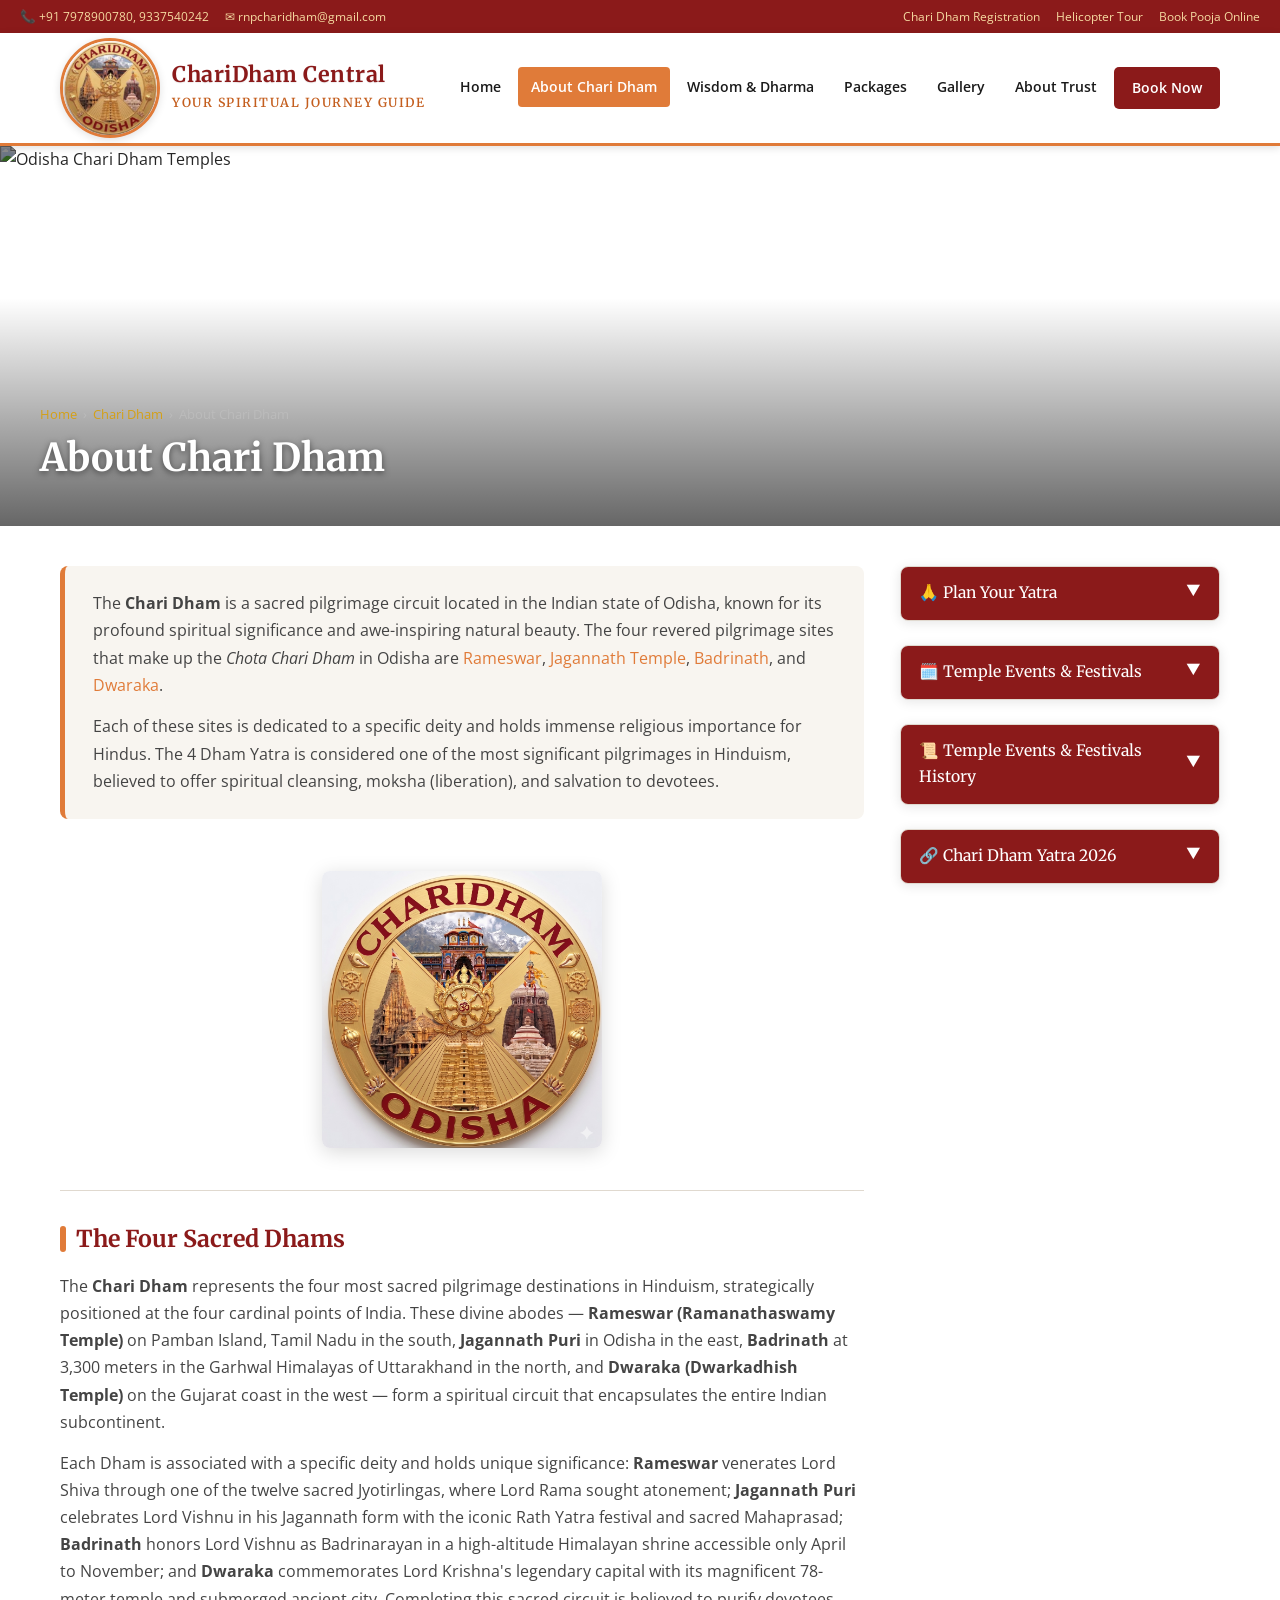
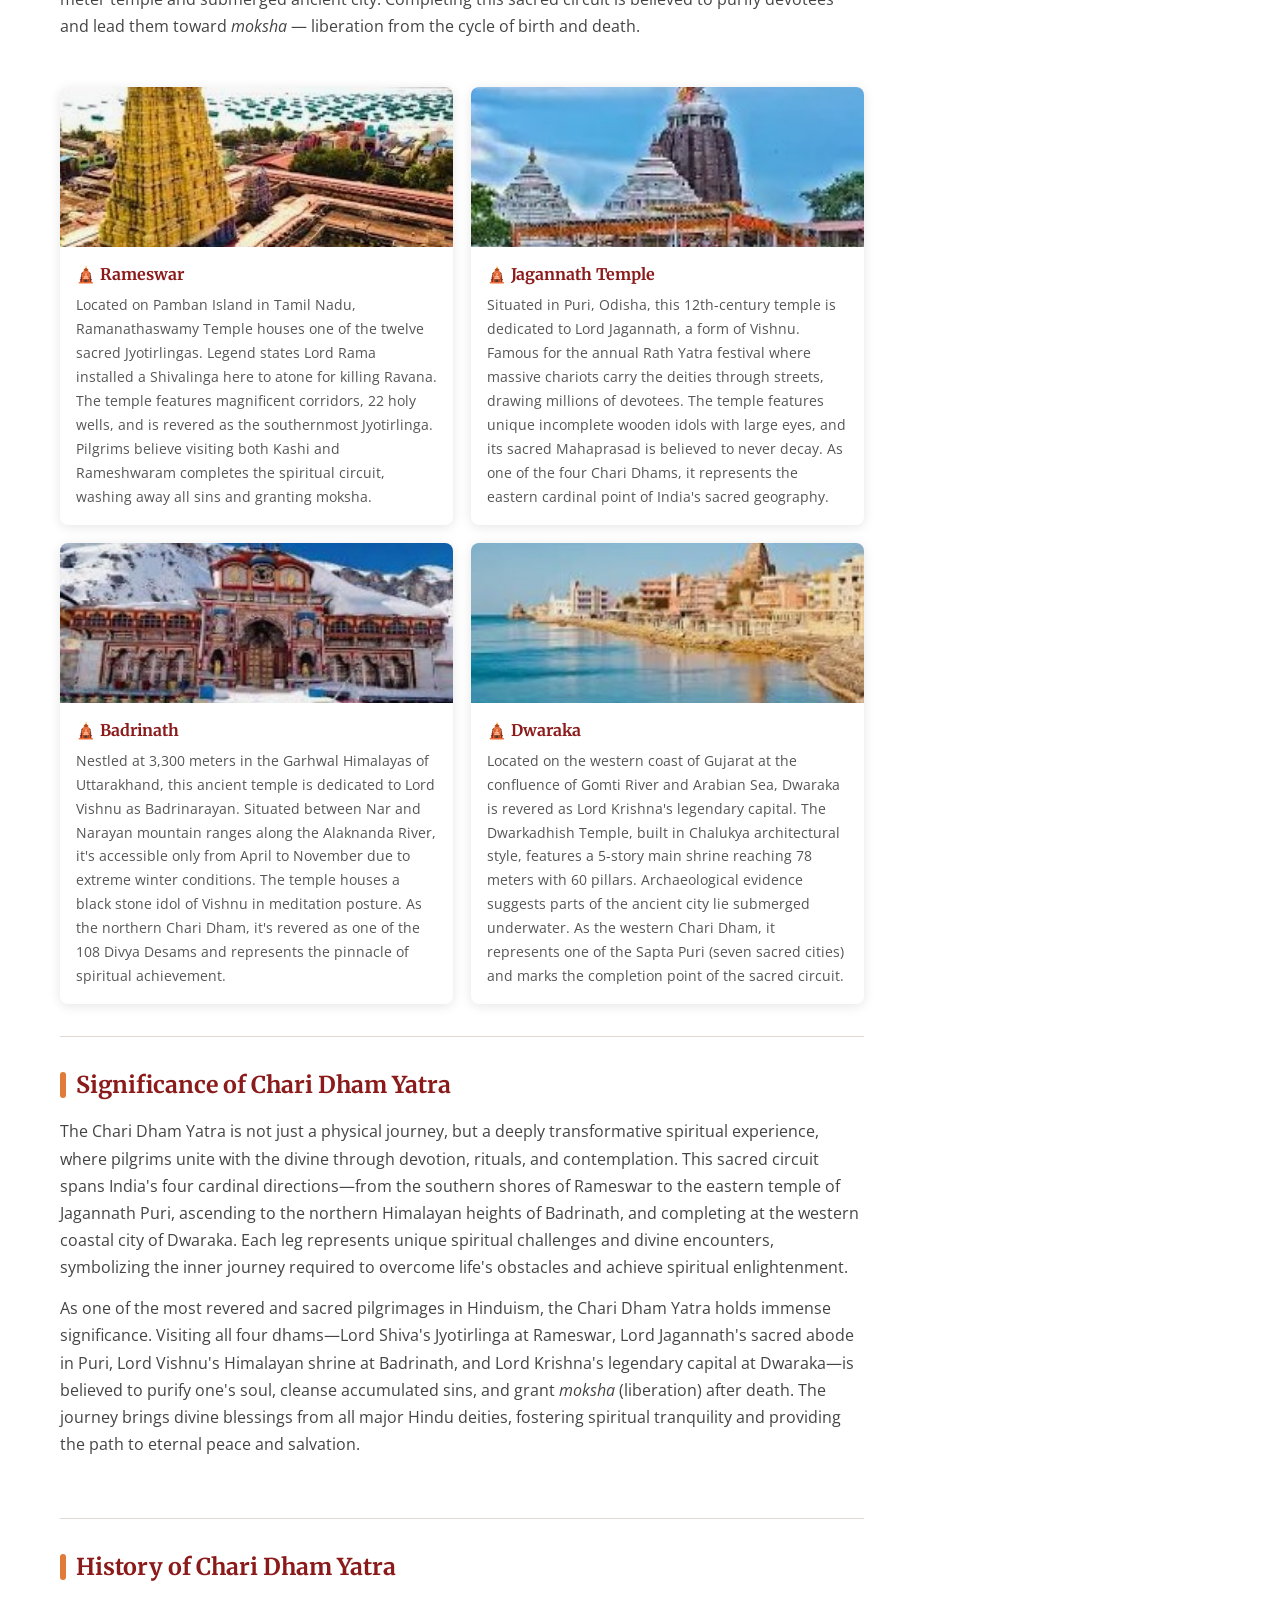
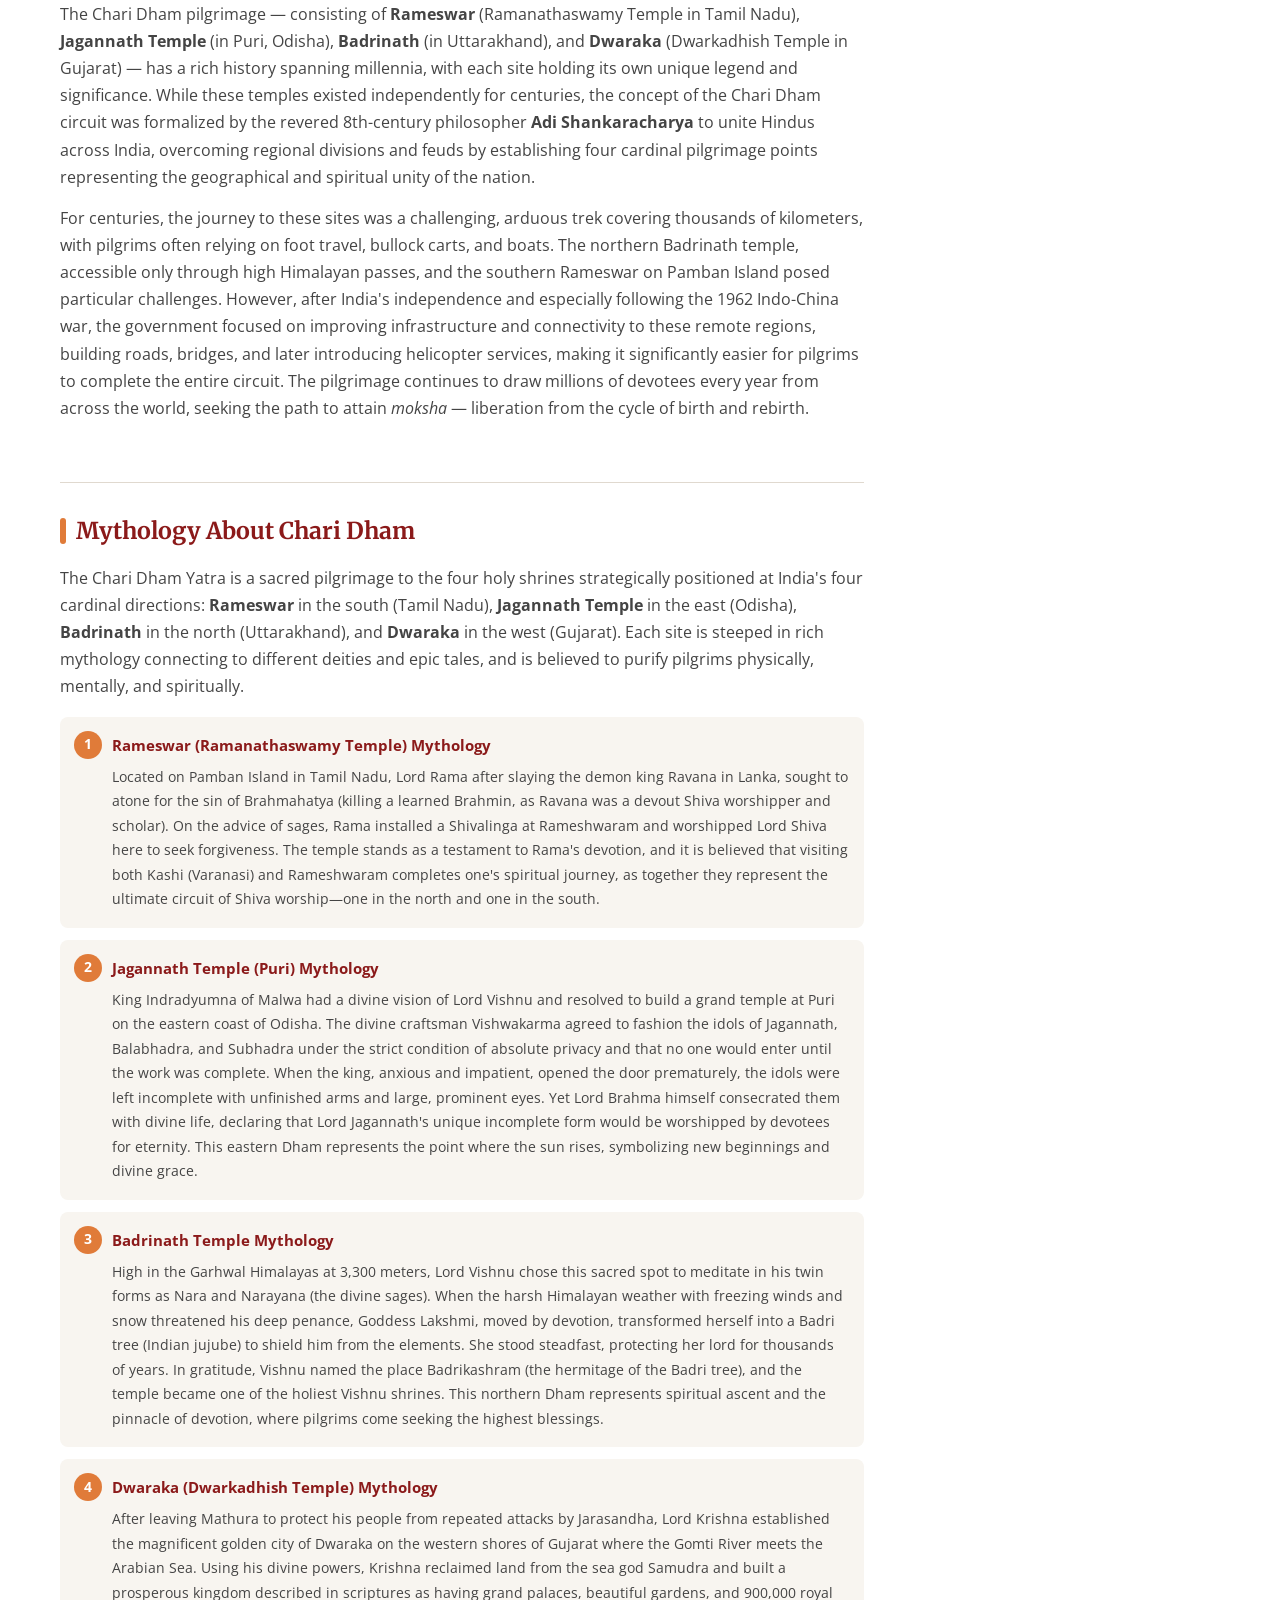
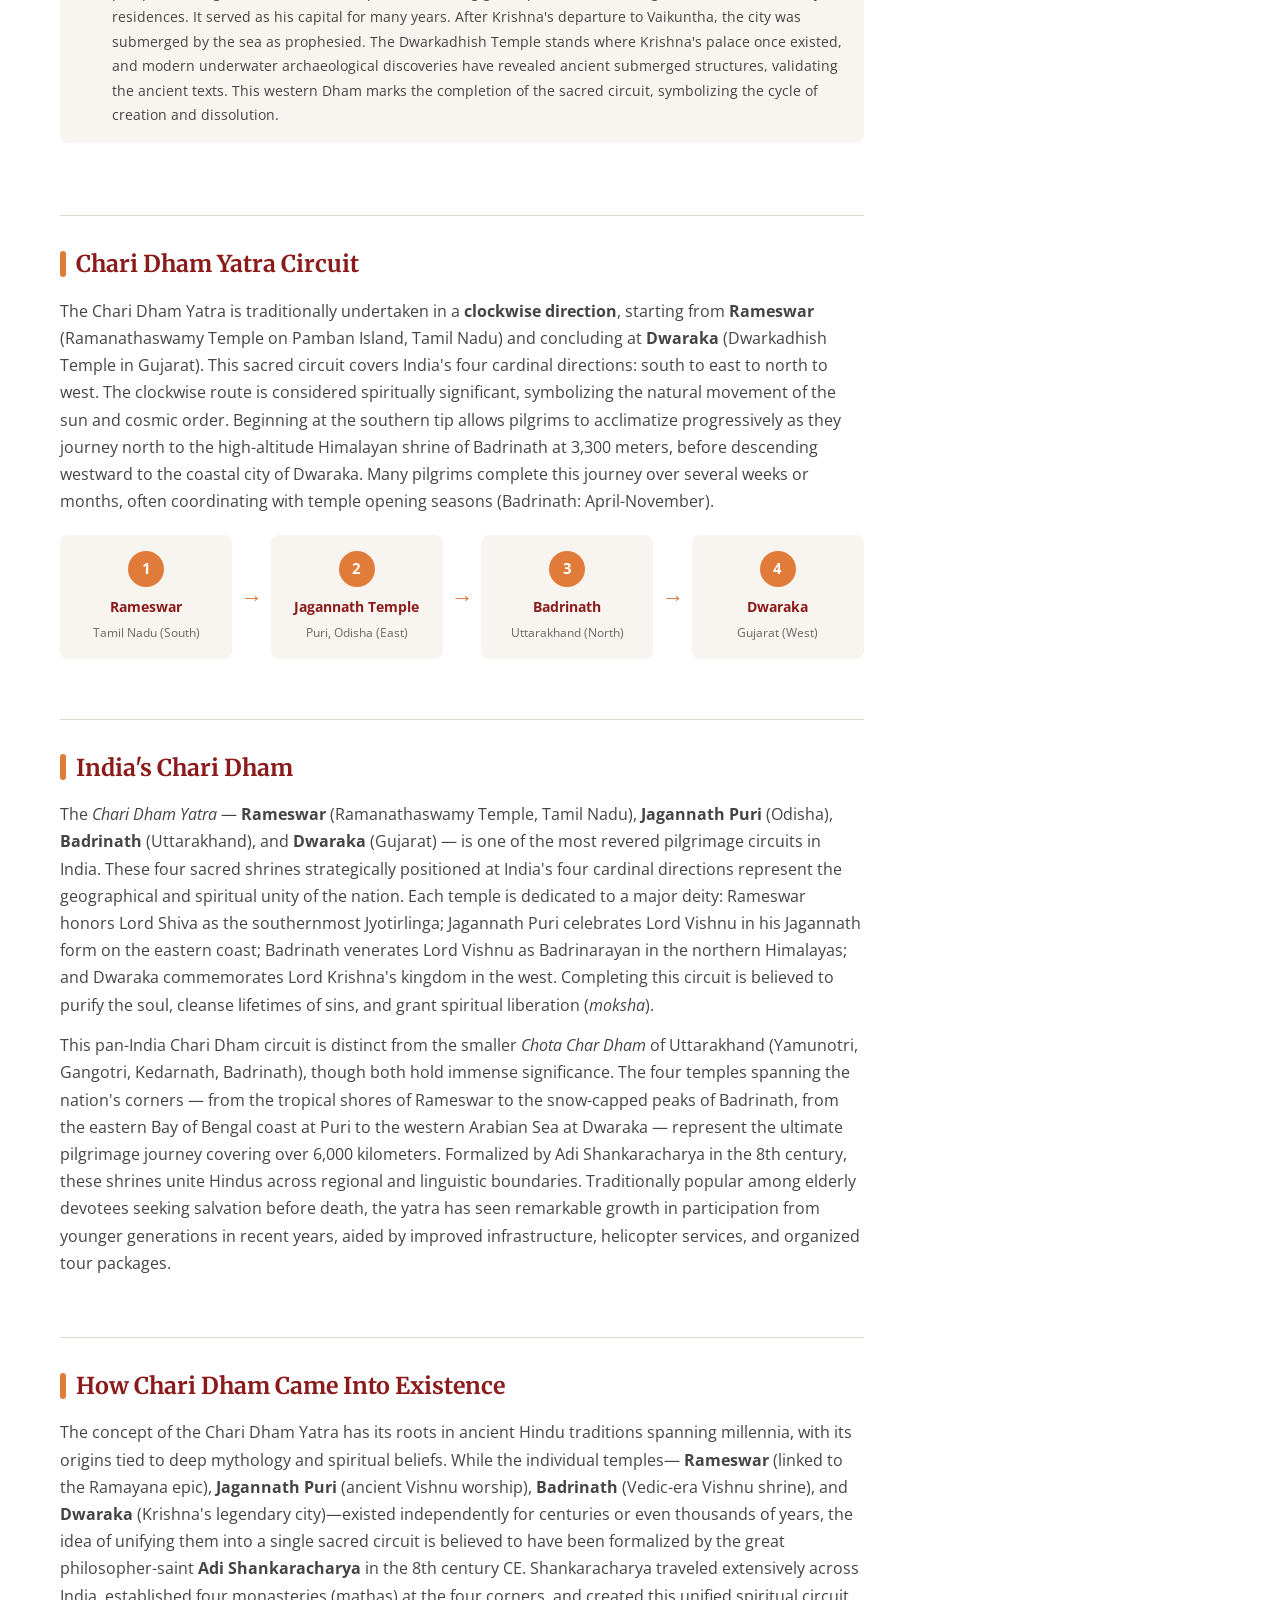
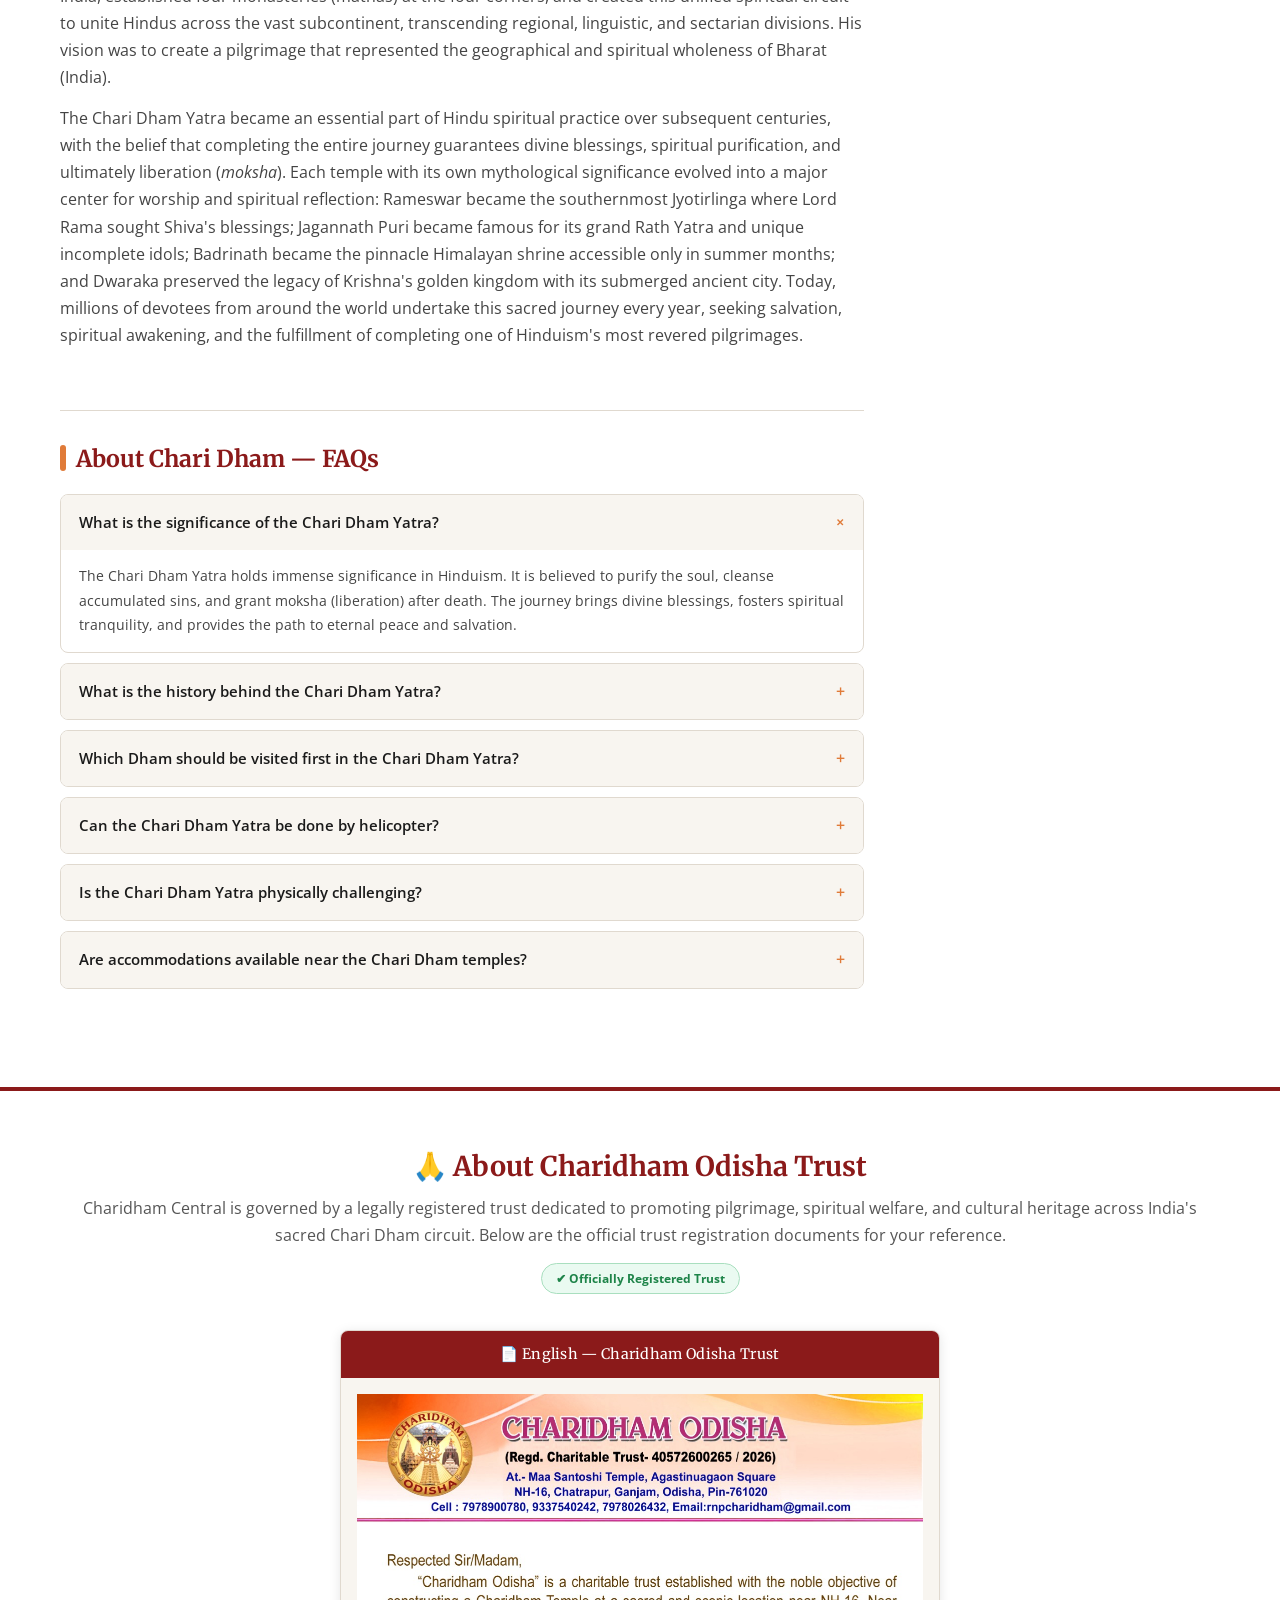
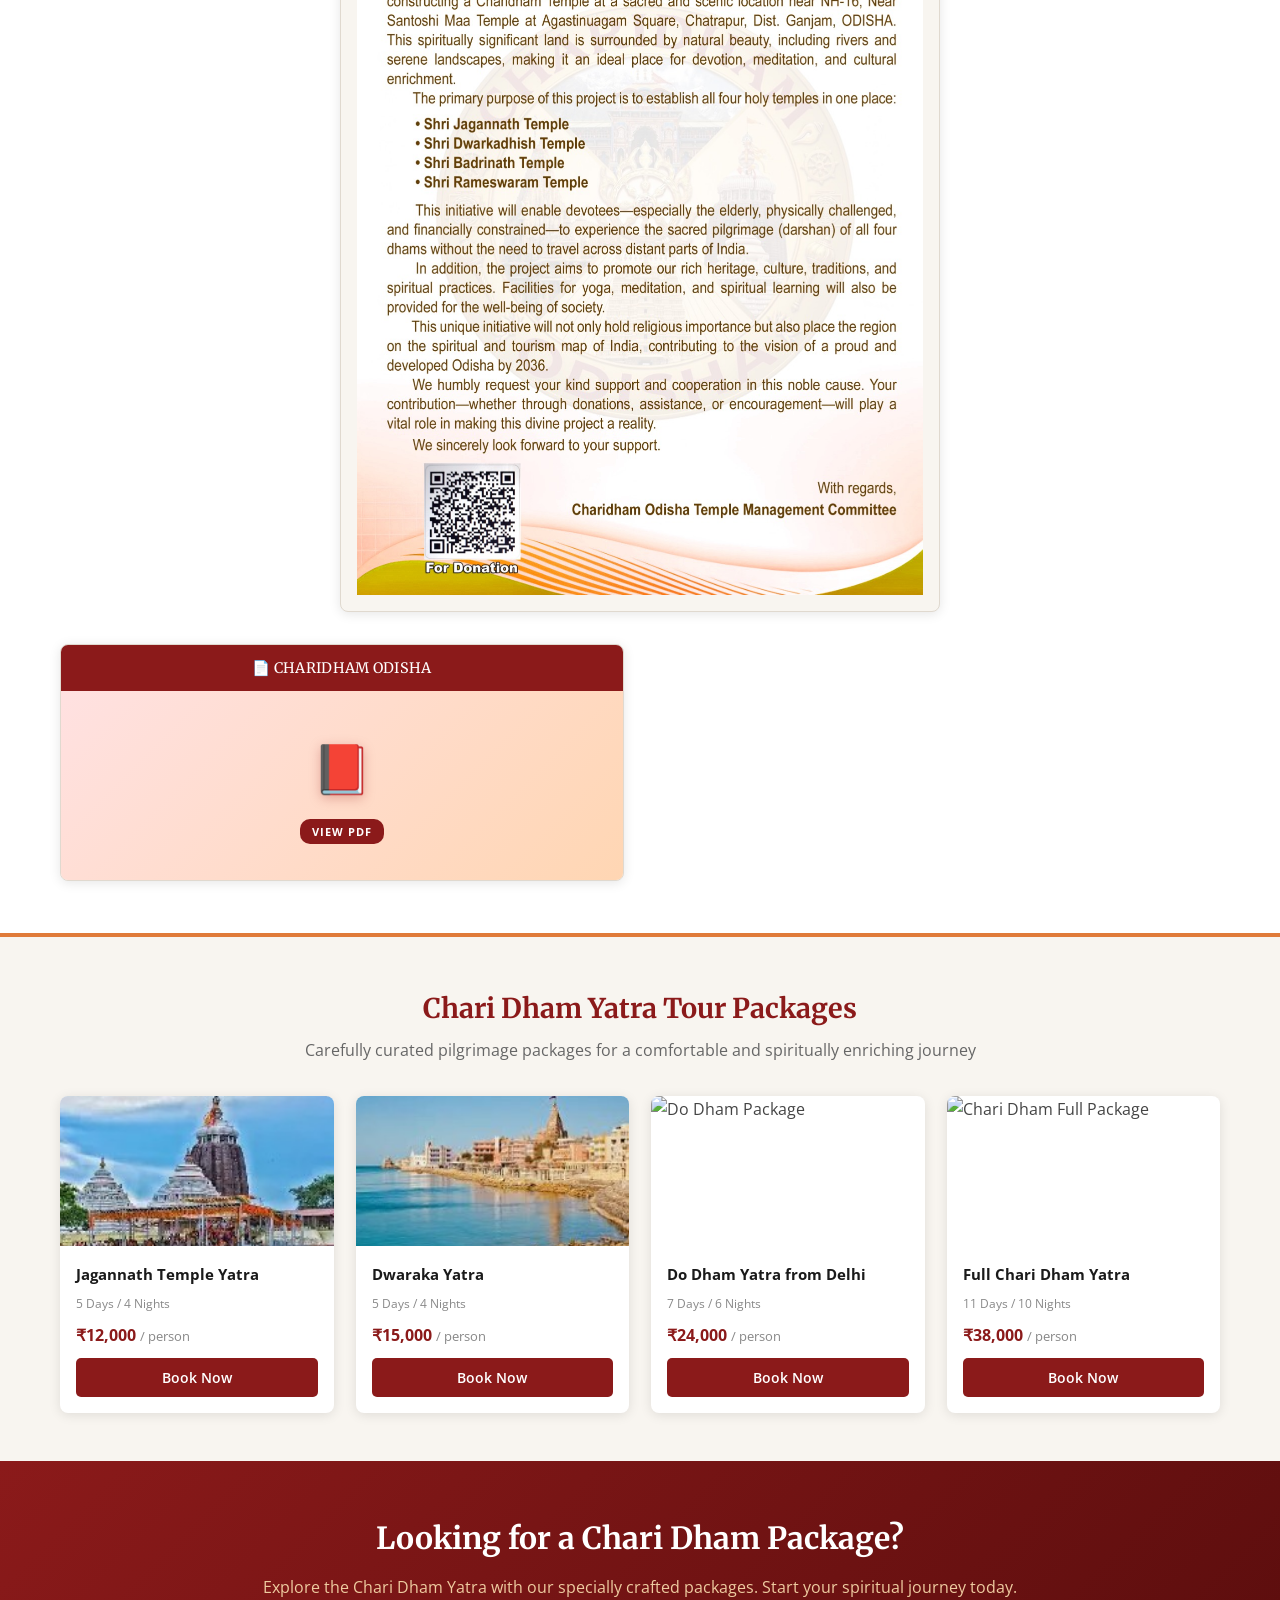
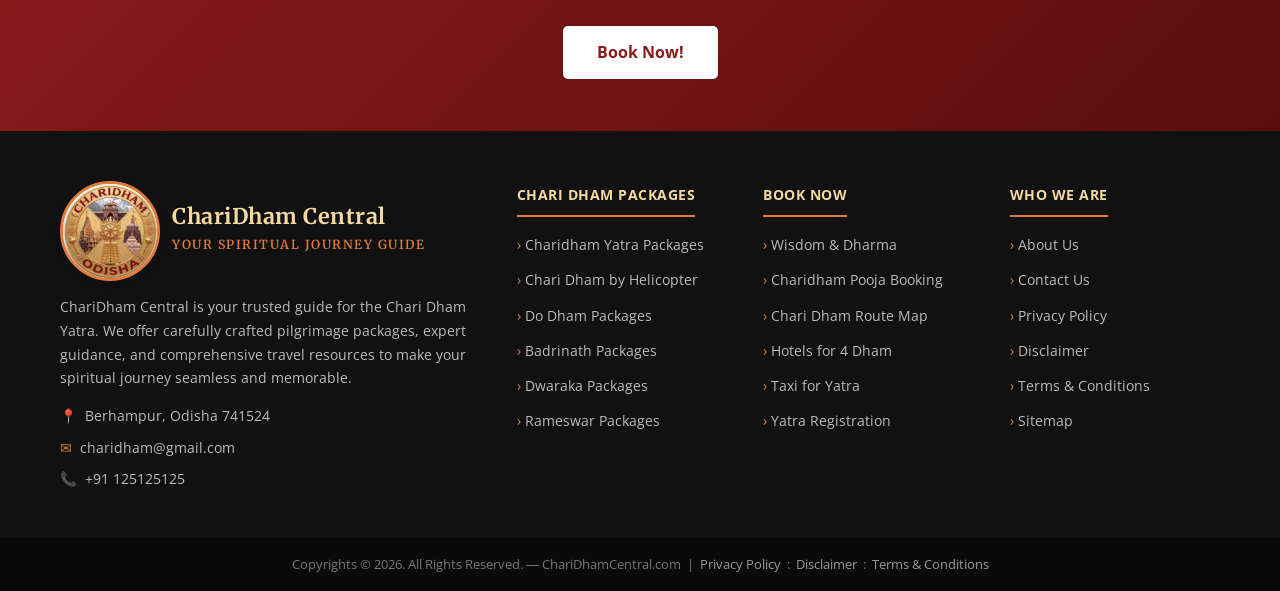
==== index.html @ 9dee4a1b "Trust docs: apply manifest label overrides (CHARIDHAM ODISHA)" ====
<!DOCTYPE html>
<html lang="en">
<head>
  <meta charset="UTF-8" />
  <meta name="viewport" content="width=device-width, initial-scale=1.0" />
  
  <!-- Primary Meta Tags -->
  <title>Char Dham Yatra Guide 2026 | Complete Pilgrimage Information | CharidhamCentral</title>
  <meta name="title" content="Char Dham Yatra Guide 2026 | Complete Pilgrimage Information | CharidhamCentral" />
  <meta name="description" content="Explore the sacred Char Dham Yatra - Yamunotri, Gangotri, Kedarnath, and Badrinath. Get complete information on routes, booking, best time to visit, and spiritual significance." />
  <meta name="keywords" content="char dham yatra, char dham, yamunotri, gangotri, kedarnath, badrinath, char dham yatra 2026, char dham package, uttarakhand pilgrimage, hindu pilgrimage" />
  <meta name="robots" content="index, follow" />
  <meta name="language" content="English" />
  <meta name="author" content="CharidhamCentral" />
  
  <!-- Google Search Console Verification -->
  <!-- Replace YOUR_VERIFICATION_CODE with the code from Google Search Console -->
  <meta name="google-site-verification" content="ACm9fOc0v1zF-xKYxQTgWLfl94lAgYQDGcmgP7LFBA4" />
  
  <!-- Canonical URL -->
  <link rel="canonical" href="https://www.charidham.com/" />
  
  <!-- Open Graph / Facebook -->
  <meta property="og:type" content="website" />
  <meta property="og:url" content="https://www.charidham.com/" />
  <meta property="og:title" content="Char Dham Yatra Guide 2026 | Complete Pilgrimage Information" />
  <meta property="og:description" content="Explore the sacred Char Dham Yatra - Yamunotri, Gangotri, Kedarnath, and Badrinath. Get complete information on routes, booking, best time to visit, and spiritual significance." />
  <meta property="og:image" content="https://www.charidham.com/images/char-dham-og-image.jpg" />
  <meta property="og:locale" content="en_US" />
  <meta property="og:site_name" content="CharidhamCentral" />
  
  <!-- Twitter -->
  <meta property="twitter:card" content="summary_large_image" />
  <meta property="twitter:url" content="https://www.charidham.com/" />
  <meta property="twitter:title" content="Char Dham Yatra Guide 2026 | Complete Pilgrimage Information" />
  <meta property="twitter:description" content="Explore the sacred Char Dham Yatra - Yamunotri, Gangotri, Kedarnath, and Badrinath. Get complete information on routes, booking, best time to visit, and spiritual significance." />
  <meta property="twitter:image" content="https://www.charidham.com/images/char-dham-og-image.jpg" />
  
  <!-- Geo Tags -->
  <meta name="geo.region" content="IN-UT" />
  <meta name="geo.placename" content="Uttarakhand" />
  <meta name="geo.position" content="30.066753;79.019333" />
  <meta name="ICBM" content="30.066753, 79.019333" />
  
  <!-- Favicon -->
  <link rel="icon" type="image/png" sizes="32x32" href="/favicon-32x32.png" />
  <link rel="icon" type="image/png" sizes="16x16" href="/favicon-16x16.png" />
  <link rel="apple-touch-icon" sizes="180x180" href="/apple-touch-icon.png" />
  
  <!-- Preconnect for Performance -->
  <link rel="preconnect" href="https://fonts.googleapis.com" />
  <link href="https://fonts.googleapis.com/css2?family=Merriweather:wght@400;700&family=Open+Sans:wght@400;500;600;700&display=swap" rel="stylesheet" />
  <style>
    /* ─── Reset & Variables ───────────────────────────────────── */
    *, *::before, *::after { box-sizing: border-box; margin: 0; padding: 0; }

    :root {
      --saffron:   #e07b39;
      --saffron-d: #c45e1e;
      --maroon:    #8b1a1a;
      --gold:      #d4a017;
      --dark:      #1a1a1a;
      --text:      #444;
      --light:     #f8f5f0;
      --border:    #e0d9cf;
      --white:     #ffffff;
      --radius:    8px;
      --shadow:    0 2px 12px rgba(0,0,0,.10);
    }

    html { scroll-behavior: smooth; }

    body {
      font-family: 'Open Sans', sans-serif;
      color: var(--text);
      background: var(--white);
      line-height: 1.7;
    }

    a { text-decoration: none; color: var(--saffron); }
    a:hover { color: var(--saffron-d); text-decoration: underline; }

    img { max-width: 100%; display: block; }

    /* ─── Top Bar ─────────────────────────────────────────────── */
    .top-bar {
      background: var(--maroon);
      color: #f5d9a0;
      font-size: .78rem;
      padding: 6px 20px;
      display: flex;
      justify-content: space-between;
      align-items: center;
      gap: 10px;
      flex-wrap: wrap;
    }
    .top-bar a { color: #f5d9a0; }
    .top-bar a:hover { color: var(--gold); text-decoration: none; }
    .top-bar .tb-left, .top-bar .tb-right { display: flex; align-items: center; gap: 16px; }

    /* ─── Header ──────────────────────────────────────────────── */
    header {
      background: var(--white);
      border-bottom: 3px solid var(--saffron);
      position: sticky;
      top: 0;
      z-index: 1000;
      box-shadow: 0 2px 8px rgba(0,0,0,.12);
    }
    .header-inner {
      max-width: 1200px;
      margin: 0 auto;
      padding: 0 20px;
      display: flex;
      align-items: center;
      justify-content: space-between;
      height: 110px;
    }
    .logo { display: flex; align-items: center; gap: 12px; }
    .logo-icon {
      width: 100px; height: 100px;
      border-radius: 50%;
      overflow: hidden;
      flex-shrink: 0;
      border: 3px solid var(--saffron);
      background: white;
      box-shadow: 0 2px 8px rgba(0,0,0,.12);
    }
    .logo-icon img {
      width: 100%; height: 100%;
      object-fit: cover;
      display: block;
      image-rendering: -webkit-optimize-contrast;
    }
    .logo-text { font-family: 'Merriweather', serif; }
    .logo-text strong { display: block; font-size: 1.35rem; color: var(--maroon); line-height: 1.2; font-weight: 700; letter-spacing: 0.5px; text-shadow: 0 1px 1px rgba(0,0,0,.08); }
    .logo-text span { font-size: .78rem; color: var(--saffron-d); letter-spacing: 1.5px; text-transform: uppercase; font-weight: 600; }

    nav ul { list-style: none; display: flex; gap: 4px; }
    nav ul li a {
      display: block;
      padding: 8px 13px;
      font-size: .87rem;
      font-weight: 600;
      color: var(--dark);
      border-radius: 4px;
      transition: background .2s, color .2s;
    }
    nav ul li a:hover,
    nav ul li a.active { background: var(--saffron); color: white; text-decoration: none; }

    .header-cta {
      background: var(--maroon);
      color: white !important;
      padding: 9px 18px !important;
      border-radius: 5px;
    }
    .header-cta:hover { background: var(--saffron-d) !important; }

    /* hamburger (mobile) */
    .hamburger { display: none; font-size: 26px; cursor: pointer; color: var(--dark); }

    /* ─── Hero Banner ─────────────────────────────────────────── */
    .hero {
      position: relative;
      height: 380px;
      overflow: hidden;
    }
    .hero img {
      width: 100%; height: 100%;
      object-fit: cover;
      object-position: center 60%;
      filter: brightness(.55);
    }
    .hero-overlay {
      position: absolute;
      inset: 0;
      display: flex;
      flex-direction: column;
      justify-content: flex-end;
      padding: 36px 40px;
      background: linear-gradient(0deg, rgba(0,0,0,.6) 0%, transparent 60%);
    }
    .hero-overlay h1 {
      font-family: 'Merriweather', serif;
      font-size: 2.4rem;
      color: white;
      text-shadow: 0 2px 6px rgba(0,0,0,.5);
    }
    .breadcrumb {
      display: flex;
      align-items: center;
      gap: 6px;
      font-size: .82rem;
      color: #eee;
      margin-top: 6px;
    }
    .breadcrumb a { color: var(--gold); }
    .breadcrumb a:hover { text-decoration: underline; }
    .breadcrumb span { color: #bbb; }

    /* ─── Layout ──────────────────────────────────────────────── */
    .container {
      max-width: 1200px;
      margin: 0 auto;
      padding: 0 20px;
    }
    .content-grid {
      display: grid;
      grid-template-columns: 1fr 320px;
      gap: 36px;
      padding: 40px 0 60px;
      align-items: start;
    }

    /* ─── Main Content ────────────────────────────────────────── */
    .main-content > * + * { margin-top: 2rem; }

    .intro-card {
      background: var(--light);
      border-left: 5px solid var(--saffron);
      border-radius: var(--radius);
      padding: 24px 28px;
      font-size: 1rem;
    }
    .intro-card p + p { margin-top: .9rem; }

    /* Logo Feature */
    .logo-feature {
      text-align: center;
      padding: 20px 0 10px;
    }
    .logo-feature img {
      max-width: 280px;
      width: 100%;
      margin: 0 auto;
      border-radius: var(--radius);
      box-shadow: 0 4px 20px rgba(0,0,0,.15);
    }

    /* Dham cards grid */
    .dham-grid {
      display: grid;
      grid-template-columns: 1fr 1fr;
      gap: 18px;
      margin-top: 1.2rem;
    }
    .dham-card {
      border-radius: var(--radius);
      overflow: hidden;
      box-shadow: var(--shadow);
      background: white;
      transition: transform .25s, box-shadow .25s;
    }
    .dham-card:hover { transform: translateY(-4px); box-shadow: 0 8px 24px rgba(0,0,0,.14); }
    .dham-card img { height: 160px; width: 100%; object-fit: cover; }
    .dham-card-body { padding: 14px 16px 16px; }
    .dham-card-body h3 {
      font-family: 'Merriweather', serif;
      font-size: 1rem;
      color: var(--maroon);
      margin-bottom: 5px;
    }
    .dham-card-body p { font-size: .88rem; color: #555; }

    /* Section headings */
    .section-block { padding: 28px 0; border-top: 1px solid var(--border); }
    .section-block:first-child { border-top: none; padding-top: 0; }

    .section-block h2 {
      font-family: 'Merriweather', serif;
      font-size: 1.45rem;
      color: var(--maroon);
      margin-bottom: 14px;
      display: flex;
      align-items: center;
      gap: 10px;
    }
    .section-block h2::before {
      content: '';
      display: inline-block;
      width: 6px; height: 26px;
      background: var(--saffron);
      border-radius: 3px;
      flex-shrink: 0;
    }
    .section-block p + p { margin-top: .85rem; }

    /* Mythology numbered list */
    .myth-list { list-style: none; counter-reset: myth; margin-top: 1rem; }
    .myth-list li {
      counter-increment: myth;
      position: relative;
      padding: 16px 16px 16px 52px;
      background: var(--light);
      border-radius: var(--radius);
      margin-bottom: 12px;
    }
    .myth-list li::before {
      content: counter(myth);
      position: absolute;
      left: 14px; top: 14px;
      width: 28px; height: 28px;
      background: var(--saffron);
      color: white;
      border-radius: 50%;
      display: flex; align-items: center; justify-content: center;
      font-weight: 700;
      font-size: .9rem;
    }
    .myth-list li h4 {
      font-size: .96rem;
      font-weight: 700;
      color: var(--maroon);
      margin-bottom: 6px;
    }
    .myth-list li p { font-size: .9rem; }

    /* Circuit steps */
    .circuit-steps {
      display: flex;
      justify-content: space-between;
      align-items: center;
      flex-wrap: wrap;
      gap: 8px;
      margin-top: 1.2rem;
    }
    .circuit-step {
      flex: 1;
      min-width: 100px;
      text-align: center;
      background: var(--light);
      border-radius: var(--radius);
      padding: 16px 10px;
      position: relative;
    }
    .circuit-step .step-num {
      width: 36px; height: 36px;
      background: var(--saffron);
      color: white;
      font-weight: 700;
      border-radius: 50%;
      display: flex; align-items: center; justify-content: center;
      margin: 0 auto 8px;
      font-size: .95rem;
    }
    .circuit-step .step-name { font-weight: 700; font-size: .88rem; color: var(--maroon); }
    .circuit-step .step-desc { font-size: .78rem; color: #666; margin-top: 3px; }
    .circuit-arrow { font-size: 1.4rem; color: var(--saffron); flex-shrink: 0; }

    /* FAQ */
    .faq-list { margin-top: 1rem; }
    .faq-item {
      border: 1px solid var(--border);
      border-radius: var(--radius);
      margin-bottom: 10px;
      overflow: hidden;
    }
    .faq-q {
      background: var(--light);
      padding: 14px 18px;
      font-weight: 600;
      font-size: .92rem;
      cursor: pointer;
      display: flex;
      justify-content: space-between;
      align-items: center;
      color: var(--dark);
      user-select: none;
    }
    .faq-q:hover { background: #f0e8dc; }
    .faq-q .faq-icon { font-size: 1rem; color: var(--saffron); flex-shrink: 0; transition: transform .25s; }
    .faq-a {
      max-height: 0;
      overflow: hidden;
      padding: 0 18px;
      font-size: .9rem;
      transition: max-height .35s ease, padding .35s ease;
    }
    .faq-item.open .faq-a { max-height: 300px; padding: 14px 18px; }
    .faq-item.open .faq-icon { transform: rotate(45deg); }

    /* ─── Sidebar ─────────────────────────────────────────────── */
    .sidebar > * + * { margin-top: 24px; }

    .sidebar-card {
      background: white;
      border: 1px solid var(--border);
      border-radius: var(--radius);
      overflow: hidden;
      box-shadow: var(--shadow);
    }
    .sidebar-card-head {
      background: var(--maroon);
      color: white;
      padding: 13px 18px;
      font-family: 'Merriweather', serif;
      font-size: .98rem;
    }
    .sidebar-card-body { padding: 18px; }

    /* Enquiry form */
    .enquiry-form label { display: block; font-size: .82rem; font-weight: 600; margin-bottom: 4px; color: #555; }
    .enquiry-form input,
    .enquiry-form select,
    .enquiry-form textarea {
      width: 100%;
      padding: 9px 11px;
      border: 1px solid #ccc;
      border-radius: 5px;
      font-size: .88rem;
      font-family: inherit;
      color: var(--dark);
      margin-bottom: 12px;
      transition: border-color .2s;
    }
    .enquiry-form input:focus,
    .enquiry-form select:focus,
    .enquiry-form textarea:focus { outline: none; border-color: var(--saffron); }
    .enquiry-form textarea { resize: vertical; min-height: 80px; }
    .btn-enquiry {
      width: 100%;
      background: var(--saffron);
      color: white;
      border: none;
      padding: 11px;
      border-radius: 5px;
      font-size: .95rem;
      font-weight: 700;
      cursor: pointer;
      transition: background .2s;
    }
    .btn-enquiry:hover { background: var(--saffron-d); }

    /* Packages card */
    .pkg-item {
      border-bottom: 1px solid var(--border);
      padding: 13px 0;
    }
    .pkg-item:last-child { border-bottom: none; padding-bottom: 0; }
    .pkg-item h4 { font-size: .9rem; color: var(--dark); font-weight: 700; margin-bottom: 3px; }
    .pkg-item .pkg-meta { font-size: .78rem; color: #888; }
    .pkg-item .pkg-price { font-size: .88rem; color: var(--maroon); font-weight: 700; margin-top: 4px; }
    .pkg-item .btn-detail {
      display: inline-block;
      margin-top: 6px;
      font-size: .78rem;
      background: var(--saffron);
      color: white;
      padding: 4px 12px;
      border-radius: 4px;
      transition: background .2s;
    }
    .pkg-item .btn-detail:hover { background: var(--saffron-d); text-decoration: none; }

    /* ─── Events ─────────────────────────────────────────────── */
    .ev-badge {
      display: inline-block;
      font-size: .7rem;
      font-weight: 700;
      letter-spacing: .6px;
      padding: 3px 10px;
      border-radius: 20px;
      margin-bottom: 8px;
      text-transform: uppercase;
    }
    .ev-live     { background: #fdecea; color: #c0392b; border: 1px solid #f5b7b1; }
    .ev-upcoming { background: #eaf4fb; color: #1a6fa8; border: 1px solid #aed6f1; }
    .ev-regular  { background: #eafaf1; color: #1e8449; border: 1px solid #a9dfbf; }

    .ev-item {
      padding: 10px 0 12px;
    }
    .ev-item--current {
      background: #fffdf5;
      border: 1px solid #f0d080;
      border-radius: var(--radius);
      padding: 10px 12px 12px;
      margin-bottom: 4px;
    }
    .ev-date {
      font-size: .74rem;
      font-weight: 700;
      color: var(--saffron);
      text-transform: uppercase;
      letter-spacing: .4px;
      margin-bottom: 3px;
    }
    .ev-title {
      font-size: .92rem;
      font-weight: 700;
      color: var(--maroon);
      margin-bottom: 3px;
    }
    .ev-location {
      font-size: .76rem;
      color: #777;
      margin-bottom: 5px;
    }
    .ev-desc {
      font-size: .82rem;
      color: #555;
      line-height: 1.55;
      margin-bottom: 7px;
    }
    .ev-divider {
      border: none;
      border-top: 1px dashed var(--border);
      margin: 10px 0 12px;
    }

    /* Quick links */
    .quick-links { list-style: none; }
    .quick-links li {
      border-bottom: 1px solid var(--border);
      padding: 8px 0;
    }
    .quick-links li:last-child { border-bottom: none; }
    .quick-links li a {
      font-size: .88rem;
      color: var(--dark);
      display: flex;
      align-items: center;
      gap: 7px;
      transition: color .2s;
    }
    .quick-links li a::before { content: '›'; color: var(--saffron); font-size: 1.1rem; }
    .quick-links li a:hover { color: var(--saffron); text-decoration: none; }

    /* ─── Tour Packages Strip ─────────────────────────────────── */
    .packages-strip {
      background: var(--light);
      border-top: 4px solid var(--saffron);
      padding: 48px 0;
    }
    .strip-head {
      text-align: center;
      margin-bottom: 32px;
    }
    .strip-head h2 {
      font-family: 'Merriweather', serif;
      font-size: 1.7rem;
      color: var(--maroon);
    }
    .strip-head p { color: #666; margin-top: 6px; }

    .pkg-cards {
      display: grid;
      grid-template-columns: repeat(auto-fill, minmax(240px, 1fr));
      gap: 22px;
    }
    .pkg-card {
      background: white;
      border-radius: var(--radius);
      overflow: hidden;
      box-shadow: var(--shadow);
      transition: transform .25s, box-shadow .25s;
    }
    .pkg-card:hover { transform: translateY(-4px); box-shadow: 0 8px 24px rgba(0,0,0,.14); }
    .pkg-card img { height: 150px; width: 100%; object-fit: cover; }
    .pkg-card-body { padding: 16px; }
    .pkg-card-body h3 { font-size: .95rem; color: var(--dark); font-weight: 700; margin-bottom: 5px; }
    .pkg-card-body .meta { font-size: .78rem; color: #888; }
    .pkg-card-body .price { color: var(--maroon); font-weight: 700; margin: 8px 0; }
    .pkg-card-body .btn-book {
      display: block;
      text-align: center;
      background: var(--maroon);
      color: white;
      padding: 8px;
      border-radius: 5px;
      font-size: .85rem;
      font-weight: 600;
      transition: background .2s;
    }
    .pkg-card-body .btn-book:hover { background: var(--saffron); text-decoration: none; }

    /* ─── CTA Banner ──────────────────────────────────────────── */
    .cta-banner {
      background: linear-gradient(135deg, var(--maroon) 0%, #5a0d0d 100%);
      color: white;
      text-align: center;
      padding: 52px 20px;
    }
    .cta-banner h2 {
      font-family: 'Merriweather', serif;
      font-size: 1.9rem;
      margin-bottom: 10px;
    }
    .cta-banner p { font-size: 1rem; color: #eecba0; margin-bottom: 24px; }
    .btn-cta-white {
      display: inline-block;
      background: white;
      color: var(--maroon);
      font-weight: 700;
      padding: 13px 34px;
      border-radius: 5px;
      font-size: 1rem;
      transition: background .2s;
    }
    .btn-cta-white:hover { background: var(--gold); color: white; text-decoration: none; }

    /* ─── Footer ──────────────────────────────────────────────── */
    footer {
      background: #111;
      color: #bbb;
      padding: 50px 0 0;
    }
    .footer-grid {
      max-width: 1200px;
      margin: 0 auto;
      padding: 0 20px;
      display: grid;
      grid-template-columns: 2fr 1fr 1fr 1fr;
      gap: 36px;
    }
    .footer-about .logo-text strong { color: #f5d9a0; }
    .footer-about .logo-text span { color: var(--saffron); }
    .footer-about p { font-size: .88rem; margin-top: 14px; line-height: 1.7; }
    .footer-contact { font-size: .85rem; margin-top: 14px; }
    .footer-contact div { display: flex; gap: 8px; align-items: flex-start; margin-bottom: 8px; }
    .footer-contact .icon { color: var(--saffron); flex-shrink: 0; }

    .footer-col h4 {
      color: #f5d9a0;
      font-size: .9rem;
      font-weight: 700;
      letter-spacing: .5px;
      text-transform: uppercase;
      margin-bottom: 14px;
      padding-bottom: 8px;
      border-bottom: 2px solid var(--saffron);
      display: inline-block;
    }
    .footer-col ul { list-style: none; }
    .footer-col ul li { margin-bottom: 8px; }
    .footer-col ul li a { color: #bbb; font-size: .86rem; transition: color .2s; }
    .footer-col ul li a:hover { color: var(--gold); text-decoration: none; }
    .footer-col ul li a::before { content: '›  '; color: var(--saffron); }

    .footer-bottom {
      background: #0a0a0a;
      text-align: center;
      padding: 16px 20px;
      margin-top: 40px;
      font-size: .8rem;
      color: #777;
    }
    .footer-bottom a { color: #999; }
    .footer-bottom a:hover { color: var(--gold); }

    /* ─── Trust Strip ────────────────────────────────────────── */
    .trust-strip {
      background: var(--white);
      border-top: 4px solid var(--maroon);
      padding: 52px 0;
    }
    .trust-strip .strip-head p { color: #555; }
    .trust-docs {
      display: grid;
      grid-template-columns: 1fr 1fr;
      gap: 32px;
      margin-top: 32px;
    }
    .trust-doc-card {
      background: var(--light);
      border: 1px solid var(--border);
      border-radius: var(--radius);
      overflow: hidden;
      box-shadow: var(--shadow);
      text-align: center;
      transition: box-shadow .25s;
    }
    .trust-doc-card:hover { box-shadow: 0 8px 24px rgba(0,0,0,.14); }
    .trust-doc-label {
      background: var(--maroon);
      color: white;
      padding: 11px 18px;
      font-family: 'Merriweather', serif;
      font-size: .9rem;
      letter-spacing: .3px;
    }
    .trust-doc-card img {
      width: 100%;
      height: auto;
      display: block;
      padding: 16px;
    }
    .trust-badge {
      display: inline-flex;
      align-items: center;
      gap: 6px;
      background: #eafaf1;
      color: #1e8449;
      border: 1px solid #a9dfbf;
      border-radius: 20px;
      font-size: .78rem;
      font-weight: 700;
      padding: 4px 14px;
      margin-top: 14px;
      margin-bottom: 4px;
    }

    /* ─── Extra Trust Documents (folder-driven) ──────────────── */
    .trust-doc-card.pdf-card {
      cursor: pointer;
      text-decoration: none;
      color: inherit;
      display: block;
    }
    .trust-doc-card .pdf-thumb {
      padding: 36px 16px;
      background: linear-gradient(135deg, #ffe1e1 0%, #ffd6b3 100%);
      text-align: center;
    }
    .trust-doc-card .pdf-thumb .pdf-ico {
      font-size: 3rem;
      display: block;
      margin-bottom: 8px;
      filter: drop-shadow(0 3px 6px rgba(140,0,0,.25));
    }
    .trust-doc-card .pdf-thumb .pdf-tag {
      background: var(--maroon);
      color: #fff;
      font-size: .7rem;
      font-weight: 700;
      letter-spacing: 1px;
      padding: 3px 12px;
      border-radius: 10px;
      display: inline-block;
    }
    .trust-doc-card img.zoomable { cursor: zoom-in; }

    /* Image Lightbox */
    .trust-lightbox {
      position: fixed; inset: 0;
      background: rgba(0,0,0,.85);
      display: none;
      align-items: center;
      justify-content: center;
      z-index: 9999;
      padding: 24px;
      animation: fadeIn .25s ease;
    }
    .trust-lightbox.open { display: flex; }
    @keyframes fadeIn { from { opacity: 0; } to { opacity: 1; } }
    .trust-lightbox img {
      max-width: 92vw;
      max-height: 88vh;
      border-radius: 8px;
      box-shadow: 0 12px 40px rgba(0,0,0,.5);
    }
    .trust-lightbox .lb-close {
      position: absolute;
      top: 18px; right: 24px;
      font-size: 2.4rem;
      color: #fff;
      cursor: pointer;
      line-height: 1;
      user-select: none;
    }

    /* ─── Responsive ──────────────────────────────────────────── */
    @media (max-width: 900px) {
      .content-grid { grid-template-columns: 1fr; }
      .sidebar { order: -1; }
      .footer-grid { grid-template-columns: 1fr 1fr; }
      .dham-grid { grid-template-columns: 1fr 1fr; }
    }
    @media (max-width: 700px) {
      .trust-docs { grid-template-columns: 1fr; }
    }
    @media (max-width: 600px) {
      nav, .header-cta { display: none; }
      .hamburger { display: block; }
      .hero { height: 240px; }
      .hero-overlay h1 { font-size: 1.5rem; }
      .footer-grid { grid-template-columns: 1fr; }
      .dham-grid { grid-template-columns: 1fr; }
      .circuit-steps { flex-direction: column; }
      .circuit-arrow { transform: rotate(90deg); }
      .pkg-cards { grid-template-columns: 1fr; }
    }
  </style>
  
  <!-- Structured Data / Schema.org JSON-LD -->
  <script type="application/ld+json">
  {
    "@context": "https://schema.org",
    "@type": "TouristAttraction",
    "name": "Char Dham Yatra",
    "description": "The Char Dham Yatra comprises four sacred Hindu pilgrimage sites in Uttarakhand: Yamunotri, Gangotri, Kedarnath, and Badrinath.",
    "url": "https://www.charidham.com",
    "image": "https://www.charidham.com/images/char-dham-hero.jpg",
    "address": {
      "@type": "PostalAddress",
      "addressRegion": "Uttarakhand",
      "addressCountry": "IN"
    },
    "geo": {
      "@type": "GeoCoordinates",
      "latitude": "30.066753",
      "longitude": "79.019333"
    },
    "tourBookingPage": "https://www.charidham.com/#packages"
  }
  </script>
  
  <script type="application/ld+json">
  {
    "@context": "https://schema.org",
    "@type": "WebSite",
    "name": "CharidhamCentral",
    "url": "https://www.charidham.com",
    "description": "Complete guide to Char Dham Yatra pilgrimage in Uttarakhand",
    "potentialAction": {
      "@type": "SearchAction",
      "target": "https://www.charidham.com/search?q={search_term_string}",
      "query-input": "required name=search_term_string"
    }
  }
  </script>
  
  <script type="application/ld+json">
  {
    "@context": "https://schema.org",
    "@type": "Organization",
    "name": "CharidhamCentral",
    "url": "https://www.charidham.com",
    "logo": "https://www.charidham.com/images/logo.png",
    "contactPoint": {
      "@type": "ContactPoint",
      "telephone": "+91-1236-5656",
      "contactType": "Customer Service",
      "email": "Charidhamcentral@gmail.com",
      "areaServed": "IN",
      "availableLanguage": ["English", "Hindi"]
    },
    "sameAs": [
      "https://www.facebook.com/charidhamcentral",
      "https://www.twitter.com/charidhamcentral",
      "https://www.instagram.com/charidhamcentral"
    ]
  }
  </script>
</head>
<body>

  <!-- ═══ TOP BAR ═══════════════════════════════════════════════ -->
  <div class="top-bar">
    <div class="tb-left">
      <span>📞 +91 7978900780, 9337540242</span>
      <span>✉ rnpcharidham@gmail.com</span>
    </div>
    <div class="tb-right">
      <a href="#">Chari Dham Registration</a>
      <a href="#">Helicopter Tour</a>
      <a href="#">Book Pooja Online</a>
    </div>
  </div>

  <!-- ═══ HEADER ════════════════════════════════════════════════ -->
  <header>
    <div class="header-inner">
      <div class="logo">
        <div class="logo-icon"><img src="Chardhamsmalllogo.jpg" alt="CharDham Logo" /></div>
        <div class="logo-text">
          <strong>ChariDham Central</strong>
          <span>Your Spiritual Journey Guide</span>
        </div>
      </div>
      <nav>
        <ul>
          <li><a href="index.html">Home</a></li>
          <li><a href="#" class="active">About Chari Dham</a></li>
          <li><a href="wisdom.html">Wisdom &amp; Dharma</a></li>
          <li><a href="#">Packages</a></li>
          <li><a href="gallery.html">Gallery</a></li>
          <li><a href="#trust-section">About Trust</a></li>
          <li><a href="#" class="header-cta">Book Now</a></li>
        </ul>
      </nav>
      <div class="hamburger">☰</div>
    </div>
  </header>

  <!-- ═══ HERO ══════════════════════════════════════════════════ -->
  <section class="hero">
    <img
      src="https://images.unsplash.com/photo-1599661046289-e31897846e41?w=1400&q=80"
      alt="Odisha Chari Dham Temples"
    />
    <div class="hero-overlay">
      <nav class="breadcrumb">
        <a href="#">Home</a>
        <span>›</span>
        <a href="#">Chari Dham </a>
        <span>›</span>
        <span>About Chari Dham</span>
      </nav>
      <h1>About Chari Dham</h1>
    </div>
  </section>

  <!-- ═══ MAIN LAYOUT ═══════════════════════════════════════════ -->
  <div class="container">
    <div class="content-grid">

      <!-- ── MAIN CONTENT ──────────────────────────────────────── -->
      <main class="main-content">

        <!-- Intro -->
        <div class="intro-card">
          <p>
            The <strong>Chari Dham</strong> is a sacred pilgrimage circuit located in the Indian
            state of Odisha, known for its profound spiritual significance and awe-inspiring
            natural beauty. The four revered pilgrimage sites that make up the
            <em>Chota Chari Dham</em> in Odisha are
            <a href="#">Rameswar</a>, <a href="#">Jagannath Temple</a>,
            <a href="#">Badrinath</a>, and <a href="#">Dwaraka</a>.
          </p>
          <p>
            Each of these sites is dedicated to a specific deity and holds immense religious
            importance for Hindus. The 4 Dham Yatra is considered one of the most significant
            pilgrimages in Hinduism, believed to offer spiritual cleansing, moksha (liberation),
            and salvation to devotees.
          </p>
        </div>

        <!-- Logo Feature -->
        <div class="logo-feature">
          <img src="Chardhamlogo.jpg" alt="Chari Dham Logo" />
        </div>

        <!-- The Four Dhams -->
        <div class="section-block">
          <h2>The Four Sacred Dhams</h2>
          <p>
            The <strong>Chari Dham</strong> represents the four most sacred pilgrimage destinations in Hinduism, 
            strategically positioned at the four cardinal points of India. These divine abodes — 
            <strong>Rameswar (Ramanathaswamy Temple)</strong> on Pamban Island, Tamil Nadu in the south, 
            <strong>Jagannath Puri</strong> in Odisha in the east, <strong>Badrinath</strong> at 3,300 meters 
            in the Garhwal Himalayas of Uttarakhand in the north, and <strong>Dwaraka (Dwarkadhish Temple)</strong> 
            on the Gujarat coast in the west — form a spiritual circuit that encapsulates the entire Indian 
            subcontinent.
          </p>
          <p>
            Each Dham is associated with a specific deity and holds unique significance: <strong>Rameswar</strong> 
            venerates Lord Shiva through one of the twelve sacred Jyotirlingas, where Lord Rama sought atonement; 
            <strong>Jagannath Puri</strong> celebrates Lord Vishnu in his Jagannath form with the iconic Rath Yatra 
            festival and sacred Mahaprasad; <strong>Badrinath</strong> honors Lord Vishnu as Badrinarayan in a 
            high-altitude Himalayan shrine accessible only April to November; and <strong>Dwaraka</strong> 
            commemorates Lord Krishna's legendary capital with its magnificent 78-meter temple and submerged ancient 
            city. Completing this sacred circuit is believed to purify devotees and lead them toward <em>moksha</em> 
            — liberation from the cycle of birth and death.
          </p>
        </div>

        <div class="dham-grid">
          <div class="dham-card">
            <img src="rameswar-temple.jpg" alt="Rameswar" />
            <div class="dham-card-body">
              <h3>🛕 Rameswar</h3>
              <p>Located on Pamban Island in Tamil Nadu, Ramanathaswamy Temple houses one of the twelve sacred Jyotirlingas. Legend states Lord Rama installed a Shivalinga here to atone for killing Ravana. The temple features magnificent corridors, 22 holy wells, and is revered as the southernmost Jyotirlinga. Pilgrims believe visiting both Kashi and Rameshwaram completes the spiritual circuit, washing away all sins and granting moksha.</p>
            </div>
          </div>
          <div class="dham-card">
            <img src="jagannath-temple.jpg" alt="Jagannath Temple Puri" />
            <div class="dham-card-body">
              <h3>🛕 Jagannath Temple</h3>
              <p>Situated in Puri, Odisha, this 12th-century temple is dedicated to Lord Jagannath, a form of Vishnu. Famous for the annual Rath Yatra festival where massive chariots carry the deities through streets, drawing millions of devotees. The temple features unique incomplete wooden idols with large eyes, and its sacred Mahaprasad is believed to never decay. As one of the four Chari Dhams, it represents the eastern cardinal point of India's sacred geography.</p>
            </div>
          </div>
          <div class="dham-card">
            <img src="badrinath-temple.jpg" alt="Badrinath" />
            <div class="dham-card-body">
              <h3>🛕 Badrinath</h3>
              <p>Nestled at 3,300 meters in the Garhwal Himalayas of Uttarakhand, this ancient temple is dedicated to Lord Vishnu as Badrinarayan. Situated between Nar and Narayan mountain ranges along the Alaknanda River, it's accessible only from April to November due to extreme winter conditions. The temple houses a black stone idol of Vishnu in meditation posture. As the northern Chari Dham, it's revered as one of the 108 Divya Desams and represents the pinnacle of spiritual achievement.</p>
            </div>
          </div>
          <div class="dham-card">
            <img src="dwaraka-temple.jpg" alt="Dwaraka" />
            <div class="dham-card-body">
              <h3>🛕 Dwaraka</h3>
              <p>Located on the western coast of Gujarat at the confluence of Gomti River and Arabian Sea, Dwaraka is revered as Lord Krishna's legendary capital. The Dwarkadhish Temple, built in Chalukya architectural style, features a 5-story main shrine reaching 78 meters with 60 pillars. Archaeological evidence suggests parts of the ancient city lie submerged underwater. As the western Chari Dham, it represents one of the Sapta Puri (seven sacred cities) and marks the completion point of the sacred circuit.</p>
            </div>
          </div>
        </div>

        <!-- Significance -->
        <div class="section-block">
          <h2>Significance of Chari Dham Yatra</h2>
          <p>
            The Chari Dham Yatra is not just a physical journey, but a deeply transformative
            spiritual experience, where pilgrims unite with the divine through devotion,
            rituals, and contemplation. This sacred circuit spans India's four cardinal directions—from 
            the southern shores of Rameswar to the eastern temple of Jagannath Puri, ascending to the 
            northern Himalayan heights of Badrinath, and completing at the western coastal city of Dwaraka. 
            Each leg represents unique spiritual challenges and divine encounters, symbolizing the inner 
            journey required to overcome life's obstacles and achieve spiritual enlightenment.
          </p>
          <p>
            As one of the most revered and sacred pilgrimages in Hinduism, the Chari Dham
            Yatra holds immense significance. Visiting all four dhams—Lord Shiva's Jyotirlinga at Rameswar, 
            Lord Jagannath's sacred abode in Puri, Lord Vishnu's Himalayan shrine at Badrinath, and Lord 
            Krishna's legendary capital at Dwaraka—is believed to purify one's soul, cleanse accumulated sins, 
            and grant <em>moksha</em> (liberation) after death. The journey brings divine blessings from all 
            major Hindu deities, fostering spiritual tranquility and providing the path to eternal peace and 
            salvation.
          </p>
        </div>

        <!-- History -->
        <div class="section-block">
          <h2>History of Chari Dham Yatra</h2>
          <p>
            The Chari Dham pilgrimage — consisting of <strong>Rameswar</strong> (Ramanathaswamy Temple 
            in Tamil Nadu), <strong>Jagannath Temple</strong> (in Puri, Odisha), <strong>Badrinath</strong> 
            (in Uttarakhand), and <strong>Dwaraka</strong> (Dwarkadhish Temple in Gujarat) — has a rich 
            history spanning millennia, with each site holding its own unique legend and significance. While 
            these temples existed independently for centuries, the concept of the Chari Dham circuit was 
            formalized by the revered 8th-century philosopher <strong>Adi Shankaracharya</strong> to unite 
            Hindus across India, overcoming regional divisions and feuds by establishing four cardinal 
            pilgrimage points representing the geographical and spiritual unity of the nation.
          </p>
          <p>
            For centuries, the journey to these sites was a challenging, arduous trek covering thousands 
            of kilometers, with pilgrims often relying on foot travel, bullock carts, and boats. The 
            northern Badrinath temple, accessible only through high Himalayan passes, and the southern 
            Rameswar on Pamban Island posed particular challenges. However, after India's independence and 
            especially following the 1962 Indo-China war, the government focused on improving infrastructure 
            and connectivity to these remote regions, building roads, bridges, and later introducing helicopter 
            services, making it significantly easier for pilgrims to complete the entire circuit. The pilgrimage 
            continues to draw millions of devotees every year from across the world, seeking the path to attain 
            <em>moksha</em> — liberation from the cycle of birth and rebirth.
          </p>
        </div>

        <!-- Mythology -->
        <div class="section-block">
          <h2>Mythology About Chari Dham</h2>
          <p>
            The Chari Dham Yatra is a sacred pilgrimage to the four holy shrines strategically positioned 
            at India's four cardinal directions: <strong>Rameswar</strong> in the south (Tamil Nadu), 
            <strong>Jagannath Temple</strong> in the east (Odisha), <strong>Badrinath</strong> in the north 
            (Uttarakhand), and <strong>Dwaraka</strong> in the west (Gujarat). Each site is steeped in rich 
            mythology connecting to different deities and epic tales, and is believed to purify pilgrims 
            physically, mentally, and spiritually.
          </p>
          <ol class="myth-list">
            <li>
              <h4>Rameswar (Ramanathaswamy Temple) Mythology</h4>
              <p>Located on Pamban Island in Tamil Nadu, Lord Rama after slaying the demon king Ravana in 
                Lanka, sought to atone for the sin of Brahmahatya (killing a learned Brahmin, as Ravana was 
                a devout Shiva worshipper and scholar). On the advice of sages, Rama installed a Shivalinga 
                at Rameshwaram and worshipped Lord Shiva here to seek forgiveness. The temple stands as a 
                testament to Rama's devotion, and it is believed that visiting both Kashi (Varanasi) and 
                Rameshwaram completes one's spiritual journey, as together they represent the ultimate circuit 
                of Shiva worship—one in the north and one in the south.</p>
            </li>
            <li>
              <h4>Jagannath Temple (Puri) Mythology</h4>
              <p>King Indradyumna of Malwa had a divine vision of Lord Vishnu and resolved to build a grand 
                temple at Puri on the eastern coast of Odisha. The divine craftsman Vishwakarma agreed to 
                fashion the idols of Jagannath, Balabhadra, and Subhadra under the strict condition of absolute 
                privacy and that no one would enter until the work was complete. When the king, anxious and 
                impatient, opened the door prematurely, the idols were left incomplete with unfinished arms 
                and large, prominent eyes. Yet Lord Brahma himself consecrated them with divine life, declaring 
                that Lord Jagannath's unique incomplete form would be worshipped by devotees for eternity. This 
                eastern Dham represents the point where the sun rises, symbolizing new beginnings and divine grace.</p>
            </li>
            <li>
              <h4>Badrinath Temple Mythology</h4>
              <p>High in the Garhwal Himalayas at 3,300 meters, Lord Vishnu chose this sacred spot to meditate 
                in his twin forms as Nara and Narayana (the divine sages). When the harsh Himalayan weather with 
                freezing winds and snow threatened his deep penance, Goddess Lakshmi, moved by devotion, 
                transformed herself into a Badri tree (Indian jujube) to shield him from the elements. She stood 
                steadfast, protecting her lord for thousands of years. In gratitude, Vishnu named the place 
                Badrikashram (the hermitage of the Badri tree), and the temple became one of the holiest Vishnu 
                shrines. This northern Dham represents spiritual ascent and the pinnacle of devotion, where 
                pilgrims come seeking the highest blessings.</p>
            </li>
            <li>
              <h4>Dwaraka (Dwarkadhish Temple) Mythology</h4>
              <p>After leaving Mathura to protect his people from repeated attacks by Jarasandha, Lord Krishna 
                established the magnificent golden city of Dwaraka on the western shores of Gujarat where the 
                Gomti River meets the Arabian Sea. Using his divine powers, Krishna reclaimed land from the sea 
                god Samudra and built a prosperous kingdom described in scriptures as having grand palaces, 
                beautiful gardens, and 900,000 royal residences. It served as his capital for many years. After 
                Krishna's departure to Vaikuntha, the city was submerged by the sea as prophesied. The 
                Dwarkadhish Temple stands where Krishna's palace once existed, and modern underwater archaeological 
                discoveries have revealed ancient submerged structures, validating the ancient texts. This western 
                Dham marks the completion of the sacred circuit, symbolizing the cycle of creation and dissolution.</p>
            </li>
          </ol>
        </div>

        <!-- Circuit -->
        <div class="section-block">
          <h2>Chari Dham Yatra Circuit</h2>
          <p>
            The Chari Dham Yatra is traditionally undertaken in a <strong>clockwise direction</strong>,
            starting from <strong>Rameswar</strong> (Ramanathaswamy Temple on Pamban Island, Tamil Nadu) 
            and concluding at <strong>Dwaraka</strong> (Dwarkadhish Temple in Gujarat). This sacred circuit 
            covers India's four cardinal directions: south to east to north to west. The clockwise route is 
            considered spiritually significant, symbolizing the natural movement of the sun and cosmic order. 
            Beginning at the southern tip allows pilgrims to acclimatize progressively as they journey north 
            to the high-altitude Himalayan shrine of Badrinath at 3,300 meters, before descending westward 
            to the coastal city of Dwaraka. Many pilgrims complete this journey over several weeks or months, 
            often coordinating with temple opening seasons (Badrinath: April-November).
          </p>
          <div class="circuit-steps">
            <div class="circuit-step">
              <div class="step-num">1</div>
              <div class="step-name">Rameswar</div>
              <div class="step-desc">Tamil Nadu (South)</div>
            </div>
            <div class="circuit-arrow">→</div>
            <div class="circuit-step">
              <div class="step-num">2</div>
              <div class="step-name">Jagannath Temple</div>
              <div class="step-desc">Puri, Odisha (East)</div>
            </div>
            <div class="circuit-arrow">→</div>
            <div class="circuit-step">
              <div class="step-num">3</div>
              <div class="step-name">Badrinath</div>
              <div class="step-desc">Uttarakhand (North)</div>
            </div>
            <div class="circuit-arrow">→</div>
            <div class="circuit-step">
              <div class="step-num">4</div>
              <div class="step-name">Dwaraka</div>
              <div class="step-desc">Gujarat (West)</div>
            </div>
          </div>
        </div>

        <!-- India's Chari Dham -->
        <div class="section-block">
          <h2>India's Chari Dham</h2>
          <p>
            The <em>Chari Dham Yatra</em> — <strong>Rameswar</strong> (Ramanathaswamy Temple, Tamil Nadu), 
            <strong>Jagannath Puri</strong> (Odisha), <strong>Badrinath</strong> (Uttarakhand),
            and <strong>Dwaraka</strong> (Gujarat) — is one of the most revered pilgrimage circuits in India. 
            These four sacred shrines strategically positioned at India's four cardinal directions represent 
            the geographical and spiritual unity of the nation. Each temple is dedicated to a major deity: 
            Rameswar honors Lord Shiva as the southernmost Jyotirlinga; Jagannath Puri celebrates Lord Vishnu 
            in his Jagannath form on the eastern coast; Badrinath venerates Lord Vishnu as Badrinarayan in 
            the northern Himalayas; and Dwaraka commemorates Lord Krishna's kingdom in the west. Completing 
            this circuit is believed to purify the soul, cleanse lifetimes of sins, and grant spiritual 
            liberation (<em>moksha</em>).
          </p>
          <p>
            This pan-India Chari Dham circuit is distinct from the smaller <em>Chota Char Dham</em> of 
            Uttarakhand (Yamunotri, Gangotri, Kedarnath, Badrinath), though both hold immense significance. 
            The four temples spanning the nation's corners — from the tropical shores of Rameswar to the 
            snow-capped peaks of Badrinath, from the eastern Bay of Bengal coast at Puri to the western 
            Arabian Sea at Dwaraka — represent the ultimate pilgrimage journey covering over 6,000 kilometers. 
            Formalized by Adi Shankaracharya in the 8th century, these shrines unite Hindus across regional 
            and linguistic boundaries. Traditionally popular among elderly devotees seeking salvation before 
            death, the yatra has seen remarkable growth in participation from younger generations in recent 
            years, aided by improved infrastructure, helicopter services, and organized tour packages.
          </p>
        </div>

        <!-- How it came into existence -->
        <div class="section-block">
          <h2>How Chari Dham Came Into Existence</h2>
          <p>
            The concept of the Chari Dham Yatra has its roots in ancient Hindu traditions spanning millennia, 
            with its origins tied to deep mythology and spiritual beliefs. While the individual temples—
            <strong>Rameswar</strong> (linked to the Ramayana epic), <strong>Jagannath Puri</strong> (ancient 
            Vishnu worship), <strong>Badrinath</strong> (Vedic-era Vishnu shrine), and <strong>Dwaraka</strong> 
            (Krishna's legendary city)—existed independently for centuries or even thousands of years, the idea 
            of unifying them into a single sacred circuit is believed to have been formalized by the great 
            philosopher-saint <strong>Adi Shankaracharya</strong> in the 8th century CE. Shankaracharya traveled 
            extensively across India, established four monasteries (mathas) at the four corners, and created this 
            unified spiritual circuit to unite Hindus across the vast subcontinent, transcending regional, 
            linguistic, and sectarian divisions. His vision was to create a pilgrimage that represented the 
            geographical and spiritual wholeness of Bharat (India).
          </p>
          <p>
            The Chari Dham Yatra became an essential part of Hindu spiritual practice over subsequent centuries, 
            with the belief that completing the entire journey guarantees divine blessings, spiritual purification, 
            and ultimately liberation (<em>moksha</em>). Each temple with its own mythological significance evolved 
            into a major center for worship and spiritual reflection: Rameswar became the southernmost Jyotirlinga 
            where Lord Rama sought Shiva's blessings; Jagannath Puri became famous for its grand Rath Yatra and 
            unique incomplete idols; Badrinath became the pinnacle Himalayan shrine accessible only in summer months; 
            and Dwaraka preserved the legacy of Krishna's golden kingdom with its submerged ancient city. Today, 
            millions of devotees from around the world undertake this sacred journey every year, seeking salvation, 
            spiritual awakening, and the fulfillment of completing one of Hinduism's most revered pilgrimages.
          </p>
        </div>

        <!-- FAQ -->
        <div class="section-block">
          <h2>About Chari Dham — FAQs</h2>
          <div class="faq-list">
            <div class="faq-item open">
              <div class="faq-q">
                What is the significance of the Chari Dham Yatra?
                <span class="faq-icon">+</span>
              </div>
              <div class="faq-a">
                The Chari Dham Yatra holds immense significance in Hinduism. It is believed to
                purify the soul, cleanse accumulated sins, and grant moksha (liberation) after
                death. The journey brings divine blessings, fosters spiritual tranquility, and
                provides the path to eternal peace and salvation.
              </div>
            </div>
            <div class="faq-item">
              <div class="faq-q">
                What is the history behind the Chari Dham Yatra?
                <span class="faq-icon">+</span>
              </div>
              <div class="faq-a">
                The Chari Dham pilgrimage was established by the philosopher Adi ShankaraChariya
                in the 8th century to unite Hindus across India. Each site — Rameswar, Jagannath Puri,
                Badrinath, and Dwaraka — has its own unique legend and historical significance
                spanning centuries.
              </div>
            </div>
            <div class="faq-item">
              <div class="faq-q">
                Which Dham should be visited first in the Chari Dham Yatra?
                <span class="faq-icon">+</span>
              </div>
              <div class="faq-a">
                Traditionally, the Yatra begins at <strong>Rameswar</strong> in the south, followed by
                Jagannath Puri in the east, Badrinath in the north, and concludes at Dwaraka in the west. This clockwise route is
                considered spiritually significant and also helps with altitude acclimatization.
              </div>
            </div>
            <div class="faq-item">
              <div class="faq-q">
                Can the Chari Dham Yatra be done by helicopter?
                <span class="faq-icon">+</span>
              </div>
              <div class="faq-a">
                Yes! Helicopter services are available for Badrinath and Jagannath Puri, making the
                journey more accessible for elderly pilgrims and those with physical limitations.
                Booking in advance is highly recommended as slots fill quickly.
              </div>
            </div>
            <div class="faq-item">
              <div class="faq-q">
                Is the Chari Dham Yatra physically challenging?
                <span class="faq-icon">+</span>
              </div>
              <div class="faq-a">
                The Yatra involves trekking at high altitudes (3,000–3,600 m) and can be
                physically demanding. Pilgrims are advised to build fitness beforehand, carry
                adequate clothing for cold weather, and consult a doctor if they have any
                medical conditions.
              </div>
            </div>
            <div class="faq-item">
              <div class="faq-q">
                Are accommodations available near the Chari Dham temples?
                <span class="faq-icon">+</span>
              </div>
              <div class="faq-a">
                Yes, a range of accommodations — from dharamshalas and basic guesthouses to
                comfortable hotels — are available near all four Dham sites. Booking in advance
                during the peak pilgrimage season (May–June and September–October) is strongly
                recommended.
              </div>
            </div>
          </div>
        </div>



      </main>
      <!-- ── END MAIN CONTENT ──────────────────────────────────── -->

      <!-- ── SIDEBAR ───────────────────────────────────────────── -->
      <aside class="sidebar">

        <!-- Enquiry Form -->
        <div class="sidebar-card">
          <details>
          <summary class="sidebar-card-head" style="cursor:pointer; list-style:none;">🙏 Plan Your Yatra <span style="float:right;">▼</span></summary>
          <div class="sidebar-card-body">
            <form class="enquiry-form" onsubmit="return false;">
              <label>Your Name</label>
              <input type="text" placeholder="Full name" />
              <label>Phone Number</label>
              <input type="tel" placeholder="+91 XXXXX XXXXX" />
              <label>Email Address</label>
              <input type="email" placeholder="you@example.com" />
              <label>Select Package</label>
              <select>
                <option>Chari Dham Yatra</option>
                <option>Do Dham Package</option>
                <option>Badrinath Tour</option>
                <option>Dwaraka Tour</option>
                <option>Jagannath Temple Tour</option>
                <option>Helicopter Tour</option>
              </select>
              <label>Travel Date</label>
              <input type="date" />
              <label>No. of Travellers</label>
              <input type="number" placeholder="2" min="1" />
              <label>Message (Optional)</label>
              <textarea placeholder="Any special requirements…"></textarea>
              <button type="submit" class="btn-enquiry">Send Enquiry →</button>
            </form>
          </div>
          </details>
        </div>

        <!-- Temple Events -->
        <div class="sidebar-card">
          <details>
          <summary class="sidebar-card-head" style="cursor:pointer; list-style:none;">🗓️ Temple Events &amp; Festivals <span style="float:right;">▼</span></summary>
          <div class="sidebar-card-body" style="padding:14px 16px;">

            <!-- Upcoming Events -->
            <div class="ev-badge ev-upcoming">📅 UPCOMING</div>

            <div class="ev-item">
              <div class="ev-date">Mar 14, 2026</div>
              <h4 class="ev-title">Dolotsav (Dol Purnima)</h4>
              <div class="ev-location">📍 Jagannath Temple, Puri</div>
              <p class="ev-desc">Holi celebrations at the Jagannath Temple with colourful processions and the swinging of the deities on golden swings.</p>
              <a href="#" class="btn-detail">More Info</a>
            </div>

            <div class="ev-item">
              <div class="ev-date">Apr 6 – Apr 8, 2026</div>
              <h4 class="ev-title">Badri-Kedar Opening Ceremony</h4>
              <div class="ev-location">📍 Badrinath, Uttarakhand</div>
              <p class="ev-desc">Sacred temple opening ceremony after winter closure, with special prayers and rituals welcoming pilgrims to the Himalayan shrine.</p>
              <a href="#" class="btn-detail">More Info</a>
            </div>

            <div class="ev-item">
              <div class="ev-date">Dec 1 – Dec 3, 2026</div>
              <h4 class="ev-title">Dwaraka Sharad Purnima</h4>
              <div class="ev-location">📍 Dwaraka, Gujarat</div>
              <p class="ev-desc">Grand festival celebrating Lord Krishna with devotional music, cultural programs, and special darshan at Dwarkadhish Temple.</p>
              <a href="#" class="btn-detail">More Info</a>
            </div>

            <div class="ev-divider"></div>

            <!-- Year Round -->
            <div class="ev-badge ev-regular">🔁 YEAR-ROUND</div>
            <div class="ev-item">
              <div class="ev-date">Every Monday</div>
              <h4 class="ev-title">Somavar Abhishek</h4>
              <div class="ev-location">📍 Rameswar, Tamil Nadu</div>
              <p class="ev-desc">Weekly ritual bathing of the sacred Jyotirlinga with panchamrit, open to all devotees from early morning.</p>
              <a href="#" class="btn-detail">More Info</a>
            </div>

          </div>
          </details>
        </div>

        <!-- Quick Links -->
        <div class="sidebar-card">
          <details>
          <summary class="sidebar-card-head" style="cursor:pointer; list-style:none; display:flex; justify-content:space-between; align-items:center;">📜 Temple Events &amp; Festivals History <span>▼</span></summary>
          <div class="sidebar-card-body" style="padding:14px 16px;">

            <div class="ev-badge ev-upcoming">🙏 ଅକ୍ଷୟ ତୃତୀୟା</div>
            <div class="ev-item">
              <h4 class="ev-title">ଅକ୍ଷୟ ତୃତୀୟା ଦିବସର ମହତ୍ତ୍ଵ</h4>
              <p class="ev-desc" style="white-space:pre-line; line-height:1.9;">
🕉 ବ୍ରହ୍ମାଙ୍କ ପୁତ୍ର ଅକ୍ଷୟ କୁମାର ଙ୍କ ଅବତରଣ
🕉 ମା ଅନ୍ନପୂର୍ଣ୍ଣା ଙ୍କ ଜନ୍ମ ।
🕉 ଚିରଞ୍ଜିବୀ ମହର୍ଷି ପର୍ଶୁରାମ ଙ୍କ ଜନ୍ମ ।
🕉 କୁବେର ଙ୍କୁ ଧନର ଭଣ୍ଡାର ମିଳିଥିଲା ।
🕉 ମା ଗଙ୍ଗା ଙ୍କର ପୃଥିବୀ ଅବତରଣ ହୋଇଥିଲା
🕉 ସୂର୍ଯ୍ୟ ଭଗବାନ ପାଣ୍ଡବ ମାନଙ୍କୁ ଅକ୍ଷୟ ପାତ୍ର ପ୍ରଦାନ କରିଥଲେ ।
🕉 ମହାଭାରତ ଯୁଦ୍ଧ ସମାପ୍ତ ହୋଇଥିଲା ।
🕉 ବ୍ୟାସଦେବ ଗଣେଶଙ୍କ ସହ ମିଶି ମହାକାବ୍ୟ "ମହାଭାରତ" ରଚନା ପ୍ରାରମ୍ଭ କରିଥିଲେ ।
🕉 ପ୍ରସିଦ୍ଧ ତୀର୍ଥକ୍ଷେତ୍ର ବଦ୍ରିନାରାୟଣ ଙ୍କ ମନ୍ଦିର କବାଟ ଖୋଲାଯାଇଥାଏ
🕉 ବୃନ୍ଦାବନ ରେ ବାଙ୍କେବିହାରି ମନ୍ଦିରରେ ଶ୍ରୀକୃଷ୍ଣ ଙ୍କ ଚରଣ ଦର୍ଶନ ହୋଇଥାଏ ।
🕉 ମହାପ୍ରଭୁ ଭଗବାନ ଶ୍ରୀଜଗନ୍ନାଥଙ୍କ ତିନି ରଥର ନିର୍ମାଣ କାର୍ଯ୍ୟ ଆରମ୍ଭ ହୋଇଥାଏ
🕉 ମହାପ୍ରଭୁ ଶ୍ରଜଗନ୍ନାଥଙ୍କର ୨୧ଦିନ ବ୍ୟାପୀ ଚନ୍ଦନ ଯାତ୍ରା ଆଜିଠୁ ଆରମ୍ଭ ହୁଏ ।
🕉 ଆଦି ଶଙ୍କରାଚାର୍ଯ୍ୟ " କନକଧାରା ସ୍ତୋତ୍ର " ରଚନା କରିଥିଲେ ।
🕉 ଅକ୍ଷୟ ତୃତୀୟା ରେ ସମସ୍ତ ପ୍ରକାର ଶୁଭ କାର୍ଯ୍ୟର ଶୁଭାରମ୍ଭ ହୋଇଥାଏ ।
🕉 ଓଡ଼ିଶା ରେ ଚାଷୀମାନେ ଆଜି ଜମିରେ ଅକ୍ଷିମୁଠି ଅନୁକୂଳ କରିଥାଆନ୍ତି ।

✨ ଆପଣଙ୍କ "ସୁଖ" ଅକ୍ଷୟ ରହୁ ।
✨ ଆପଣଙ୍କ "ଧନ" ଅକ୍ଷୟ ରହୁ ।
✨ ଆପଣଙ୍କ "ପ୍ରେମ" ଅକ୍ଷୟ ରହୁ ।
✨ ଆପଣଙ୍କ "ସ୍ନେହ" ଅକ୍ଷୟ ରହୁ ।
✨ ଆପଣଙ୍କ "ସ୍ୱାସ୍ଥ୍ୟ" ଅକ୍ଷୟ ରହୁ ।
✨ ଆପଣଙ୍କ "ସମ୍ପର୍କ" ଅକ୍ଷୟ ରହୁ ।

💐 ପବିତ୍ର ଅକ୍ଷୟ ତୃତୀୟା ର ଶୁଭ ଅଭିନନ୍ଦନ 🙏
              </p>
            </div>

            <div class="ev-divider"></div>

            <div class="ev-badge ev-regular">🛕 RAMESWAR</div>
            <div class="ev-item">
              <h4 class="ev-title">Ramanathaswamy Temple — Ancient Legacy</h4>
              <p class="ev-desc">Established over 2,000 years ago, the Ramanathaswamy Temple at Rameshwaram is one of India's oldest Jyotirlinga shrines. The magnificent corridor — the longest in any Hindu temple at 1,220 metres — was added in the 12th–17th centuries by Pandya and Nayak kings. The annual Brahmotsavam festival, celebrated over 10 days, traces back centuries and draws millions seeking the sacred waters of the 22 theerthams.</p>
            </div>

            <div class="ev-divider"></div>

            <div class="ev-badge ev-regular">🛕 JAGANNATH PURI</div>
            <div class="ev-item">
              <h4 class="ev-title">Rath Yatra — 2,000+ Year Tradition</h4>
              <p class="ev-desc">The Rath Yatra of Puri, documented since the 4th century CE, is among the world's oldest and largest religious processions. The three massive chariots — Nandighosa (Lord Jagannath), Taladhwaja (Lord Balabhadra), and Darpadalana (Devi Subhadra) — are rebuilt fresh every year from specific sacred wood. Medieval records show that European traveller Marco Polo referenced this festival, and it inspired the English word "juggernaut."</p>
            </div>

            <div class="ev-divider"></div>

            <div class="ev-badge ev-regular">🛕 BADRINATH</div>
            <div class="ev-item">
              <h4 class="ev-title">Badrinath Temple — Himalayan Heritage</h4>
              <p class="ev-desc">The Badrinath Temple, revered since Vedic times, was rediscovered and reinstated by Adi Shankaracharya in the 8th century CE after a period of Buddhist influence. The Mata Murti Mela (August–September), celebrating the goddess who is believed to be the mother of Nara-Narayana, has been observed for over 1,200 years. The annual opening ceremony (Kapat Utsav) each April–May follows precise astronomical calculations set by the Rawal (chief priest) centuries ago.</p>
            </div>

            <div class="ev-divider"></div>

            <div class="ev-badge ev-regular">🛕 DWARAKA</div>
            <div class="ev-item">
              <h4 class="ev-title">Dwarkadhish Temple — Krishna's Legacy</h4>
              <p class="ev-desc">The Dwarkadhish Temple, dating to the 2nd–3rd century BCE in its earliest form, was rebuilt several times — most notably in the 15th–16th centuries during the reign of the Solanki and Vaghela dynasties. The Janmashtami celebration at Dwaraka, marking Lord Krishna's birth, has been observed for over 5,000 years according to scriptural accounts. The submerged ancient city, discovered by the Marine Archaeology Unit of India in 1988, has validated the historical accounts of Krishna's Dwaraka.</p>
            </div>

          </div>
          </details>
        </div>

        <!-- Quick Links -->
        <div class="sidebar-card">
          <details>
          <summary class="sidebar-card-head" style="cursor:pointer; list-style:none;">🔗 Chari Dham Yatra 2026 <span style="float:right;">▼</span></summary>
          <div class="sidebar-card-body">
            <ul class="quick-links">
              <li><a href="#">Chari Dham Tour Packages</a></li>
              <li><a href="#">Yatra by Helicopter</a></li>
              <li><a href="#">Chari Dham Registration</a></li>
              <li><a href="#">Opening / Closing Dates</a></li>
              <li><a href="#">Book Online Pooja</a></li>
              <li><a href="#">Route Map</a></li>
              <li><a href="#">Hotels Near Dhams</a></li>
              <li><a href="#">Taxi Services</a></li>
            </ul>
          </div>
          </details>
        </div>

      </aside>
      <!-- ── END SIDEBAR ───────────────────────────────────────── -->

    </div>
  </div>
  <!-- ═══ END MAIN LAYOUT ═══════════════════════════════════════ -->

  <!-- ═══ ABOUT THE TRUST ═══════════════════════════════════════ -->
  <section class="trust-strip" id="trust-section">
    <div class="container">
      <div class="strip-head">
        <h2>🙏 About Charidham Odisha Trust</h2>
        <p>Charidham Central is governed by a legally registered trust dedicated to promoting pilgrimage, spiritual welfare, and cultural heritage across India's sacred Chari Dham circuit. Below are the official trust registration documents for your reference.</p>
        <span class="trust-badge">✔ Officially Registered Trust</span>
      </div>
      <div class="trust-docs" id="trustDocsGrid">
        <!--
        <div class="trust-doc-card">
          <div class="trust-doc-label">🪷 ଓଡ଼ିଆ — ଚାରିଧାମ ଓଡ଼ିଶା ଟ୍ରଷ୍ଟ</div>
          <img src="images/odi_trust.jpg" alt="ଚାରିଧାମ ଓଡ଼ିଶା ଟ୍ରଷ୍ଟ — Official Odia Trust Document" />
        </div>
        -->
        <div class="trust-doc-card" style="grid-column: 1 / -1; max-width: 600px; margin: 0 auto;">
          <div class="trust-doc-label">📄 English — Charidham Odisha Trust</div>
          <img src="images/Eng_trust.jpg" alt="Charidham Odisha Trust — Official English Trust Document" />
        </div>
        <!--
          Additional documents are auto-loaded from the temple/trust-upload/ folder.
          To publish a new document:
            1. Drop the file (PDF / JPG / PNG / WEBP) into temple/trust-upload/
            2. Commit & push to GitHub — it will appear here automatically.
          (When opened directly from the file system, the loader falls back to
           trust-upload/docs.json for local previews.)
        -->
      </div>
    </div>
  </section>

  <!-- Image Lightbox (for enlarging trust document images) -->
  <div class="trust-lightbox" id="trustLightbox" role="dialog" aria-modal="true" aria-label="Document preview">
    <span class="lb-close" id="trustLightboxClose" aria-label="Close">&times;</span>
    <img id="trustLightboxImg" alt="Document preview" />
  </div>

  <!-- ═══ TOUR PACKAGES STRIP ══════════════════════════════════ -->
  <section class="packages-strip">
    <div class="container">
      <div class="strip-head">
        <h2>Chari Dham Yatra Tour Packages</h2>
        <p>Carefully curated pilgrimage packages for a comfortable and spiritually enriching journey</p>
      </div>
      <div class="pkg-cards">
        <div class="pkg-card">
          <img src="jagannath-temple.jpg" alt="Jagannath Temple Package" />
          <div class="pkg-card-body">
            <h3>Jagannath Temple Yatra</h3>
            <div class="meta">5 Days / 4 Nights</div>
            <div class="price">₹12,000 <small style="color:#888;font-weight:400">/ person</small></div>
            <a href="#" class="btn-book">Book Now</a>
          </div>
        </div>
        <div class="pkg-card">
          <img src="dwaraka-temple.jpg" alt="Dwaraka Package" />
          <div class="pkg-card-body">
            <h3>Dwaraka Yatra</h3>
            <div class="meta">5 Days / 4 Nights</div>
            <div class="price">₹15,000 <small style="color:#888;font-weight:400">/ person</small></div>
            <a href="#" class="btn-book">Book Now</a>
          </div>
        </div>
        <div class="pkg-card">
          <img src="https://images.unsplash.com/photo-1605649487212-47bdab064df7?w=500&q=70" alt="Do Dham Package" />
          <div class="pkg-card-body">
            <h3>Do Dham Yatra from Delhi</h3>
            <div class="meta">7 Days / 6 Nights</div>
            <div class="price">₹24,000 <small style="color:#888;font-weight:400">/ person</small></div>
            <a href="#" class="btn-book">Book Now</a>
          </div>
        </div>
        <div class="pkg-card">
          <img src="https://images.unsplash.com/photo-1578662996442-48f60103fc96?w=500&q=70" alt="Chari Dham Full Package" />
          <div class="pkg-card-body">
            <h3>Full Chari Dham Yatra</h3>
            <div class="meta">11 Days / 10 Nights</div>
            <div class="price">₹38,000 <small style="color:#888;font-weight:400">/ person</small></div>
            <a href="#" class="btn-book">Book Now</a>
          </div>
        </div>
      </div>
    </div>
  </section>

  <!-- ═══ CTA BANNER ════════════════════════════════════════════ -->
  <section class="cta-banner">
    <h2>Looking for a Chari Dham Package?</h2>
    <p>Explore the Chari Dham Yatra with our specially crafted packages. Start your spiritual journey today.</p>
    <a href="#" class="btn-cta-white">Book Now!</a>
  </section>

  <!-- ═══ FOOTER ════════════════════════════════════════════════ -->
  <footer>
    <div class="footer-grid">
      <div class="footer-about">
        <div class="logo">
          <div class="logo-icon"><img src="Chardhamsmalllogo.jpg" alt="CharDham Logo" /></div>
          <div class="logo-text">
            <strong>ChariDham Central</strong>
            <span>Your Spiritual Journey Guide</span>
          </div>
        </div>
        <p>
          ChariDham Central is your trusted guide for the Chari Dham Yatra. We offer
          carefully crafted pilgrimage packages, expert guidance, and comprehensive
          travel resources to make your spiritual journey seamless and memorable.
        </p>
        <div class="footer-contact">
          <div><span class="icon">📍</span><span>Berhampur, Odisha 741524</span></div>
          <div><span class="icon">✉</span><span>charidham@gmail.com</span></div>
          <div><span class="icon">📞</span><span>+91 125125125</span></div>
        </div>
      </div>
      <div class="footer-col">
        <h4>Chari Dham Packages</h4>
        <ul>
          <li><a href="#">Charidham Yatra Packages</a></li>
          <li><a href="#">Chari Dham by Helicopter</a></li>
          <li><a href="#">Do Dham Packages</a></li>
          <li><a href="#">Badrinath Packages</a></li>
          <li><a href="#">Dwaraka Packages</a></li>
          <li><a href="#">Rameswar Packages</a></li>
        </ul>
      </div>
      <div class="footer-col">
        <h4>Book Now</h4>
        <ul>
          <li><a href="wisdom.html">Wisdom &amp; Dharma</a></li>
          <li><a href="#">Charidham Pooja Booking</a></li>
          <li><a href="#">Chari Dham Route Map</a></li>
          <li><a href="#">Hotels for 4 Dham</a></li>
          <li><a href="#">Taxi for Yatra</a></li>
          <li><a href="#">Yatra Registration</a></li>
        </ul>
      </div>
      <div class="footer-col">
        <h4>Who We Are</h4>
        <ul>
          <li><a href="#">About Us</a></li>
          <li><a href="#">Contact Us</a></li>
          <li><a href="#">Privacy Policy</a></li>
          <li><a href="#">Disclaimer</a></li>
          <li><a href="#">Terms &amp; Conditions</a></li>
          <li><a href="#">Sitemap</a></li>
        </ul>
      </div>
    </div>
    <div class="footer-bottom">
      Copyrights © 2026. All Rights Reserved. — ChariDhamCentral.com &nbsp;|&nbsp;
      <a href="#">Privacy Policy</a> &nbsp;:&nbsp;
      <a href="#">Disclaimer</a> &nbsp;:&nbsp;
      <a href="#">Terms &amp; Conditions</a>
    </div>
  </footer>

  <!-- ═══ JAVASCRIPT ════════════════════════════════════════════ -->
  <script>
    // FAQ accordion
    document.querySelectorAll('.faq-q').forEach(q => {
      q.addEventListener('click', () => {
        const item = q.closest('.faq-item');
        const wasOpen = item.classList.contains('open');
        document.querySelectorAll('.faq-item').forEach(i => i.classList.remove('open'));
        if (!wasOpen) item.classList.add('open');
      });
    });

    // About Trust nav scroll
    document.querySelector('a[href="#trust-section"]').addEventListener('click', function(e) {
      e.preventDefault();
      document.getElementById('trust-section').scrollIntoView({ behavior: 'smooth' });
    });

    // ── Trust Documents (auto-loaded from /trust-upload/) ────────
    (function () {
      const grid     = document.getElementById('trustDocsGrid');
      const lightbox = document.getElementById('trustLightbox');
      const lbImg    = document.getElementById('trustLightboxImg');
      const lbClose  = document.getElementById('trustLightboxClose');
      if (!grid || !lightbox) return;

      // GitHub repo info — update if the repo or branch is renamed.
      const GH_OWNER  = 'pcr-ai';
      const GH_REPO   = 'temple';
      const GH_BRANCH = 'main';
      const FOLDER    = 'trust-upload';
      const VALID_RE  = /\.(pdf|jpe?g|png|webp)$/i;

      function openLightbox(src) { lbImg.src = src; lightbox.classList.add('open'); }
      function closeLightbox()   { lightbox.classList.remove('open'); lbImg.src = ''; }
      lbClose.addEventListener('click', closeLightbox);
      lightbox.addEventListener('click', (e) => { if (e.target === lightbox) closeLightbox(); });
      document.addEventListener('keydown', (e) => { if (e.key === 'Escape') closeLightbox(); });

      // Make existing static image(s) zoomable
      grid.querySelectorAll('.trust-doc-card img').forEach(img => {
        img.classList.add('zoomable');
        img.addEventListener('click', () => openLightbox(img.src));
      });

      function prettyLabel(name) {
        return name
          .replace(/\.[^.]+$/, '')
          .replace(/[_\-]+/g, ' ')
          .replace(/\s+/g, ' ')
          .trim();
      }

      function renderDoc(file, label) {
        const src   = FOLDER + '/' + file;
        const isPdf = /\.pdf$/i.test(file);
        const title = label || prettyLabel(file);

        if (isPdf) {
          const a = document.createElement('a');
          a.className = 'trust-doc-card pdf-card';
          a.href = src;
          a.target = '_blank';
          a.rel = 'noopener';
          a.innerHTML =
            '<div class="trust-doc-label" title="' + title.replace(/"/g, '&quot;') + '">📄 ' + title + '</div>' +
            '<div class="pdf-thumb">' +
              '<span class="pdf-ico">📕</span>' +
              '<span class="pdf-tag">VIEW PDF</span>' +
            '</div>';
          grid.appendChild(a);
        } else {
          const card = document.createElement('div');
          card.className = 'trust-doc-card';
          card.innerHTML =
            '<div class="trust-doc-label" title="' + title.replace(/"/g, '&quot;') + '">🖼️ ' + title + '</div>' +
            '<img class="zoomable" src="' + src + '" alt="' + title.replace(/"/g, '&quot;') + '" />';
          card.querySelector('img').addEventListener('click', (e) => openLightbox(e.target.src));
          grid.appendChild(card);
        }
      }

      function loadFromManifest() {
        return fetch(FOLDER + '/docs.json', { cache: 'no-store' })
          .then(r => r.ok ? r.json() : [])
          .then(list => {
            if (!Array.isArray(list)) return;
            list.forEach(entry => {
              if (typeof entry === 'string') renderDoc(entry);
              else if (entry && entry.file) renderDoc(entry.file, entry.label);
            });
          })
          .catch(() => { /* no manifest — ignore */ });
      }

      // Fetch label overrides from the manifest (filename → label)
      function fetchLabelMap() {
        return fetch(FOLDER + '/docs.json', { cache: 'no-store' })
          .then(r => r.ok ? r.json() : [])
          .then(list => {
            const map = {};
            if (Array.isArray(list)) {
              list.forEach(entry => {
                if (entry && typeof entry === 'object' && entry.file) {
                  map[entry.file] = entry.label || '';
                }
              });
            }
            return map;
          })
          .catch(() => ({}));
      }

      // Try GitHub Contents API first (auto-discovery)
      const apiUrl = 'https://api.github.com/repos/' + GH_OWNER + '/' + GH_REPO +
                     '/contents/' + FOLDER + '?ref=' + GH_BRANCH;

      Promise.all([
        fetch(apiUrl, { headers: { 'Accept': 'application/vnd.github+json' } })
          .then(r => r.ok ? r.json() : Promise.reject(new Error('GitHub API ' + r.status))),
        fetchLabelMap()
      ])
        .then(([items, labelMap]) => {
          if (!Array.isArray(items)) throw new Error('Bad response');
          const files = items
            .filter(it => it.type === 'file' && VALID_RE.test(it.name) && it.name !== 'docs.json')
            .sort((a, b) => a.name.localeCompare(b.name));
          if (files.length === 0) {
            return loadFromManifest();
          }
          files.forEach(it => renderDoc(it.name, labelMap[it.name]));
        })
        .catch(() => loadFromManifest());
    })();
  </script>

</body>
</html>
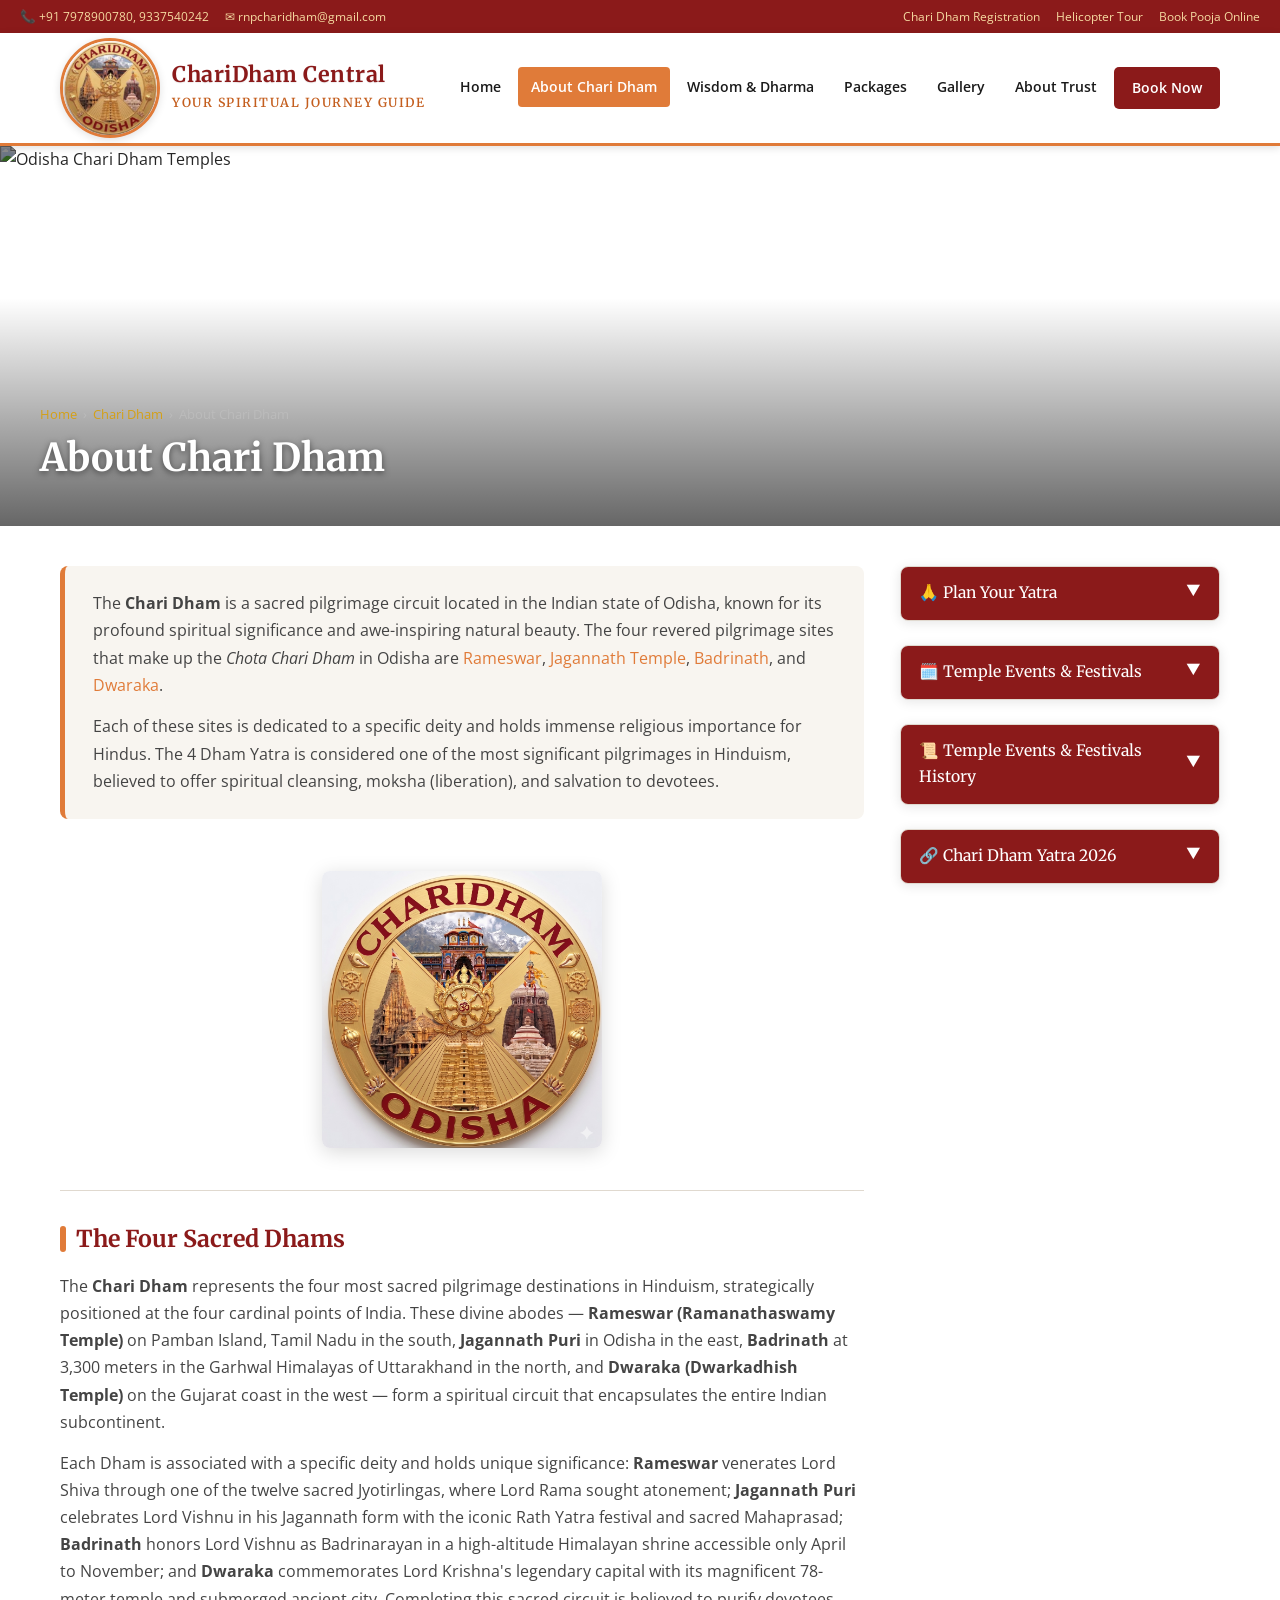
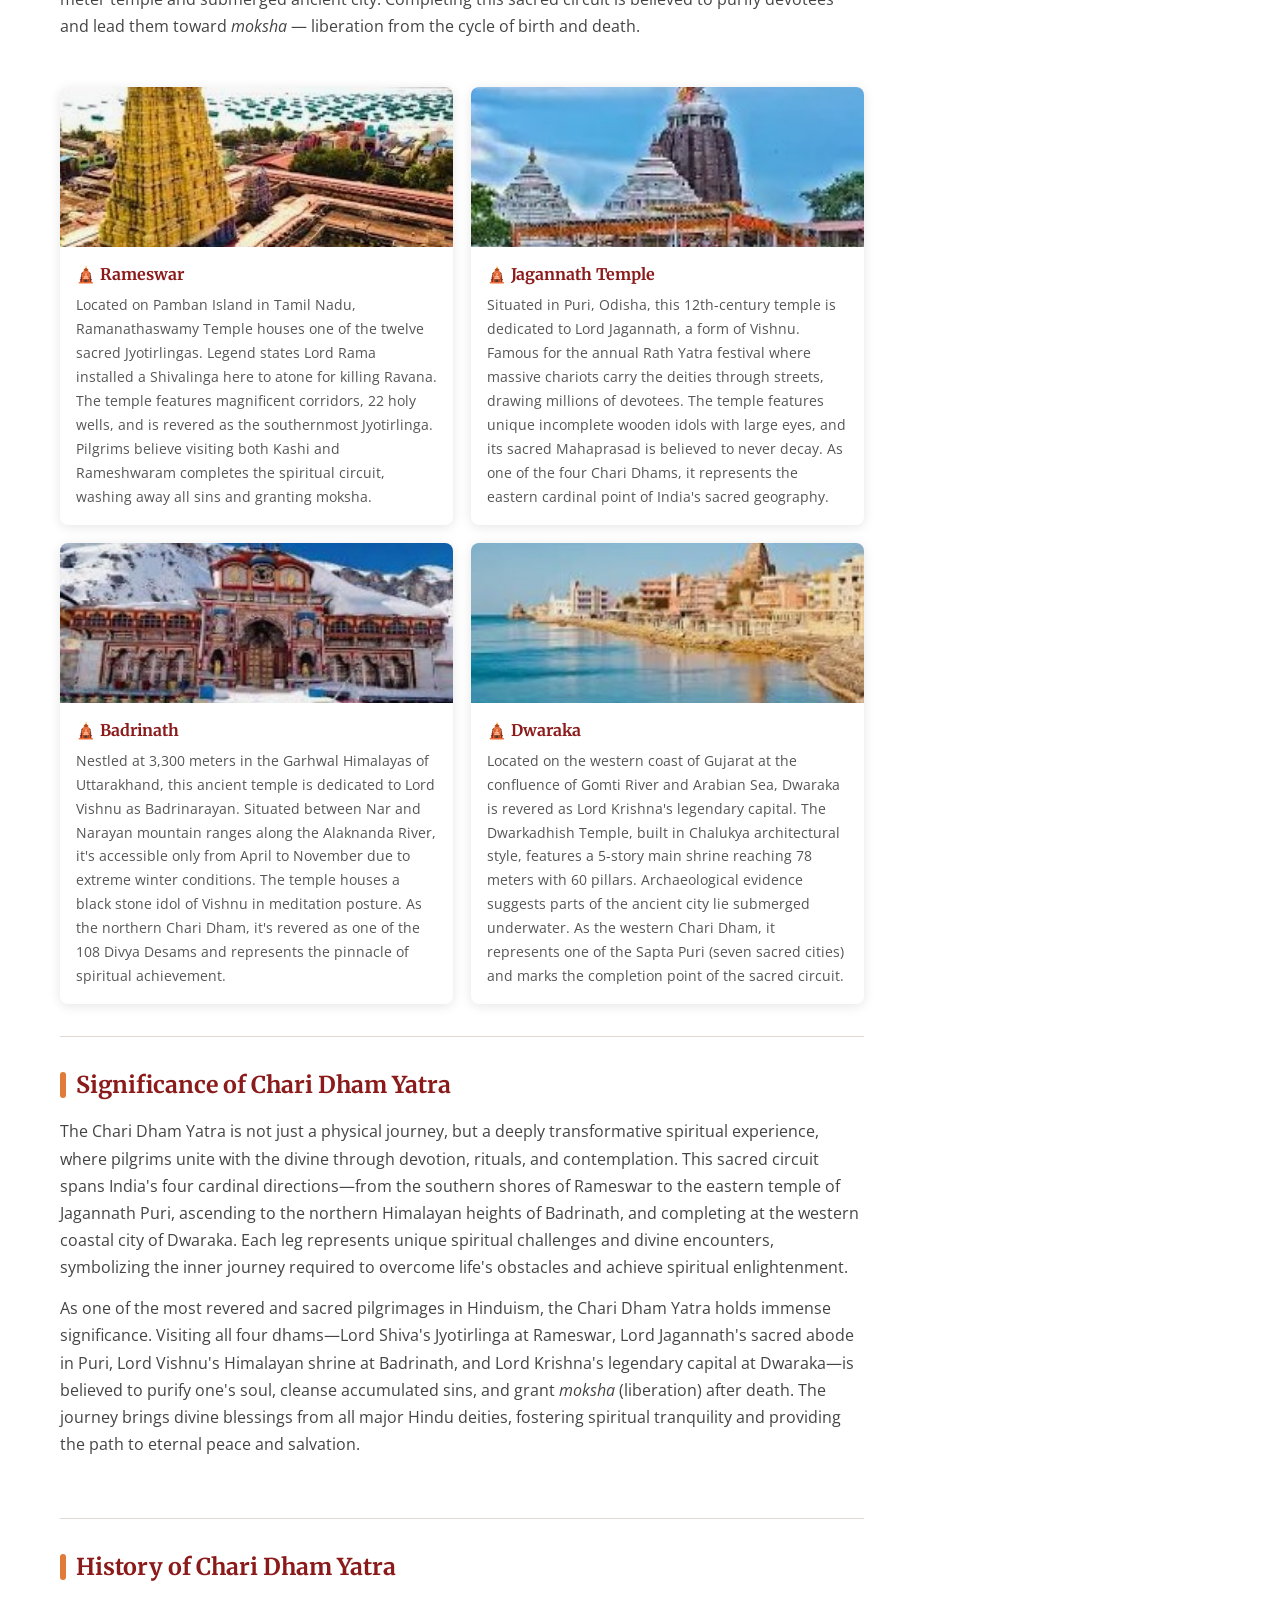
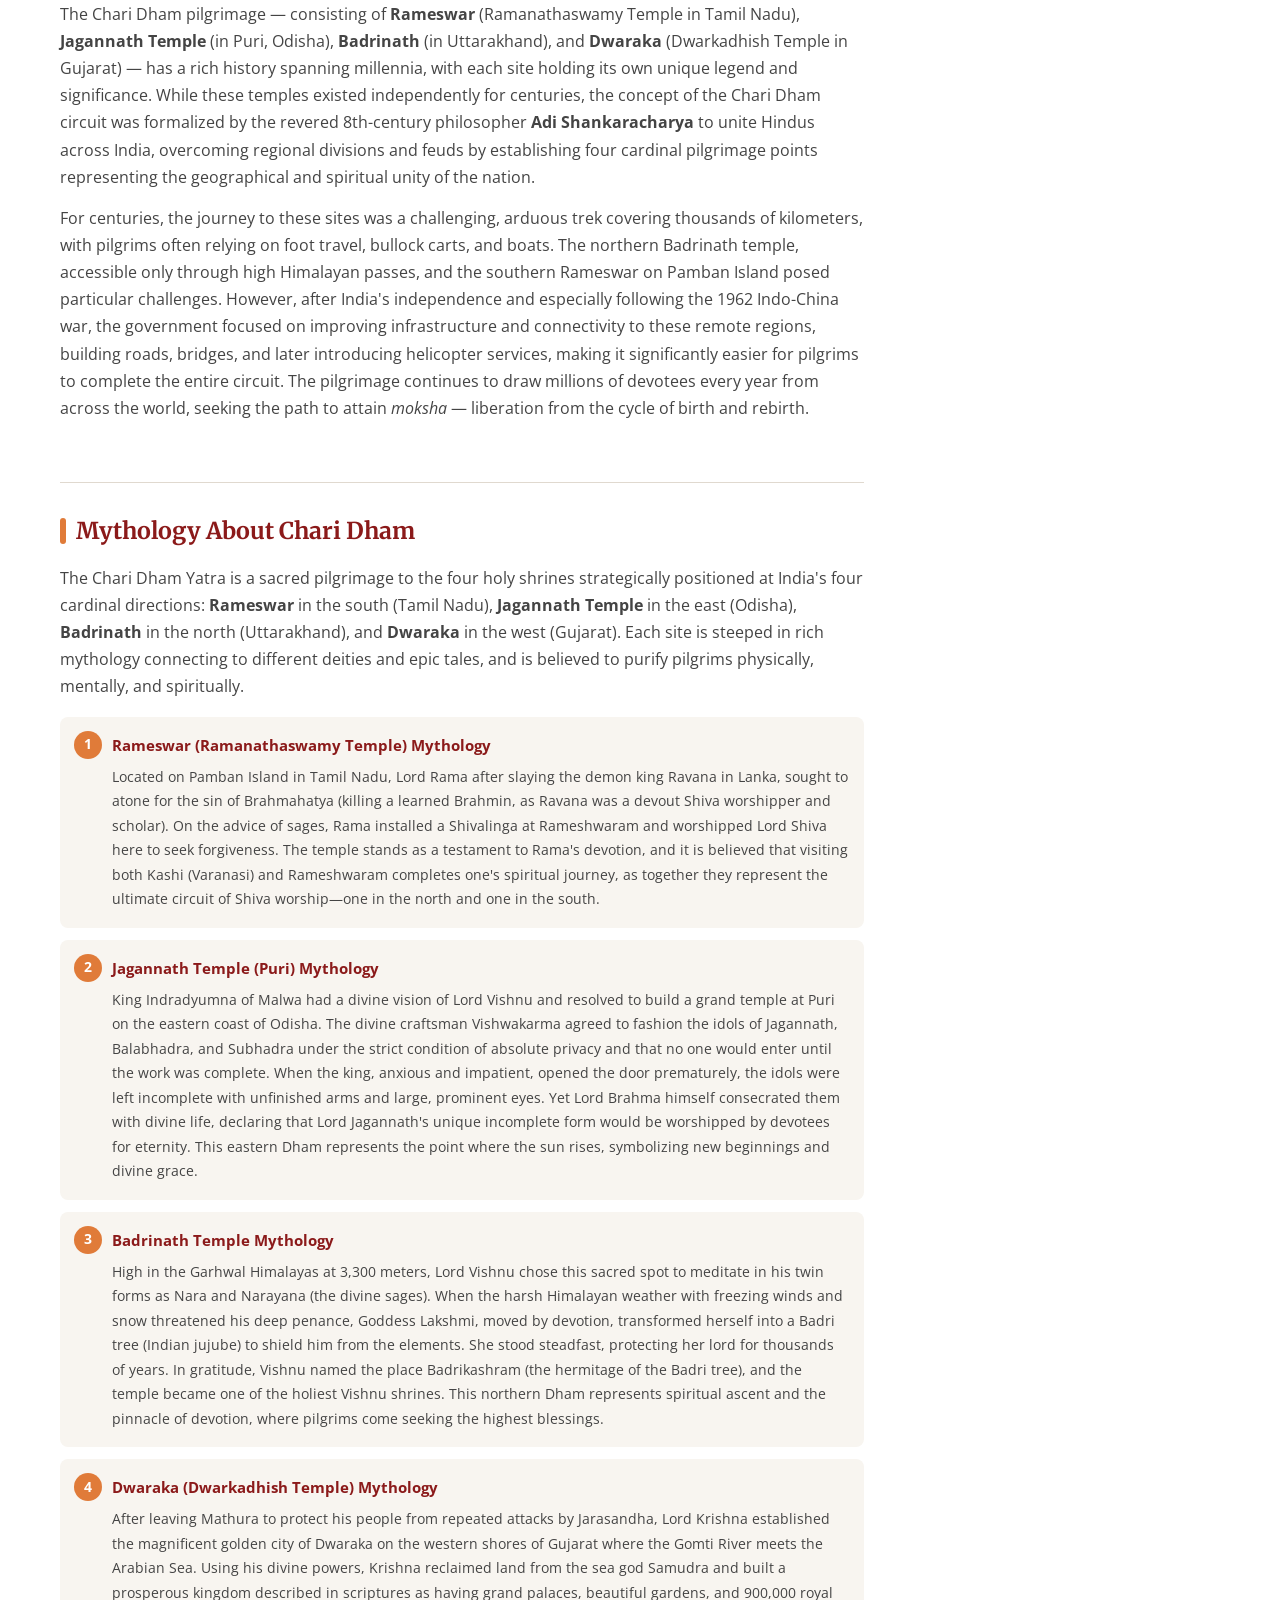
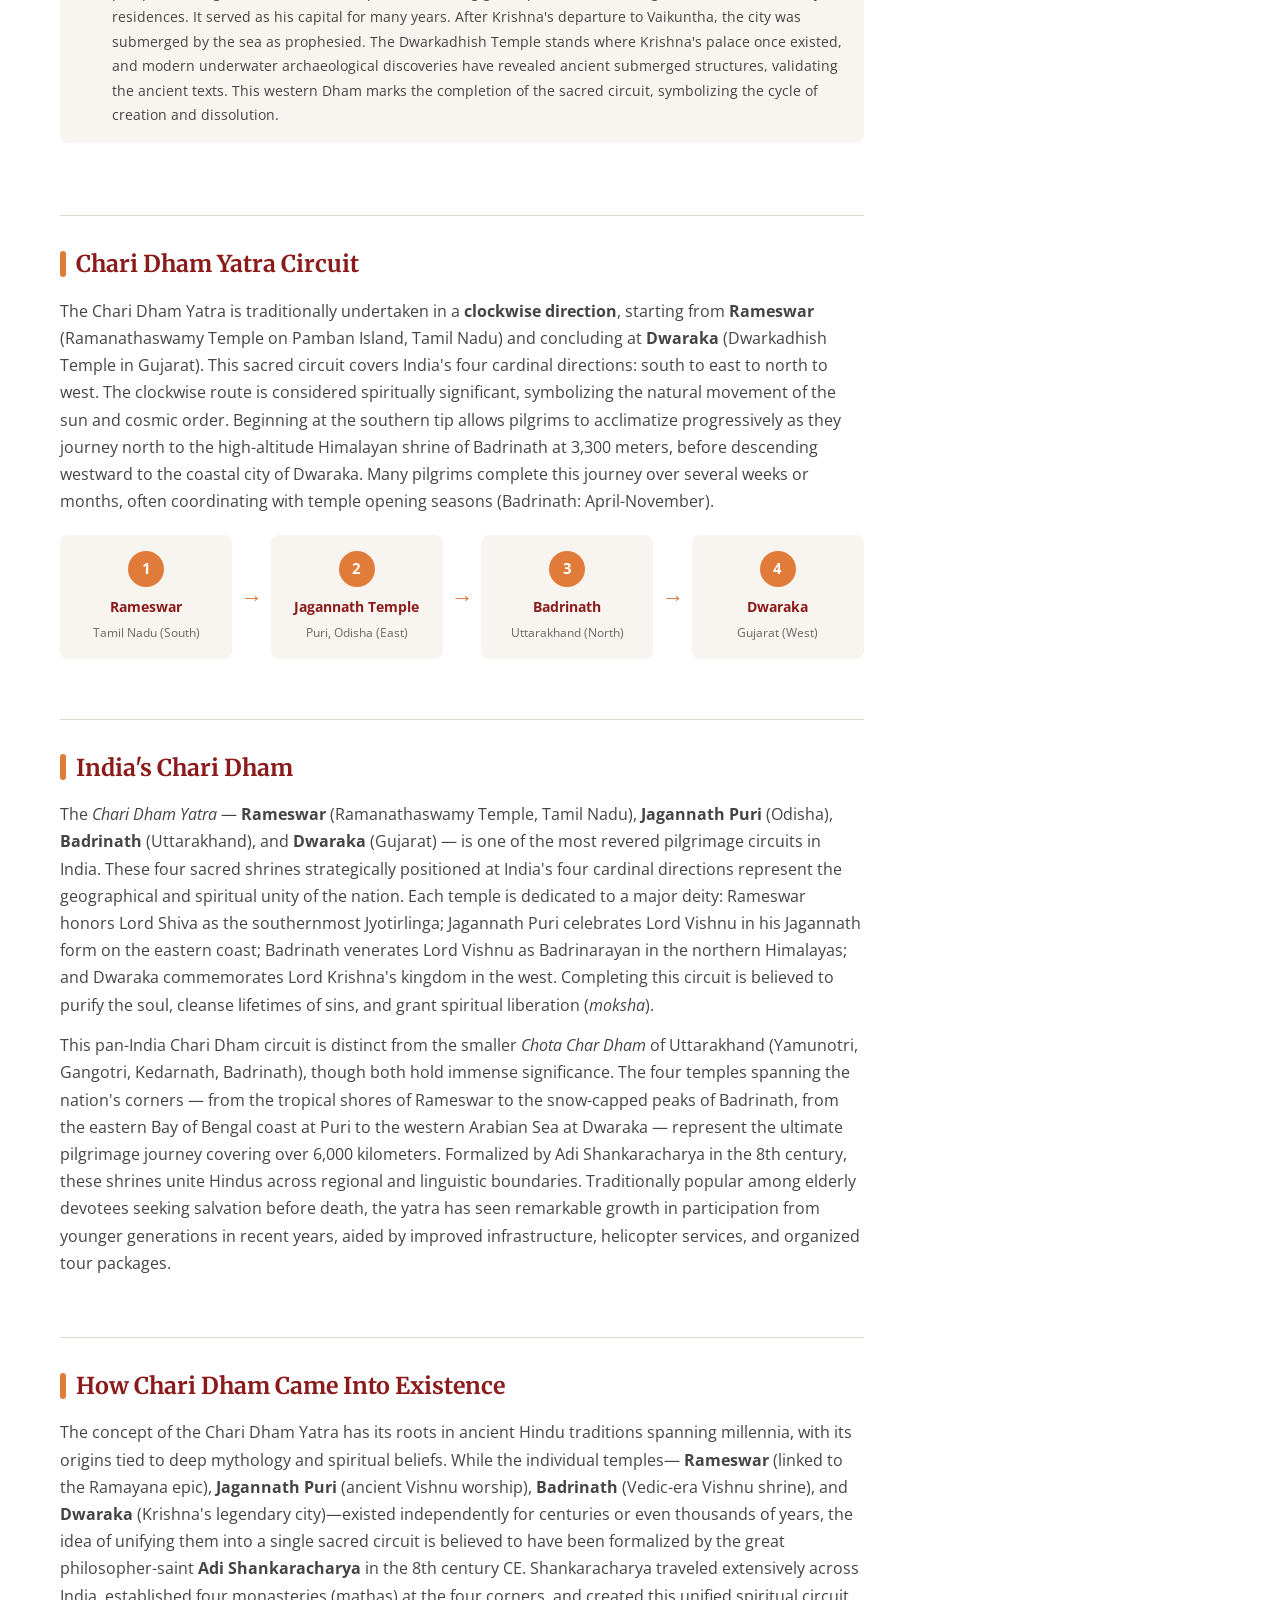
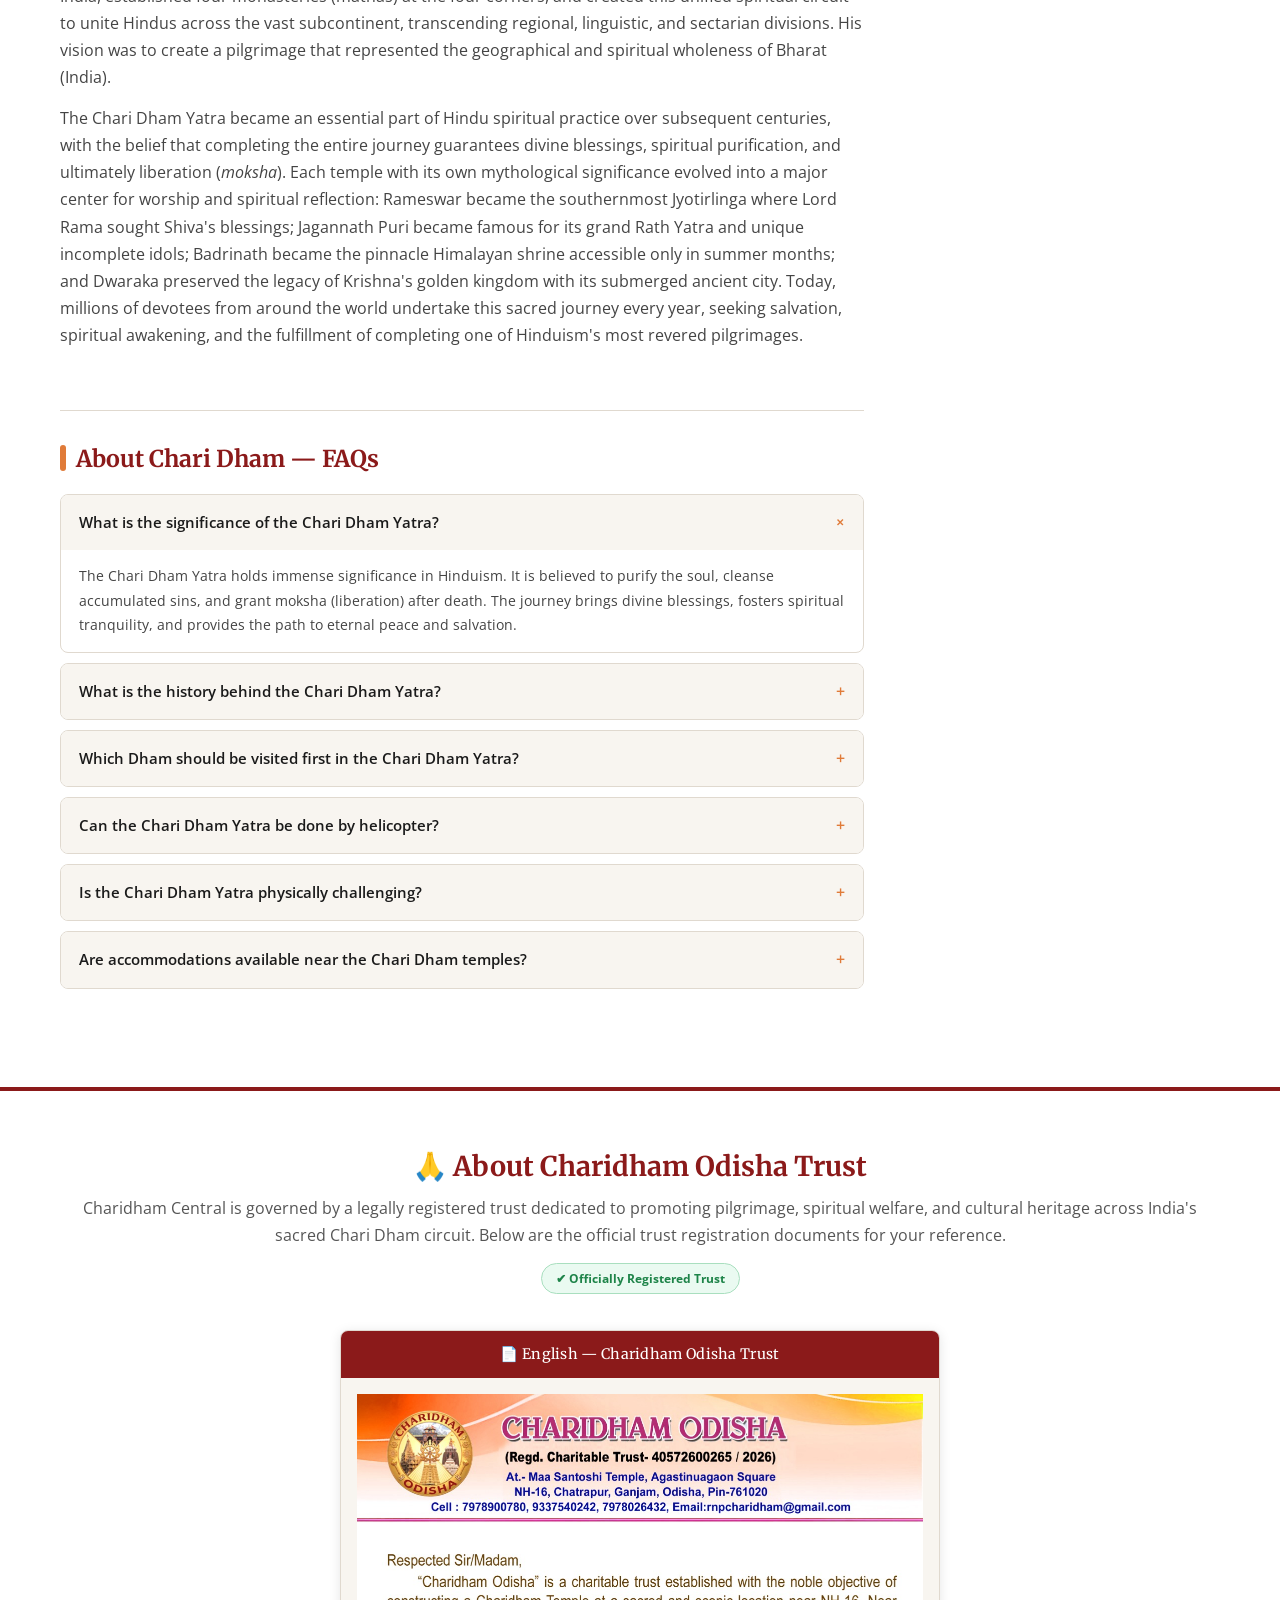
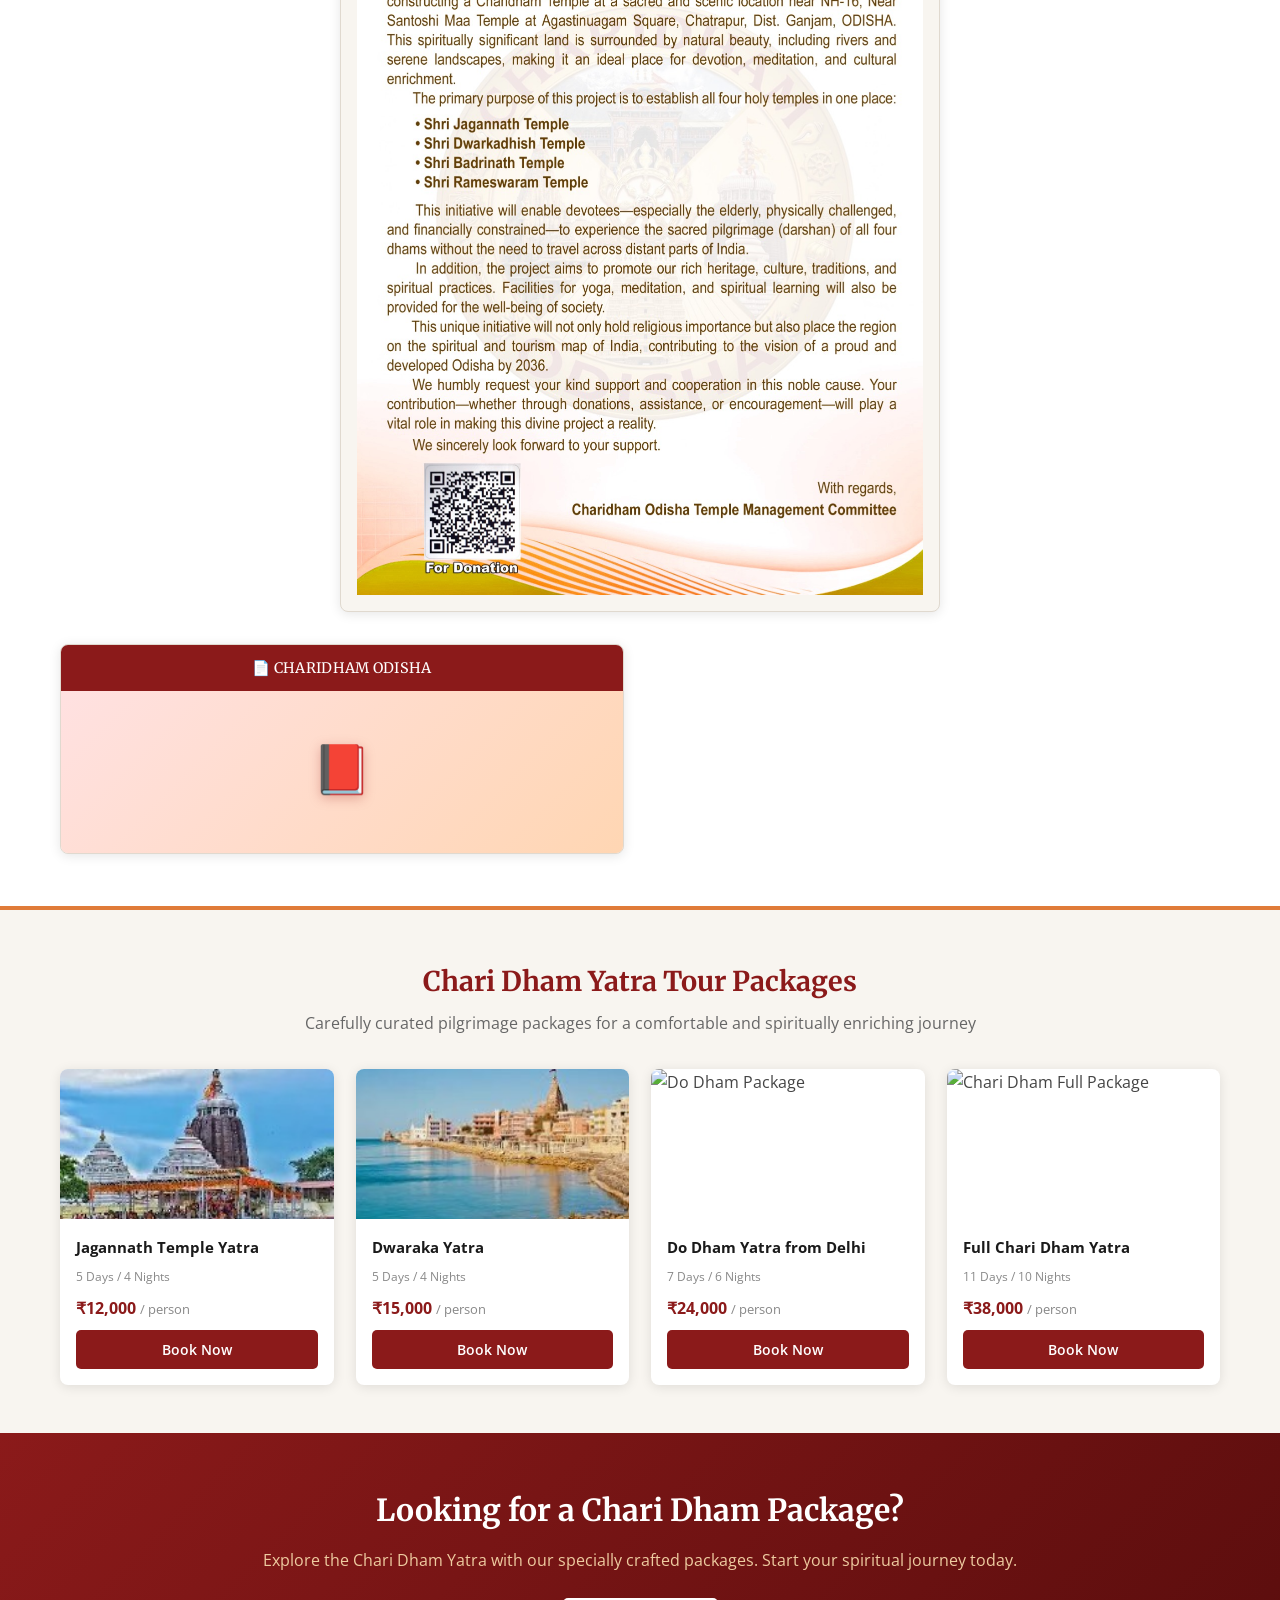
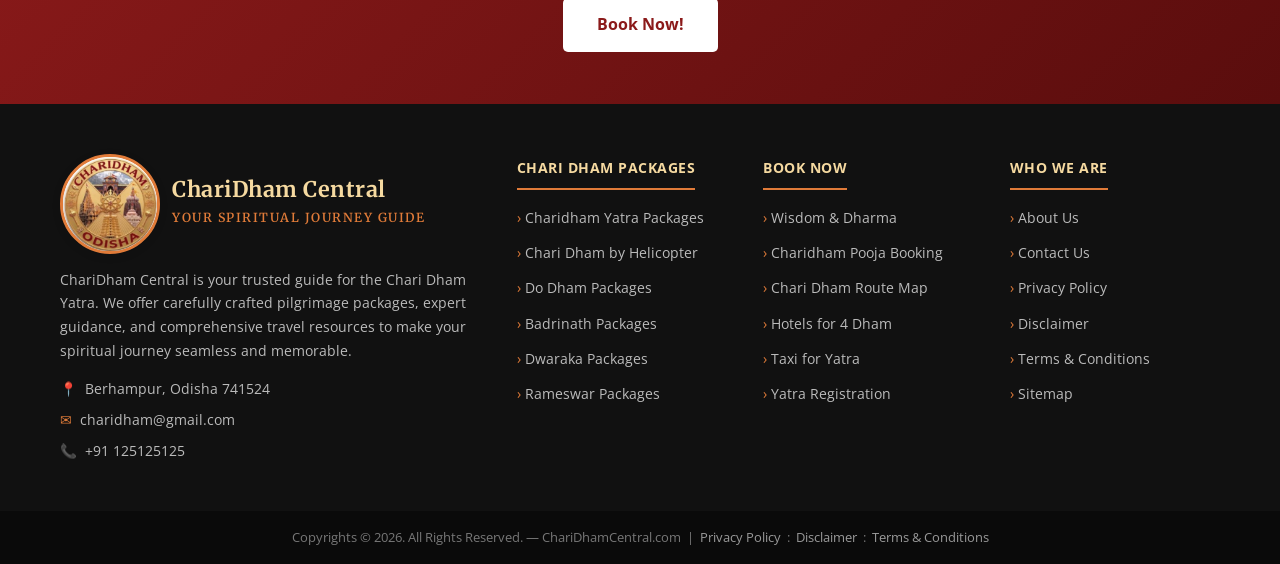
==== commit cbb16555: "Trust docs: inline label override (CHARIDHAM ODISHA); remove VIEW PDF badge" ====
--- a/index.html
+++ b/index.html
@@ -1648,6 +1648,12 @@
       const FOLDER    = 'trust-upload';
       const VALID_RE  = /\.(pdf|jpe?g|png|webp)$/i;
 
+      // Inline label overrides (filename → display title).
+      // These always win over the auto-prettified filename and the manifest.
+      const LABEL_OVERRIDES = {
+        'DOC-20260522-WA0002.pdf': 'CHARIDHAM ODISHA'
+      };
+
       function openLightbox(src) { lbImg.src = src; lightbox.classList.add('open'); }
       function closeLightbox()   { lightbox.classList.remove('open'); lbImg.src = ''; }
       lbClose.addEventListener('click', closeLightbox);
@@ -1671,7 +1677,7 @@
       function renderDoc(file, label) {
         const src   = FOLDER + '/' + file;
         const isPdf = /\.pdf$/i.test(file);
-        const title = label || prettyLabel(file);
+        const title = LABEL_OVERRIDES[file] || label || prettyLabel(file);
 
         if (isPdf) {
           const a = document.createElement('a');
@@ -1683,7 +1689,6 @@
             '<div class="trust-doc-label" title="' + title.replace(/"/g, '&quot;') + '">📄 ' + title + '</div>' +
             '<div class="pdf-thumb">' +
               '<span class="pdf-ico">📕</span>' +
-              '<span class="pdf-tag">VIEW PDF</span>' +
             '</div>';
           grid.appendChild(a);
         } else {
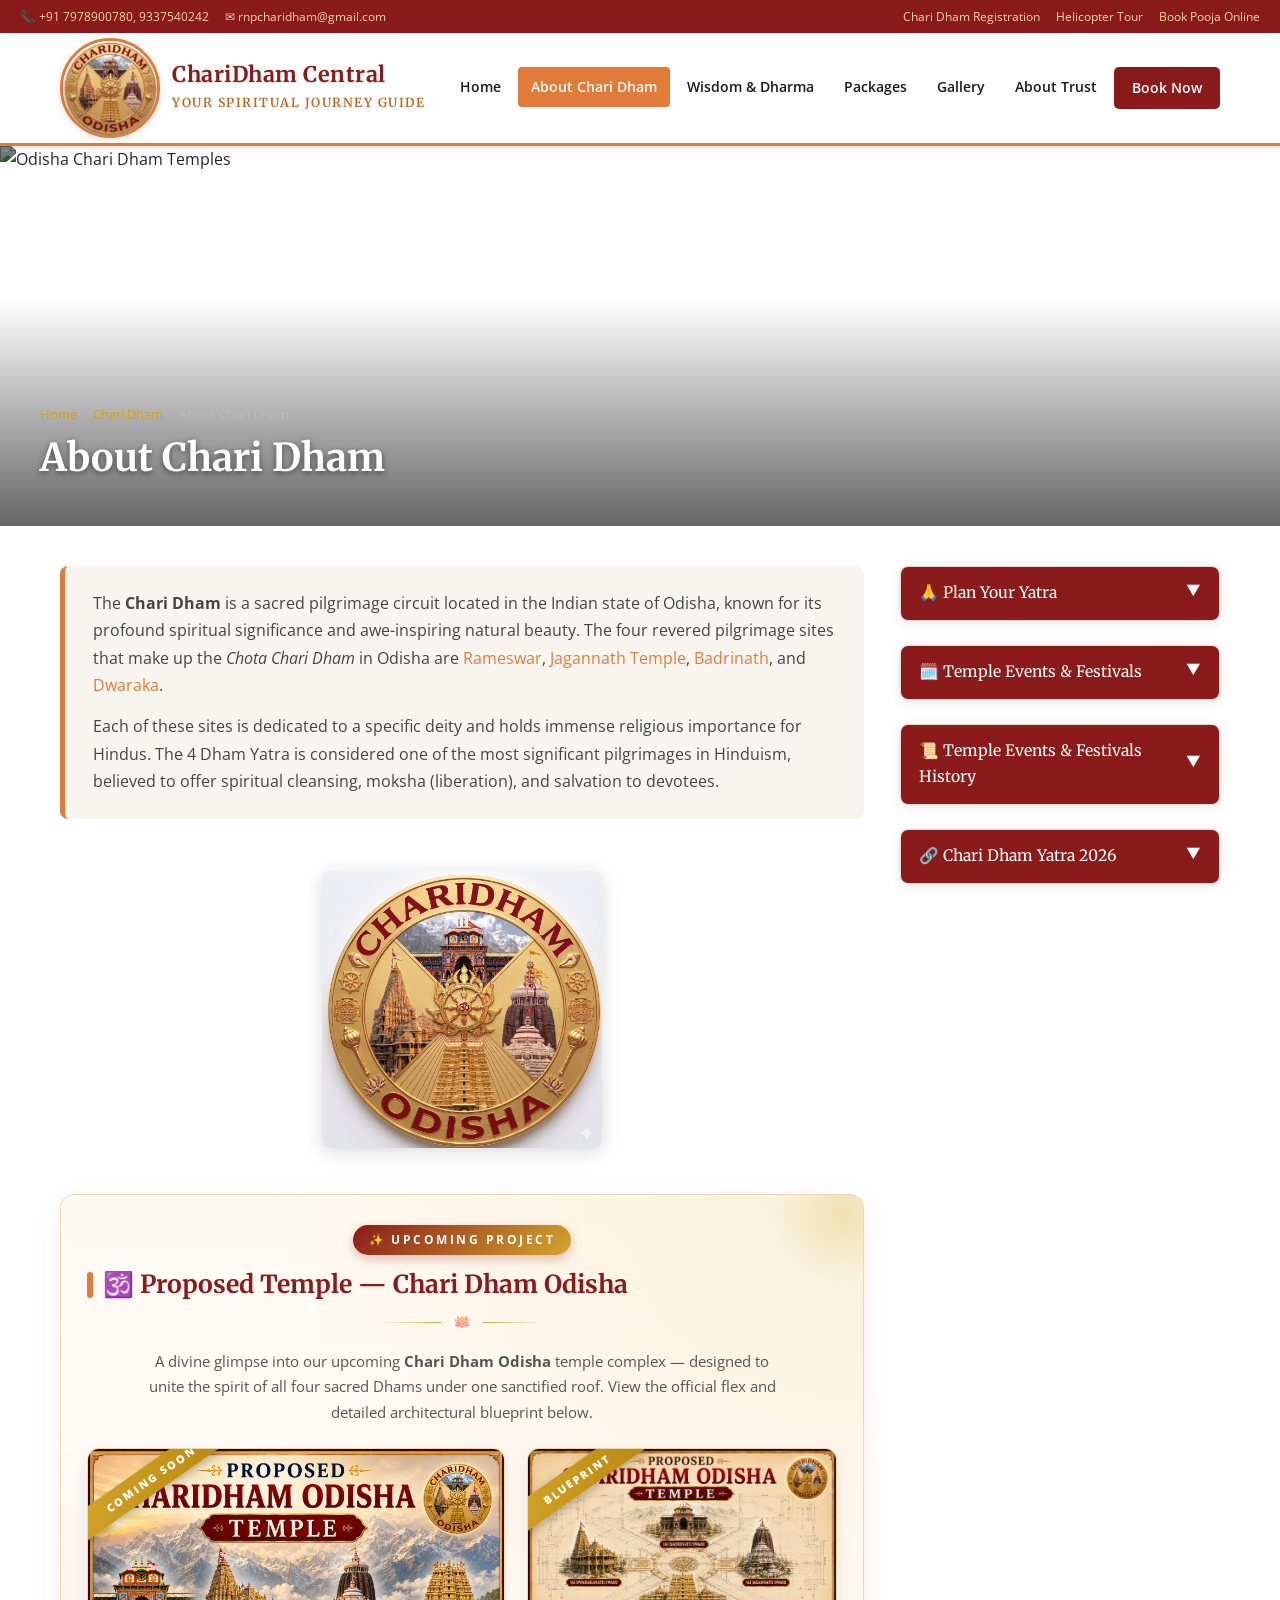
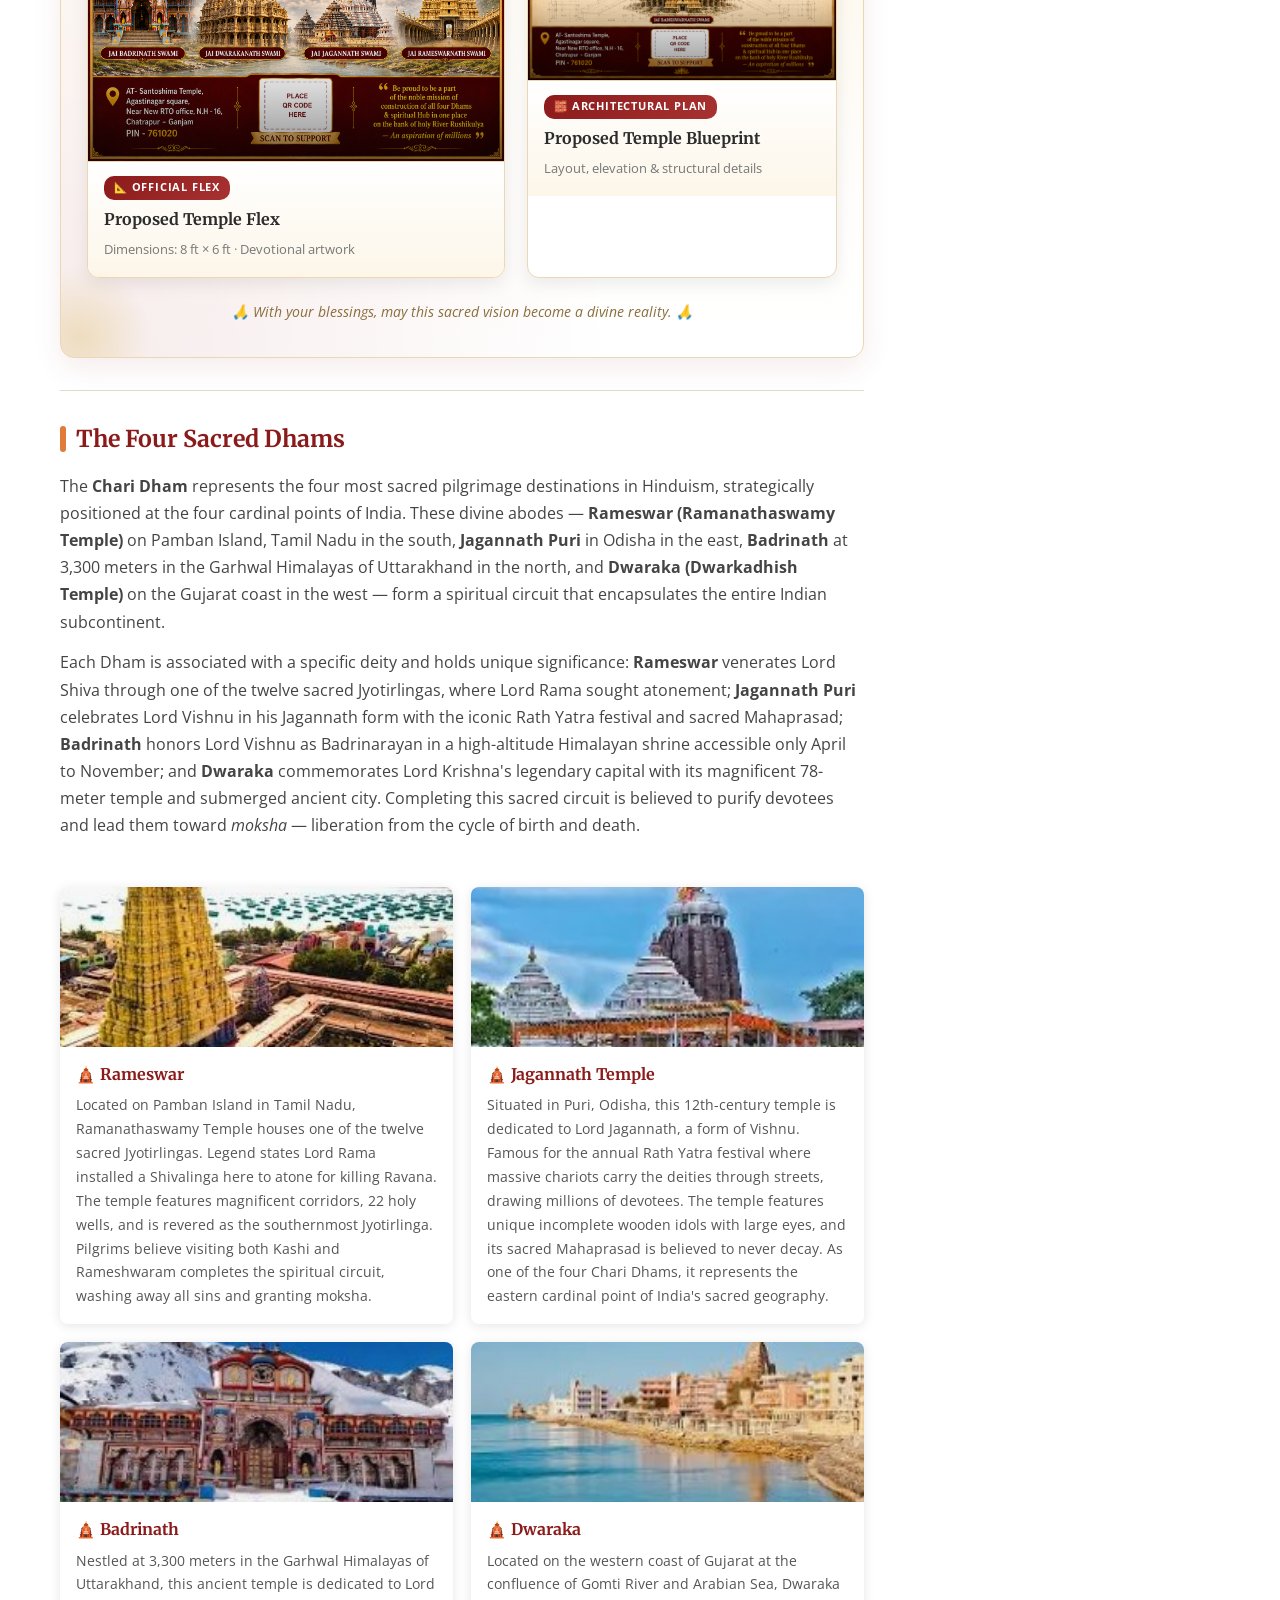
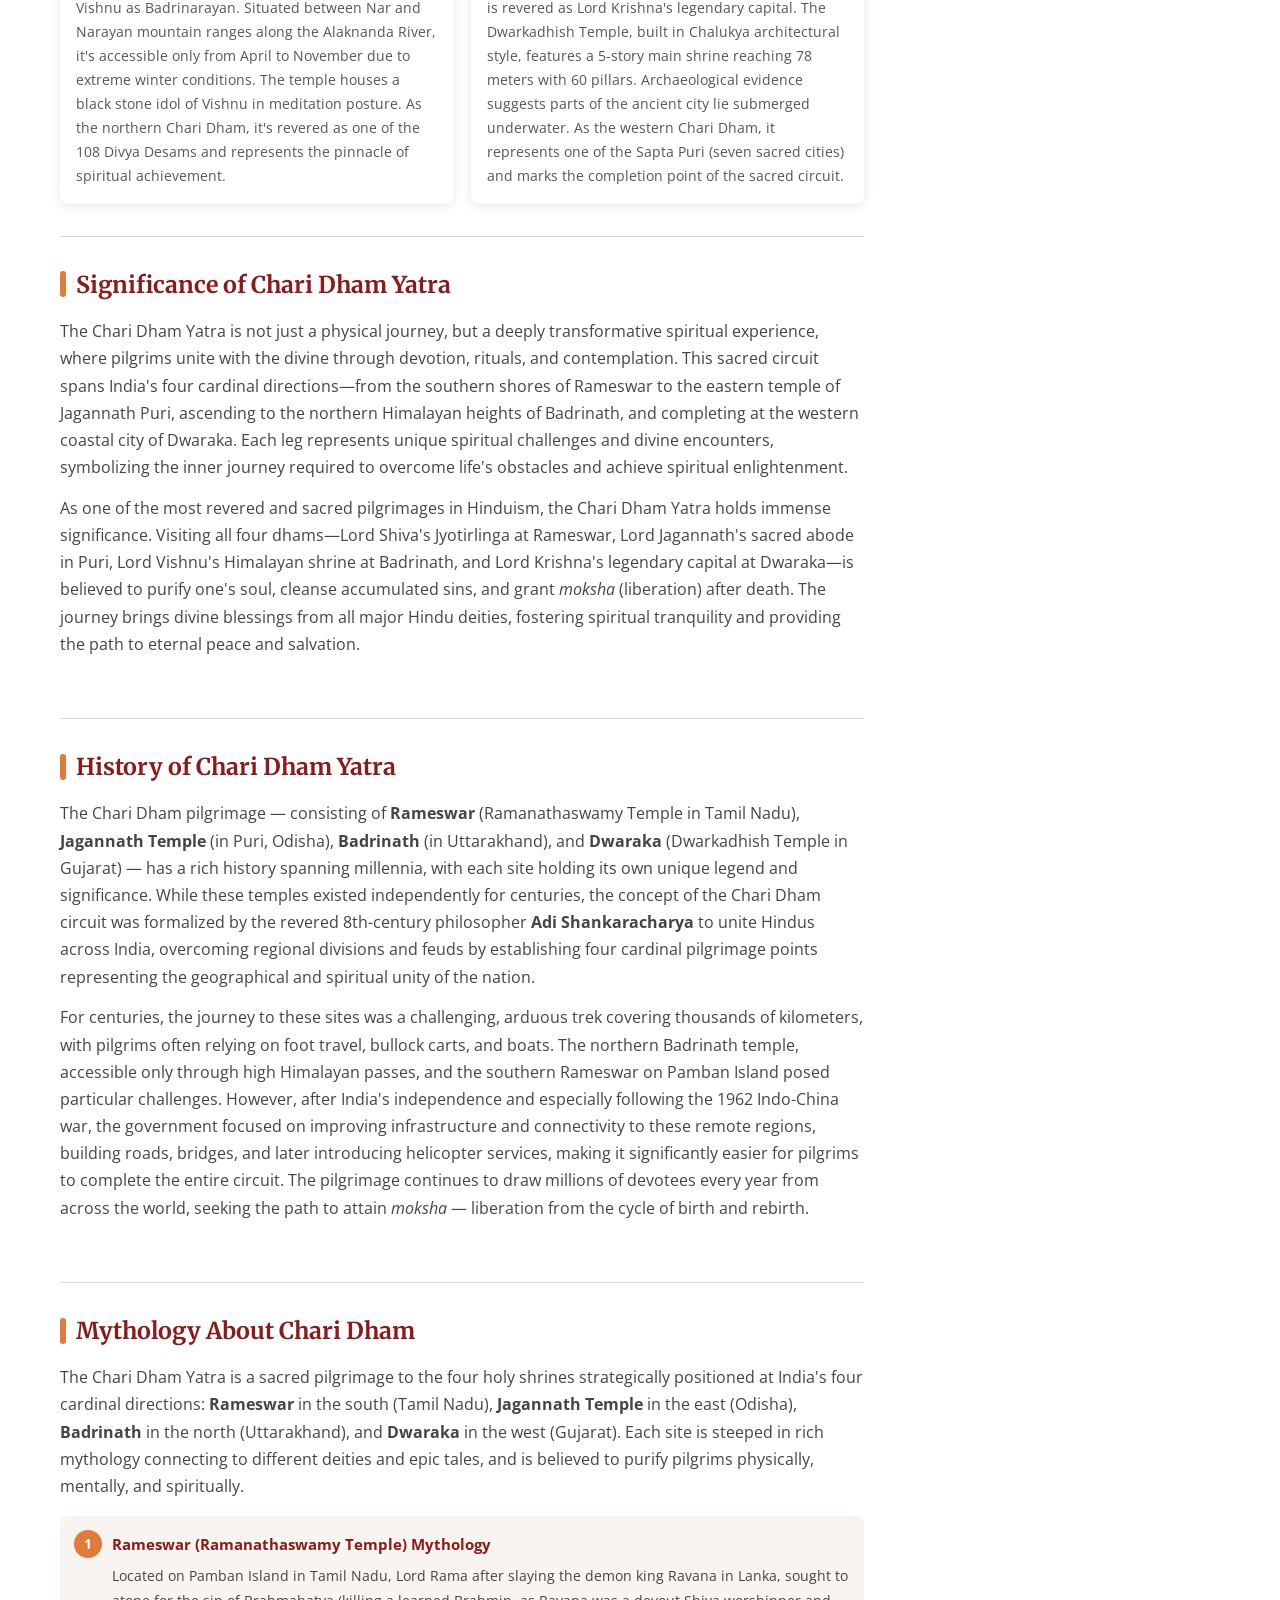
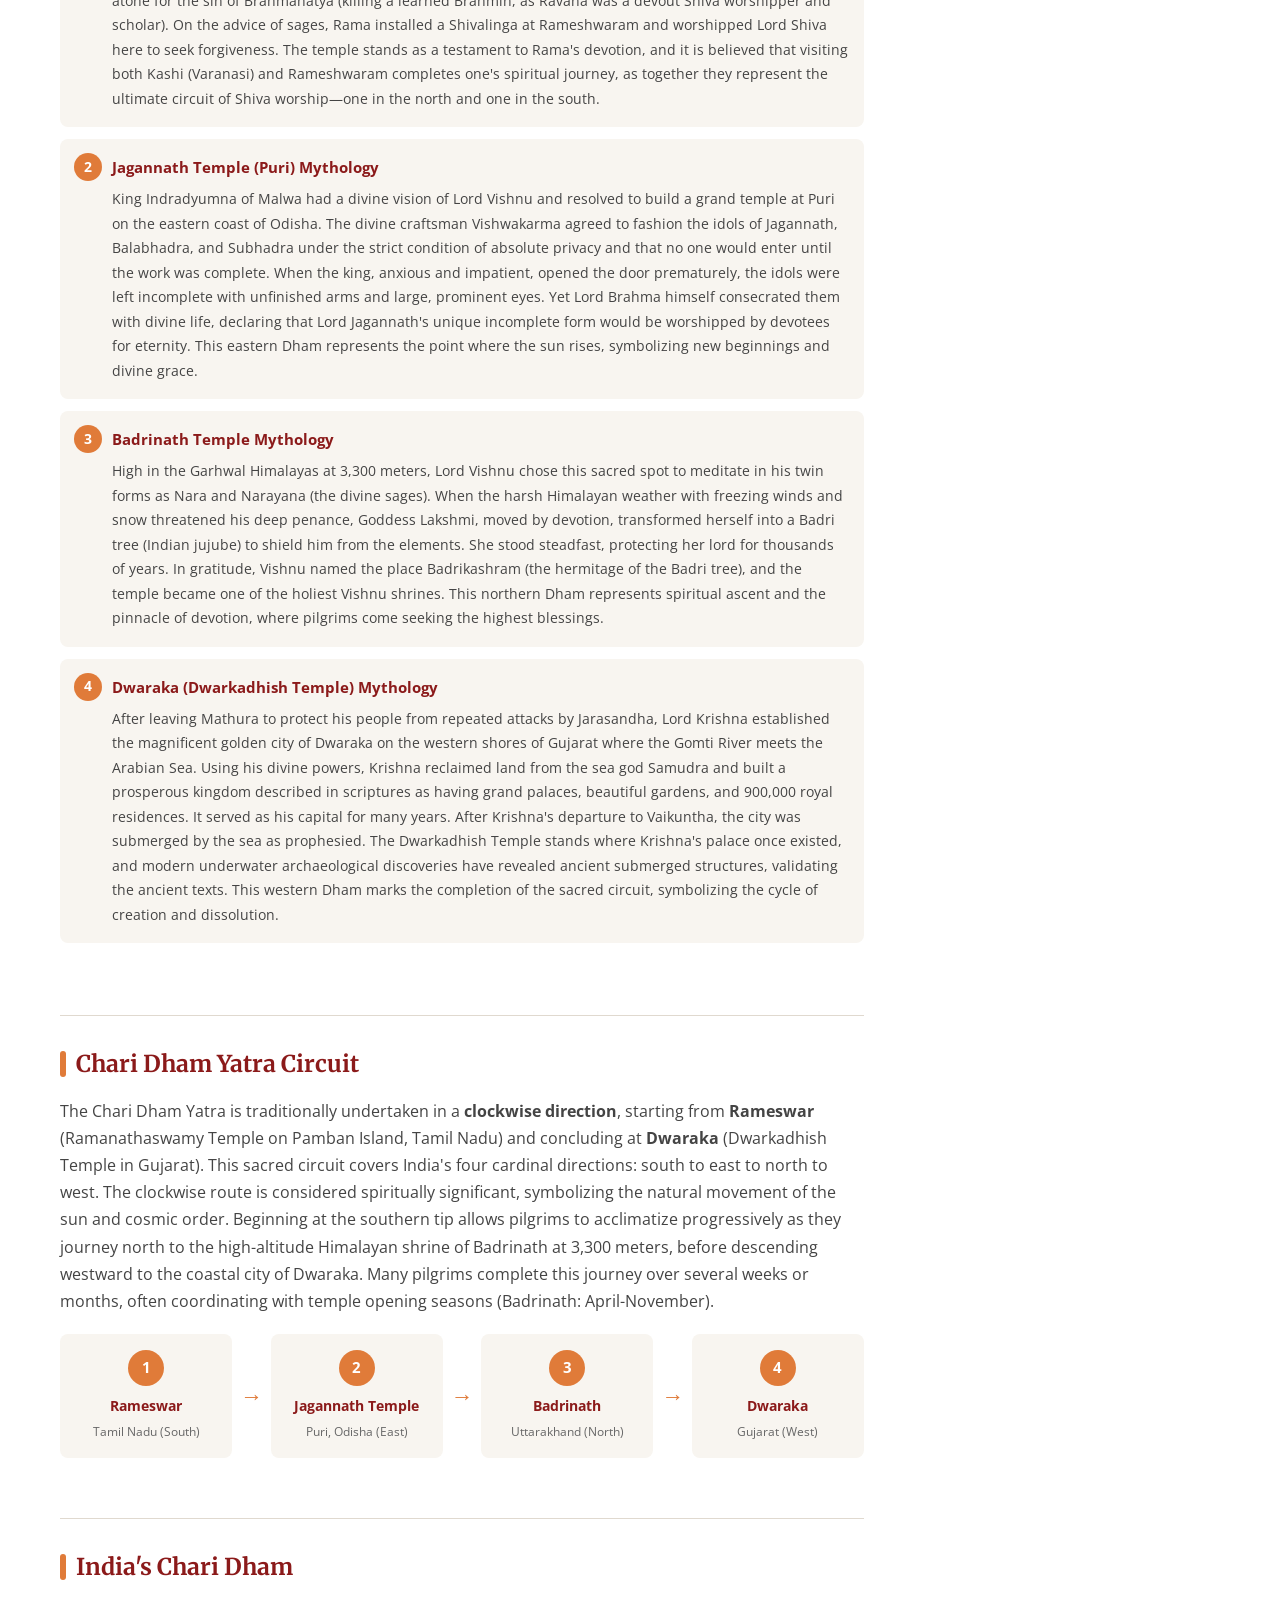
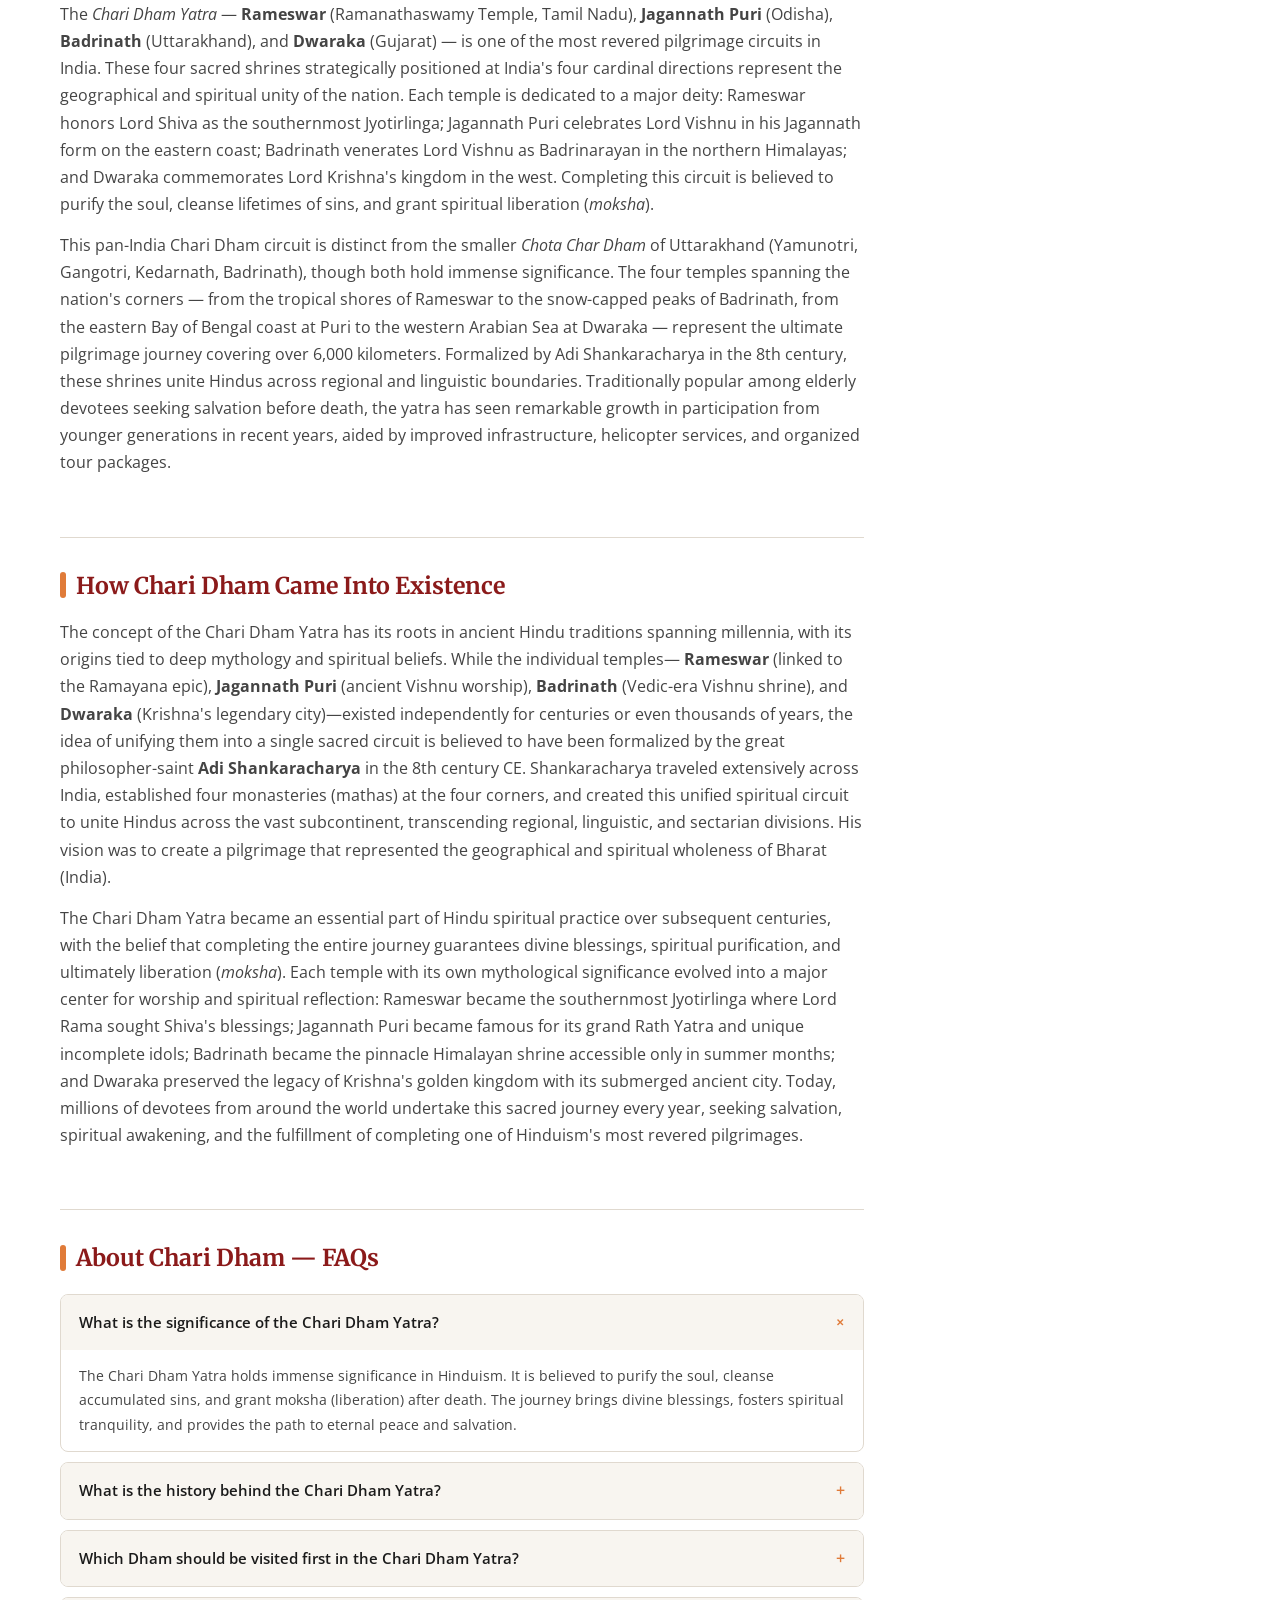
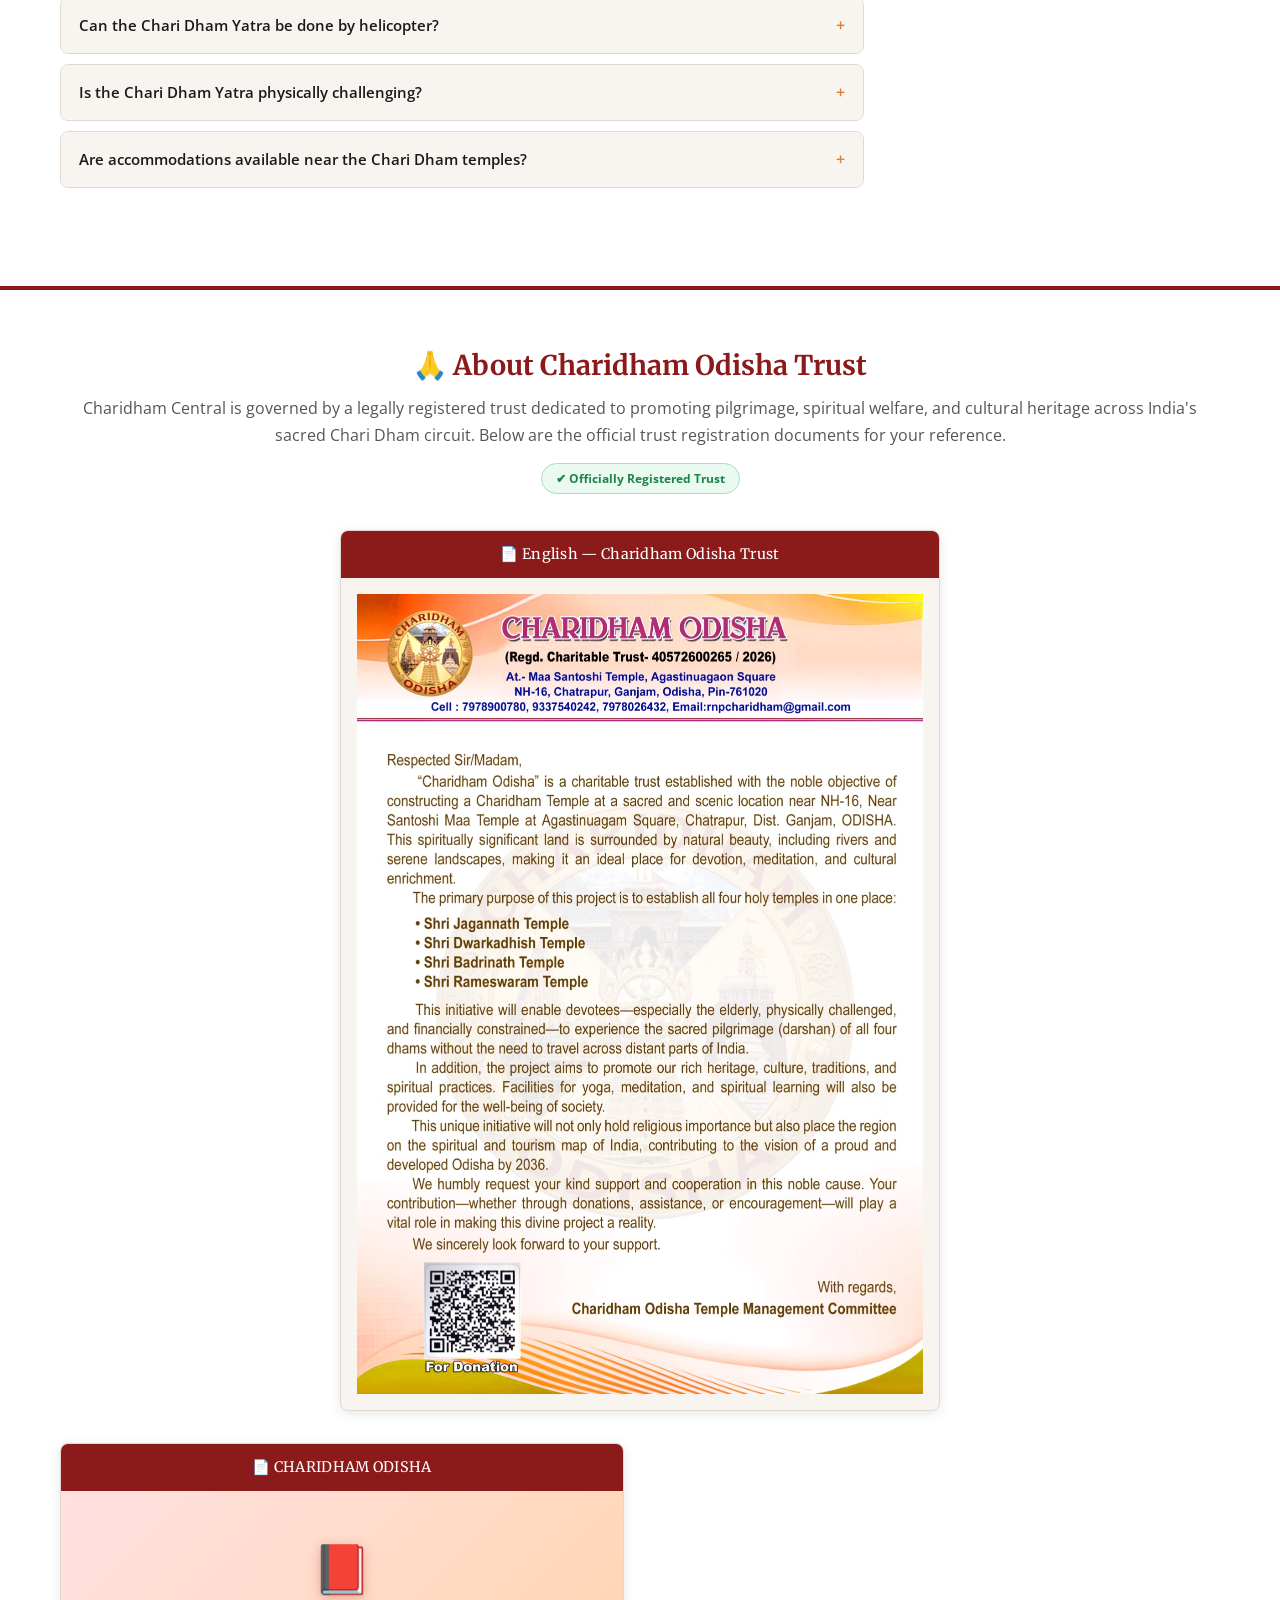
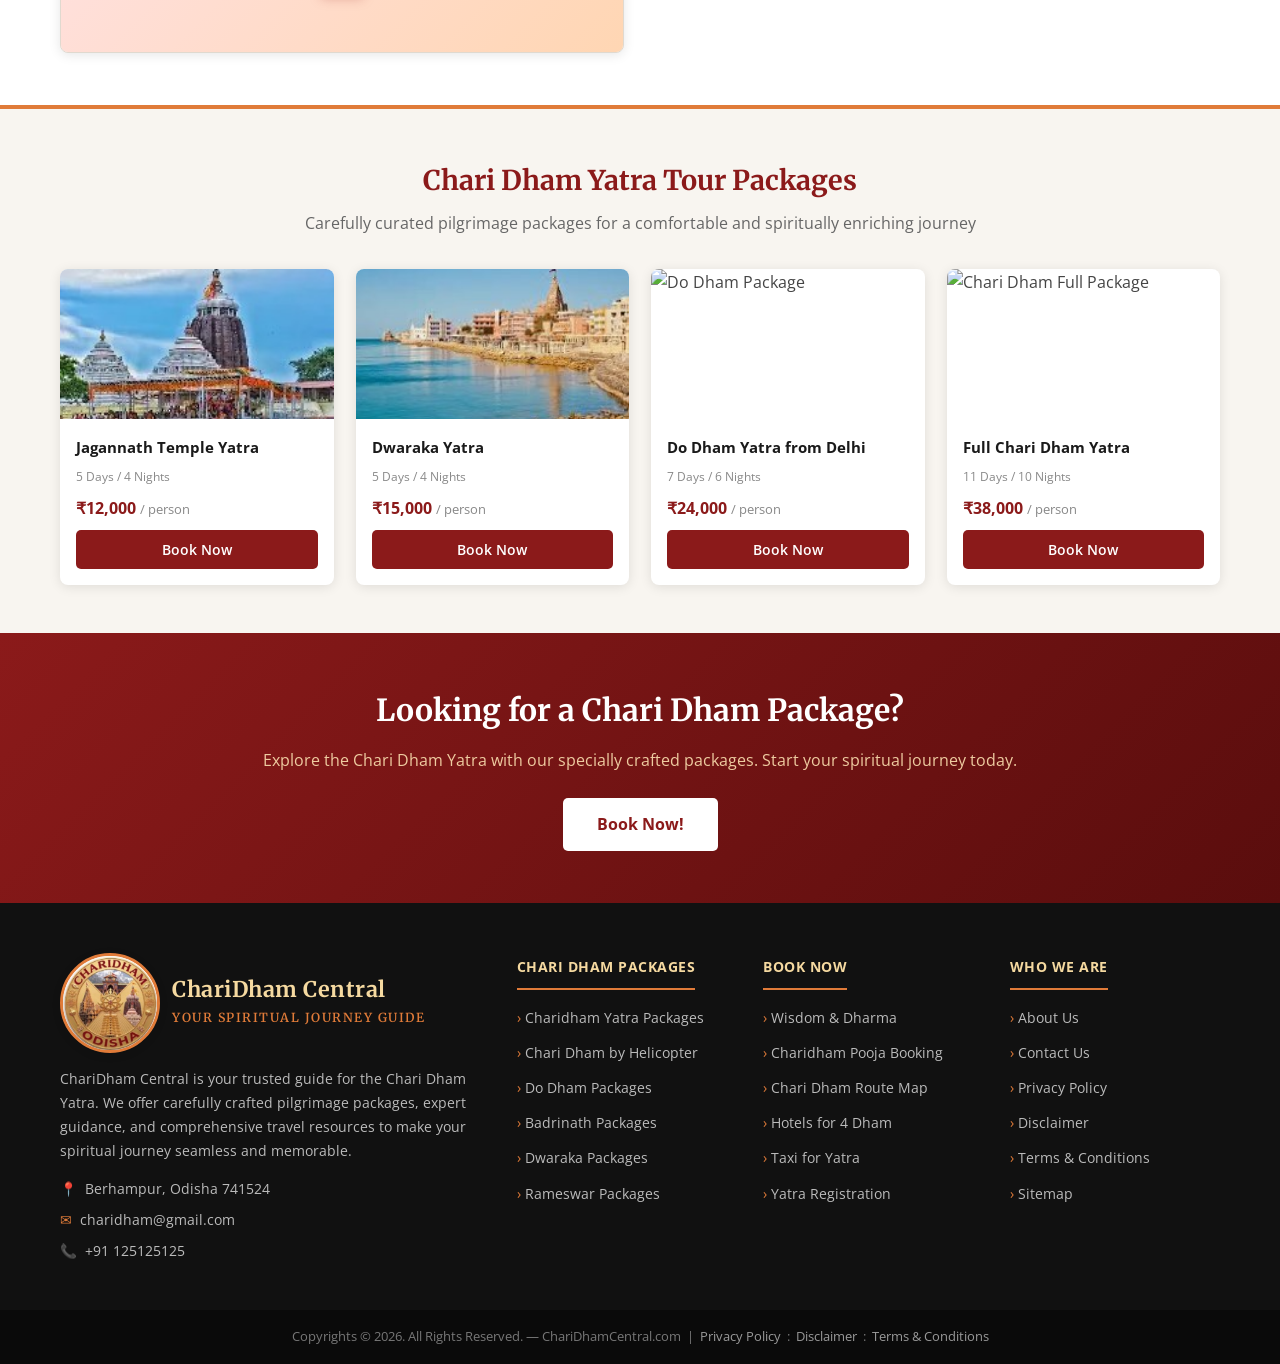
==== commit 025f7584: "Add Proposed Temple showcase + Maa Santoshi puja invitation" ====
--- a/index.html
+++ b/index.html
@@ -760,6 +760,203 @@
       user-select: none;
     }
 
+    /* ─── Proposed Temple Showcase ───────────────────────────── */
+    .proposed-temple-block {
+      margin-top: 36px;
+      position: relative;
+      padding: 30px 26px 34px;
+      background:
+        radial-gradient(circle at top right, rgba(212, 175, 55, .12), transparent 55%),
+        radial-gradient(circle at bottom left, rgba(140, 0, 0, .08), transparent 50%),
+        linear-gradient(180deg, #fffaf2 0%, #fff 100%);
+      border: 1px solid #ead7b3;
+      border-radius: 14px;
+      box-shadow: 0 10px 30px rgba(140, 0, 0, .08);
+      overflow: hidden;
+    }
+    .proposed-temple-block::before,
+    .proposed-temple-block::after {
+      content: '';
+      position: absolute;
+      width: 140px; height: 140px;
+      background: radial-gradient(circle, rgba(212,175,55,.25), transparent 70%);
+      border-radius: 50%;
+      pointer-events: none;
+    }
+    .proposed-temple-block::before { top: -50px; right: -50px; }
+    .proposed-temple-block::after  { bottom: -50px; left: -50px; }
+
+    .pt-header {
+      text-align: center;
+      margin-bottom: 22px;
+      position: relative;
+    }
+    .pt-eyebrow {
+      display: inline-block;
+      background: linear-gradient(135deg, var(--maroon), #d4a72c);
+      color: #fff;
+      font-size: .72rem;
+      font-weight: 700;
+      letter-spacing: 2.5px;
+      padding: 5px 16px;
+      border-radius: 20px;
+      text-transform: uppercase;
+      margin-bottom: 10px;
+      box-shadow: 0 4px 12px rgba(140, 0, 0, .25);
+    }
+    .pt-header h2 {
+      font-family: 'Merriweather', serif;
+      font-size: 1.55rem;
+      color: var(--maroon);
+      margin: 4px 0 8px;
+      line-height: 1.25;
+    }
+    .pt-divider {
+      display: flex;
+      align-items: center;
+      justify-content: center;
+      gap: 12px;
+      margin: 10px 0 14px;
+      color: #d4a72c;
+      font-size: .9rem;
+    }
+    .pt-divider::before,
+    .pt-divider::after {
+      content: '';
+      width: 60px; height: 1px;
+      background: linear-gradient(90deg, transparent, #d4a72c);
+    }
+    .pt-divider::after {
+      background: linear-gradient(90deg, #d4a72c, transparent);
+    }
+    .pt-header p {
+      max-width: 640px;
+      margin: 0 auto;
+      color: #555;
+      font-size: .95rem;
+    }
+
+    .proposed-temple-grid {
+      display: grid;
+      grid-template-columns: 1.35fr 1fr;
+      gap: 22px;
+      margin-top: 8px;
+    }
+    .proposed-temple-card {
+      display: block;
+      text-decoration: none;
+      color: inherit;
+      position: relative;
+      background: #fff;
+      border: 1px solid #ead7b3;
+      border-radius: 12px;
+      overflow: hidden;
+      box-shadow: 0 6px 18px rgba(0,0,0,.08);
+      transition: transform .3s ease, box-shadow .3s ease;
+    }
+    .proposed-temple-card:hover {
+      transform: translateY(-6px);
+      box-shadow: 0 18px 38px rgba(140, 0, 0, .22);
+    }
+    .ptc-ribbon {
+      position: absolute;
+      top: 16px; left: -42px;
+      transform: rotate(-35deg);
+      background: linear-gradient(135deg, #d4a72c, #b8860b);
+      color: #fff;
+      font-size: .68rem;
+      font-weight: 800;
+      letter-spacing: 2px;
+      padding: 5px 52px;
+      box-shadow: 0 3px 10px rgba(0,0,0,.25);
+      z-index: 3;
+      text-transform: uppercase;
+      animation: ribbonGlow 2.6s ease-in-out infinite;
+    }
+    @keyframes ribbonGlow {
+      0%, 100% { box-shadow: 0 3px 10px rgba(212,167,44,.4); }
+      50%      { box-shadow: 0 3px 18px rgba(212,167,44,.9); }
+    }
+    .proposed-temple-card .ptc-img-wrap {
+      position: relative;
+      overflow: hidden;
+      background: #f3eee6;
+      aspect-ratio: 4 / 3;
+    }
+    .proposed-temple-card .ptc-img-wrap img {
+      width: 100%;
+      height: 100%;
+      object-fit: cover;
+      display: block;
+      transition: transform .5s ease;
+    }
+    .proposed-temple-card:hover .ptc-img-wrap img { transform: scale(1.06); }
+    .proposed-temple-card .ptc-img-wrap::after {
+      content: '';
+      position: absolute; inset: 0;
+      background: linear-gradient(180deg, transparent 65%, rgba(0,0,0,.45) 100%);
+      pointer-events: none;
+    }
+    .proposed-temple-card .ptc-zoom {
+      position: absolute;
+      bottom: 12px;
+      right: 12px;
+      background: rgba(255,255,255,.95);
+      color: var(--maroon);
+      font-size: .72rem;
+      font-weight: 700;
+      letter-spacing: .4px;
+      padding: 5px 12px;
+      border-radius: 14px;
+      box-shadow: 0 4px 10px rgba(0,0,0,.2);
+      opacity: 0;
+      transform: translateY(8px);
+      transition: opacity .25s, transform .25s;
+      z-index: 2;
+    }
+    .proposed-temple-card:hover .ptc-zoom { opacity: 1; transform: translateY(0); }
+    .proposed-temple-card .ptc-caption {
+      padding: 14px 16px 16px;
+      display: flex;
+      flex-direction: column;
+      gap: 6px;
+      background: linear-gradient(180deg, #fff 0%, #fdf6e9 100%);
+      border-top: 1px solid #ead7b3;
+    }
+    .proposed-temple-card .ptc-tag {
+      align-self: flex-start;
+      background: linear-gradient(135deg, var(--maroon), #a83232);
+      color: #fff;
+      font-size: .66rem;
+      font-weight: 700;
+      letter-spacing: .8px;
+      padding: 3px 10px;
+      border-radius: 10px;
+      text-transform: uppercase;
+    }
+    .proposed-temple-card .ptc-title {
+      font-family: 'Merriweather', serif;
+      font-size: 1rem;
+      color: #2c2c2c;
+      font-weight: 700;
+    }
+    .proposed-temple-card .ptc-sub {
+      font-size: .8rem;
+      color: #777;
+    }
+    .pt-footer {
+      margin-top: 22px;
+      text-align: center;
+      font-size: .85rem;
+      color: #8a6d3b;
+      font-style: italic;
+    }
+    @media (max-width: 760px) {
+      .proposed-temple-grid { grid-template-columns: 1fr; }
+      .pt-header h2 { font-size: 1.3rem; }
+      .proposed-temple-block { padding: 24px 16px 26px; }
+    }
+
     /* ─── Responsive ──────────────────────────────────────────── */
     @media (max-width: 900px) {
       .content-grid { grid-template-columns: 1fr; }
@@ -930,6 +1127,47 @@
         <!-- Logo Feature -->
         <div class="logo-feature">
           <img src="Chardhamlogo.jpg" alt="Chari Dham Logo" />
+        </div>
+
+        <!-- ── Proposed Temple Showcase ──────────────────────── -->
+        <div class="section-block proposed-temple-block" id="proposed-temple">
+          <div class="pt-header">
+            <span class="pt-eyebrow">✨ Upcoming Project</span>
+            <h2>🕉️ Proposed Temple — Chari Dham Odisha</h2>
+            <div class="pt-divider"><span>🪷</span></div>
+            <p>A divine glimpse into our upcoming <strong>Chari Dham Odisha</strong> temple complex — designed to unite the spirit of all four sacred Dhams under one sanctified roof. View the official flex and detailed architectural blueprint below.</p>
+          </div>
+
+          <div class="proposed-temple-grid">
+            <a class="proposed-temple-card" href="images/proposed-temple/ChariDham-proposedFlex8x6feets.png" target="_blank" rel="noopener" title="View full image">
+              <span class="ptc-ribbon">Coming Soon</span>
+              <div class="ptc-img-wrap">
+                <img src="images/proposed-temple/ChariDham-proposedFlex8x6feets.png"
+                     alt="Chari Dham — Proposed Flex 8x6 ft" loading="lazy" />
+                <span class="ptc-zoom">🔍 Click to Enlarge</span>
+              </div>
+              <div class="ptc-caption">
+                <span class="ptc-tag">📐 Official Flex</span>
+                <span class="ptc-title">Proposed Temple Flex</span>
+                <span class="ptc-sub">Dimensions: 8 ft × 6 ft · Devotional artwork</span>
+              </div>
+            </a>
+            <a class="proposed-temple-card" href="images/proposed-temple/ChariDhamProposedFlex8x6feetsblueprints.png" target="_blank" rel="noopener" title="View full image">
+              <span class="ptc-ribbon">Blueprint</span>
+              <div class="ptc-img-wrap">
+                <img src="images/proposed-temple/ChariDhamProposedFlex8x6feetsblueprints.png"
+                     alt="Chari Dham — Proposed Blueprint" loading="lazy" />
+                <span class="ptc-zoom">🔍 Click to Enlarge</span>
+              </div>
+              <div class="ptc-caption">
+                <span class="ptc-tag">🧱 Architectural Plan</span>
+                <span class="ptc-title">Proposed Temple Blueprint</span>
+                <span class="ptc-sub">Layout, elevation &amp; structural details</span>
+              </div>
+            </a>
+          </div>
+
+          <div class="pt-footer">🙏 With your blessings, may this sacred vision become a divine reality. 🙏</div>
         </div>
 
         <!-- The Four Dhams -->
@@ -1320,6 +1558,18 @@
             <!-- Upcoming Events -->
             <div class="ev-badge ev-upcoming">📅 UPCOMING</div>
 
+            <!-- Maa Santoshi Puja Invitation -->
+            <div class="ev-item ev-invite" style="text-align:center;">
+              <a href="puja-invitation/maasantosi-invitation1.jpeg" target="_blank" rel="noopener" title="Click to view full invitation">
+                <img src="puja-invitation/maasantosi-invitation1.jpeg"
+                     alt="Maa Santoshi Puja — Official Invitation"
+                     style="width:100%; max-width:100%; height:auto; border-radius:8px; border:1px solid var(--border); box-shadow:0 4px 14px rgba(0,0,0,.12); display:block; cursor:zoom-in;" />
+              </a>
+              <h4 class="ev-title" style="margin-top:10px;">🪷 Maa Santoshi Puja</h4>
+              <div class="ev-location">📍 Official Invitation</div>
+              <p class="ev-desc" style="font-size:.85rem;">Tap the invitation above to view it in full size.</p>
+            </div>
+
             <div class="ev-item">
               <div class="ev-date">Mar 14, 2026</div>
               <h4 class="ev-title">Dolotsav (Dol Purnima)</h4>
@@ -1666,6 +1916,15 @@
         img.addEventListener('click', () => openLightbox(img.src));
       });
 
+      // Proposed Temple showcase — open in same lightbox
+      document.querySelectorAll('.proposed-temple-card').forEach(card => {
+        card.addEventListener('click', (e) => {
+          e.preventDefault();
+          const img = card.querySelector('img');
+          if (img) openLightbox(img.src);
+        });
+      });
+
       function prettyLabel(name) {
         return name
           .replace(/\.[^.]+$/, '')
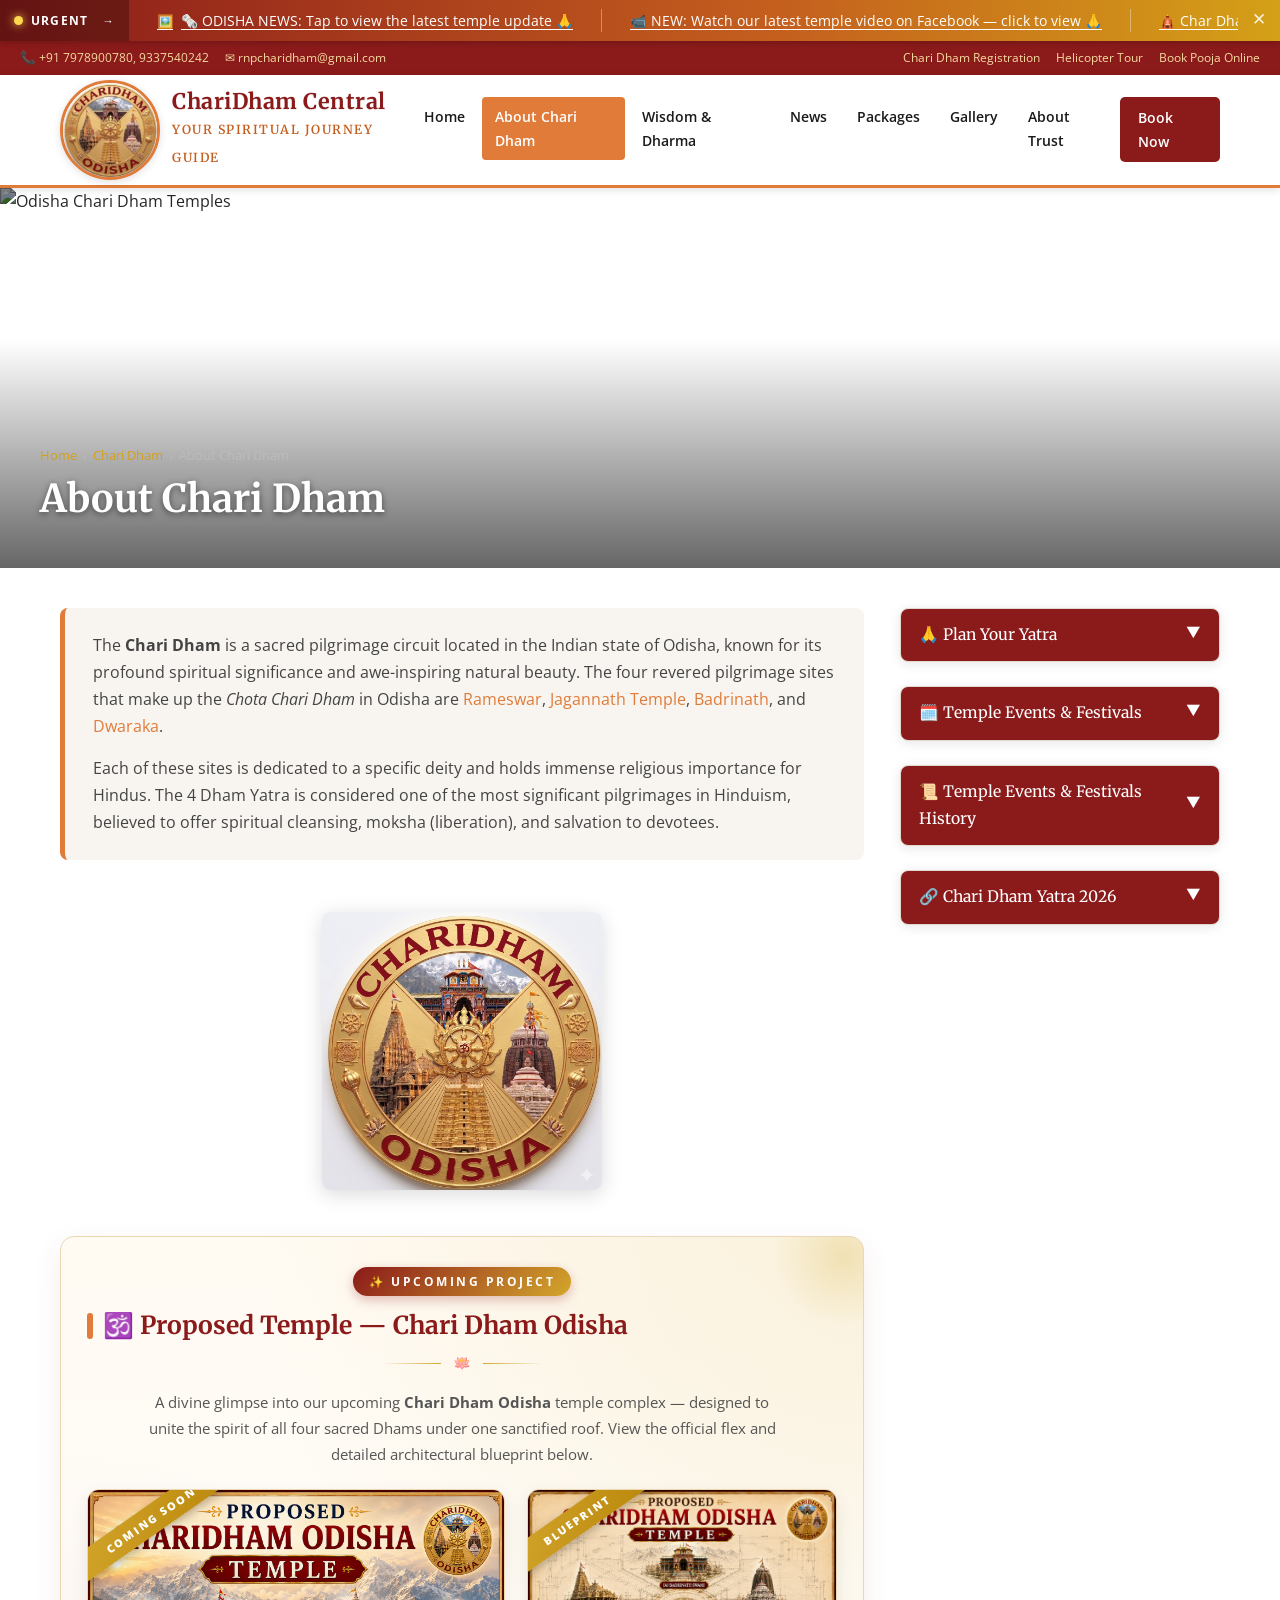
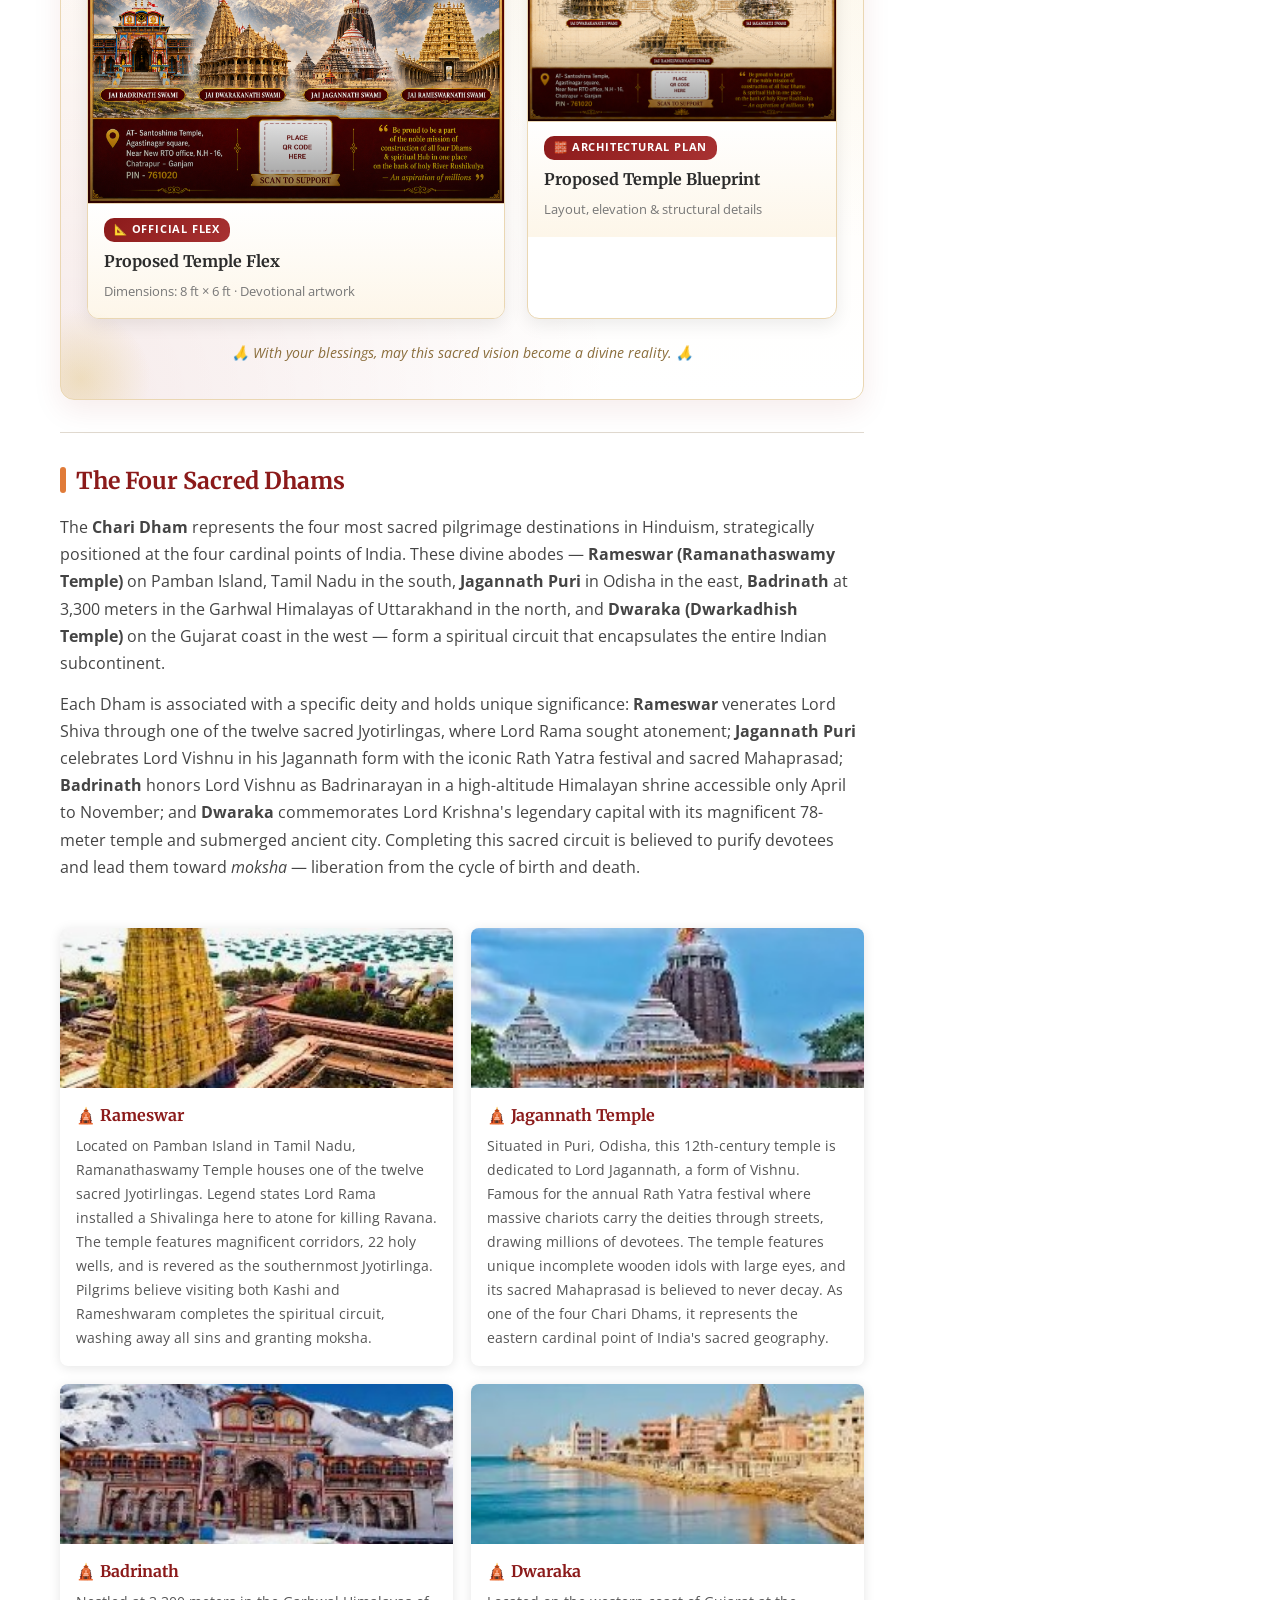
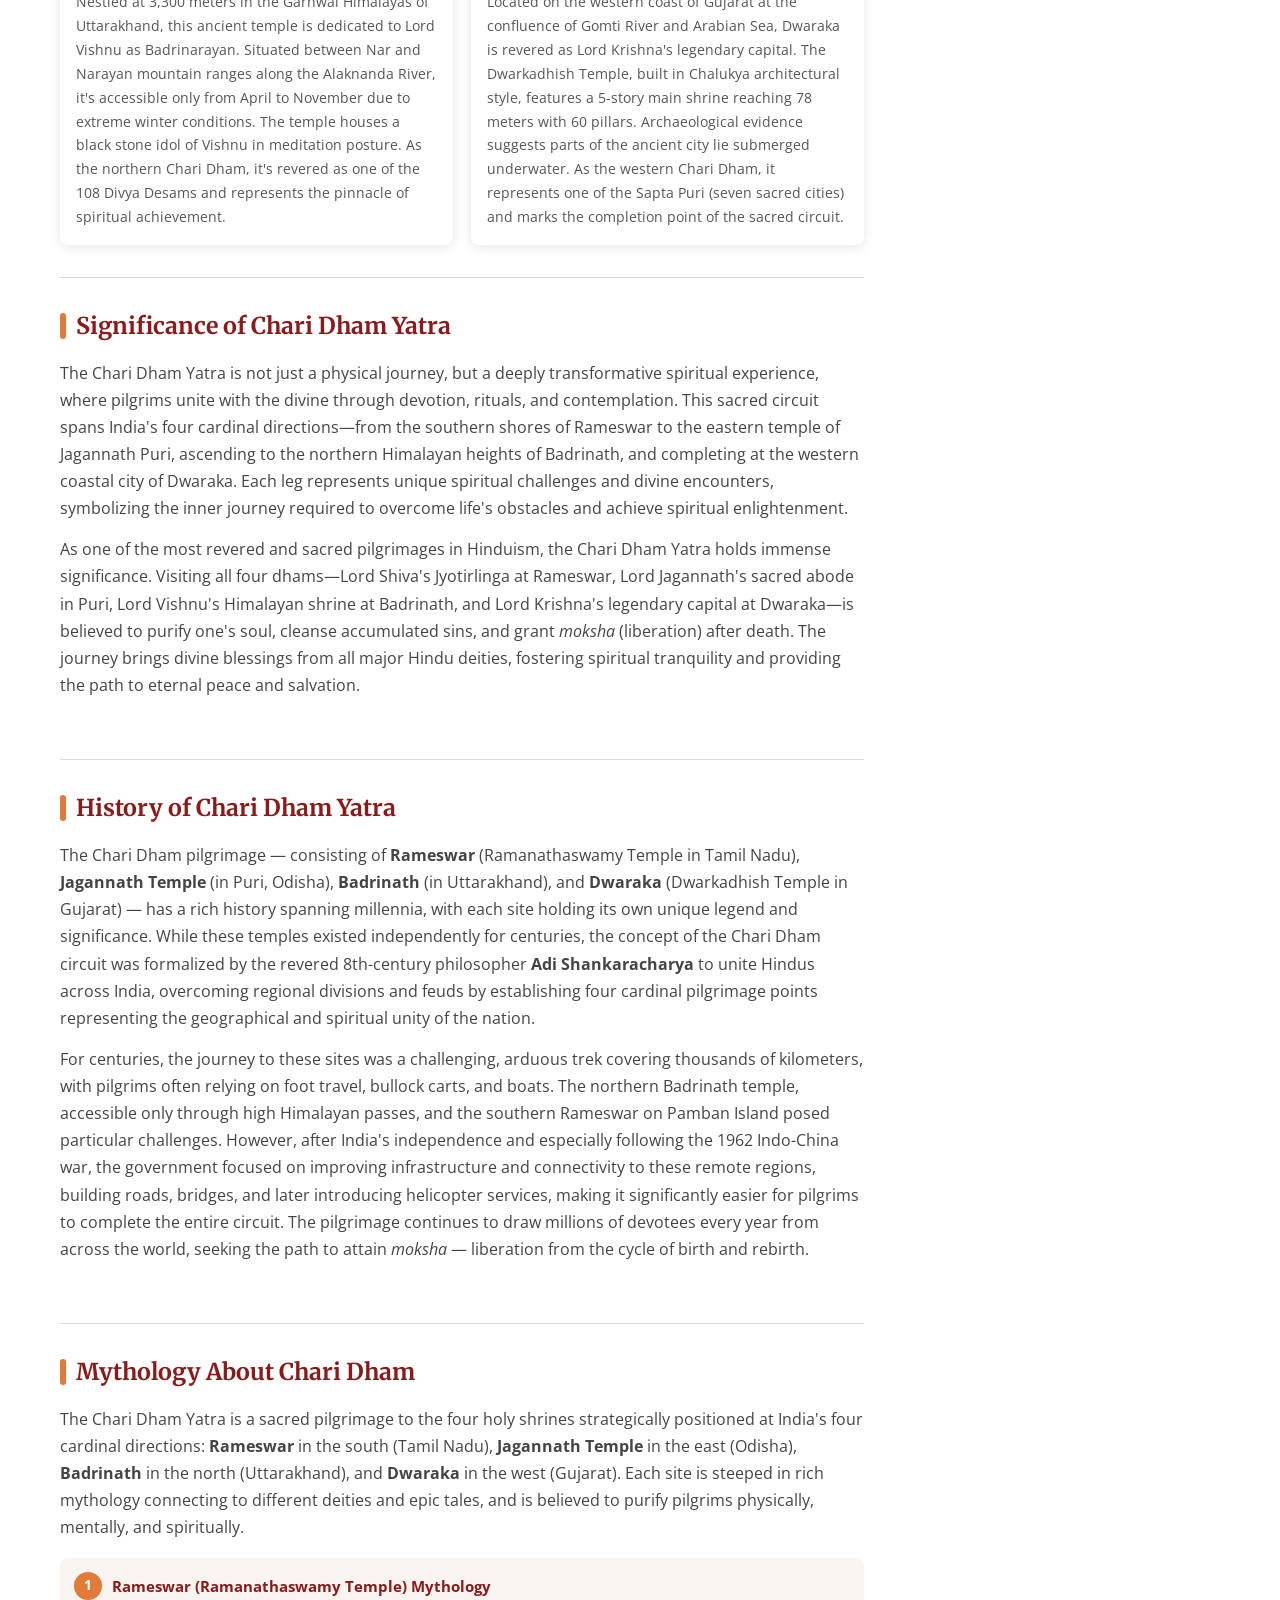
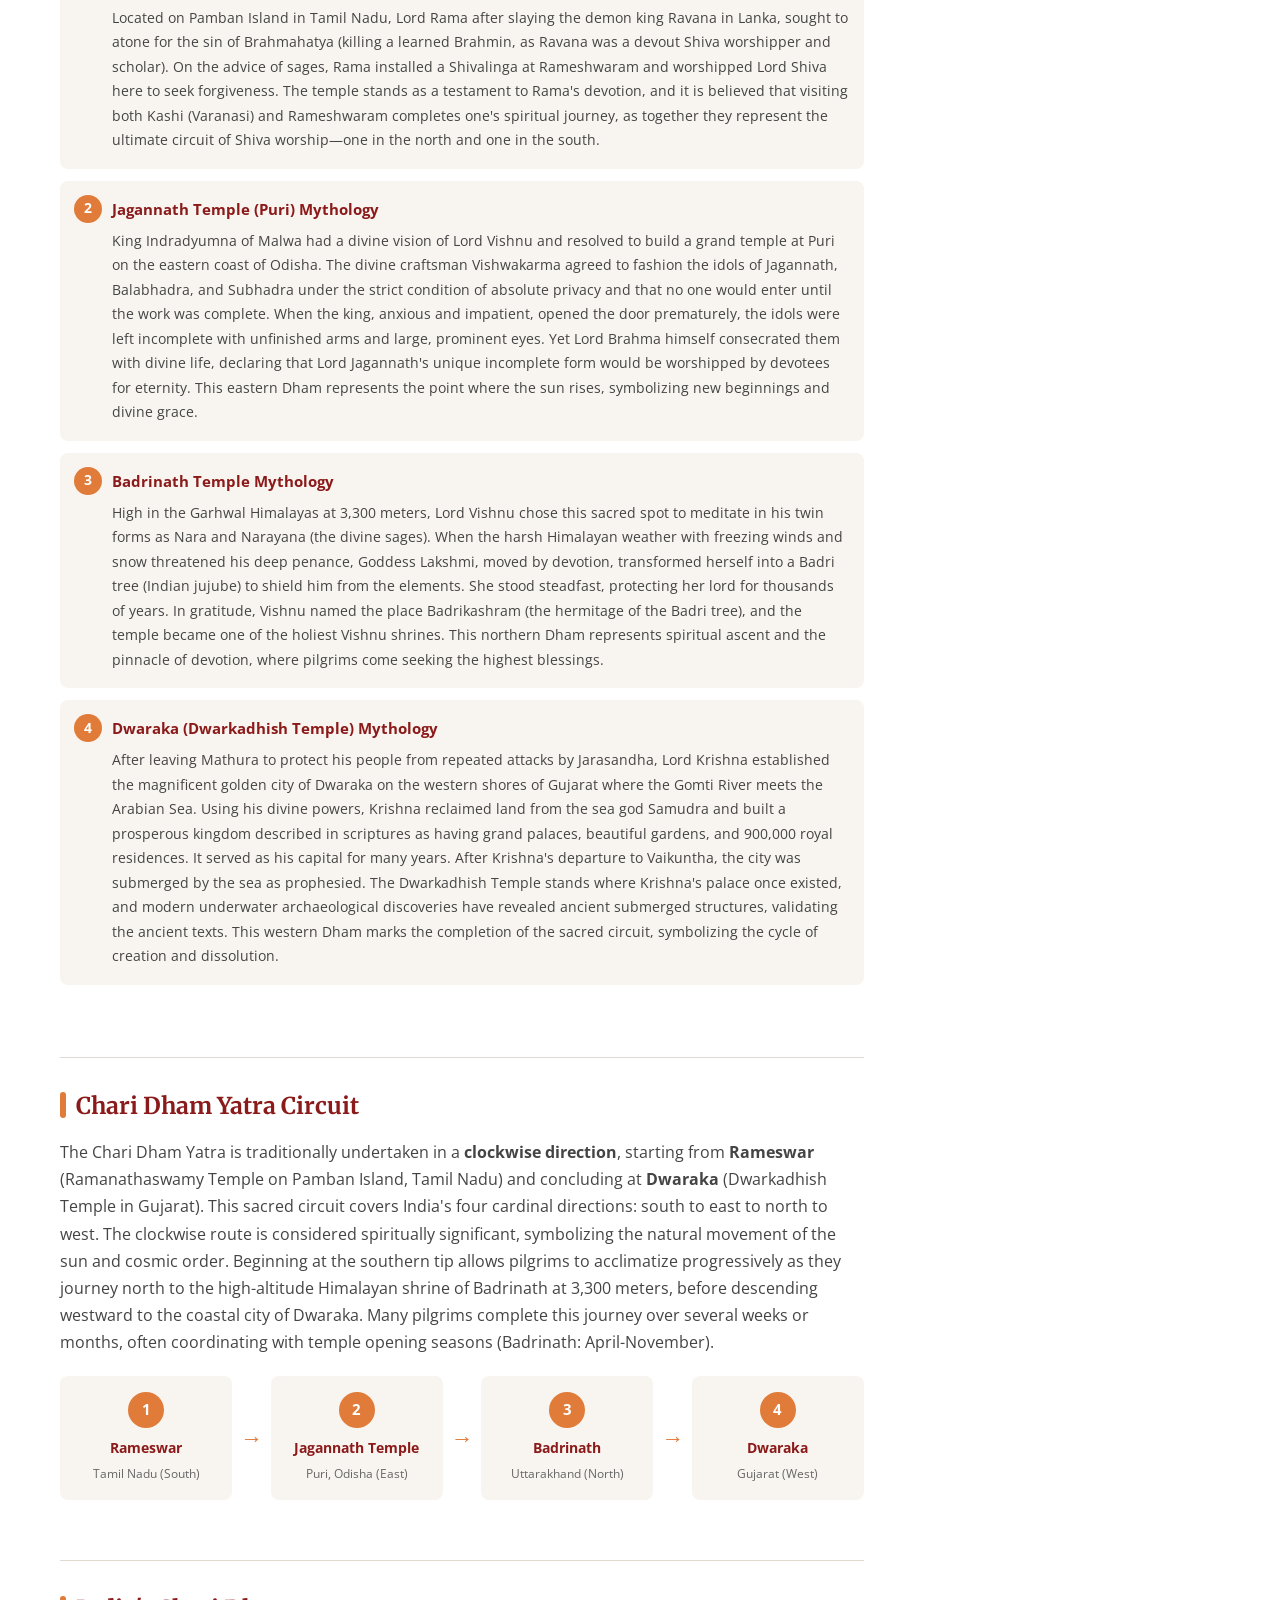
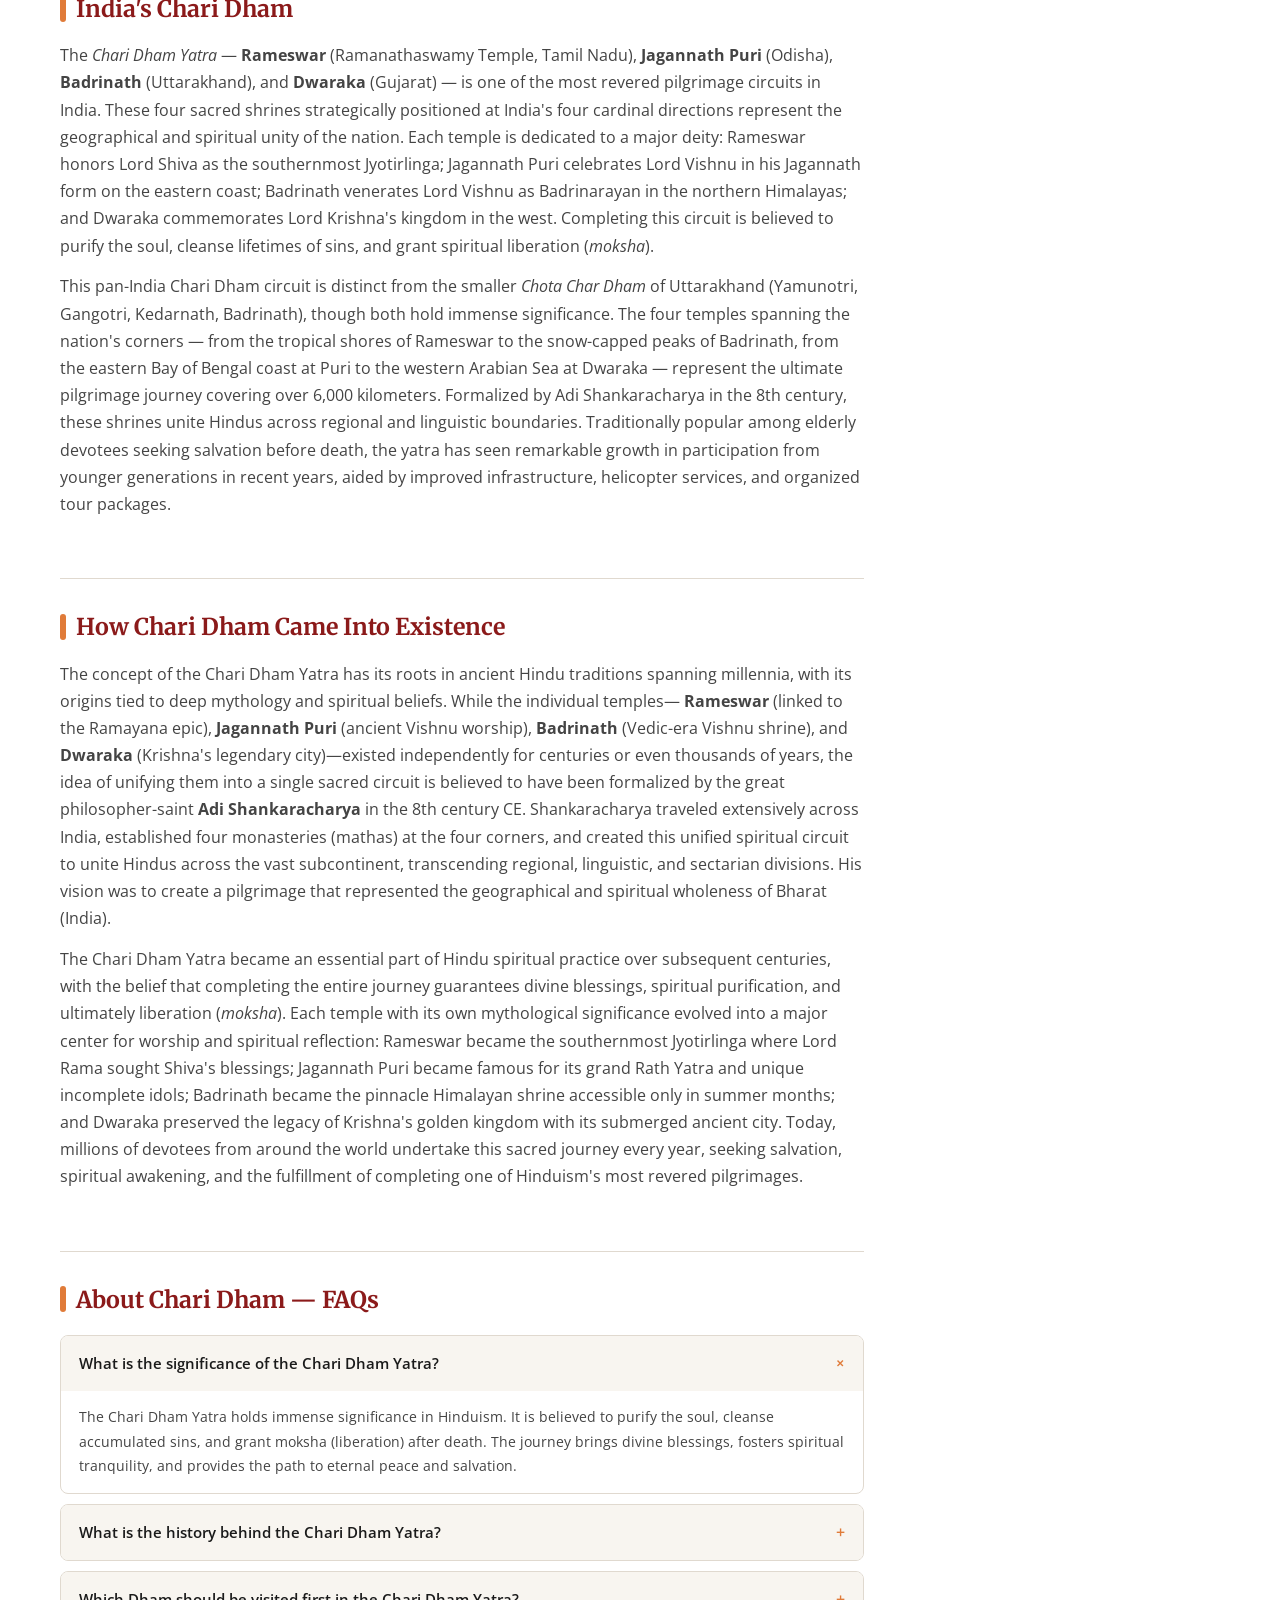
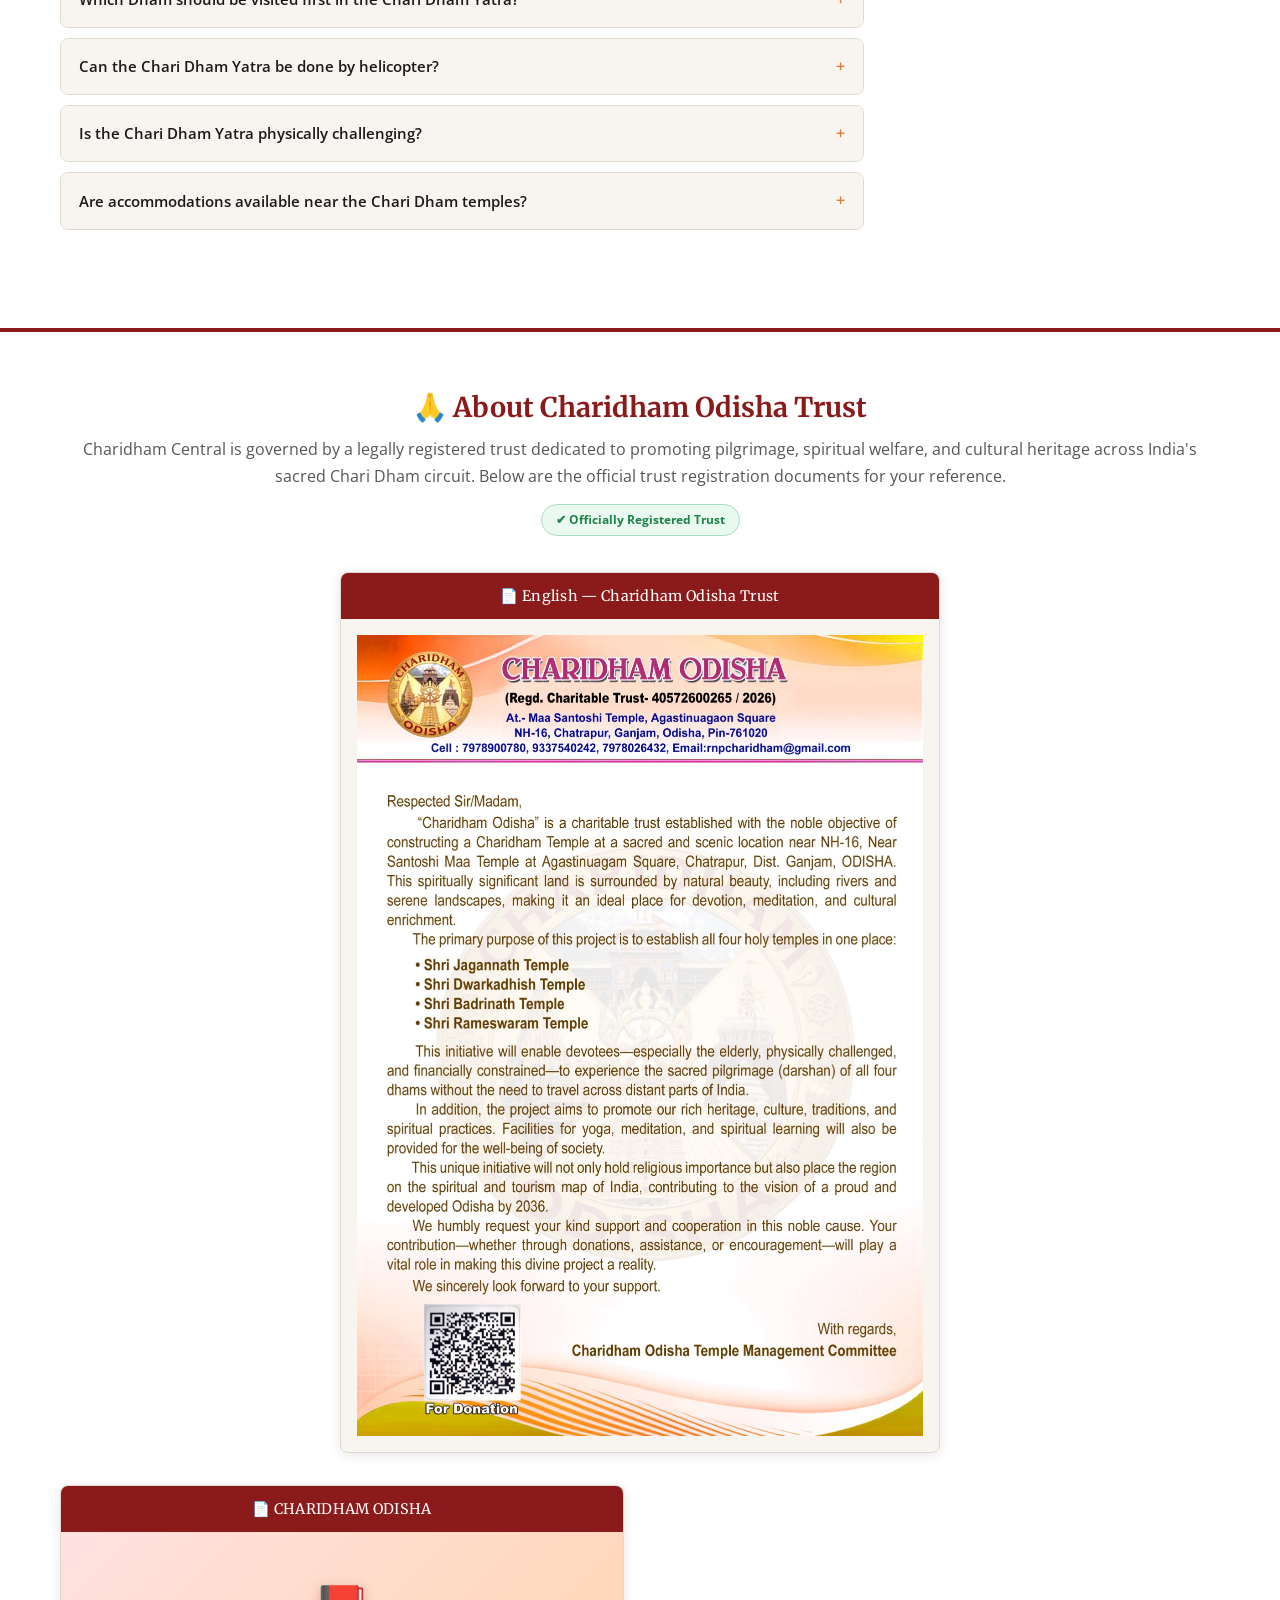
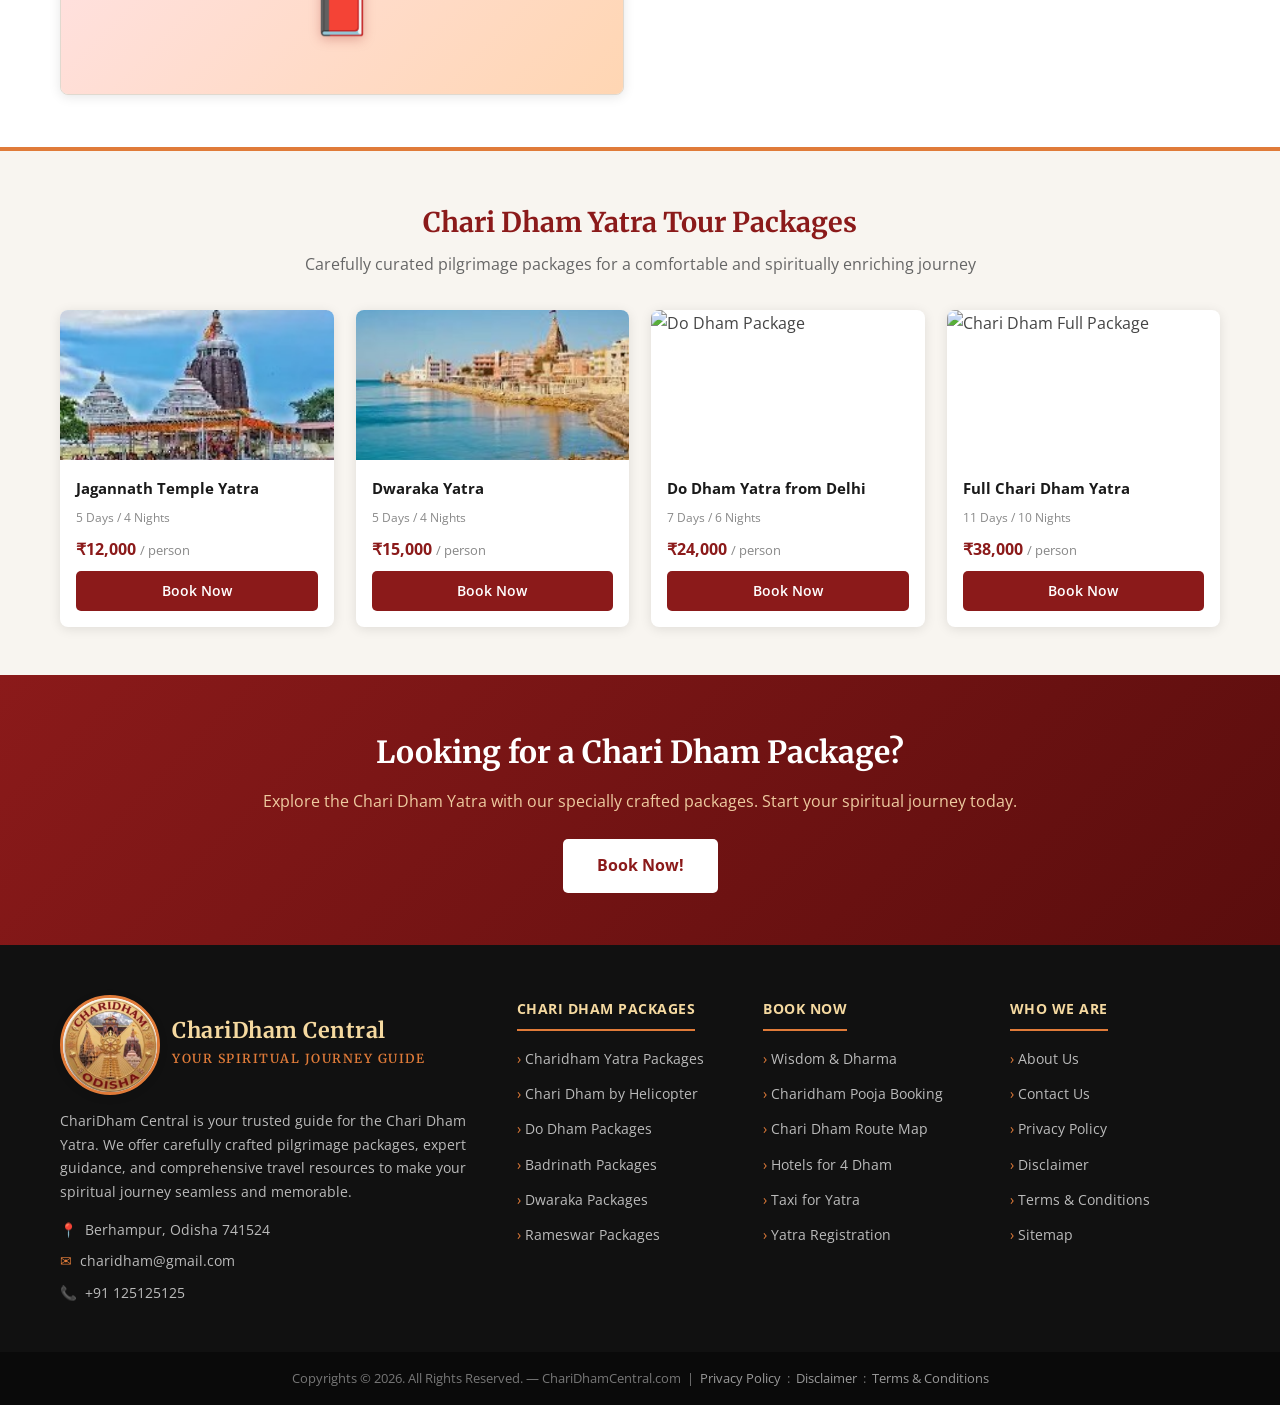
==== commit a4bd509c: "Add site-wide news ticker, dedicated News page, and Odisha/Facebook updates - New news.js: site-wide" ====
--- a/index.html
+++ b/index.html
@@ -1040,6 +1040,9 @@
     ]
   }
   </script>
+
+  <!-- Site-wide announcement / urgent news ticker (edit news.js to update) -->
+  <script src="news.js" defer></script>
 </head>
 <body>
 
@@ -1071,6 +1074,7 @@
           <li><a href="index.html">Home</a></li>
           <li><a href="#" class="active">About Chari Dham</a></li>
           <li><a href="wisdom.html">Wisdom &amp; Dharma</a></li>
+          <li><a href="news.html">News</a></li>
           <li><a href="#">Packages</a></li>
           <li><a href="gallery.html">Gallery</a></li>
           <li><a href="#trust-section">About Trust</a></li>
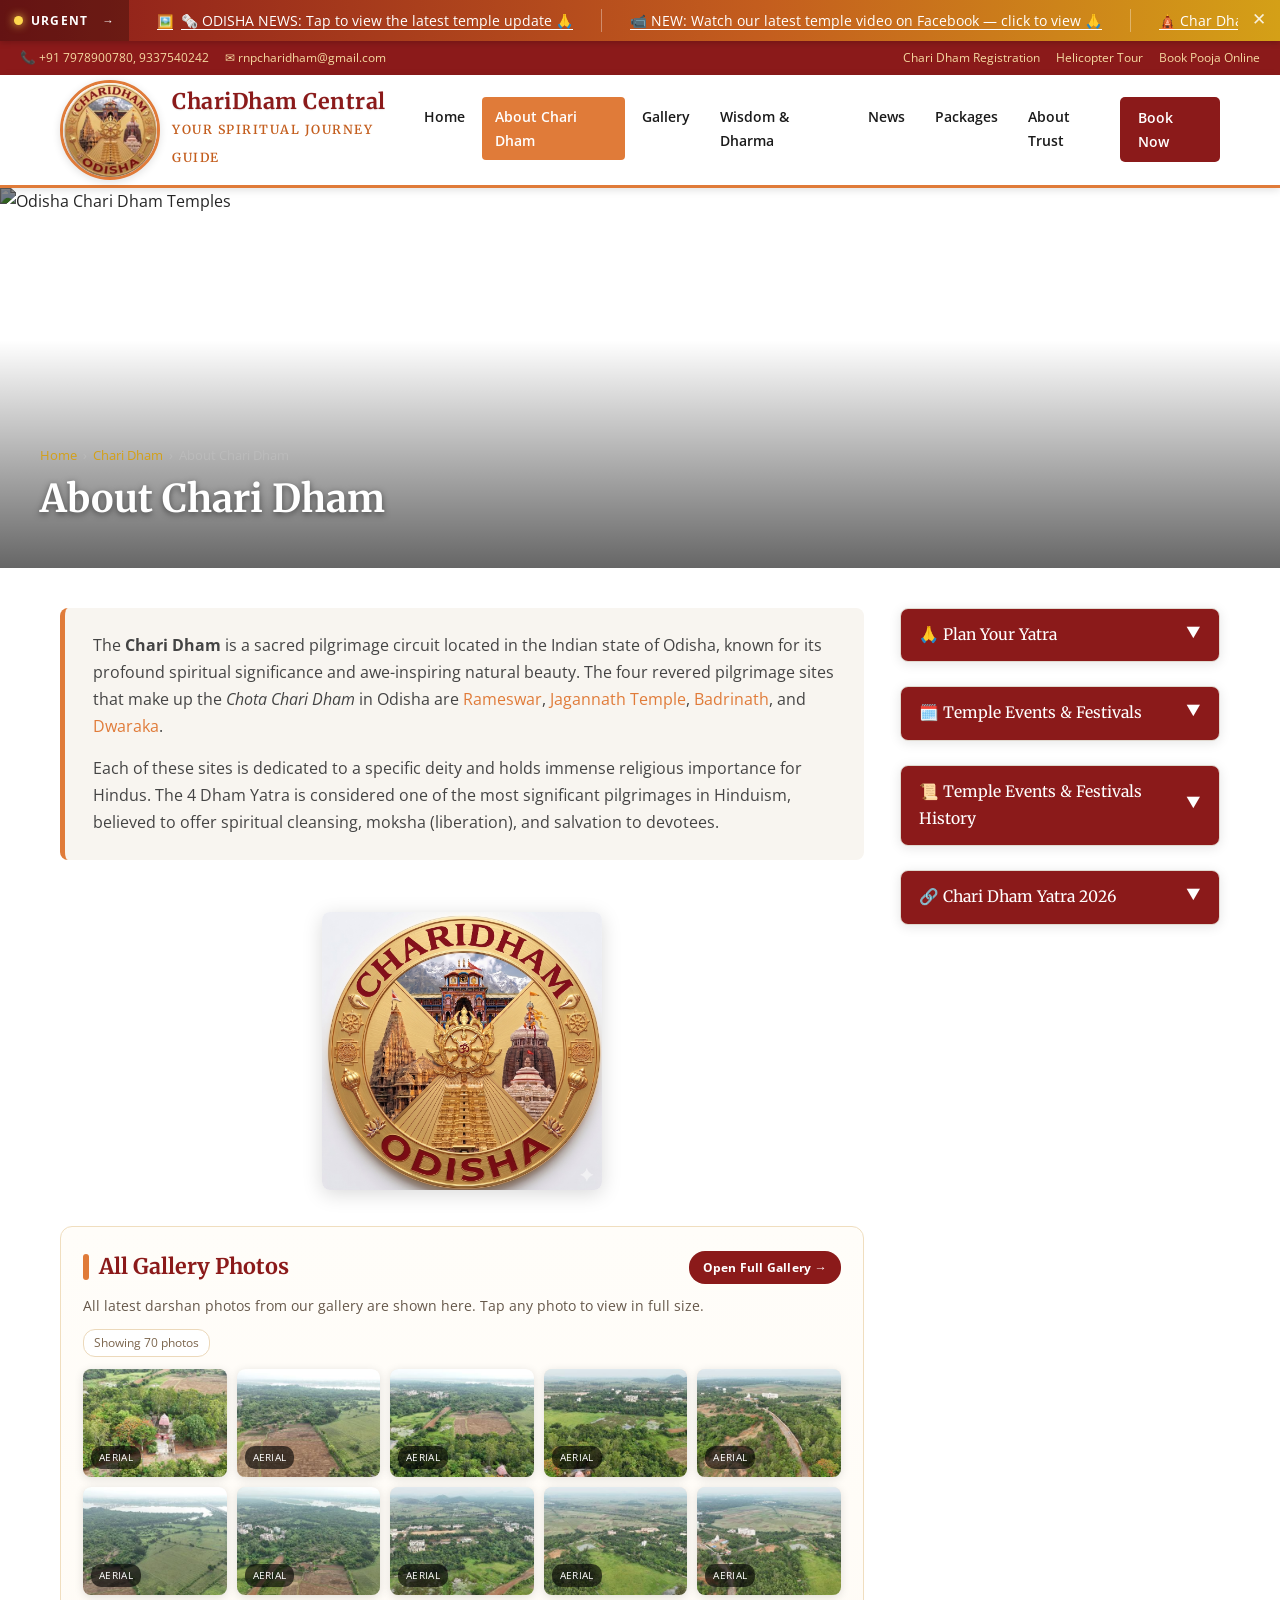
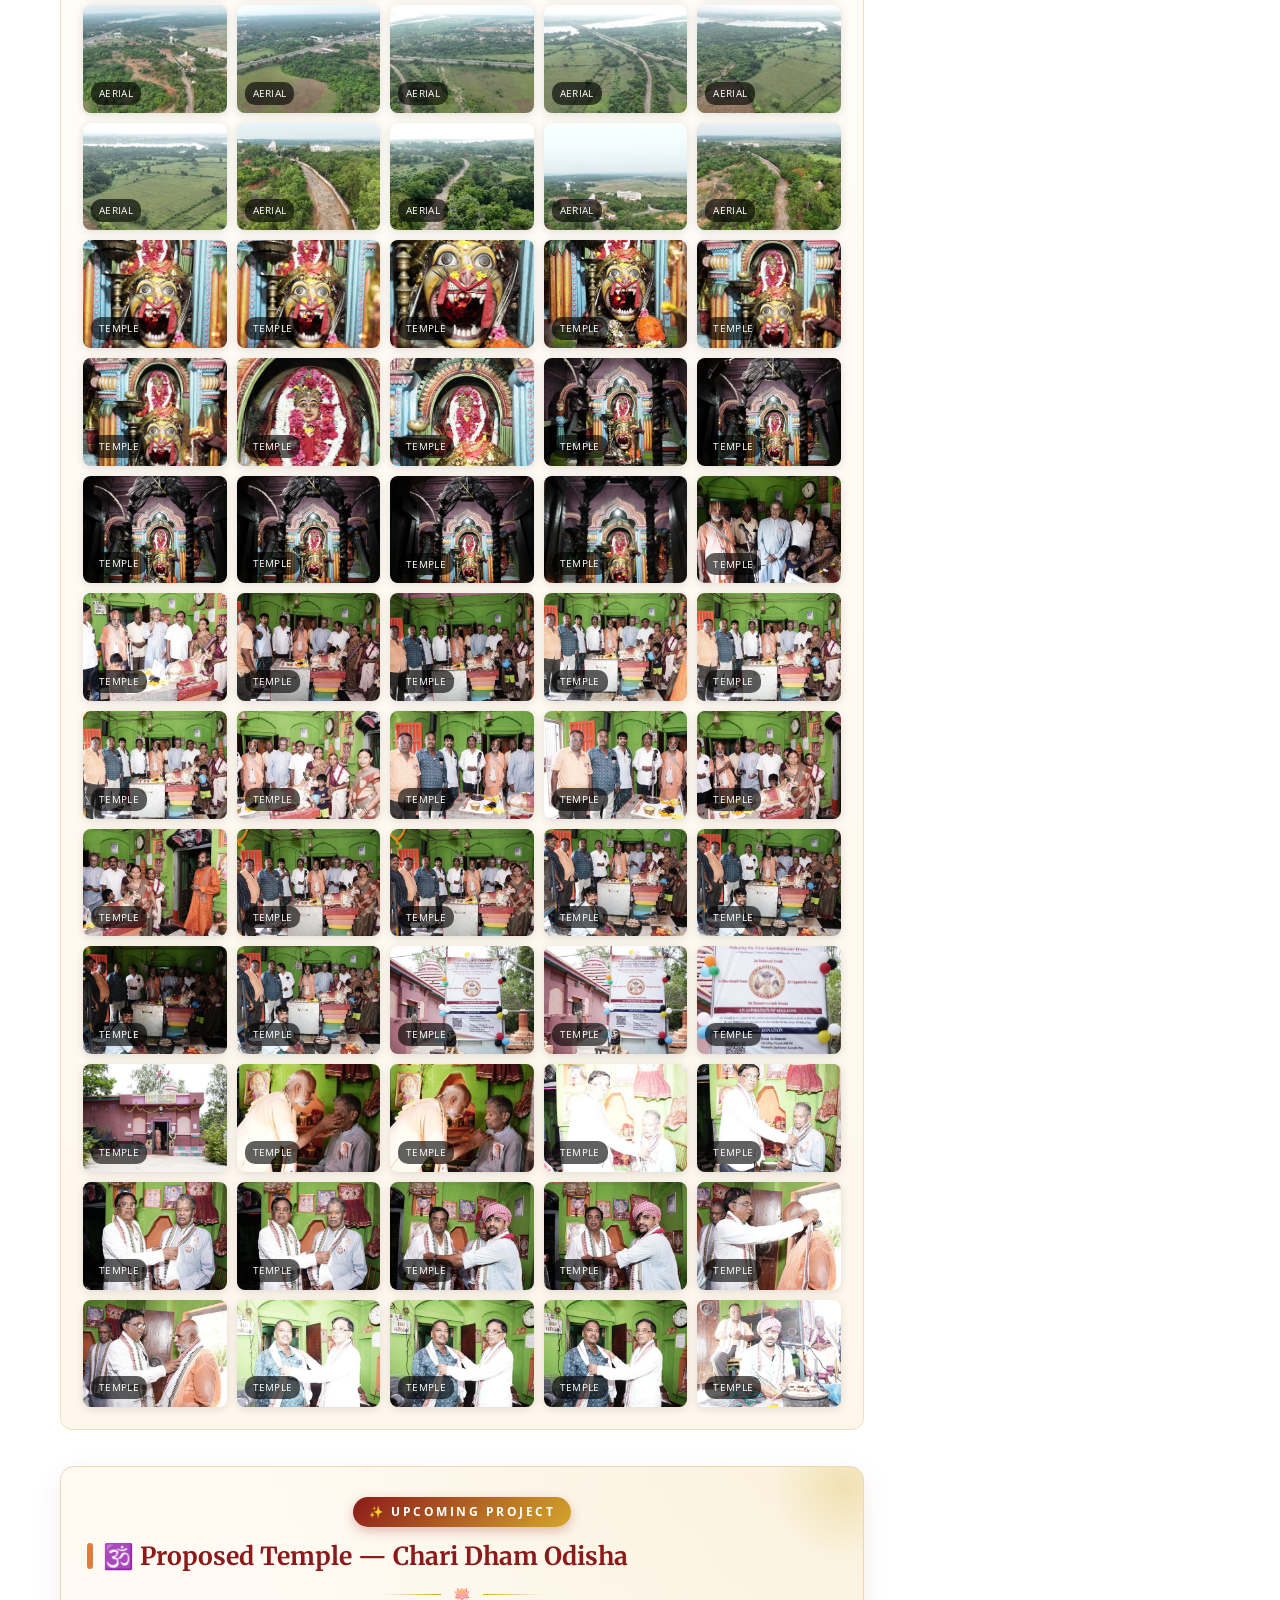
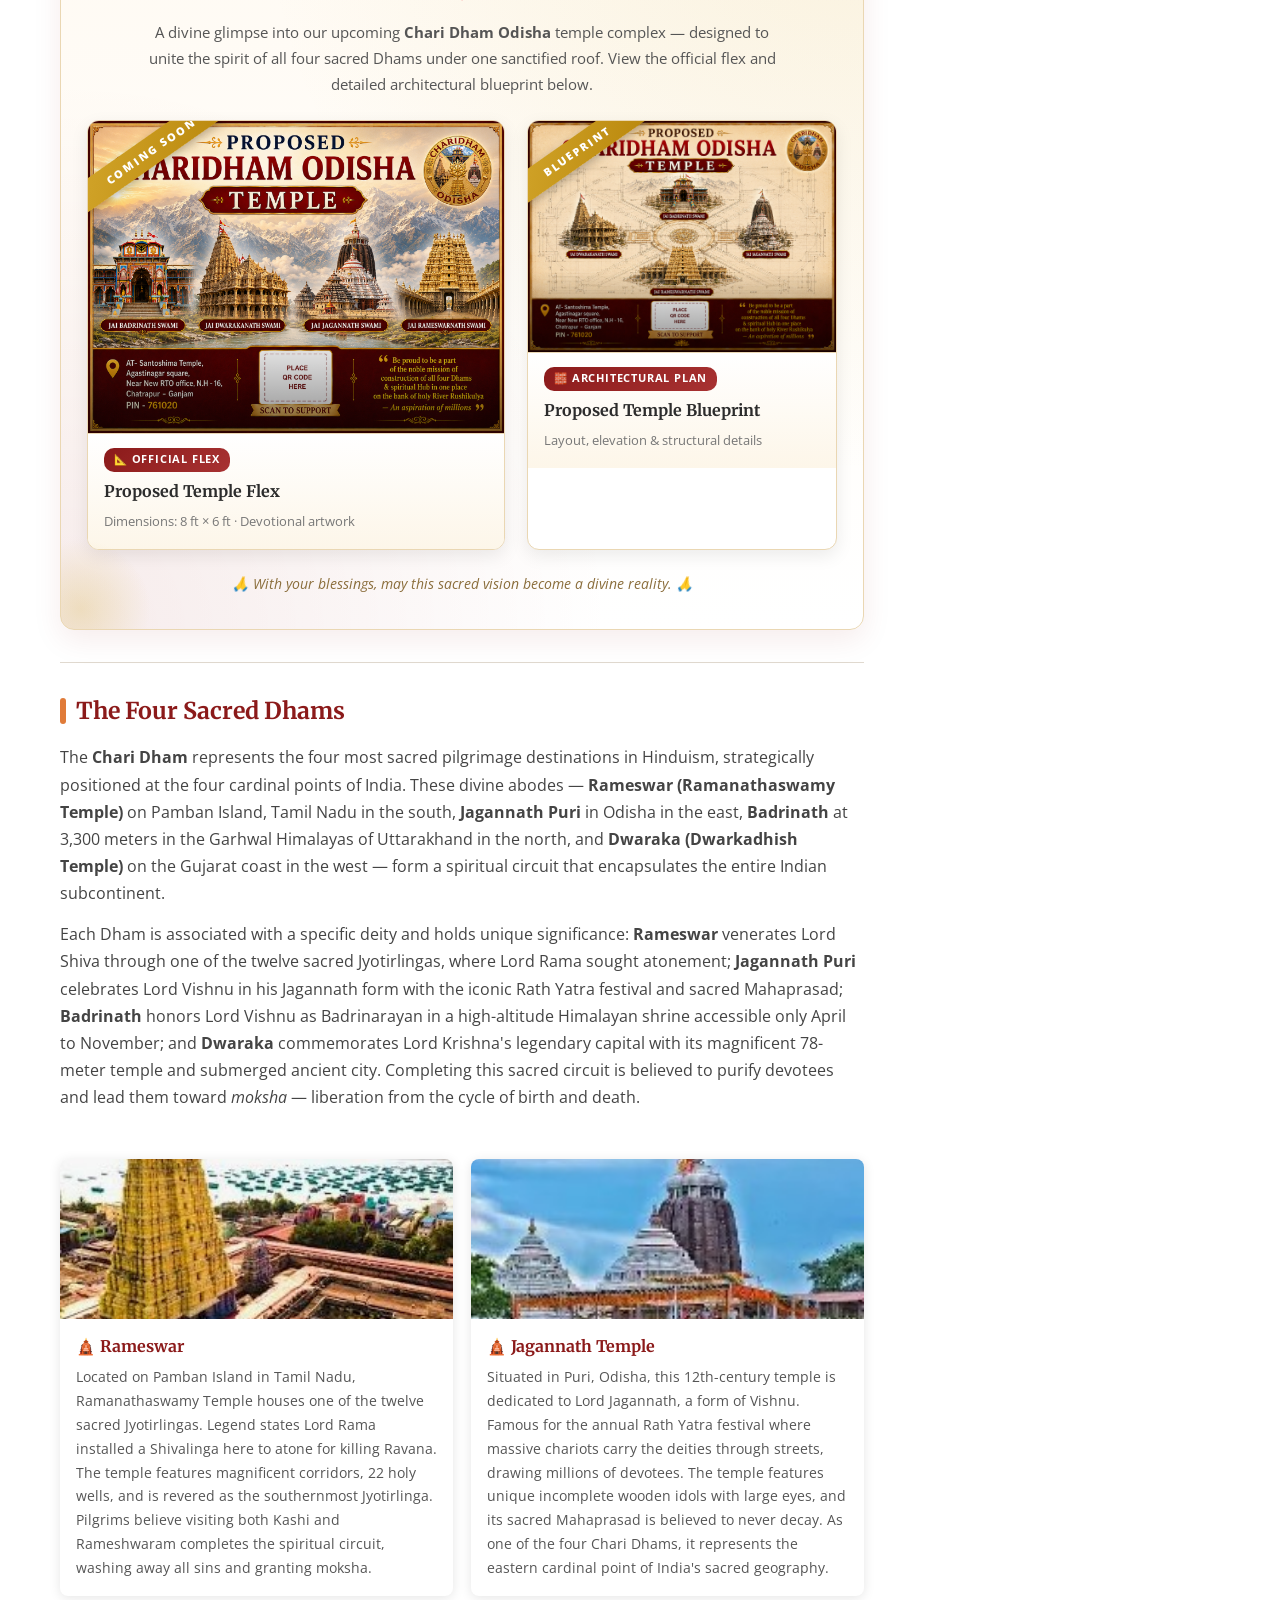
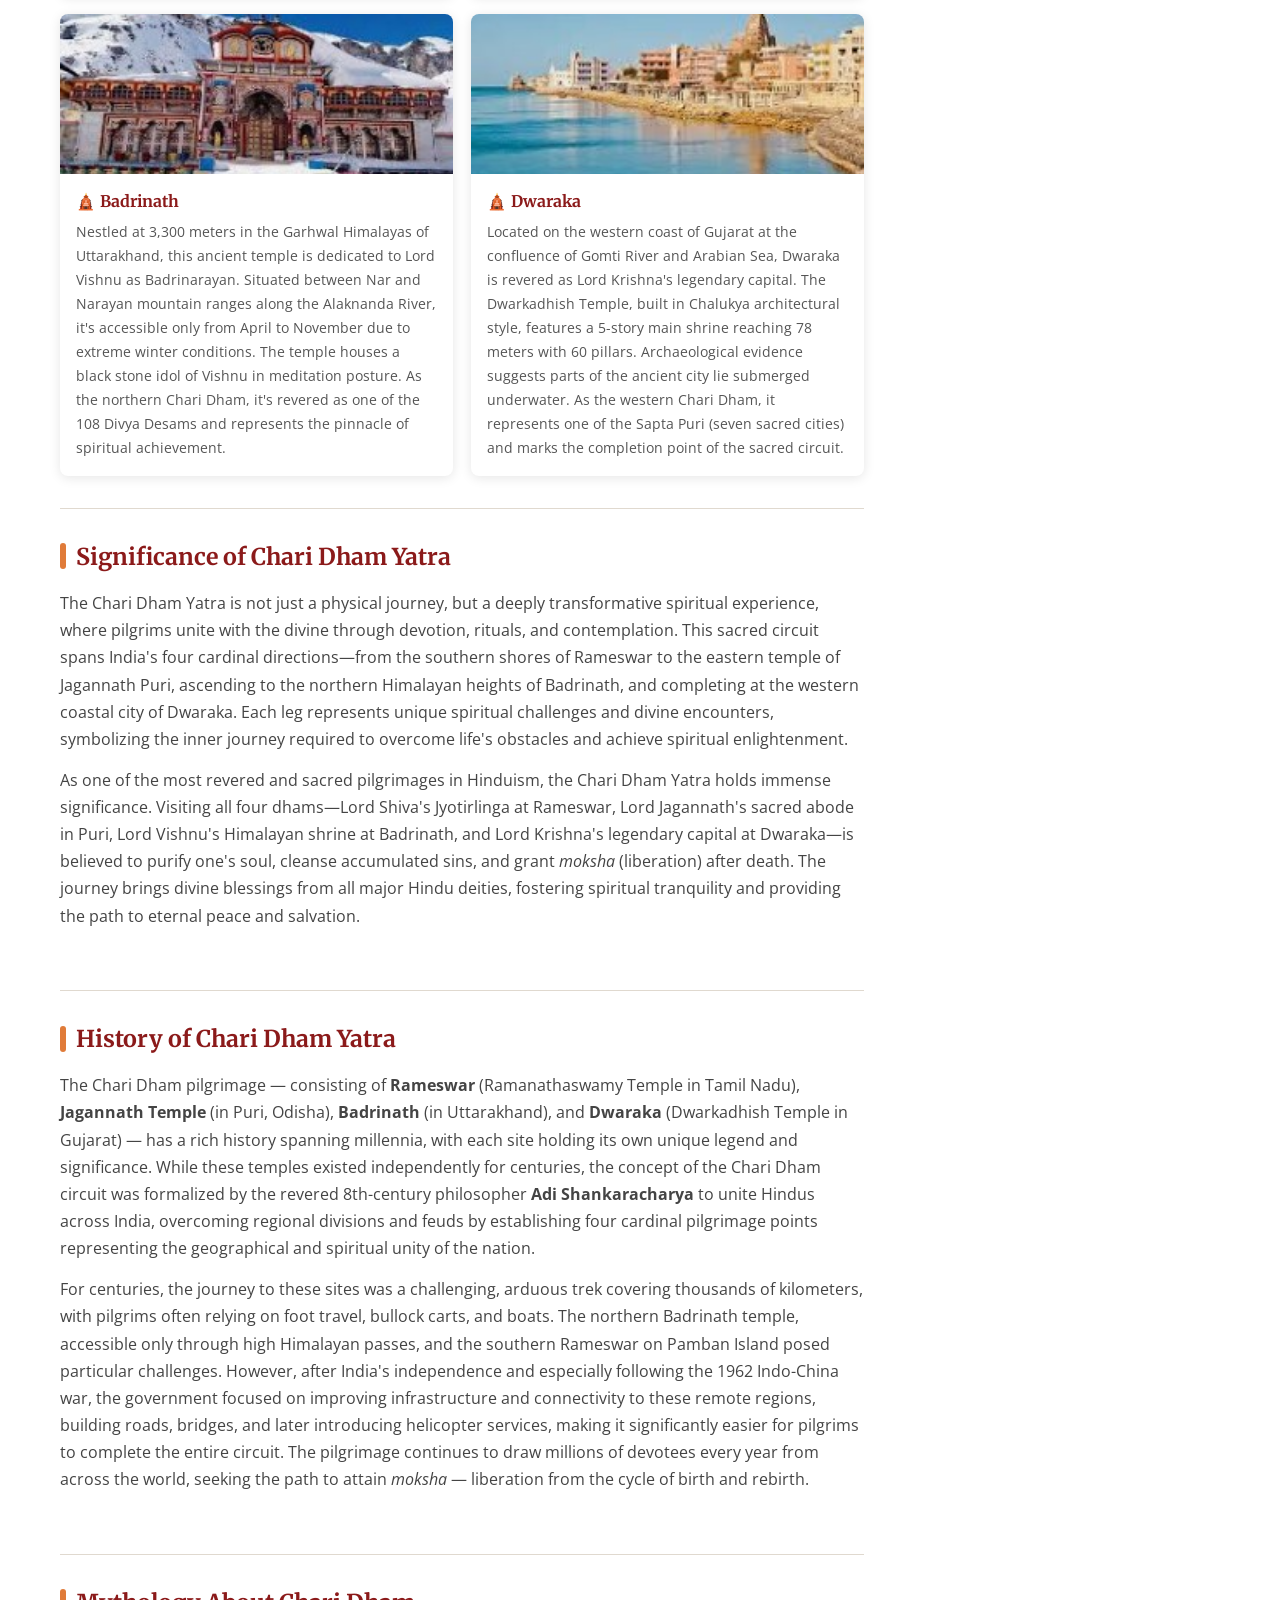
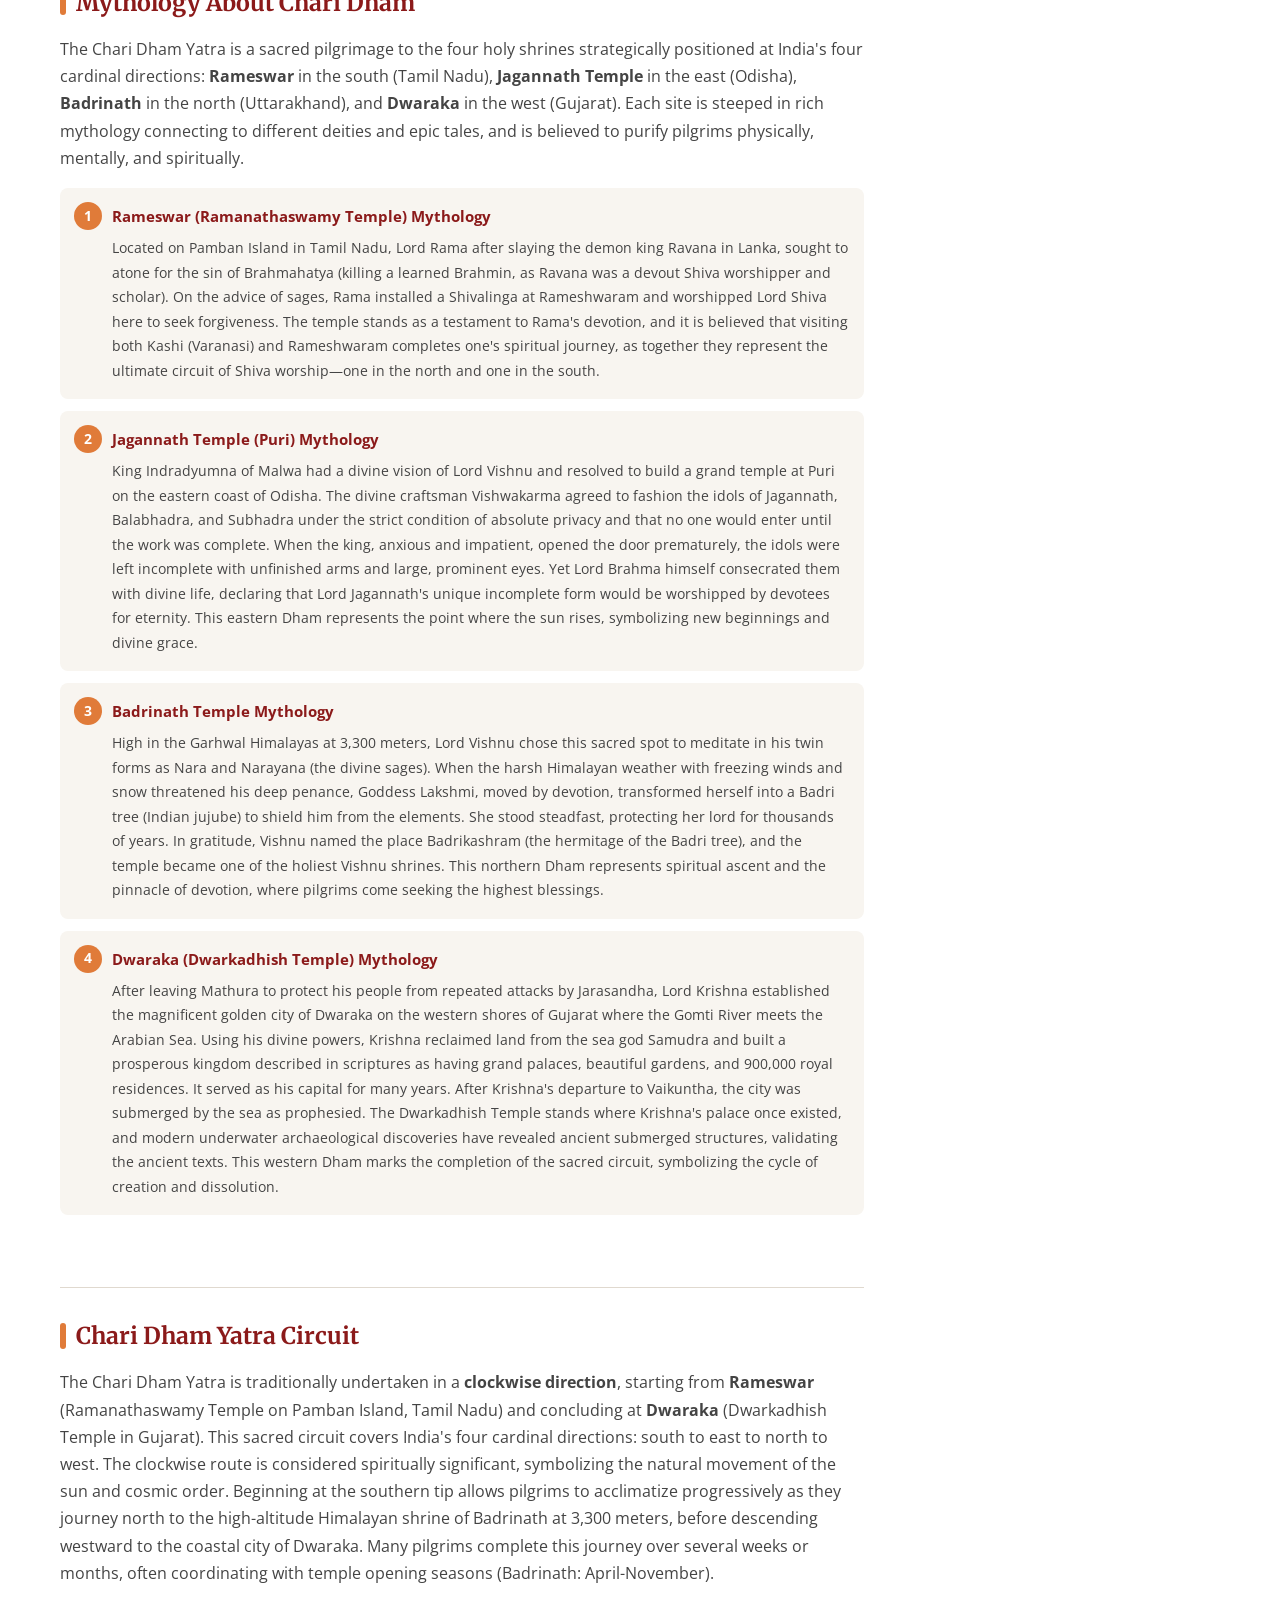
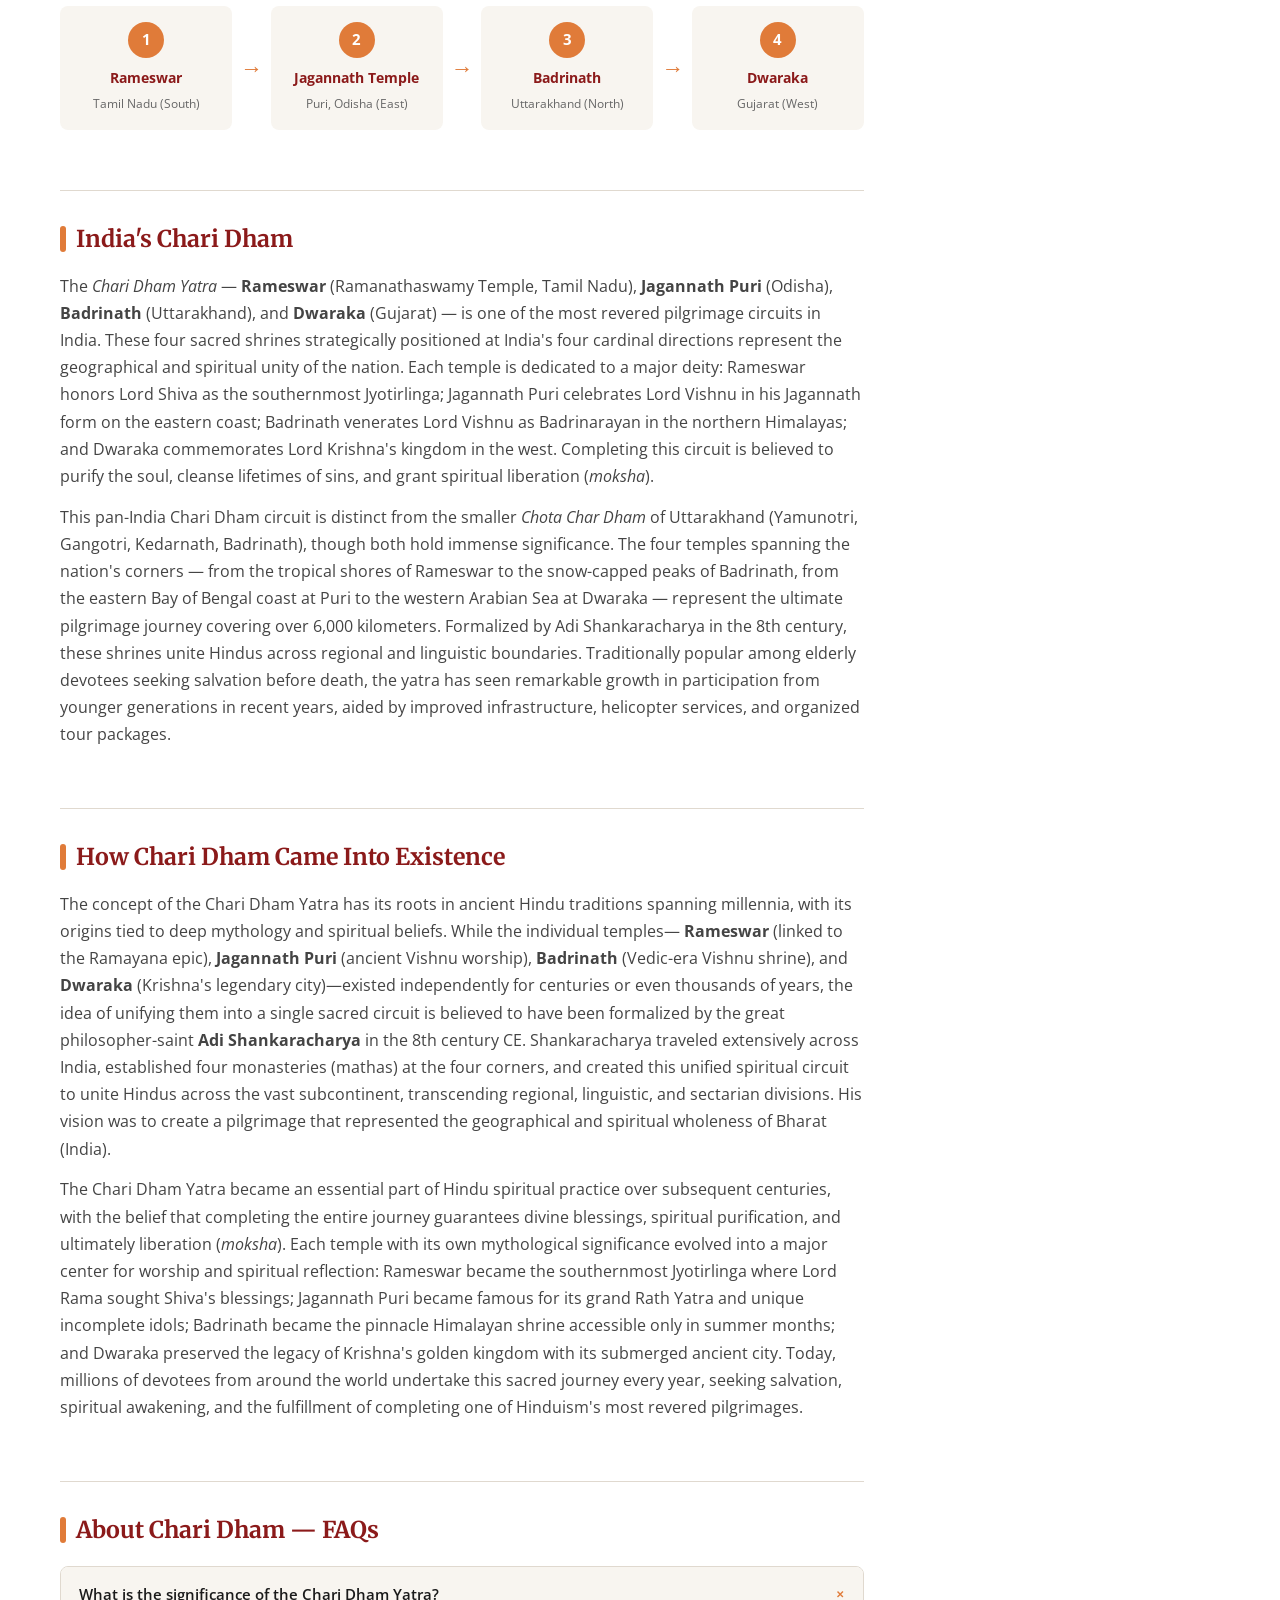
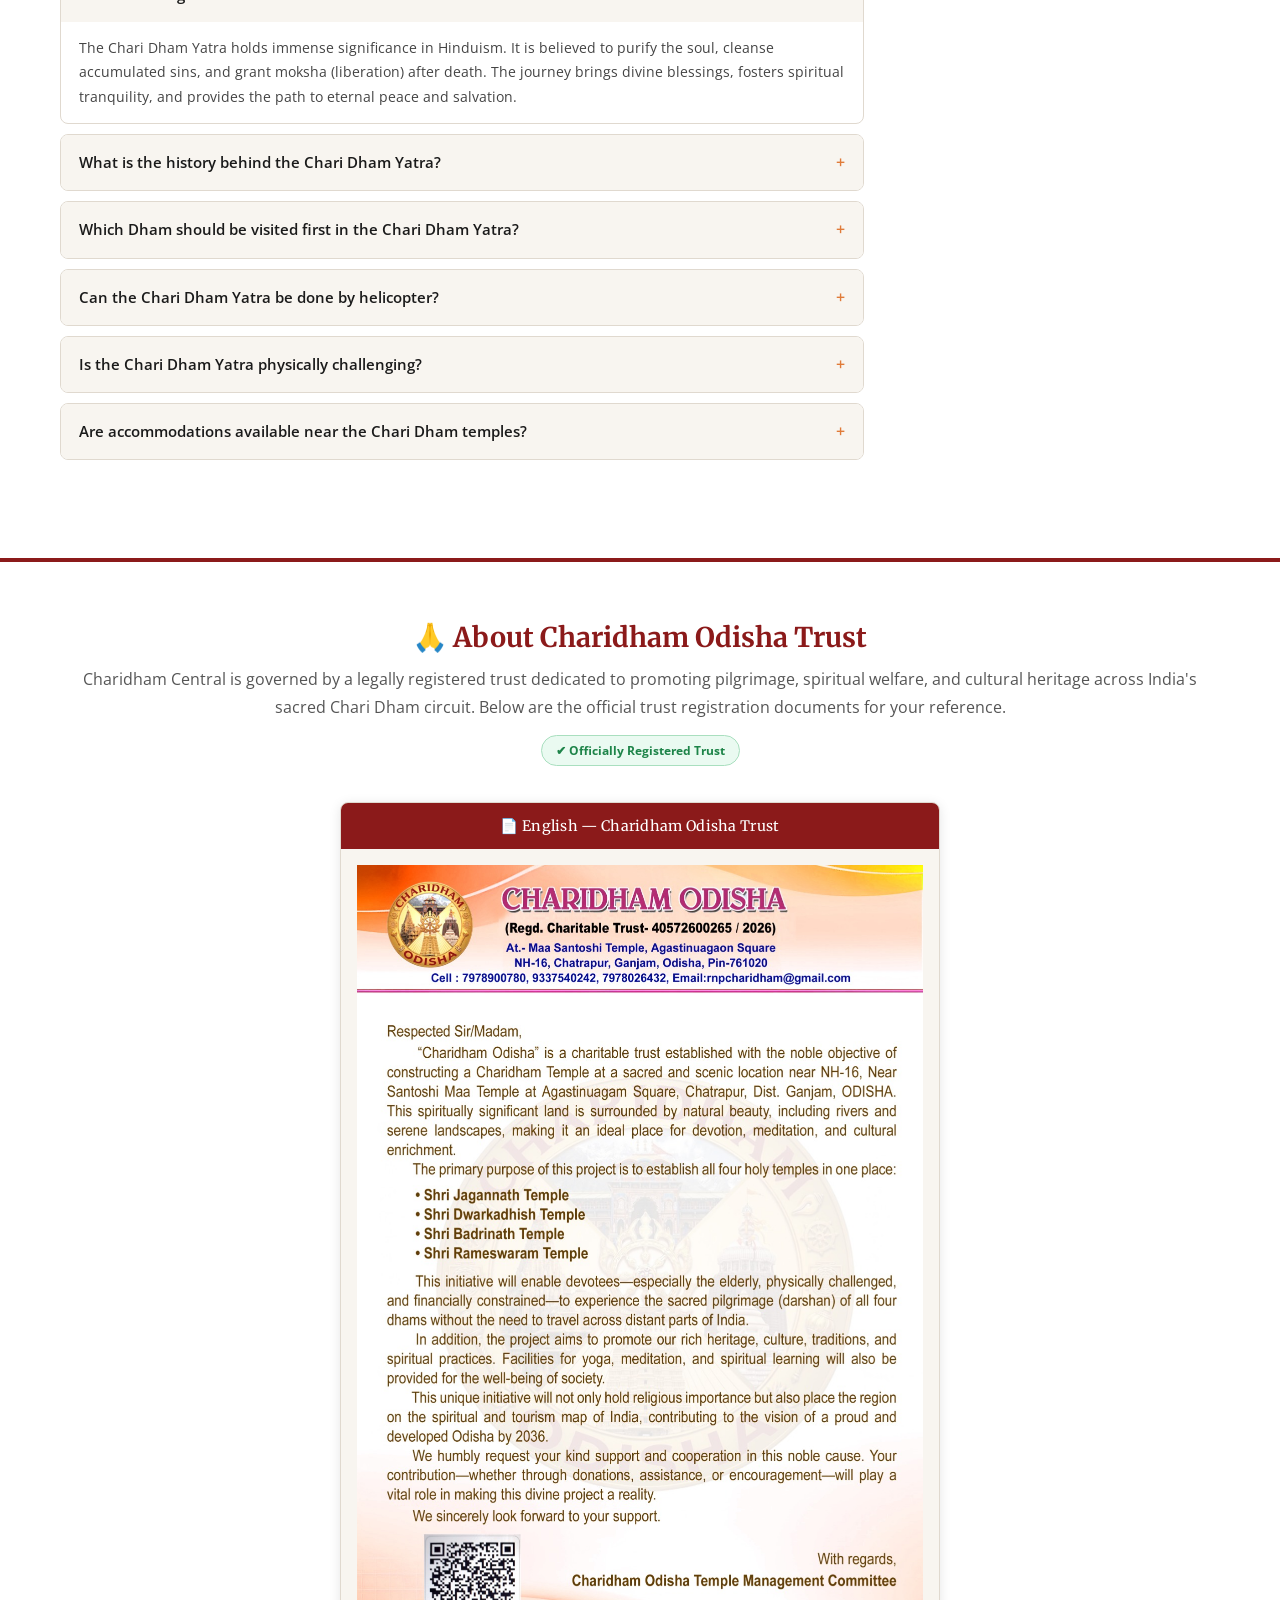
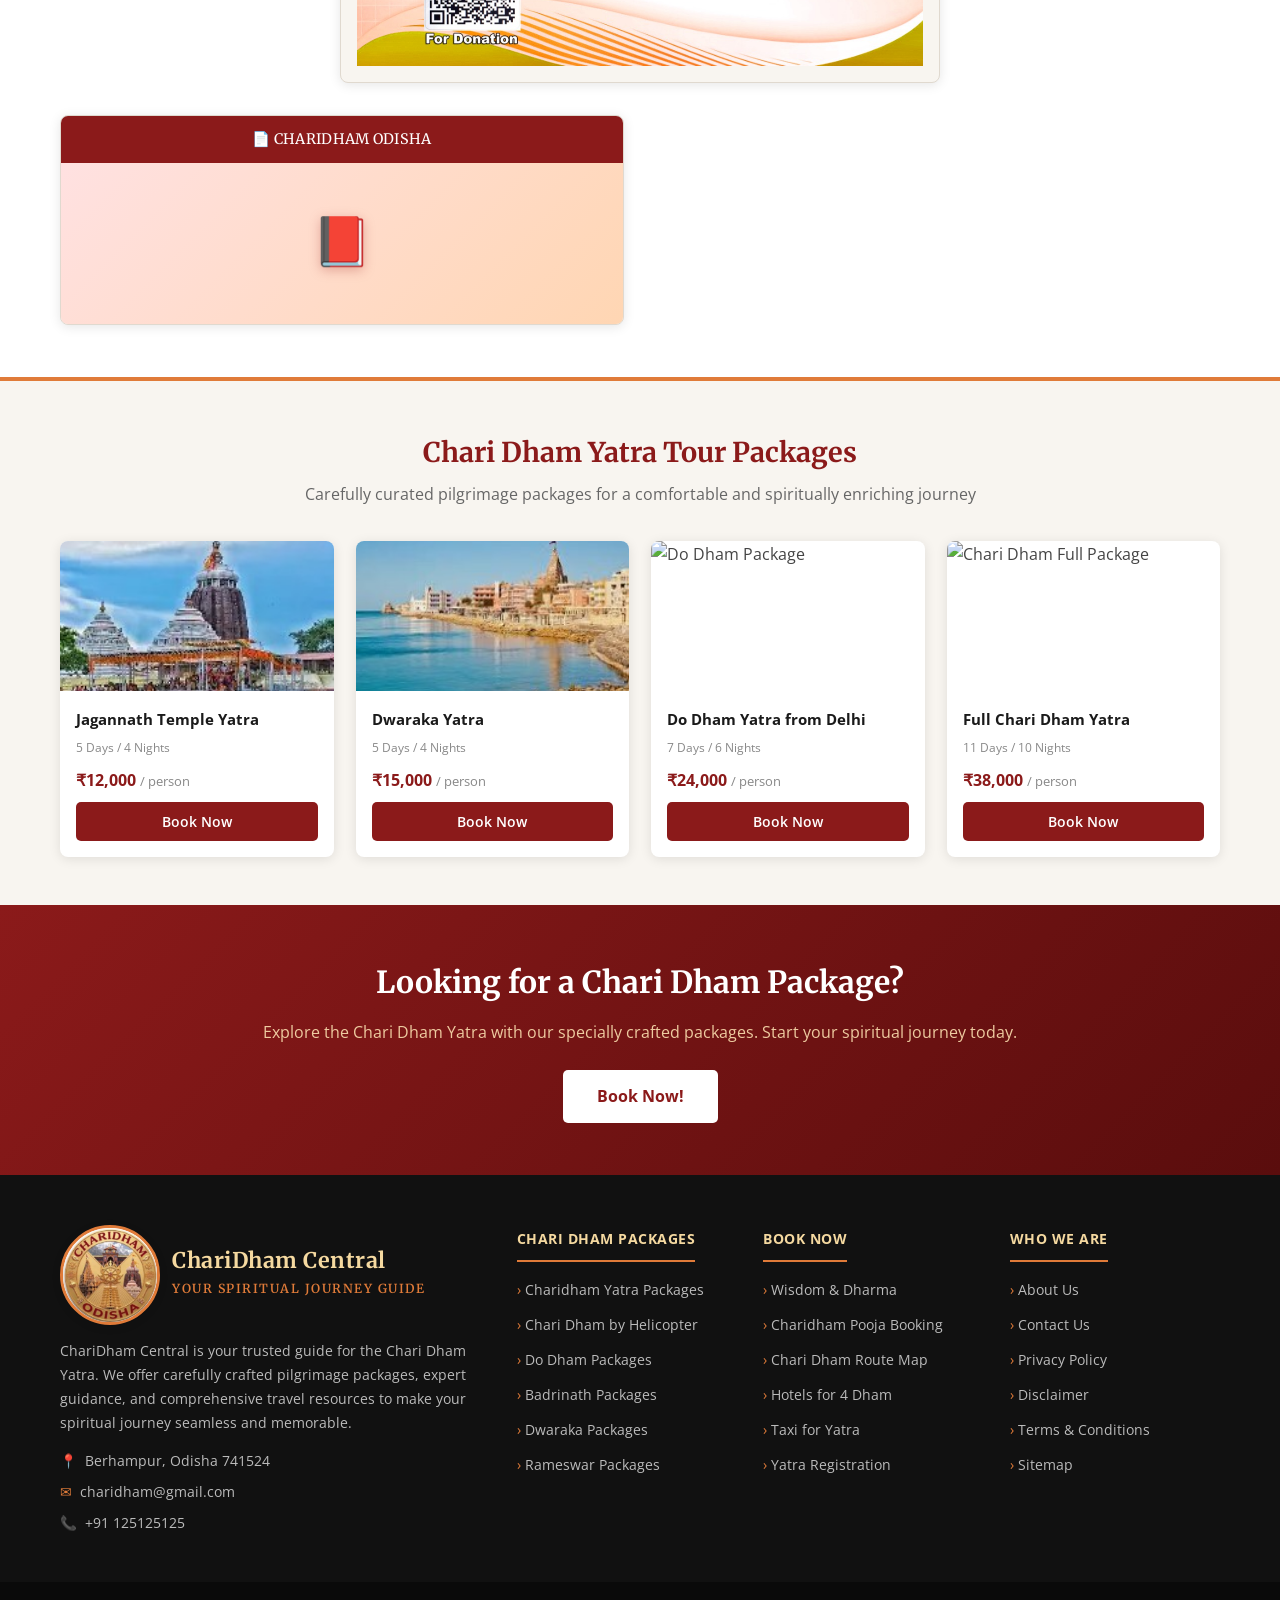
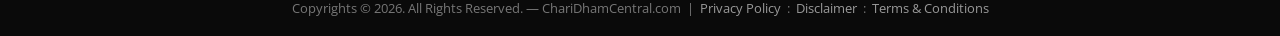
==== commit 850d0195: "Add all gallery photos section after About Chari Dham and reorder Gallery nav" ====
--- a/index.html
+++ b/index.html
@@ -286,6 +286,104 @@
     }
     .section-block p + p { margin-top: .85rem; }
 
+    /* About page gallery preview */
+    .home-gallery-block {
+      background: linear-gradient(180deg, #fffdf9 0%, #fff7ec 100%);
+      border: 1px solid #f0debf;
+      border-radius: 12px;
+      padding: 22px;
+      margin-top: 26px;
+    }
+    .home-gallery-head {
+      display: flex;
+      align-items: center;
+      justify-content: space-between;
+      gap: 12px;
+      flex-wrap: wrap;
+      margin-bottom: 8px;
+    }
+    .home-gallery-head h2 {
+      margin-bottom: 0;
+      font-size: 1.35rem;
+    }
+    .home-gallery-link {
+      display: inline-flex;
+      align-items: center;
+      gap: 6px;
+      background: var(--maroon);
+      color: #fff;
+      padding: 6px 14px;
+      border-radius: 16px;
+      font-size: .78rem;
+      font-weight: 700;
+      letter-spacing: .2px;
+    }
+    .home-gallery-link:hover {
+      text-decoration: none;
+      background: var(--saffron-d);
+      color: #fff;
+    }
+    .home-gallery-sub {
+      color: #66584a;
+      font-size: .9rem;
+      margin-bottom: 10px;
+    }
+    .home-gallery-count {
+      display: inline-block;
+      font-size: .75rem;
+      color: #7c664e;
+      background: #fff;
+      border: 1px solid #ecd9bb;
+      border-radius: 12px;
+      padding: 3px 10px;
+      margin-bottom: 12px;
+    }
+    .home-gallery-grid {
+      display: grid;
+      grid-template-columns: repeat(auto-fill, minmax(135px, 1fr));
+      gap: 10px;
+    }
+    .home-gallery-card {
+      display: block;
+      position: relative;
+      border-radius: 8px;
+      overflow: hidden;
+      aspect-ratio: 4 / 3;
+      background: #f2eadf;
+      box-shadow: 0 2px 10px rgba(0,0,0,.12);
+      transition: transform .25s, box-shadow .25s;
+    }
+    .home-gallery-card:hover {
+      transform: translateY(-3px);
+      box-shadow: 0 8px 20px rgba(0,0,0,.2);
+    }
+    .home-gallery-card img {
+      width: 100%;
+      height: 100%;
+      object-fit: cover;
+      transition: transform .35s;
+    }
+    .home-gallery-card:hover img { transform: scale(1.06); }
+    .home-gallery-tag {
+      position: absolute;
+      left: 8px;
+      bottom: 8px;
+      font-size: .62rem;
+      color: #fff;
+      background: rgba(0, 0, 0, .62);
+      padding: 3px 8px;
+      border-radius: 10px;
+      letter-spacing: .3px;
+      text-transform: uppercase;
+    }
+    .home-gallery-status {
+      grid-column: 1 / -1;
+      text-align: center;
+      color: #8a7a67;
+      font-size: .9rem;
+      padding: 18px 12px;
+    }
+
     /* Mythology numbered list */
     .myth-list { list-style: none; counter-reset: myth; margin-top: 1rem; }
     .myth-list li {
@@ -972,6 +1070,8 @@
       .hamburger { display: block; }
       .hero { height: 240px; }
       .hero-overlay h1 { font-size: 1.5rem; }
+      .home-gallery-block { padding: 16px 14px; }
+      .home-gallery-grid { grid-template-columns: repeat(2, minmax(0, 1fr)); }
       .footer-grid { grid-template-columns: 1fr; }
       .dham-grid { grid-template-columns: 1fr; }
       .circuit-steps { flex-direction: column; }
@@ -1073,10 +1173,10 @@
         <ul>
           <li><a href="index.html">Home</a></li>
           <li><a href="#" class="active">About Chari Dham</a></li>
+          <li><a href="gallery.html">Gallery</a></li>
           <li><a href="wisdom.html">Wisdom &amp; Dharma</a></li>
           <li><a href="news.html">News</a></li>
           <li><a href="#">Packages</a></li>
-          <li><a href="gallery.html">Gallery</a></li>
           <li><a href="#trust-section">About Trust</a></li>
           <li><a href="#" class="header-cta">Book Now</a></li>
         </ul>
@@ -1131,6 +1231,21 @@
         <!-- Logo Feature -->
         <div class="logo-feature">
           <img src="Chardhamlogo.jpg" alt="Chari Dham Logo" />
+        </div>
+
+        <!-- All Gallery Photos -->
+        <div class="section-block home-gallery-block" id="all-gallery-photos">
+          <div class="home-gallery-head">
+            <h2>All Gallery Photos</h2>
+            <a class="home-gallery-link" href="gallery.html">Open Full Gallery →</a>
+          </div>
+          <p class="home-gallery-sub">
+            All latest darshan photos from our gallery are shown here. Tap any photo to view in full size.
+          </p>
+          <div class="home-gallery-count" id="homeGalleryCount">Loading photos...</div>
+          <div class="home-gallery-grid" id="homeGalleryGrid">
+            <div class="home-gallery-status">Loading gallery photos...</div>
+          </div>
         </div>
 
         <!-- ── Proposed Temple Showcase ──────────────────────── -->
@@ -1887,6 +2002,59 @@
       document.getElementById('trust-section').scrollIntoView({ behavior: 'smooth' });
     });
 
+    // Load all gallery photos under About section.
+    (function loadHomeGalleryPhotos() {
+      const grid = document.getElementById('homeGalleryGrid');
+      const count = document.getElementById('homeGalleryCount');
+      if (!grid || !count) return;
+
+      function showStatus(text, isError) {
+        grid.innerHTML = '<div class="home-gallery-status"' + (isError ? ' style="color:#b94a48"' : '') + '>' + text + '</div>';
+        count.textContent = text;
+      }
+
+      fetch('images/special-darshan-jun-2026/photos.json', { cache: 'no-store' })
+        .then((response) => {
+          if (!response.ok) throw new Error('Failed to load photos');
+          return response.json();
+        })
+        .then((items) => {
+          const photos = Array.isArray(items)
+            ? items.filter((item) => item && item.kind !== 'video' && (item.full || item.src))
+            : [];
+
+          if (!photos.length) {
+            showStatus('No gallery photos found right now.', false);
+            return;
+          }
+
+          grid.innerHTML = '';
+          photos.forEach((item) => {
+            const full = item.full || item.src;
+            const thumb = item.thumb || full;
+            const tag = (item.section || 'photo').toUpperCase();
+
+            const card = document.createElement('a');
+            card.className = 'home-gallery-card';
+            card.href = full;
+            card.target = '_blank';
+            card.rel = 'noopener';
+            card.title = item.title || 'Gallery Photo';
+
+            card.innerHTML =
+              '<img loading="lazy" decoding="async" src="' + thumb + '" alt="' + (item.title || 'Gallery Photo').replace(/"/g, '&quot;') + '" />' +
+              '<span class="home-gallery-tag">' + tag + '</span>';
+
+            grid.appendChild(card);
+          });
+
+          count.textContent = 'Showing ' + photos.length + ' photos';
+        })
+        .catch(() => {
+          showStatus('Could not load gallery photos.', true);
+        });
+    })();
+
     // ── Trust Documents (auto-loaded from /trust-upload/) ────────
     (function () {
       const grid     = document.getElementById('trustDocsGrid');
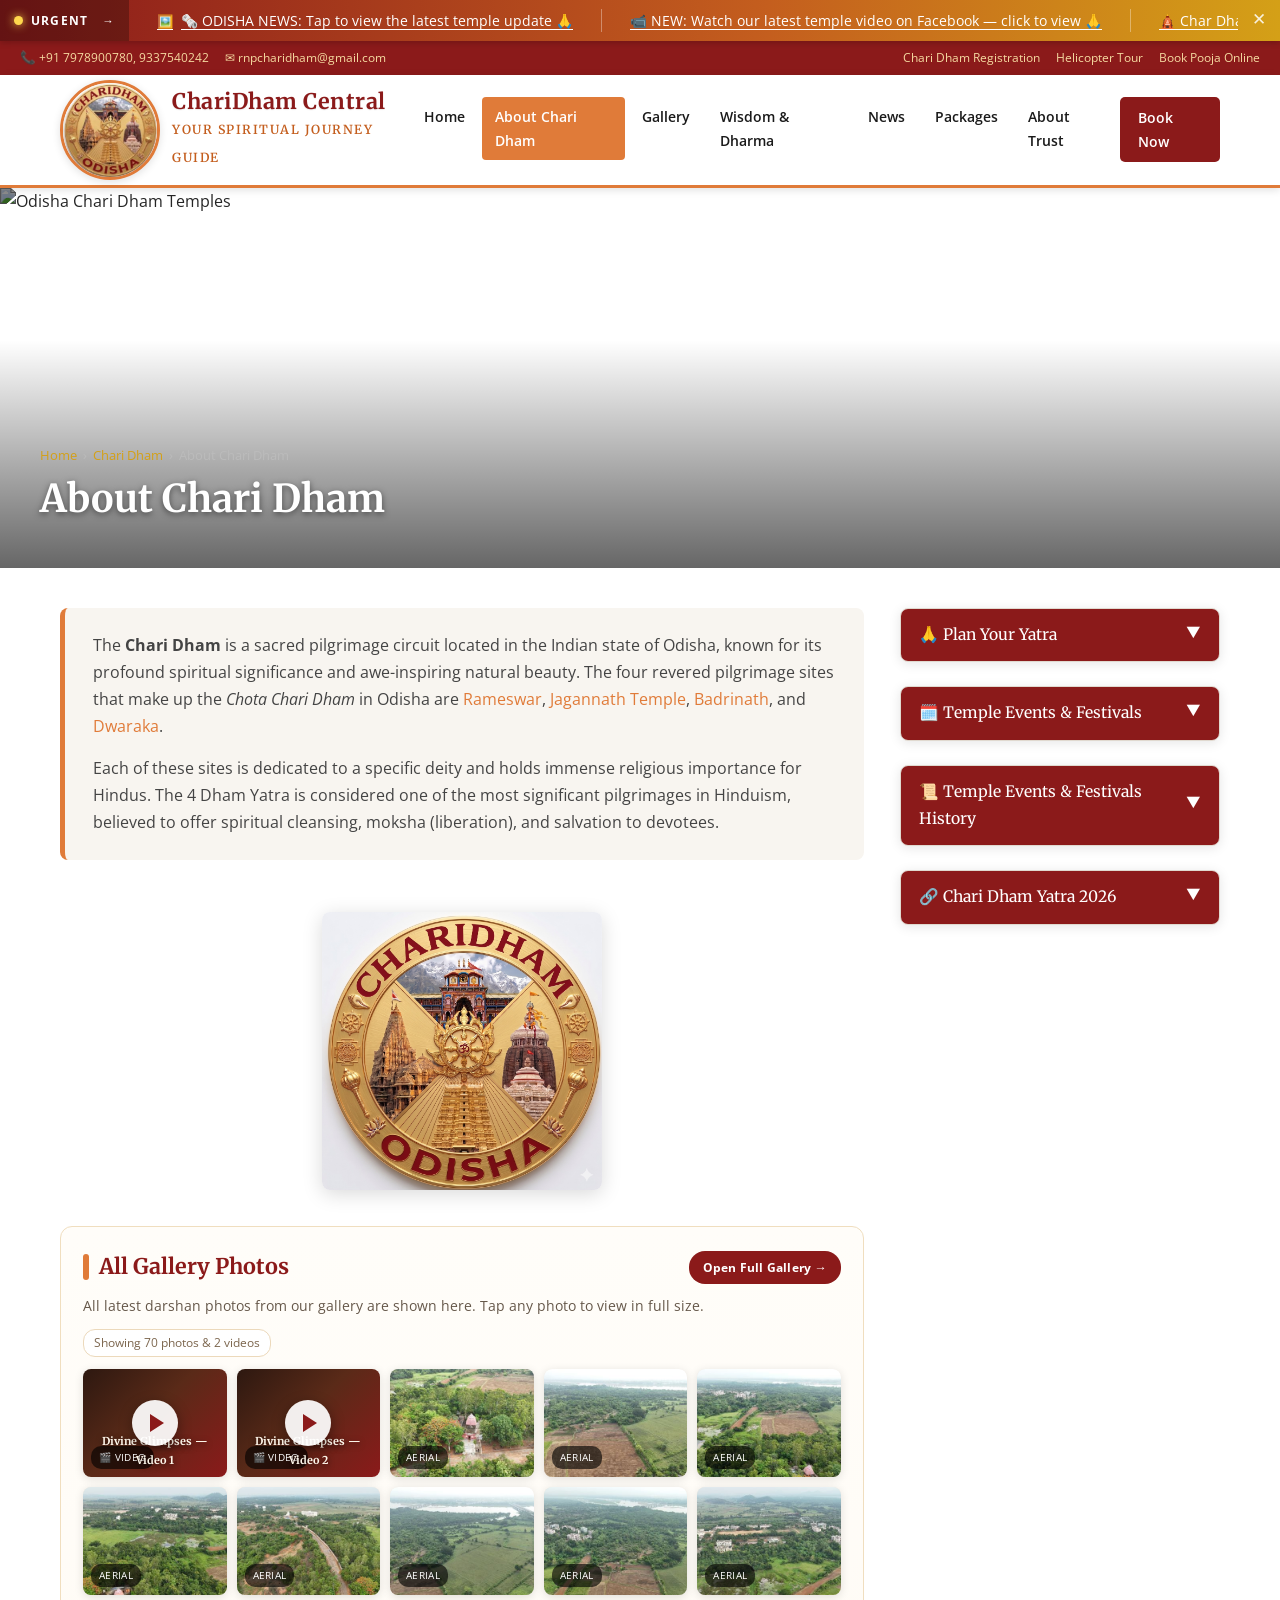
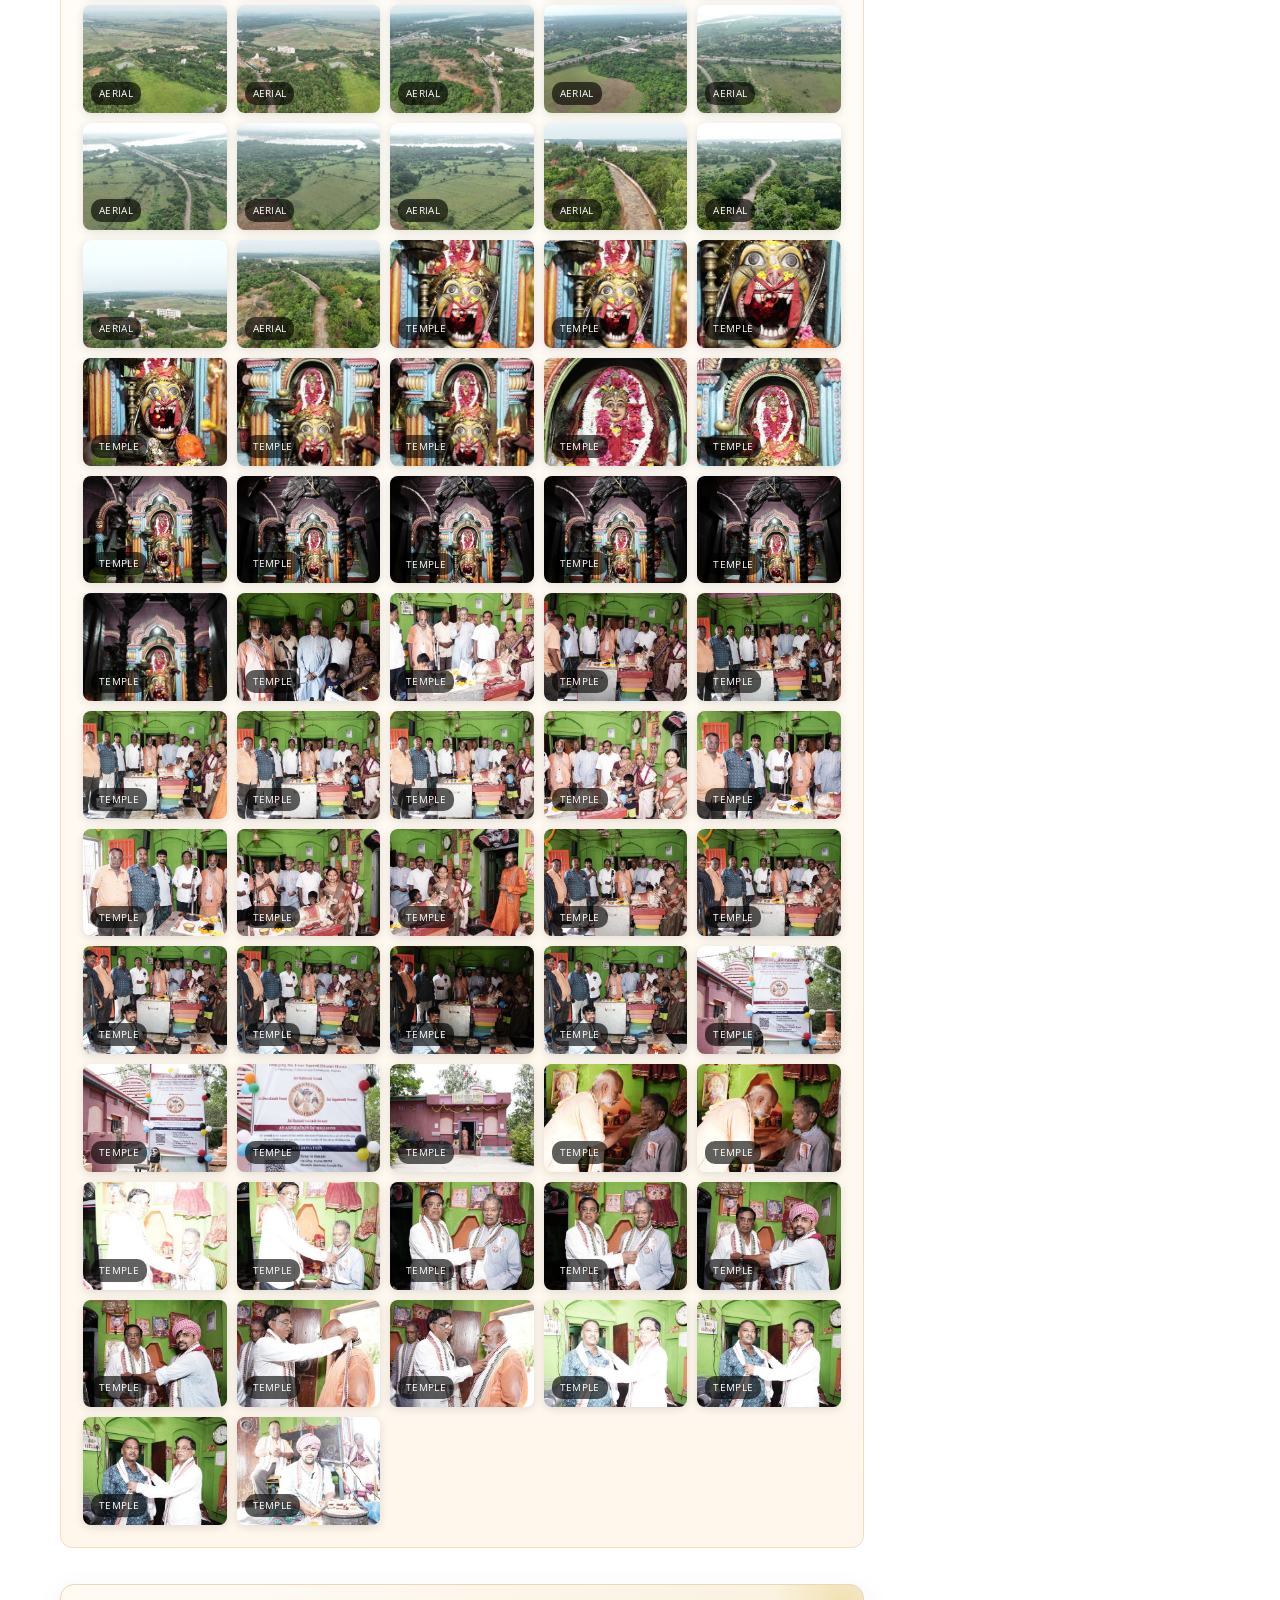
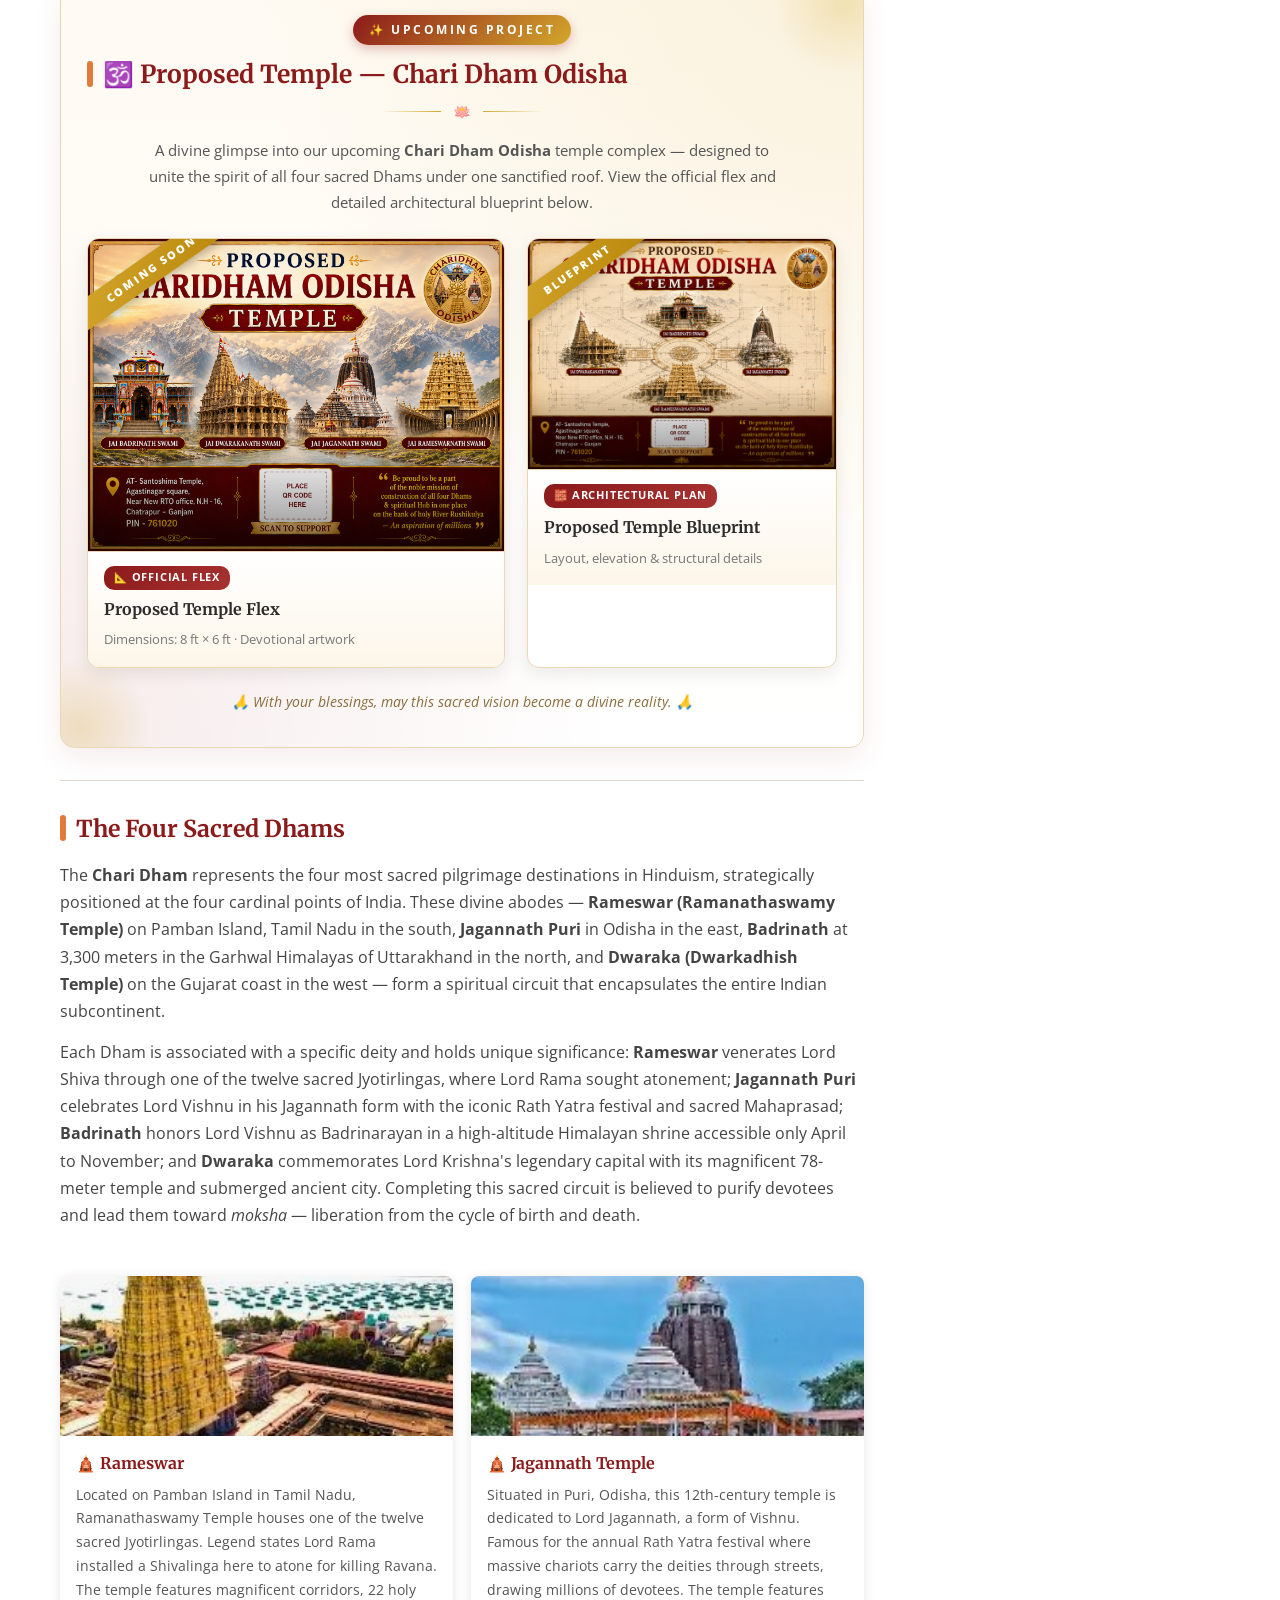
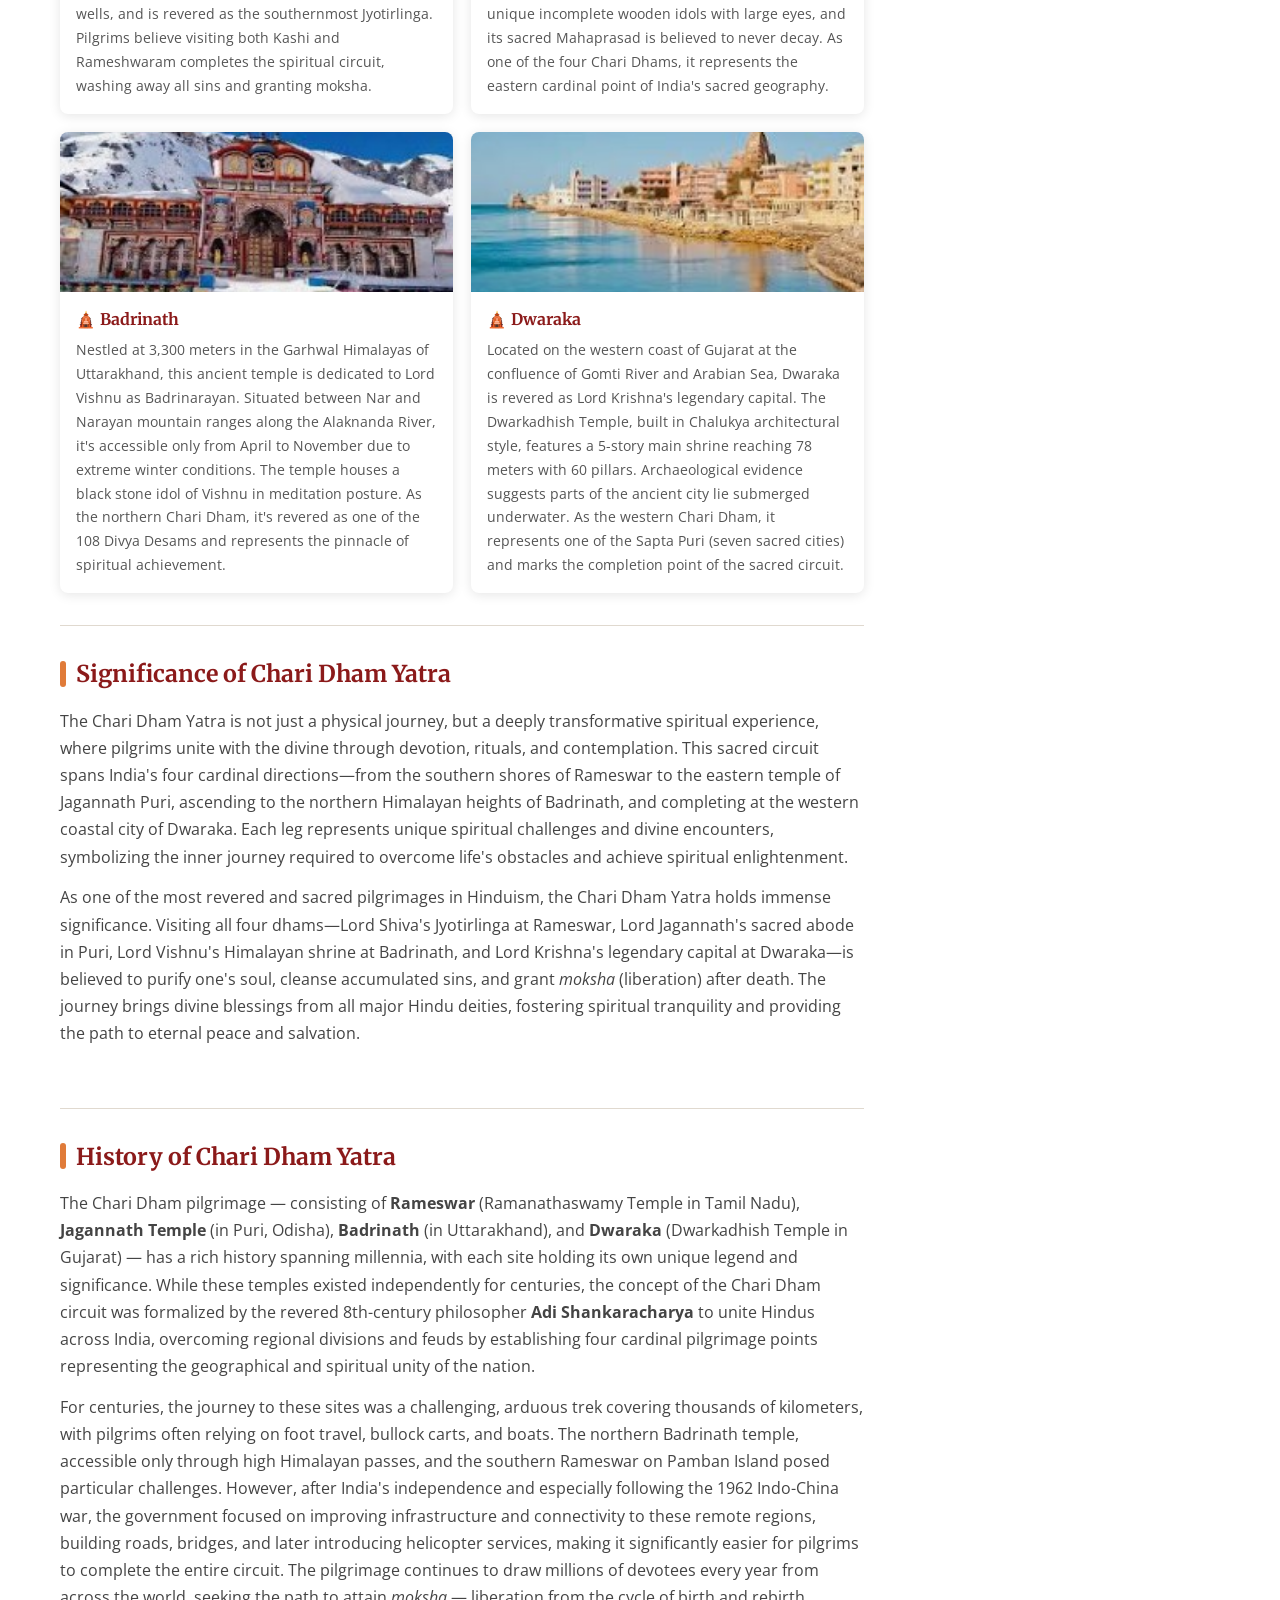
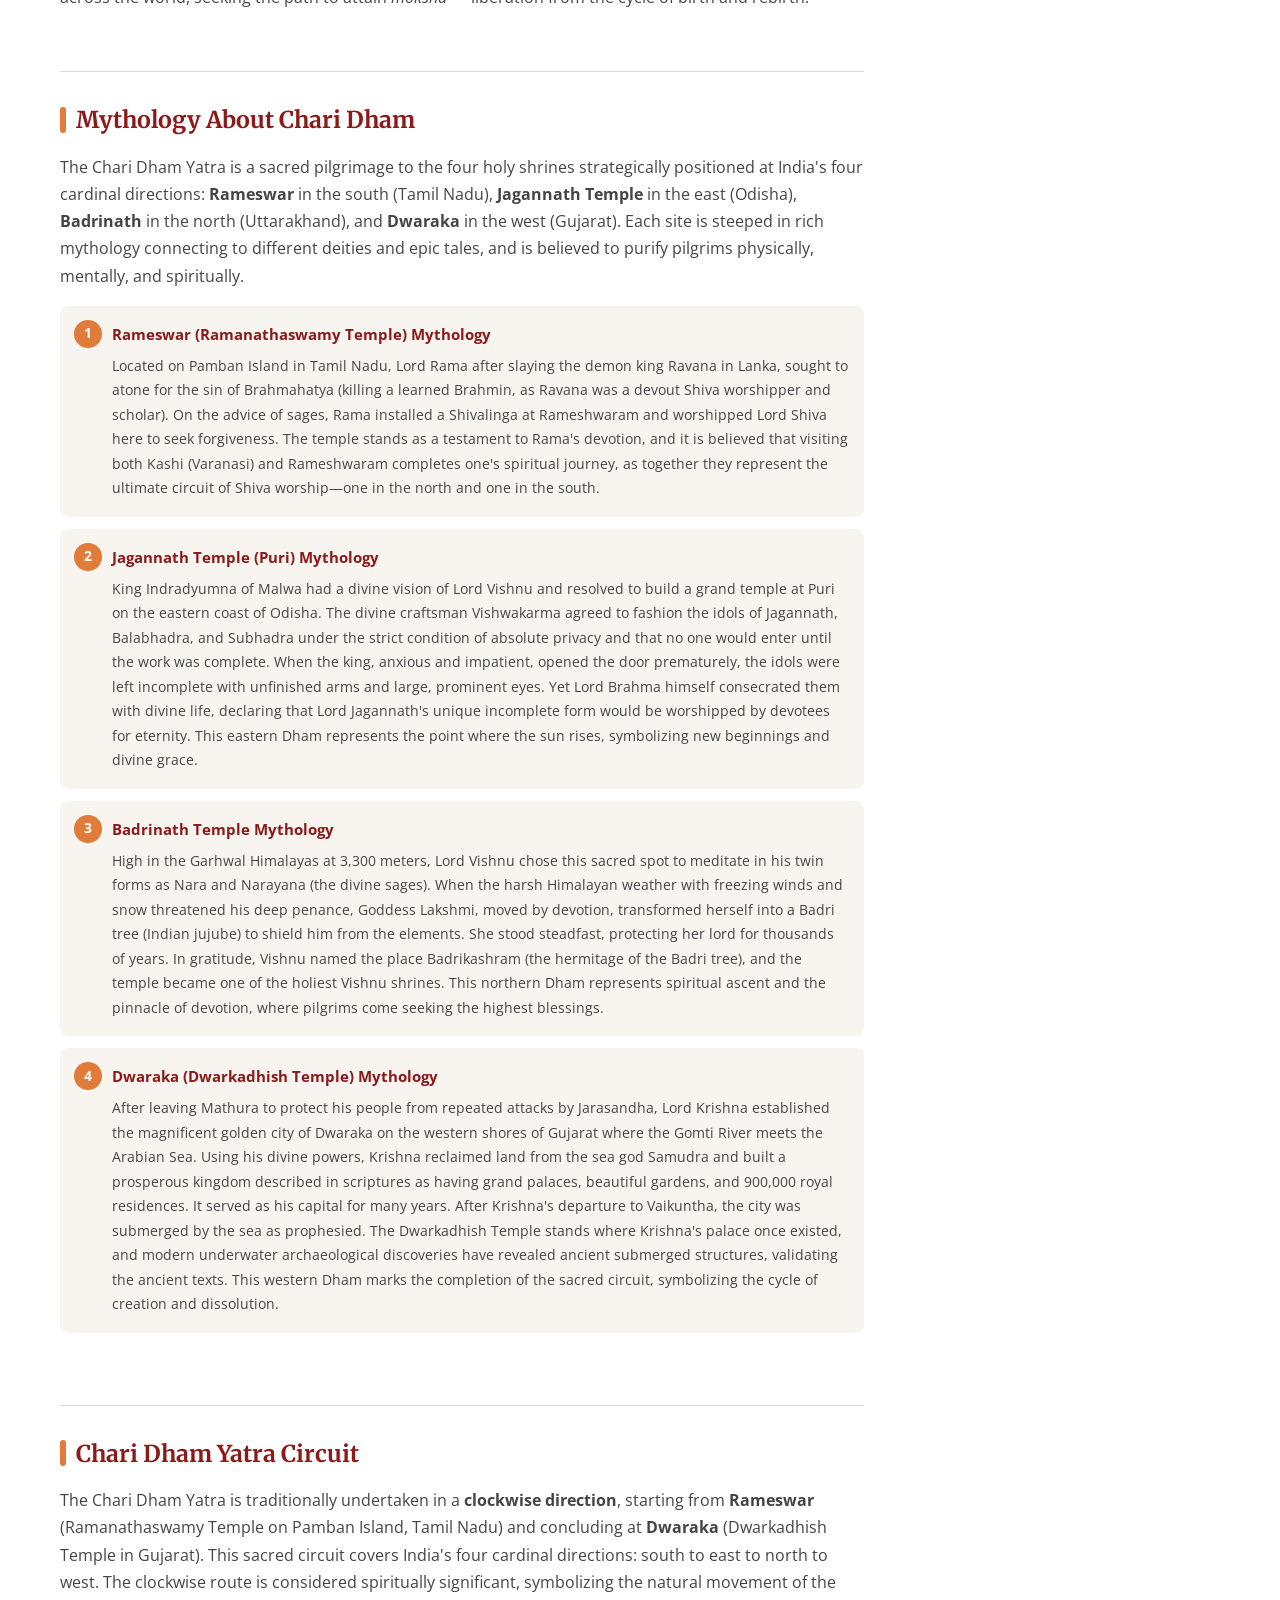
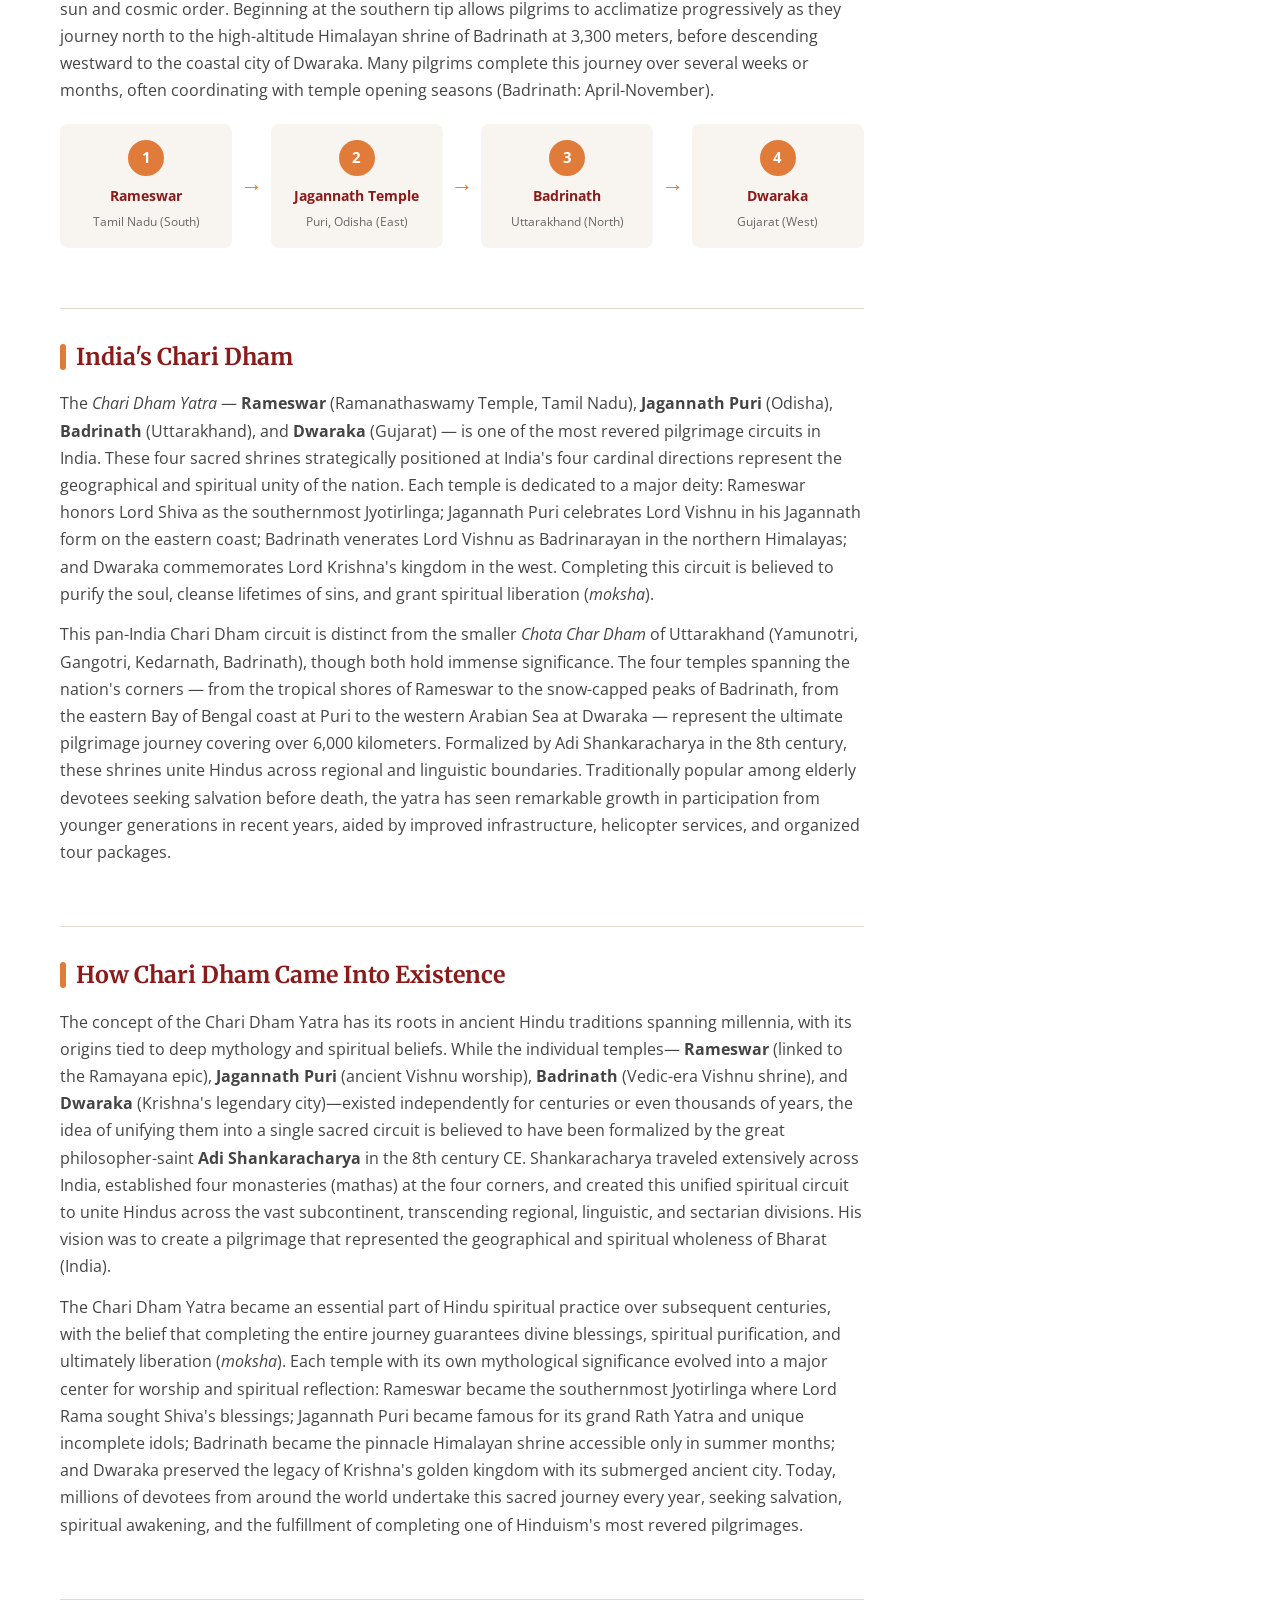
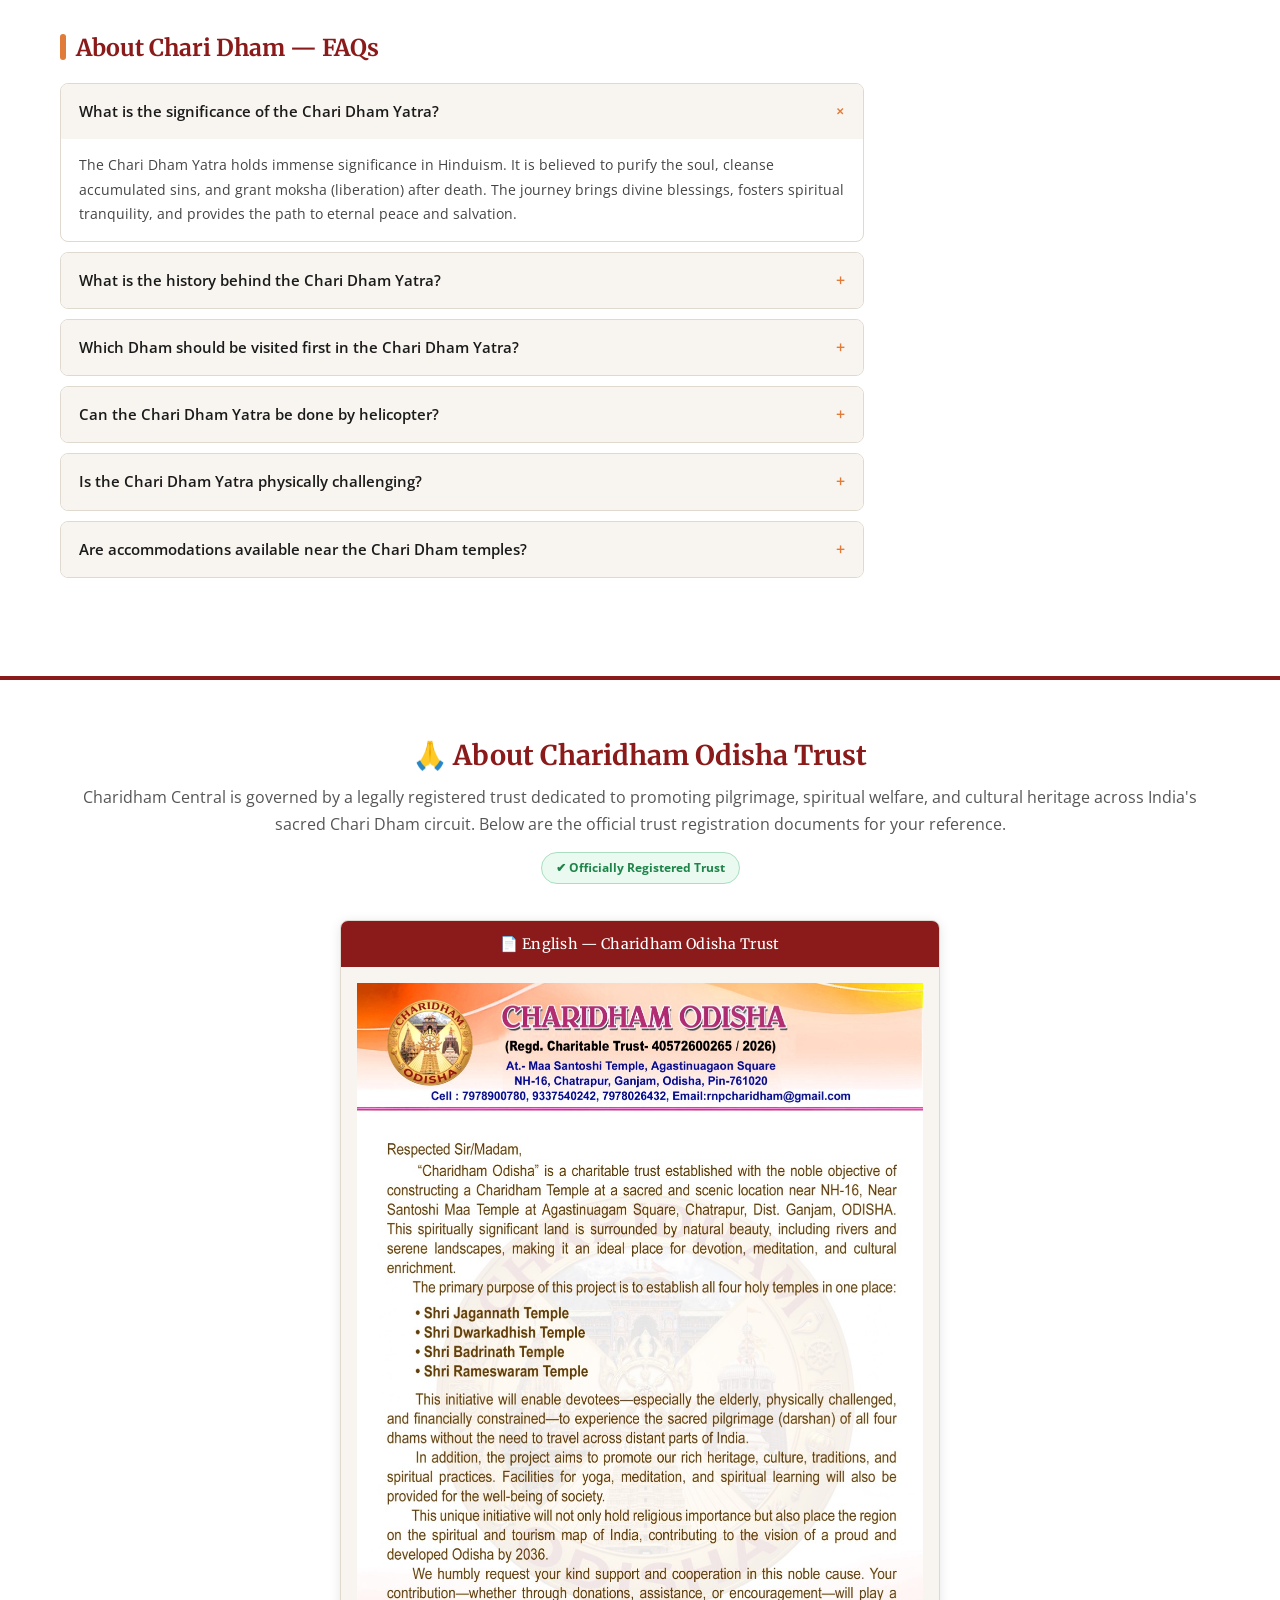
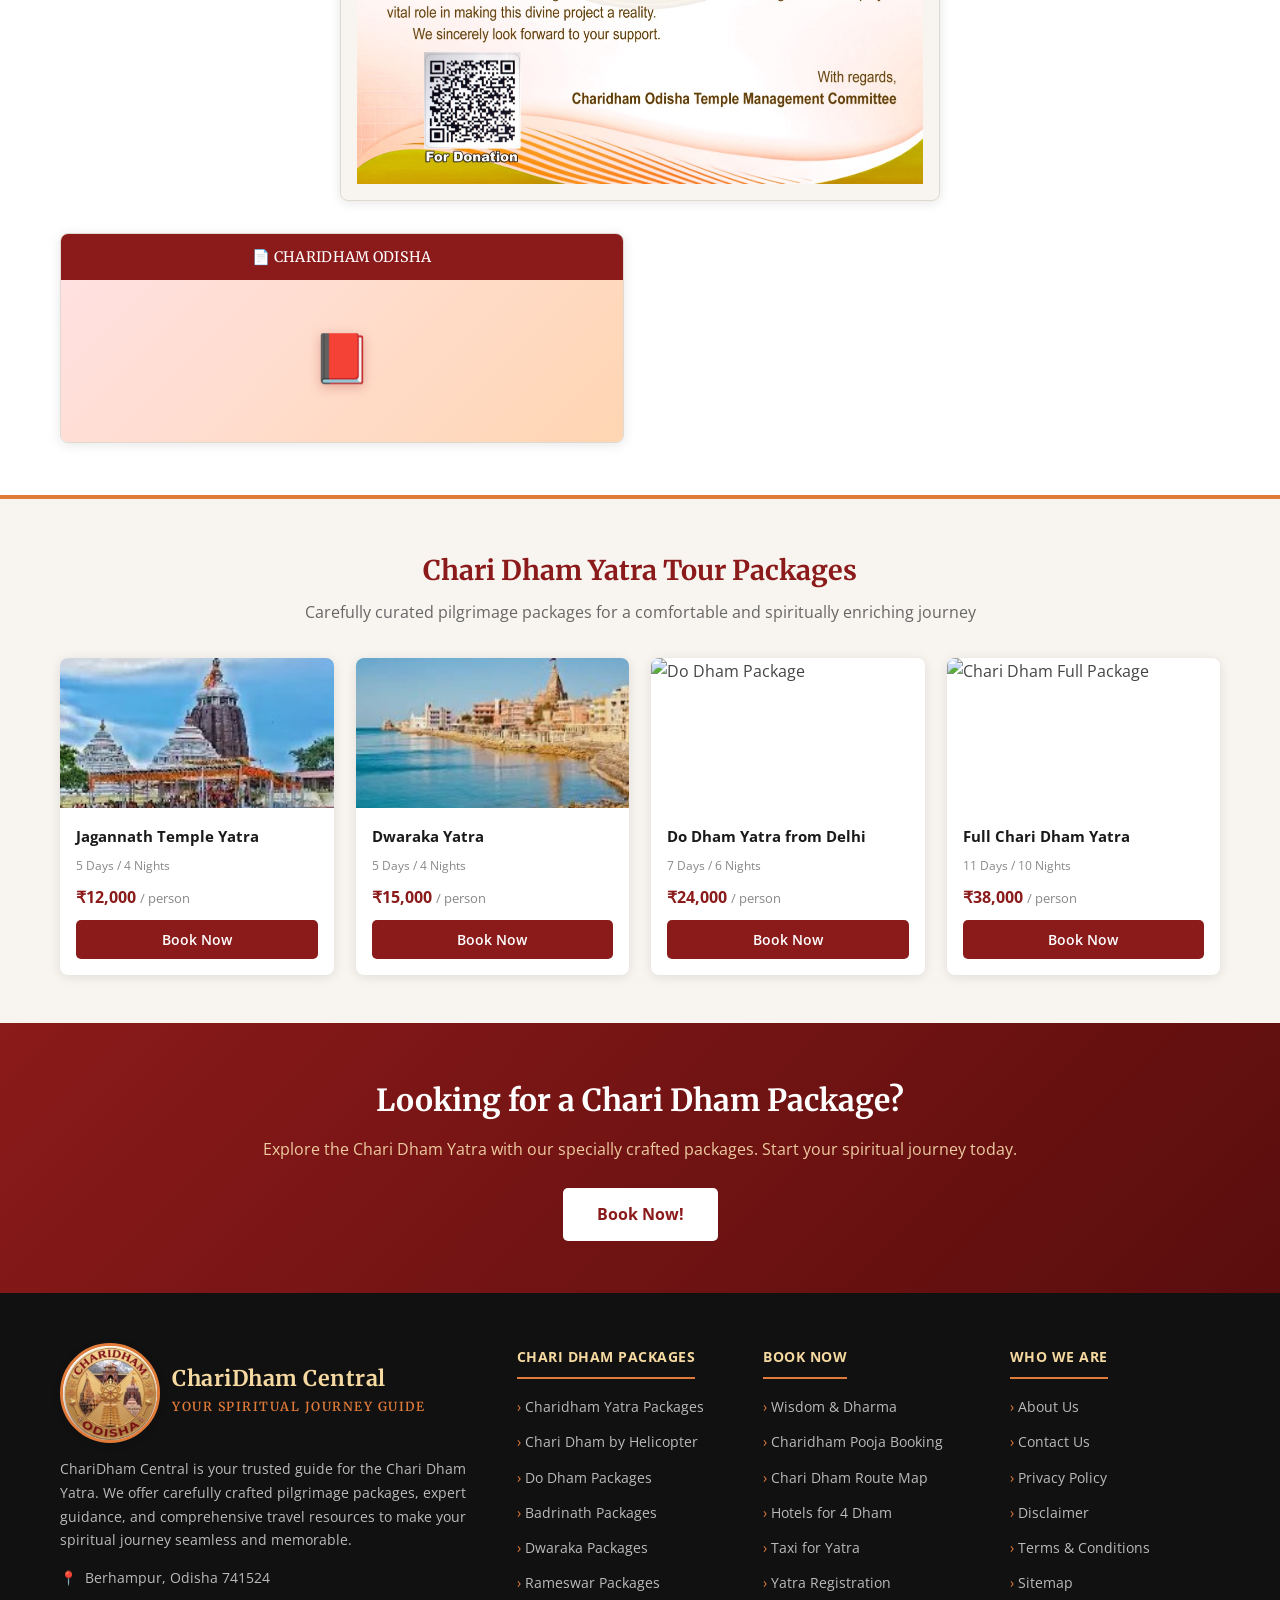
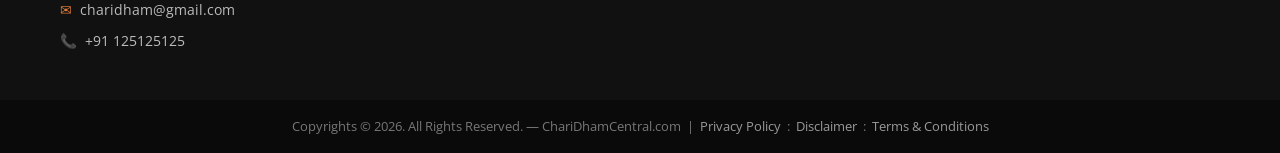
==== commit 14943df6: "Show videos with play overlay in All Gallery Photos section" ====
--- a/index.html
+++ b/index.html
@@ -375,6 +375,51 @@
       border-radius: 10px;
       letter-spacing: .3px;
       text-transform: uppercase;
+    }
+    .home-gallery-card.is-video {
+      background: linear-gradient(135deg, #2d1810 0%, #5a2a18 45%, #8b1a1a 100%);
+      display: flex;
+      align-items: center;
+      justify-content: center;
+    }
+    .home-gallery-card.is-video .home-gallery-play {
+      position: relative;
+      z-index: 1;
+      width: 46px;
+      height: 46px;
+      border-radius: 50%;
+      background: rgba(255, 255, 255, .92);
+      display: flex;
+      align-items: center;
+      justify-content: center;
+      box-shadow: 0 4px 14px rgba(0, 0, 0, .4);
+      transition: transform .25s, background .25s;
+    }
+    .home-gallery-card.is-video:hover .home-gallery-play {
+      transform: scale(1.12);
+      background: #fff;
+    }
+    .home-gallery-card.is-video .home-gallery-play::after {
+      content: '';
+      width: 0;
+      height: 0;
+      border-left: 14px solid var(--maroon);
+      border-top: 9px solid transparent;
+      border-bottom: 9px solid transparent;
+      margin-left: 4px;
+    }
+    .home-gallery-card.is-video .home-gallery-vtitle {
+      position: absolute;
+      left: 0;
+      right: 0;
+      bottom: 8px;
+      text-align: center;
+      color: #fff8ec;
+      font-family: 'Merriweather', serif;
+      font-size: .68rem;
+      font-weight: 700;
+      text-shadow: 0 2px 6px rgba(0, 0, 0, .7);
+      padding: 0 8px;
     }
     .home-gallery-status {
       grid-column: 1 / -1;
@@ -2019,36 +2064,49 @@
           return response.json();
         })
         .then((items) => {
-          const photos = Array.isArray(items)
-            ? items.filter((item) => item && item.kind !== 'video' && (item.full || item.src))
+          const media = Array.isArray(items)
+            ? items.filter((item) => item && (item.full || item.src))
             : [];
 
-          if (!photos.length) {
-            showStatus('No gallery photos found right now.', false);
+          if (!media.length) {
+            showStatus('No gallery media found right now.', false);
             return;
           }
 
+          let videoCount = 0;
           grid.innerHTML = '';
-          photos.forEach((item) => {
-            const full = item.full || item.src;
-            const thumb = item.thumb || full;
-            const tag = (item.section || 'photo').toUpperCase();
+          media.forEach((item) => {
+            const isVideo = item.kind === 'video';
+            const src = item.full || item.src;
+            const tag = (item.section || (isVideo ? 'video' : 'photo')).toUpperCase();
+            const safeTitle = (item.title || (isVideo ? 'Gallery Video' : 'Gallery Photo')).replace(/"/g, '&quot;');
 
             const card = document.createElement('a');
-            card.className = 'home-gallery-card';
-            card.href = full;
+            card.href = src;
             card.target = '_blank';
             card.rel = 'noopener';
-            card.title = item.title || 'Gallery Photo';
-
-            card.innerHTML =
-              '<img loading="lazy" decoding="async" src="' + thumb + '" alt="' + (item.title || 'Gallery Photo').replace(/"/g, '&quot;') + '" />' +
-              '<span class="home-gallery-tag">' + tag + '</span>';
+            card.title = item.title || (isVideo ? 'Gallery Video' : 'Gallery Photo');
+
+            if (isVideo) {
+              videoCount++;
+              card.className = 'home-gallery-card is-video';
+              card.innerHTML =
+                '<span class="home-gallery-play" aria-hidden="true"></span>' +
+                '<span class="home-gallery-tag">\u{1F3AC} ' + tag + '</span>' +
+                '<span class="home-gallery-vtitle">' + safeTitle + '</span>';
+            } else {
+              const thumb = item.thumb || src;
+              card.className = 'home-gallery-card';
+              card.innerHTML =
+                '<img loading="lazy" decoding="async" src="' + thumb + '" alt="' + safeTitle + '" />' +
+                '<span class="home-gallery-tag">' + tag + '</span>';
+            }
 
             grid.appendChild(card);
           });
 
-          count.textContent = 'Showing ' + photos.length + ' photos';
+          const photoCount = media.length - videoCount;
+          count.textContent = 'Showing ' + photoCount + ' photos' + (videoCount ? ' & ' + videoCount + ' videos' : '');
         })
         .catch(() => {
           showStatus('Could not load gallery photos.', true);
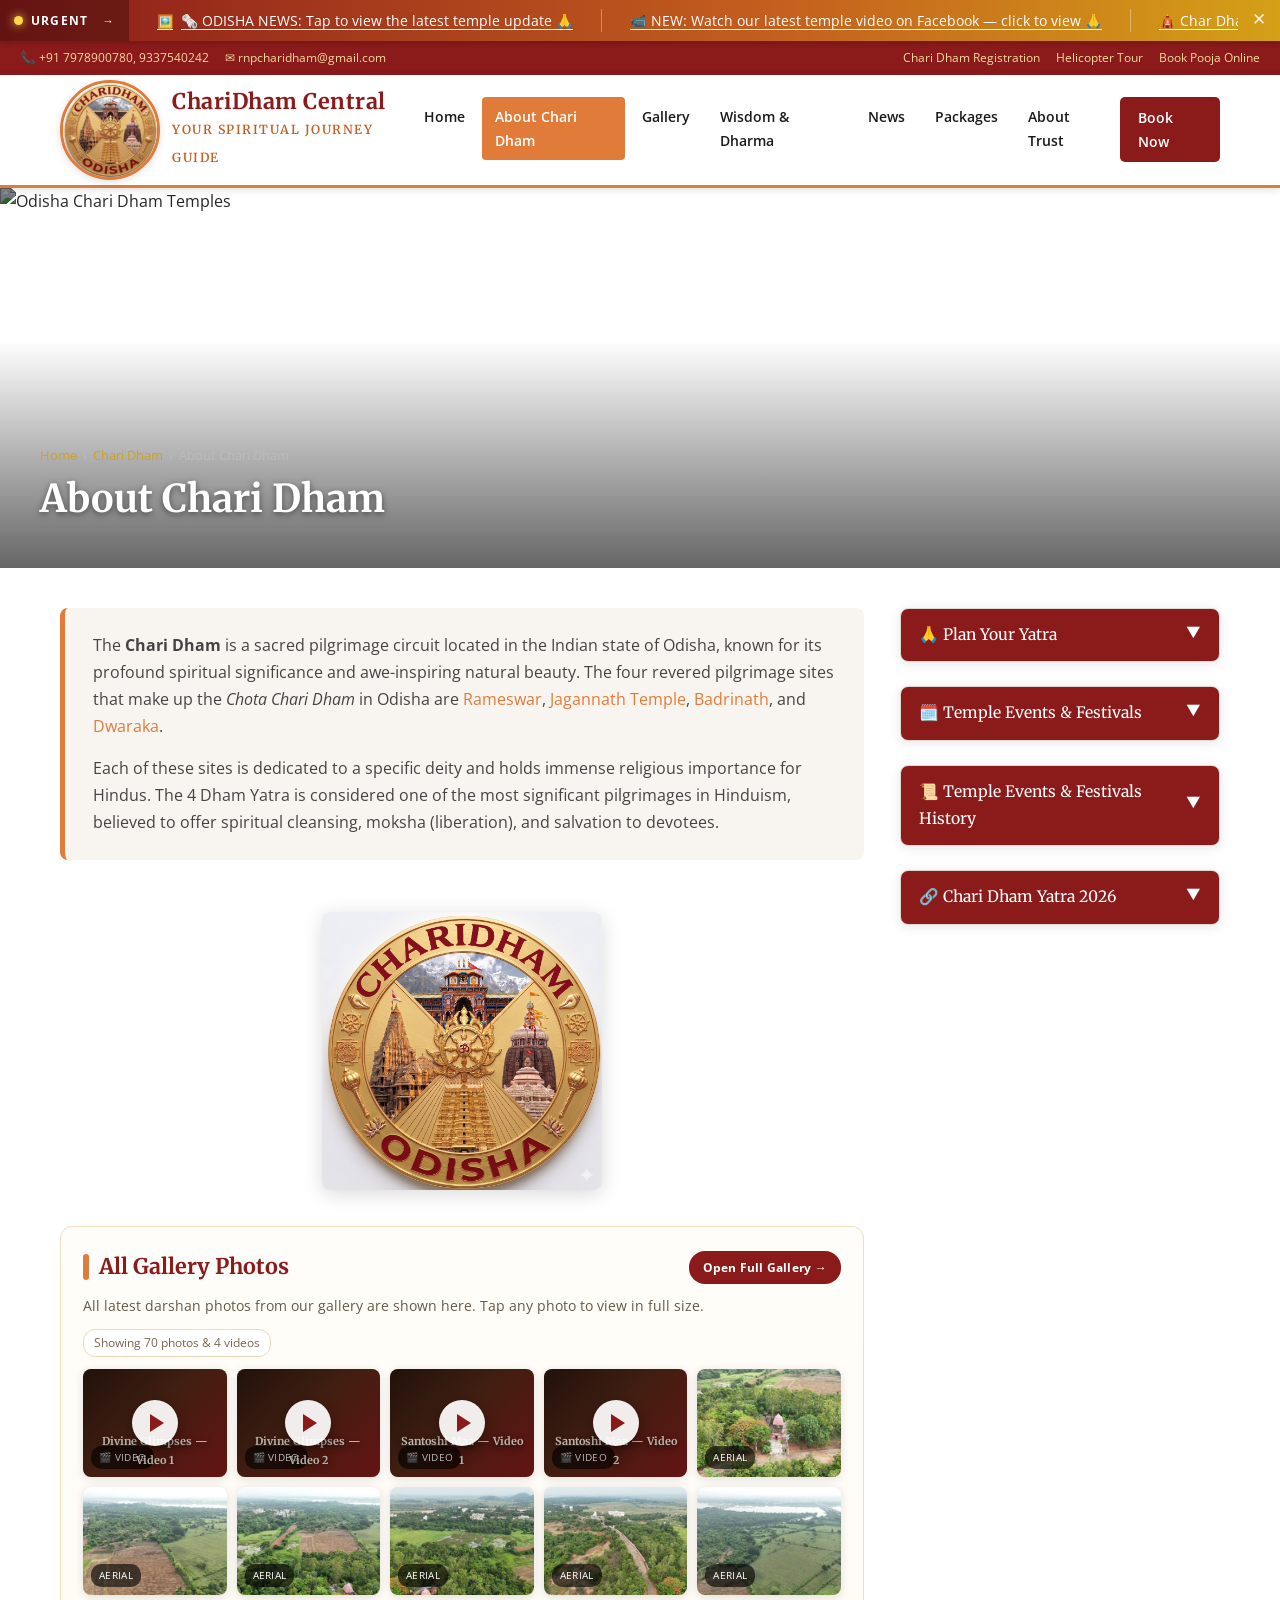
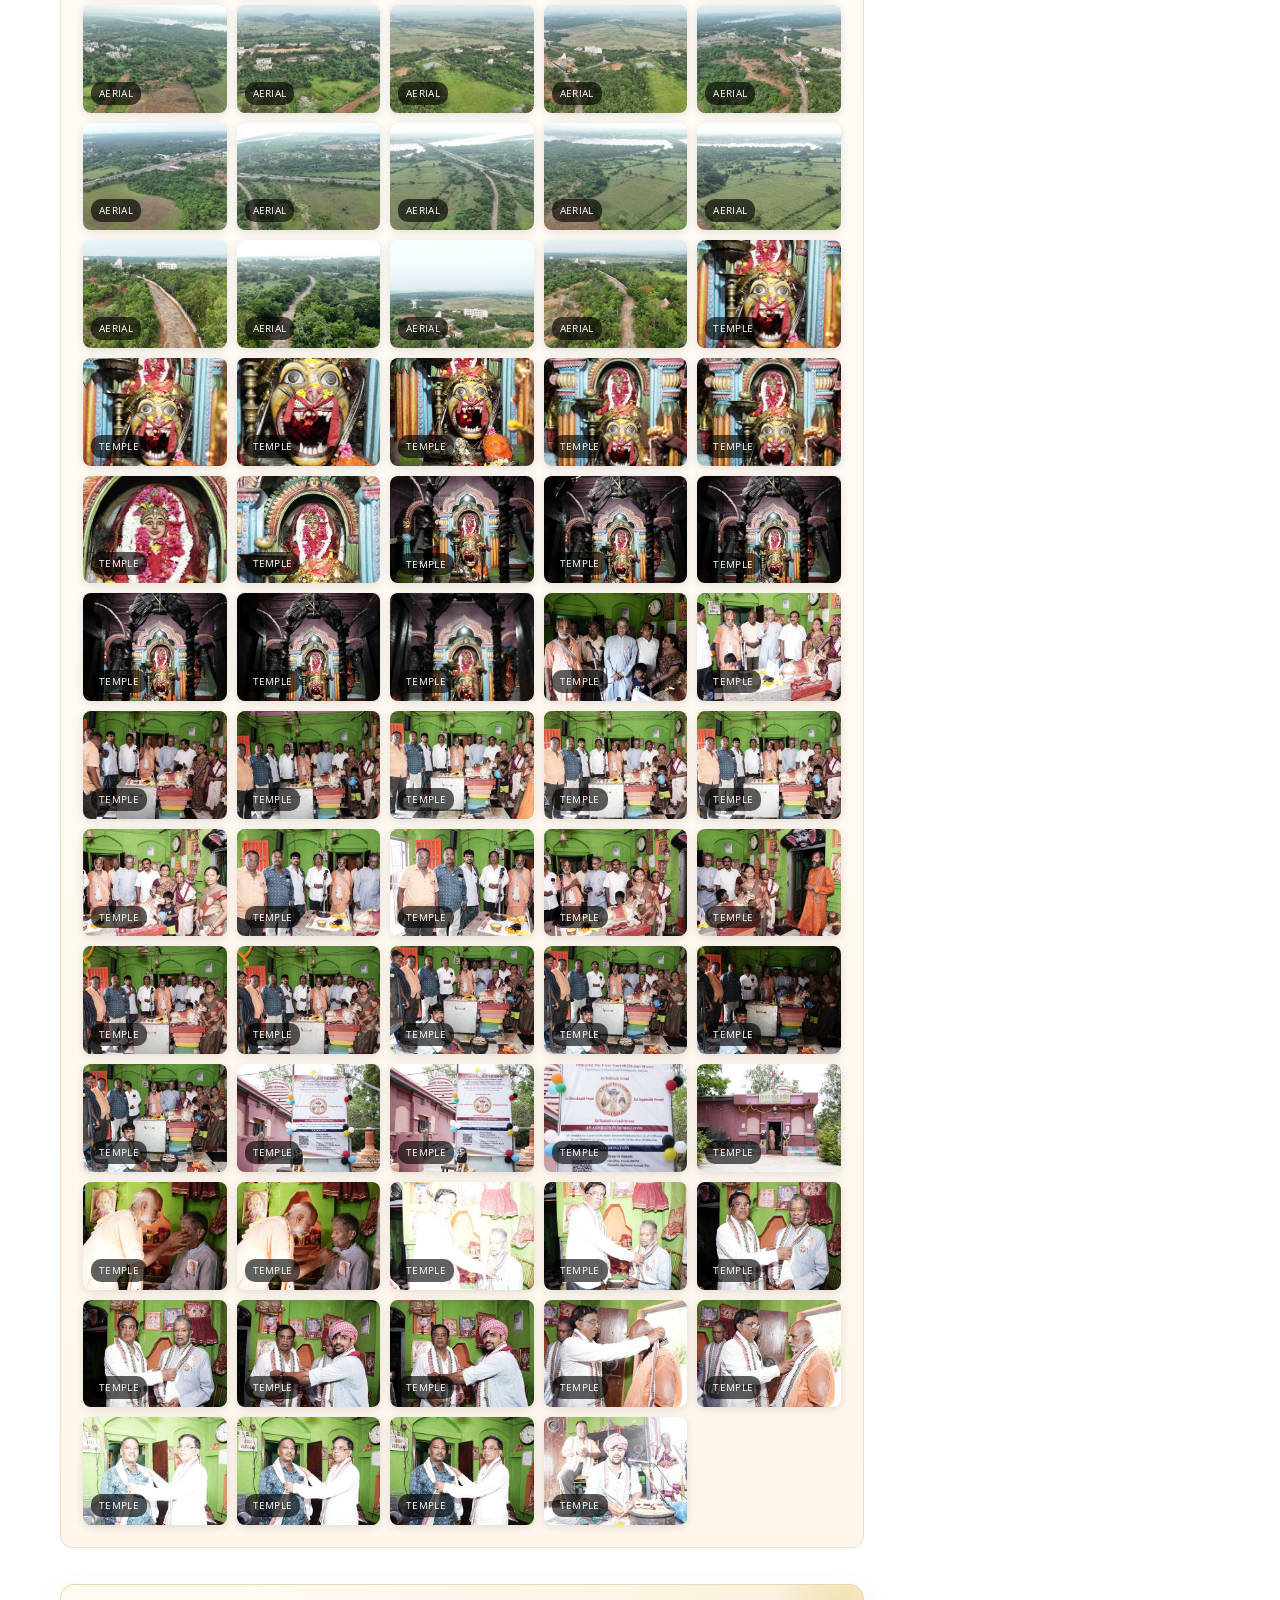
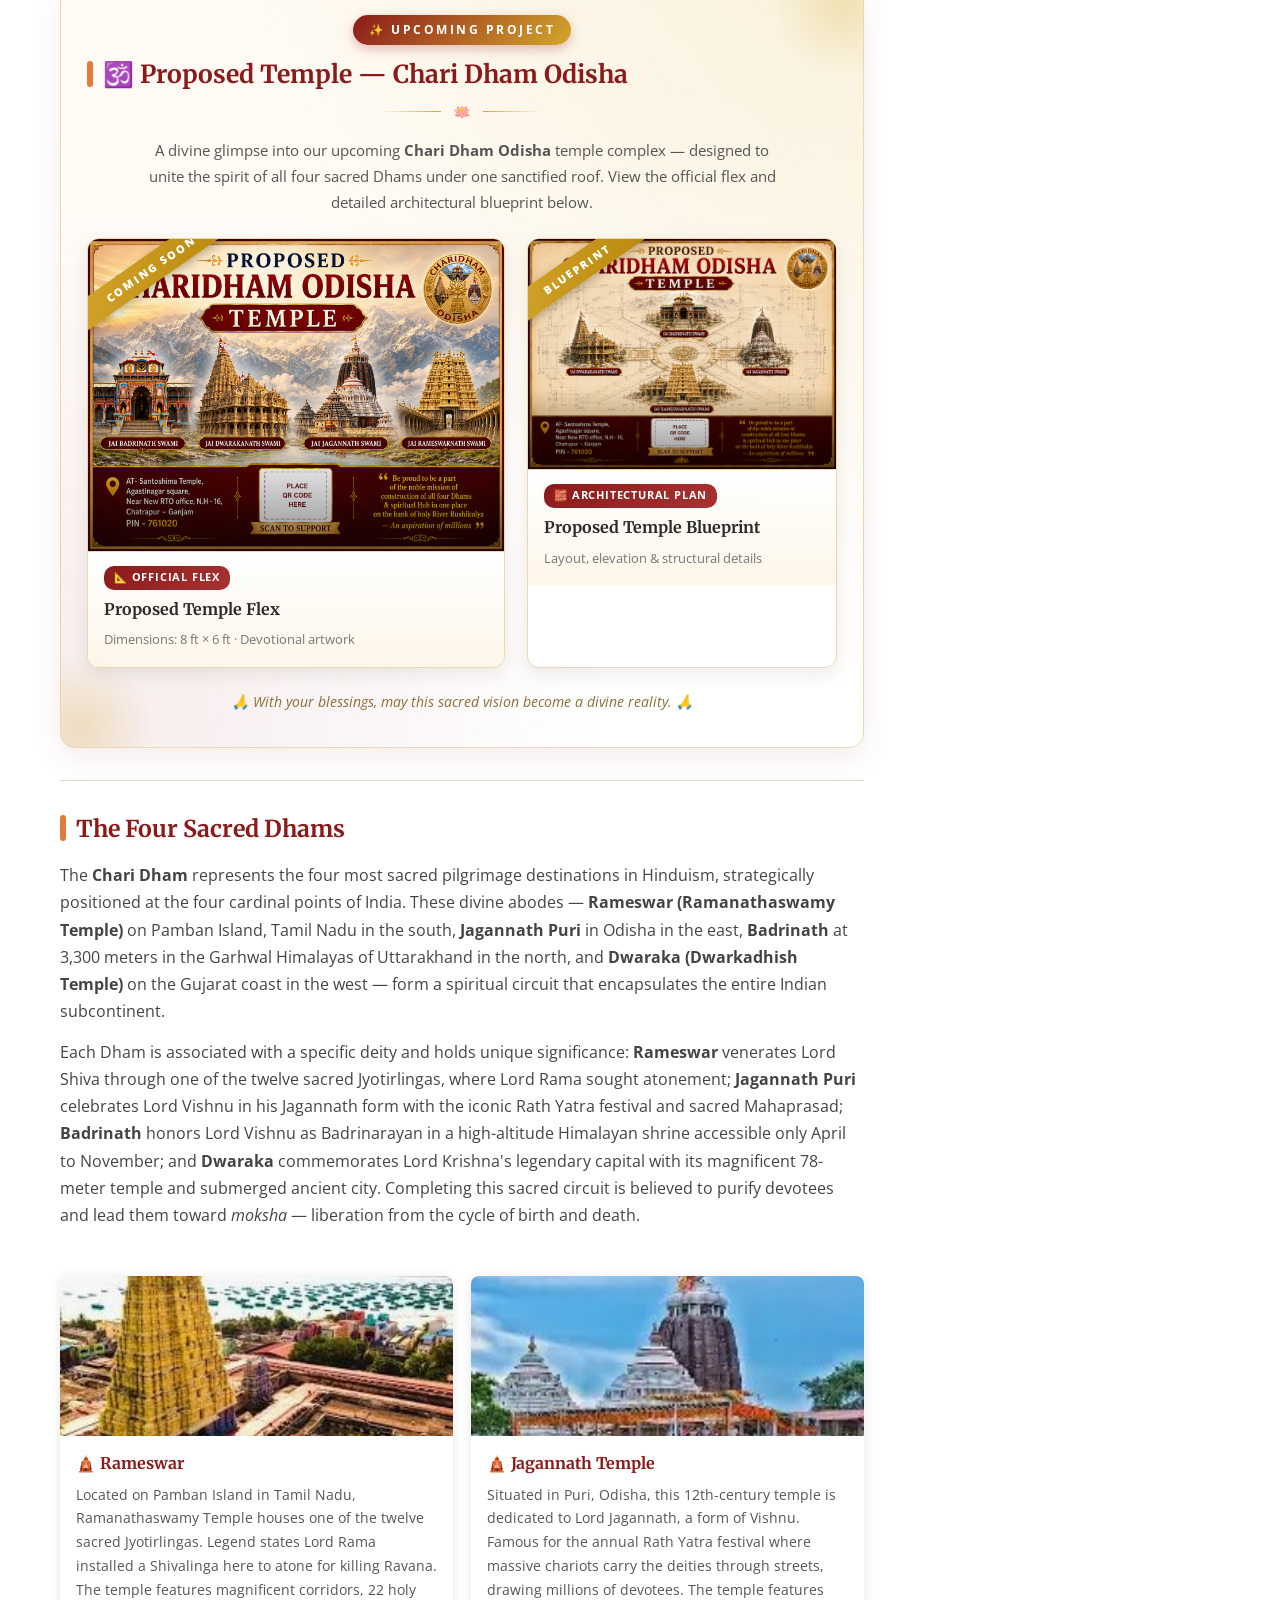
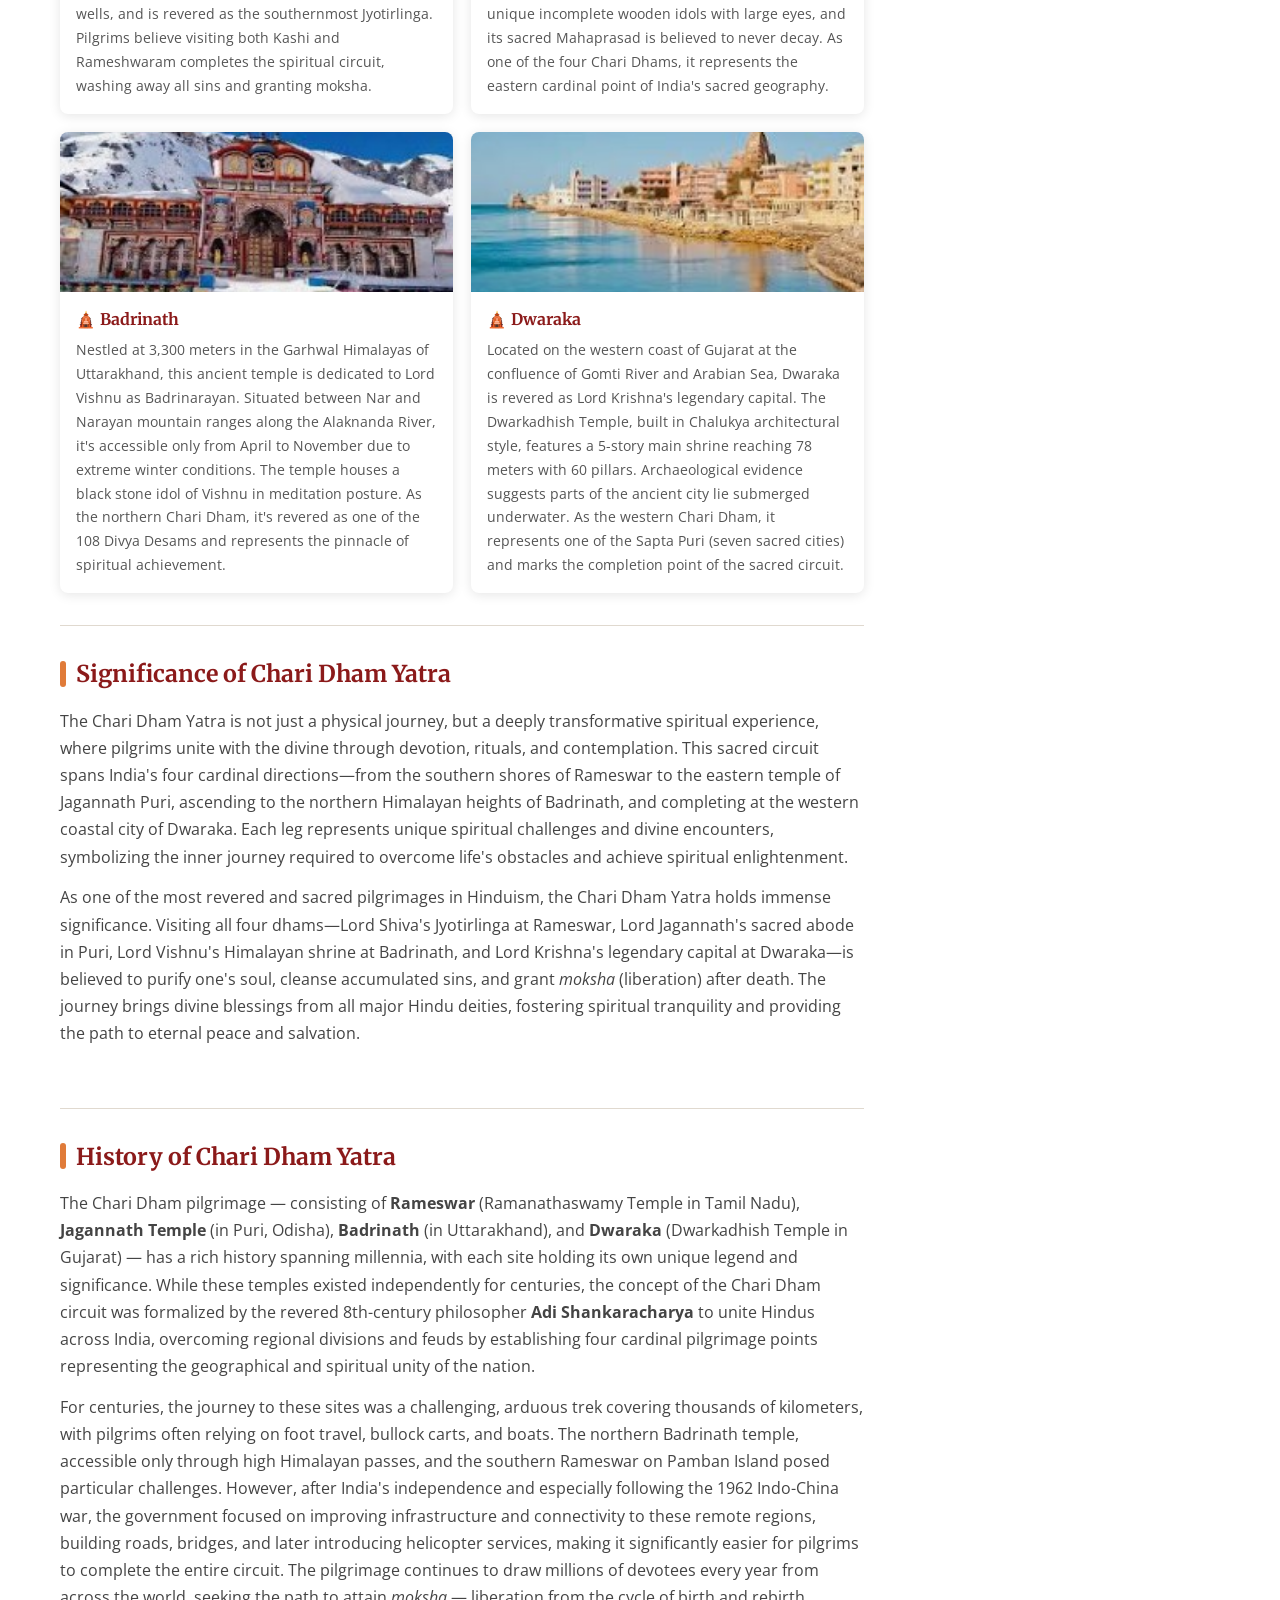
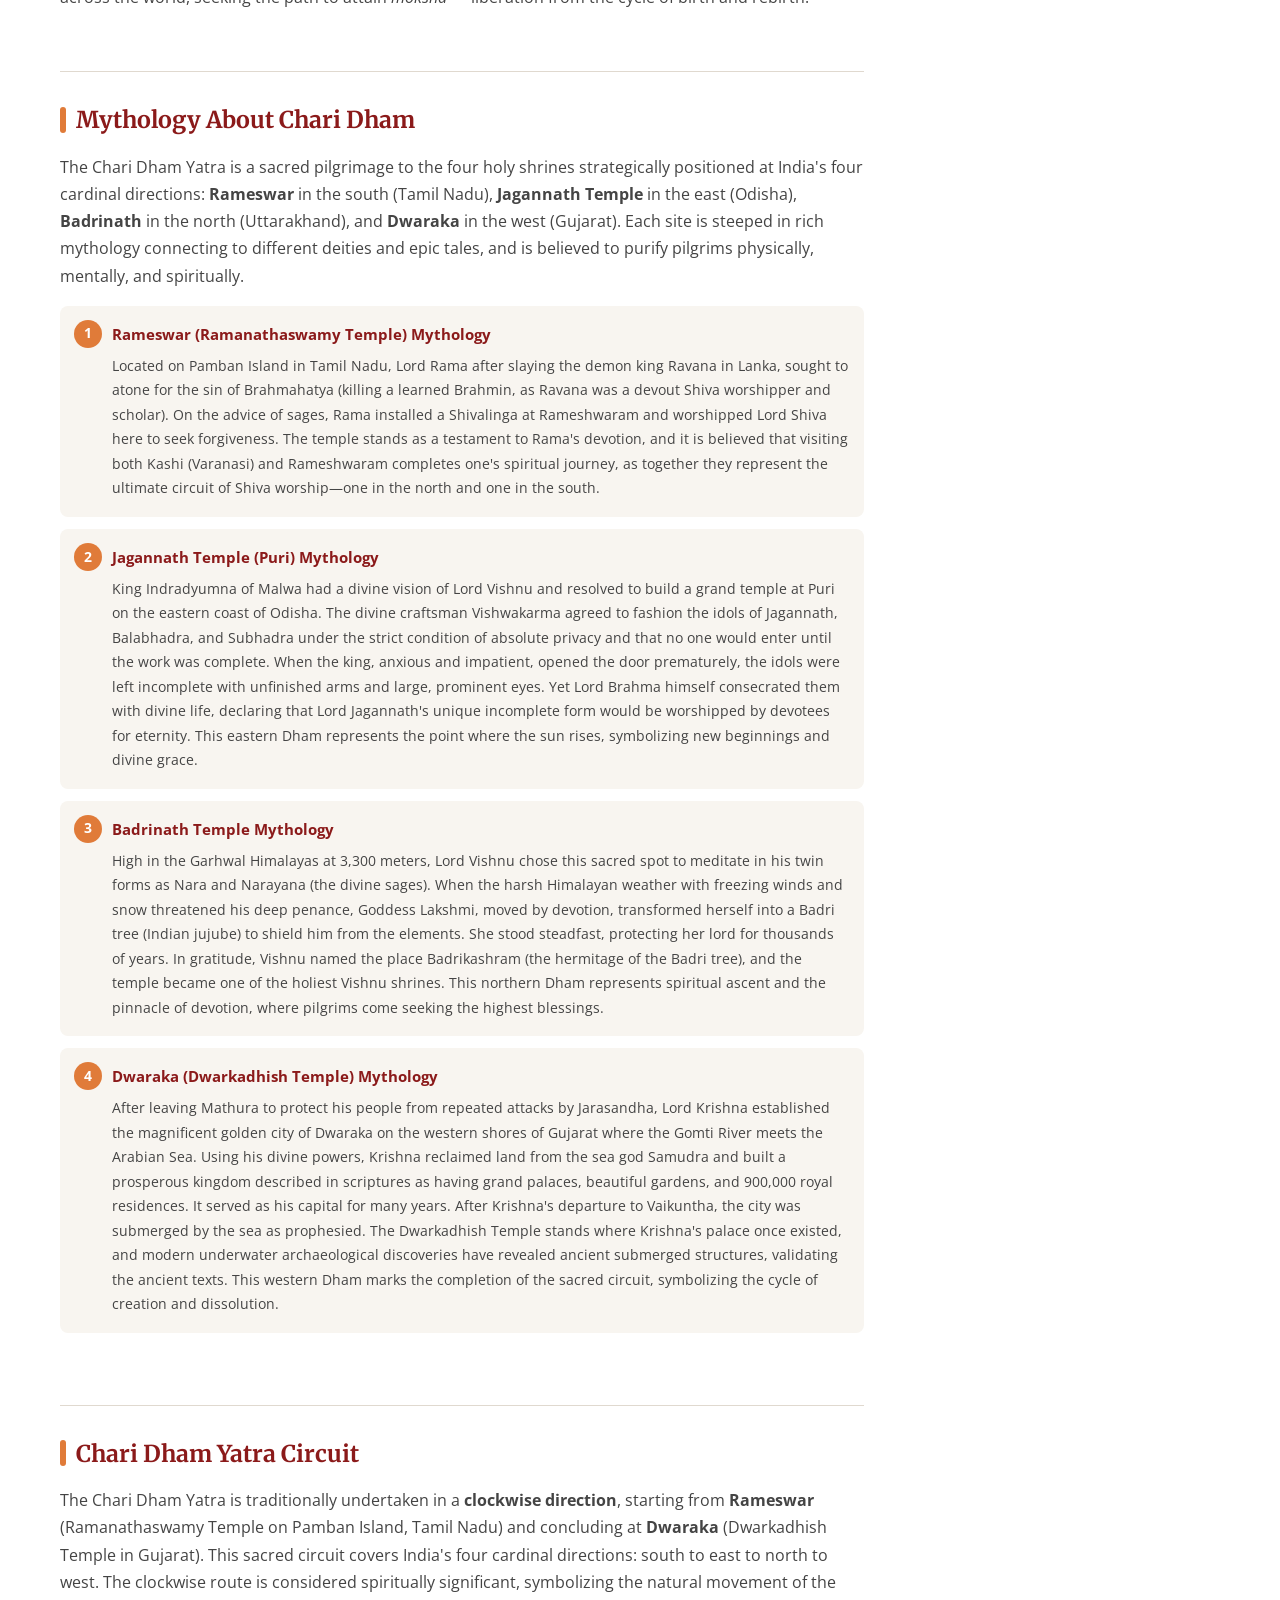
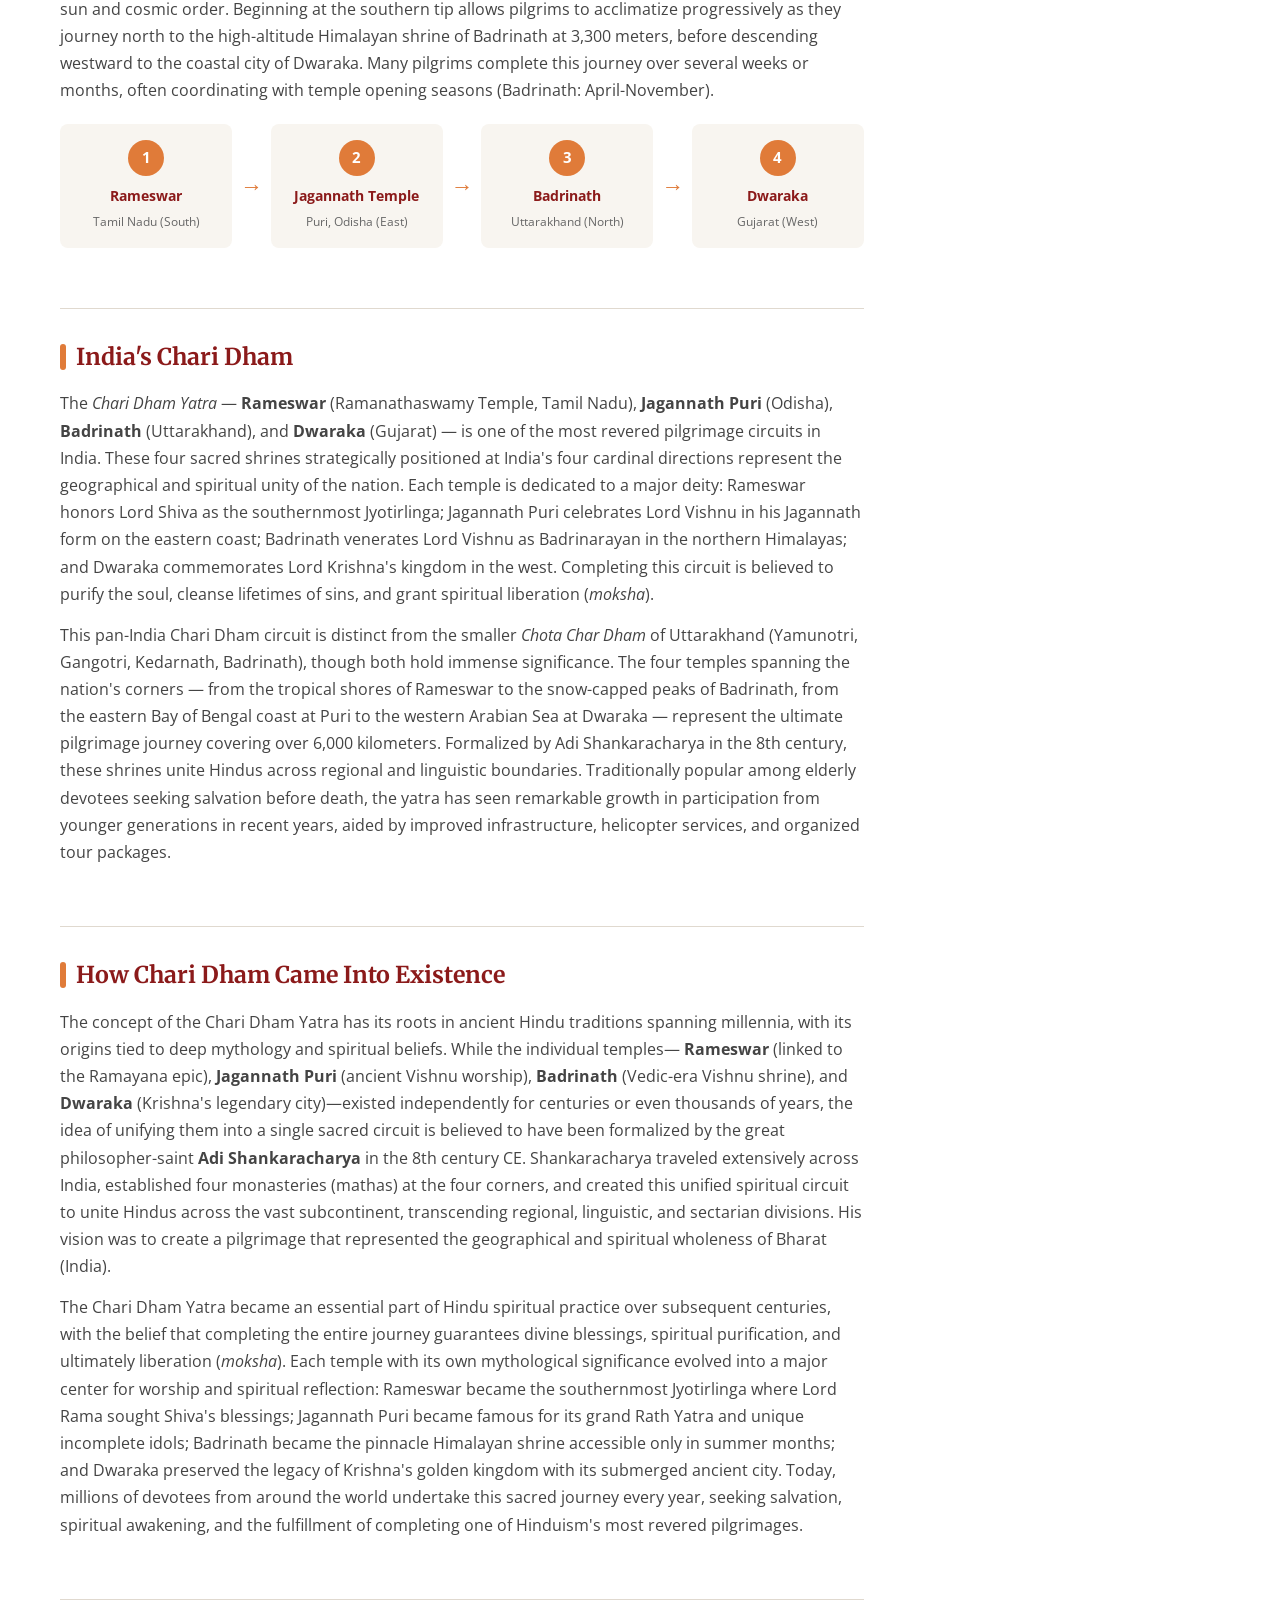
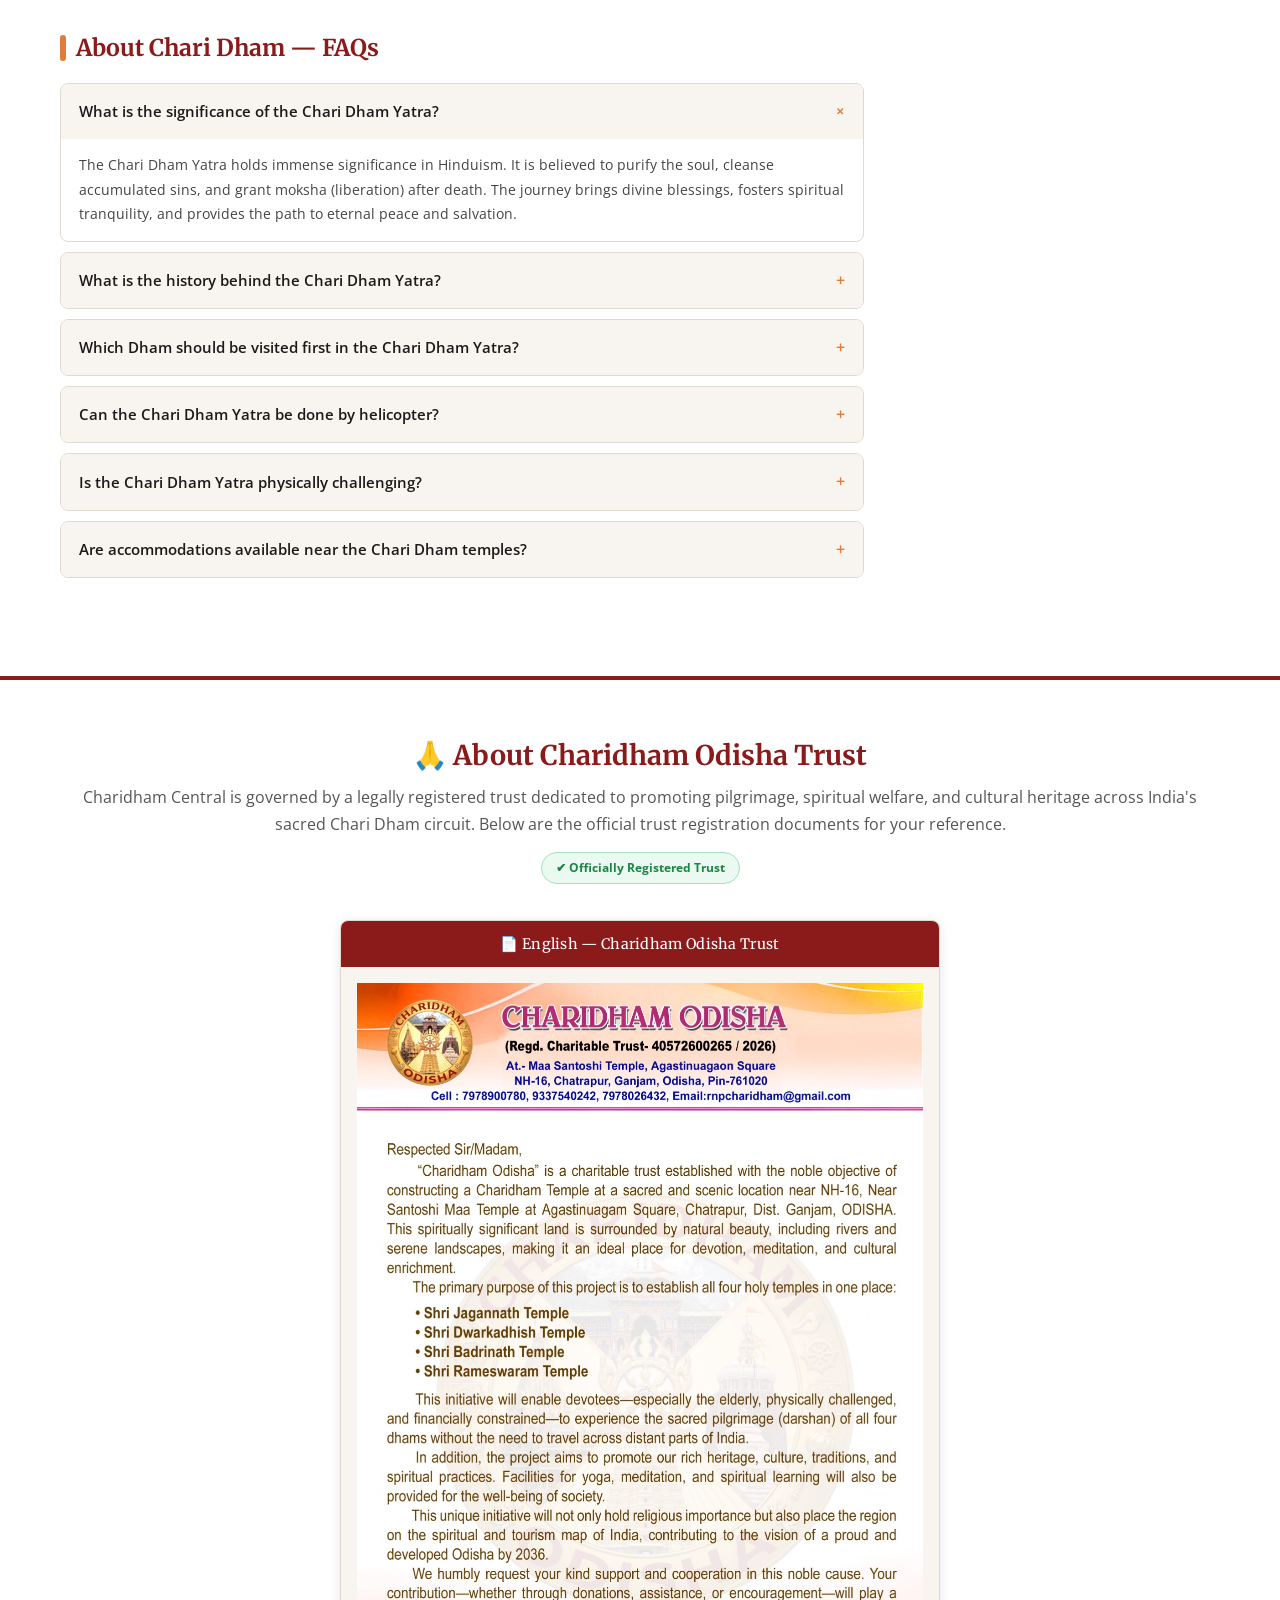
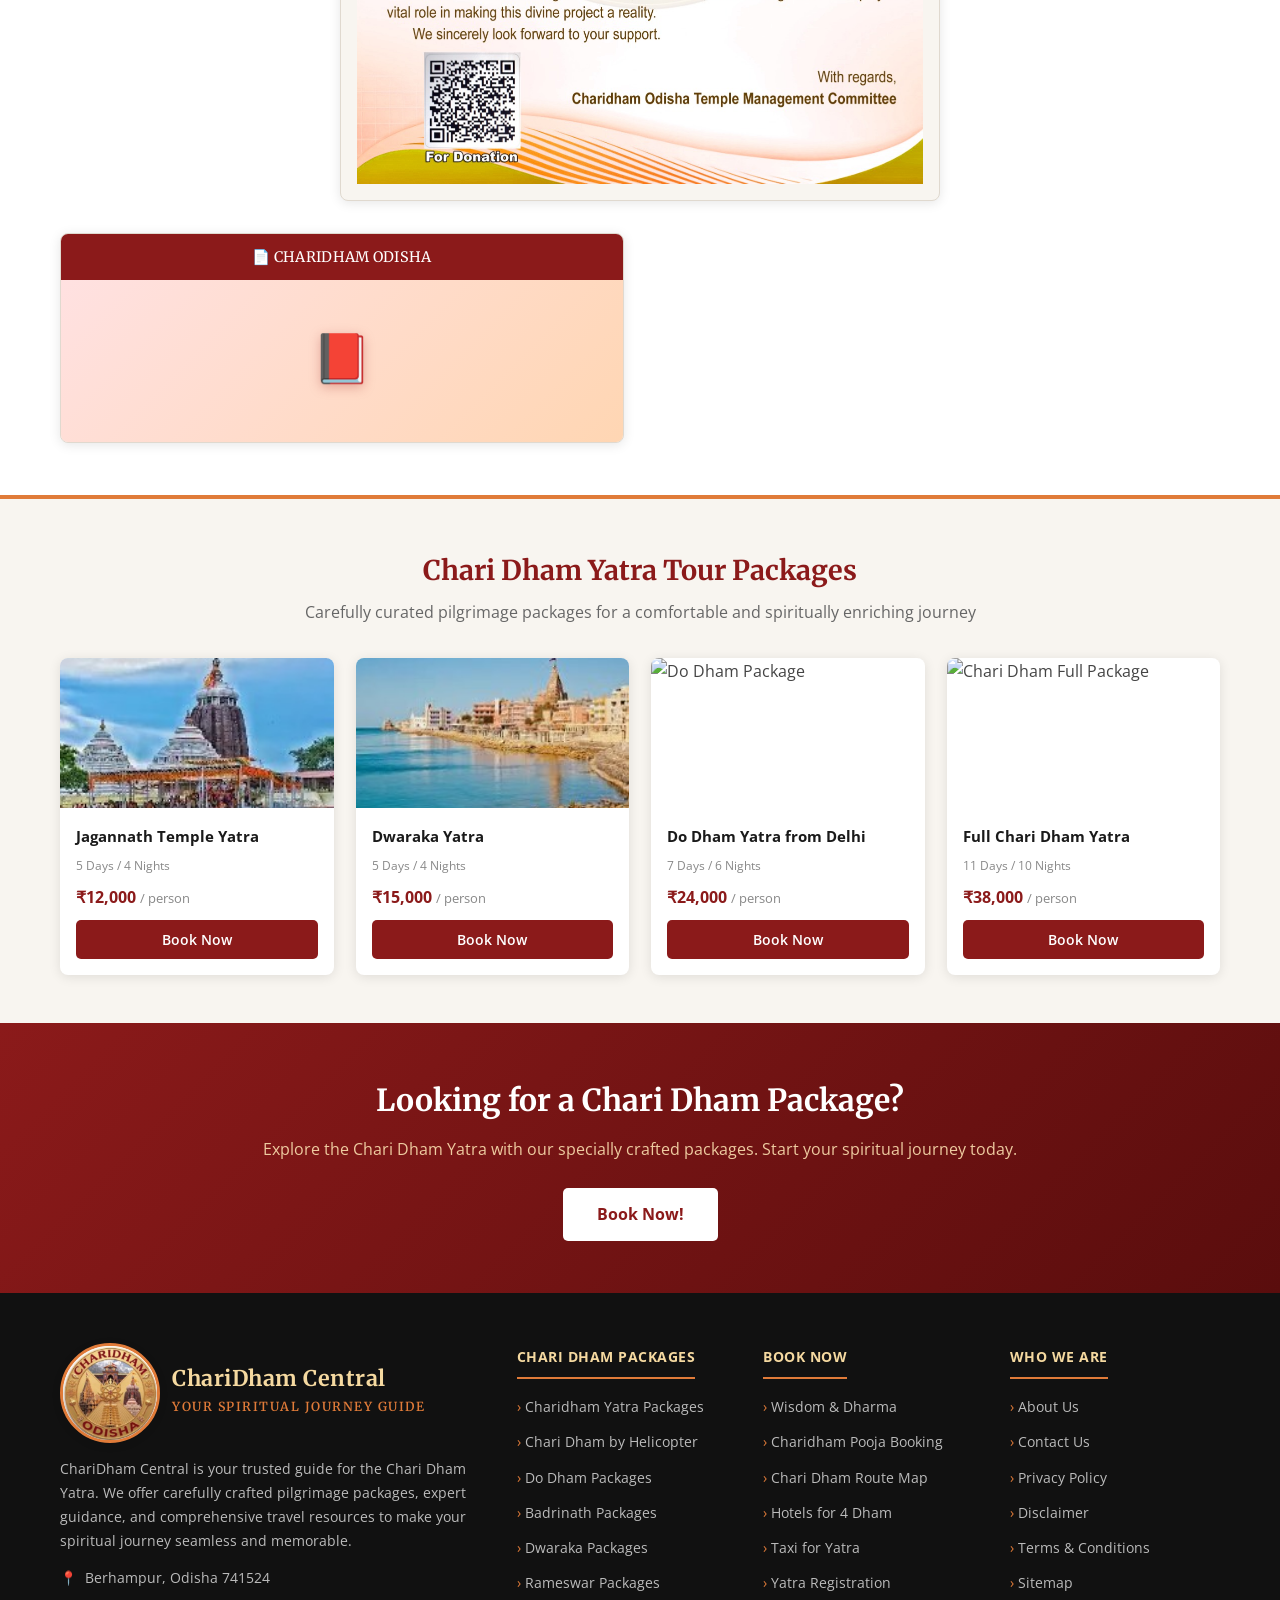
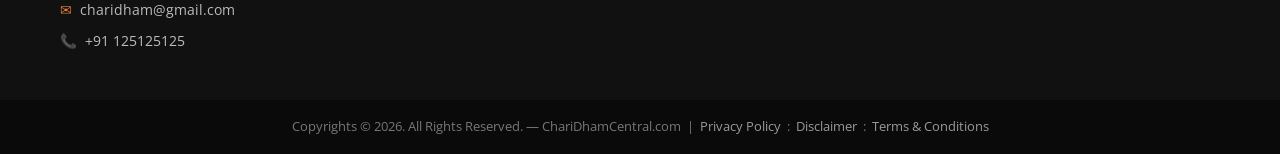
==== commit 6b13b9ff: "Add Santoshi Maa videos to gallery with poster-frame thumbnails" ====
--- a/index.html
+++ b/index.html
@@ -381,6 +381,21 @@
       display: flex;
       align-items: center;
       justify-content: center;
+    }
+    .home-gallery-card.is-video .home-gallery-vthumb {
+      position: absolute;
+      inset: 0;
+      width: 100%;
+      height: 100%;
+      object-fit: cover;
+      z-index: 0;
+    }
+    .home-gallery-card.is-video::after {
+      content: '';
+      position: absolute;
+      inset: 0;
+      background: rgba(0, 0, 0, .28);
+      z-index: 0;
     }
     .home-gallery-card.is-video .home-gallery-play {
       position: relative;
@@ -2091,6 +2106,7 @@
               videoCount++;
               card.className = 'home-gallery-card is-video';
               card.innerHTML =
+                '<video class="home-gallery-vthumb" muted playsinline preload="metadata" src="' + src + '#t=0.5"></video>' +
                 '<span class="home-gallery-play" aria-hidden="true"></span>' +
                 '<span class="home-gallery-tag">\u{1F3AC} ' + tag + '</span>' +
                 '<span class="home-gallery-vtitle">' + safeTitle + '</span>';
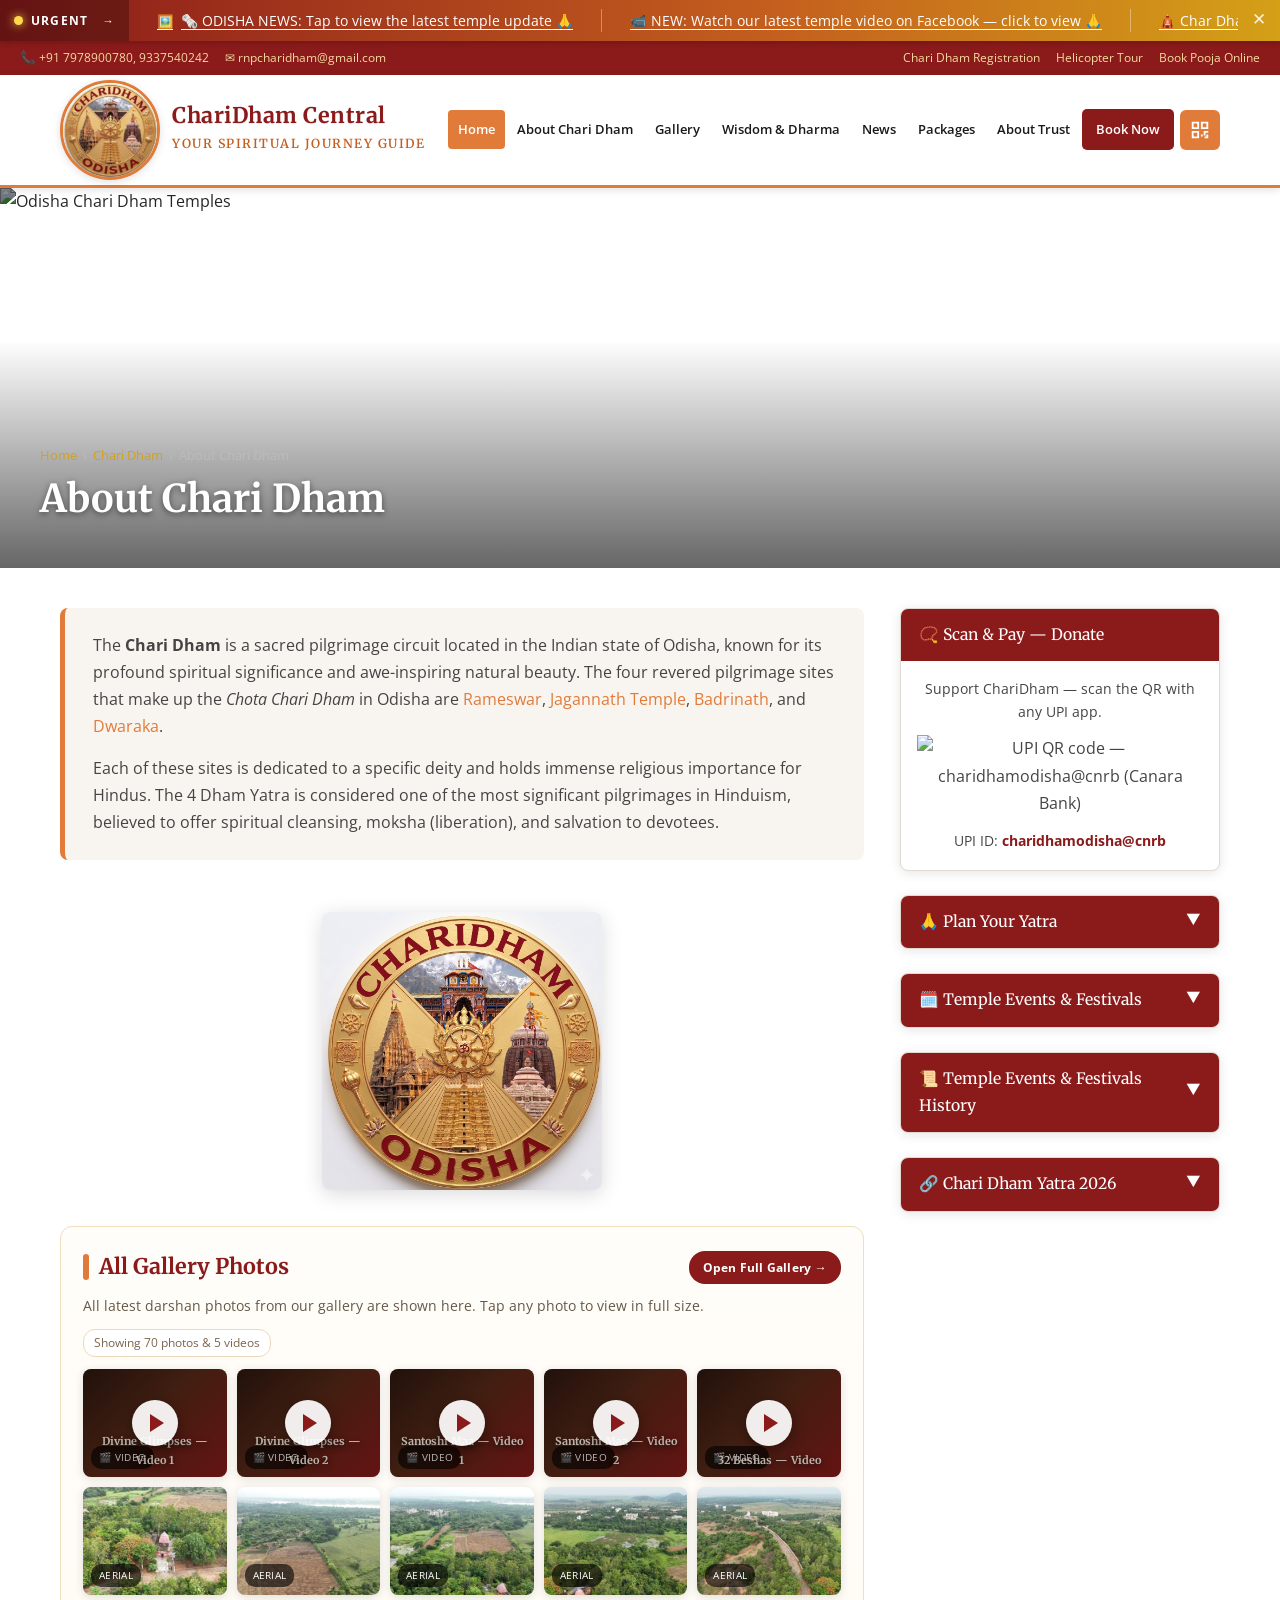
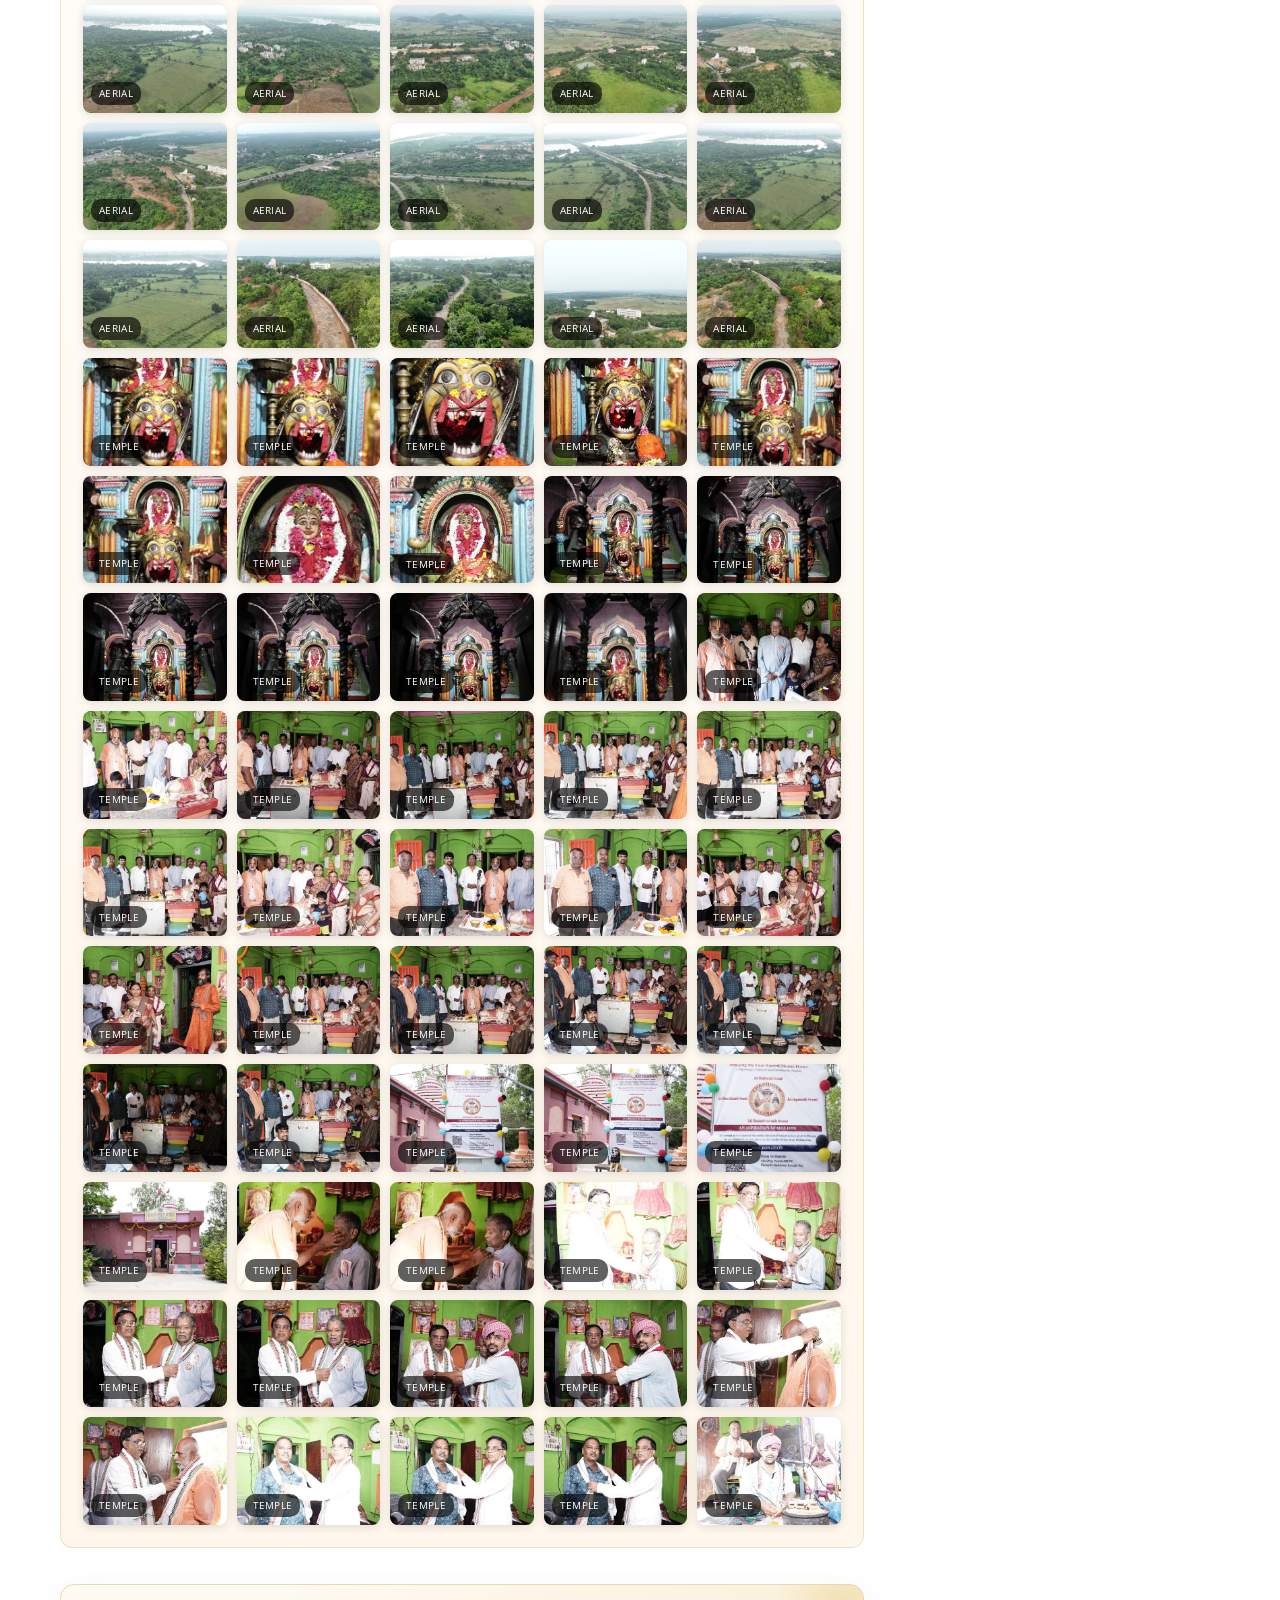
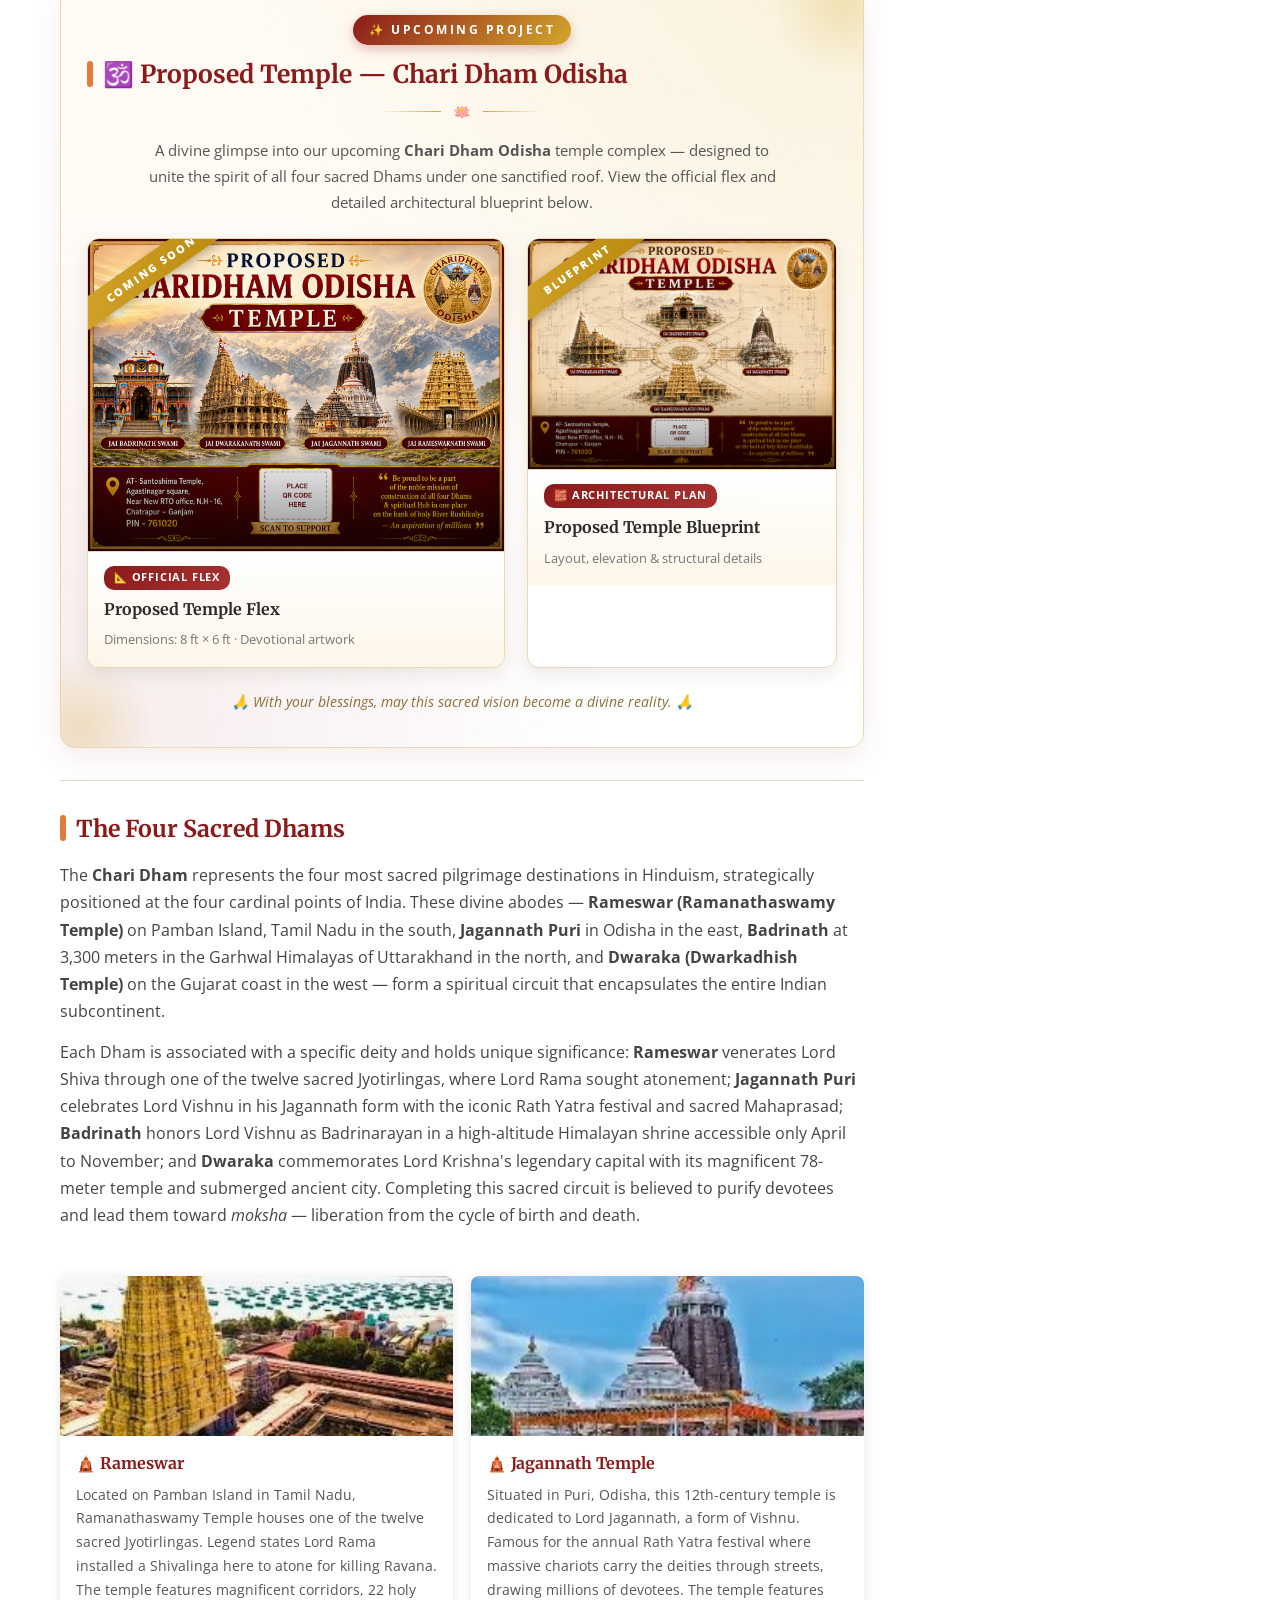
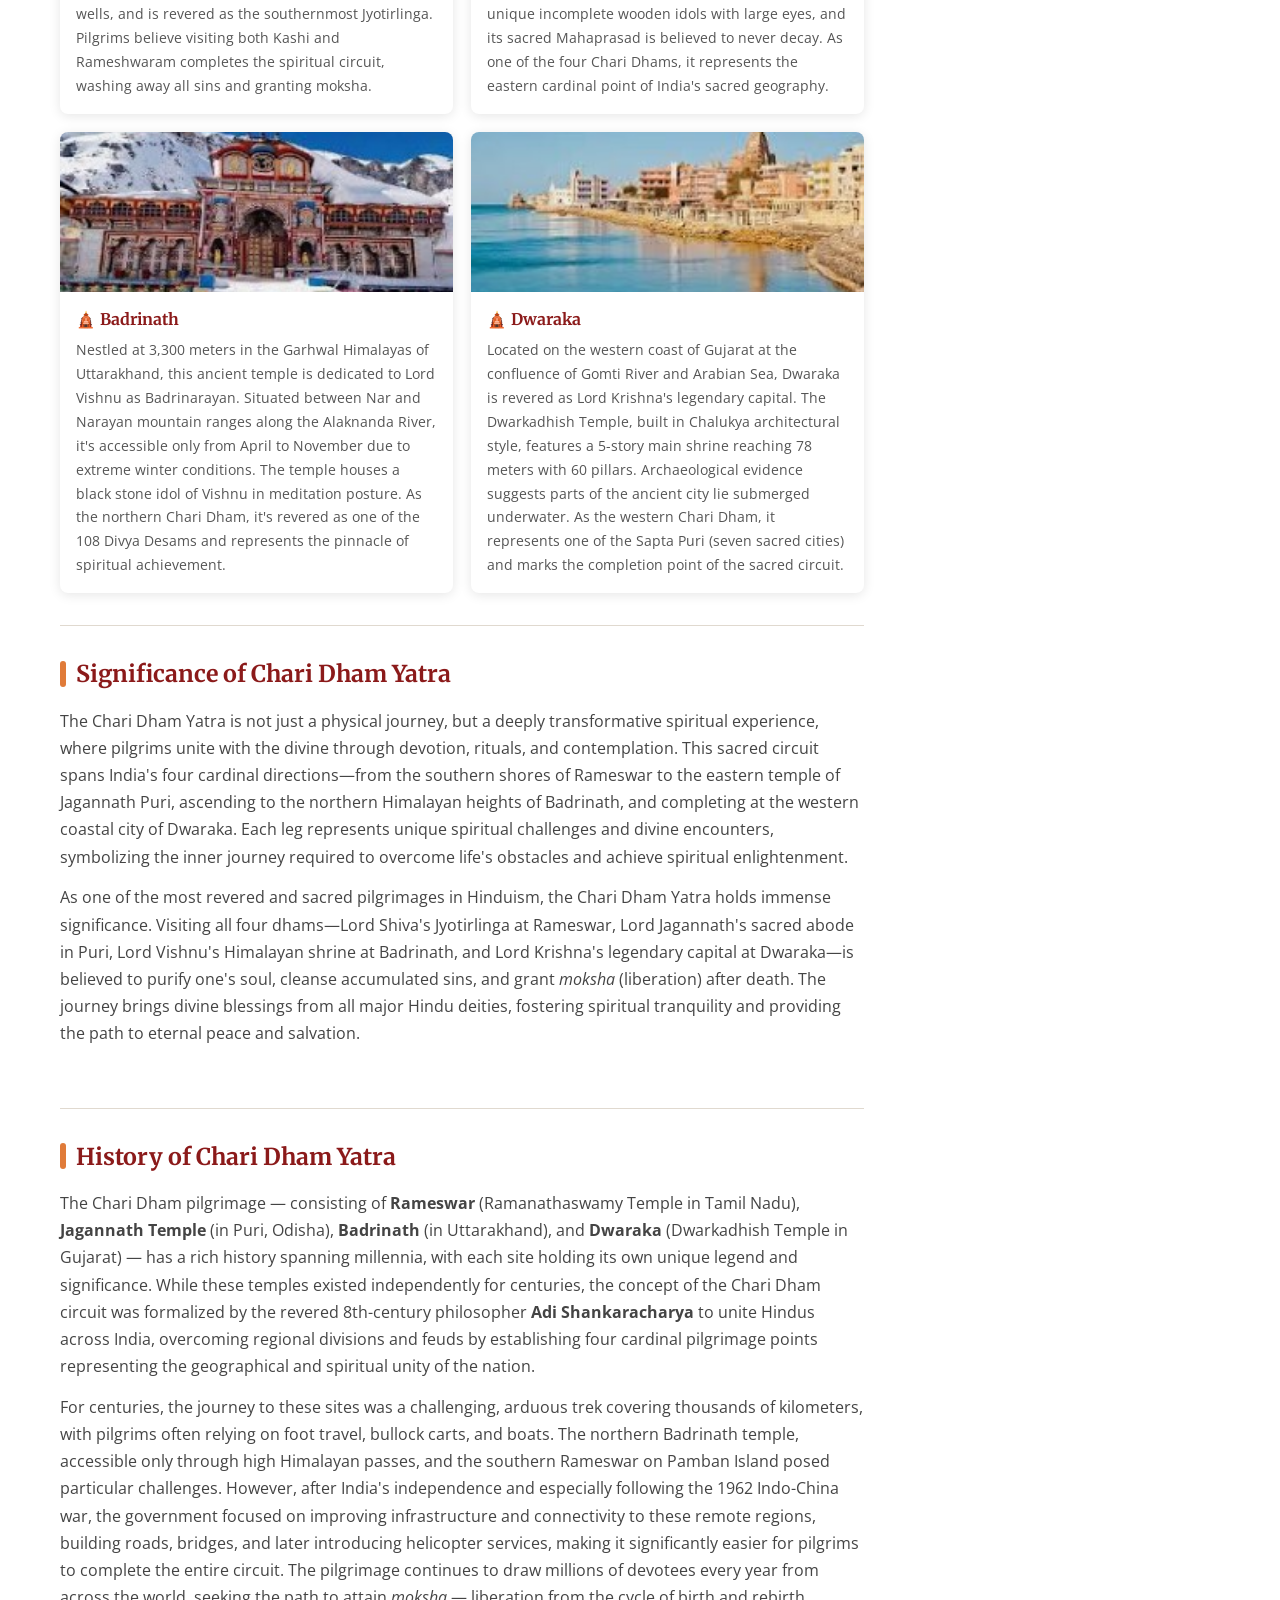
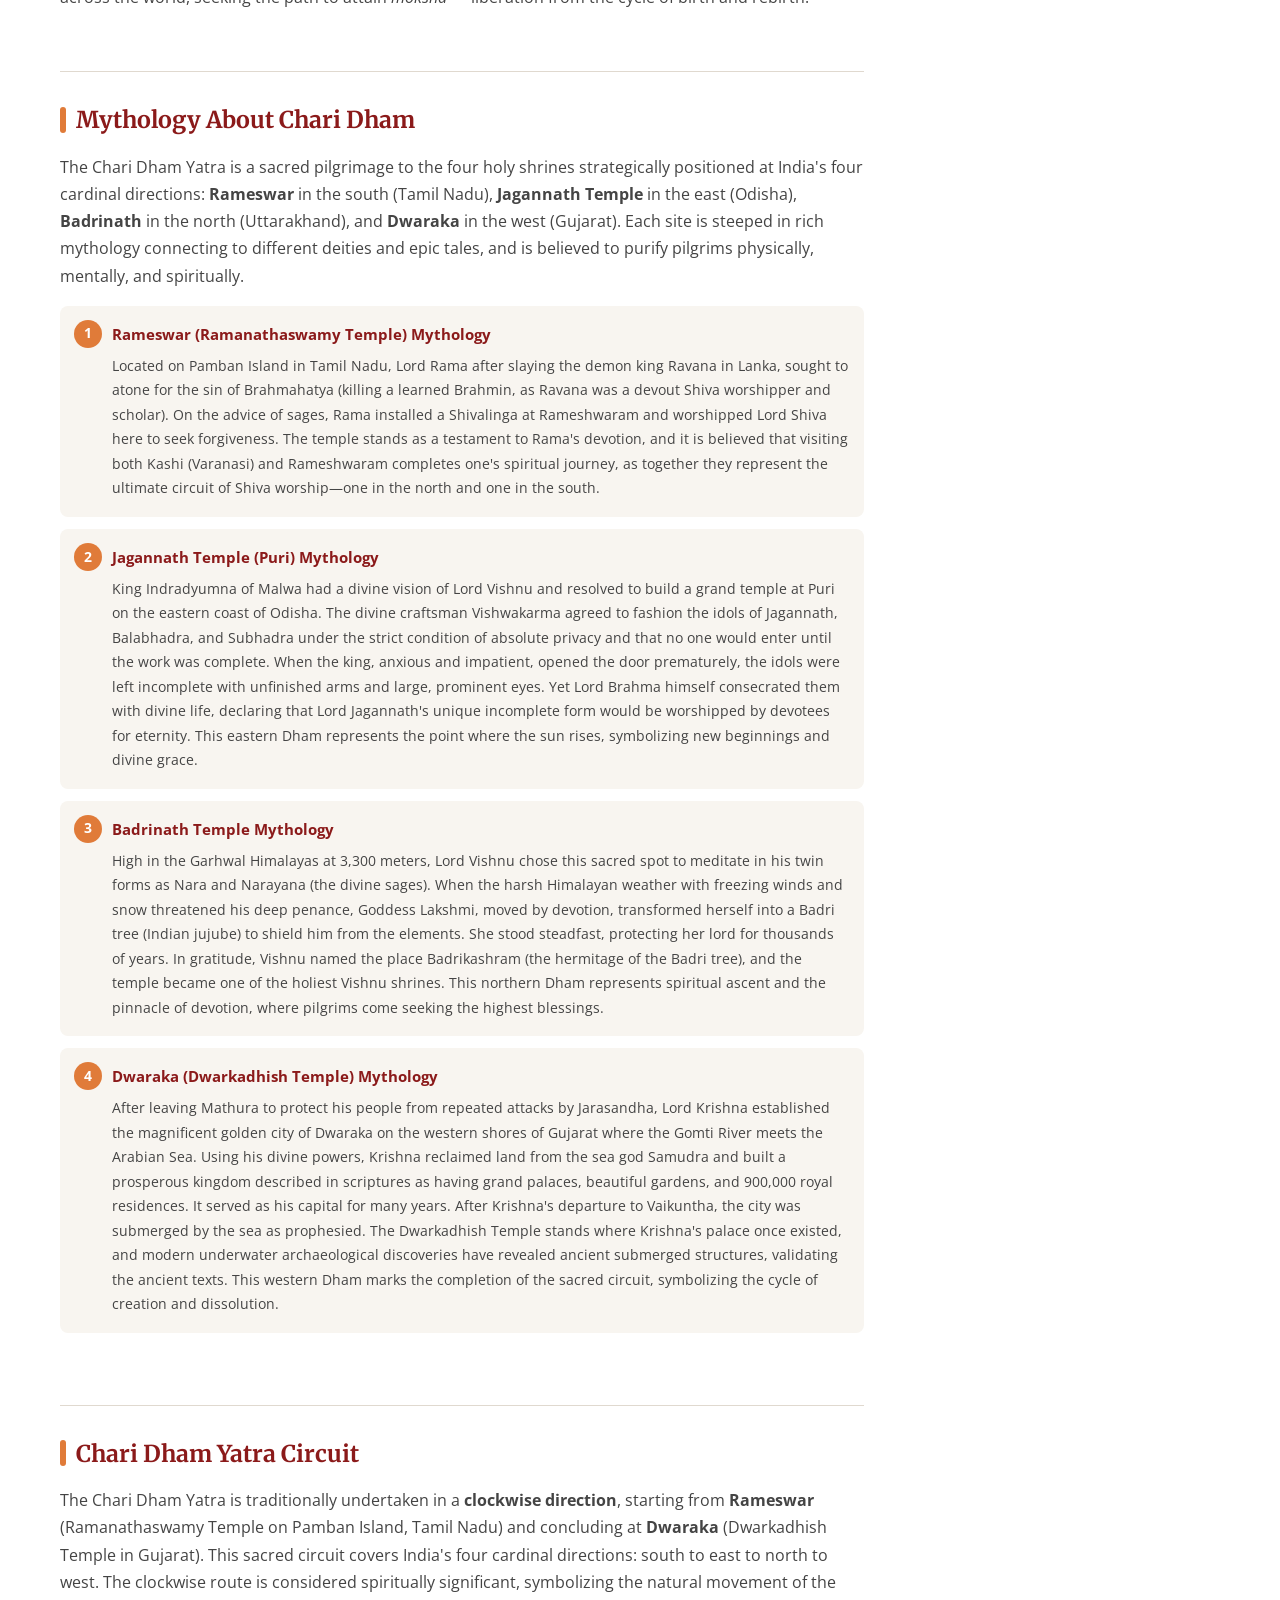
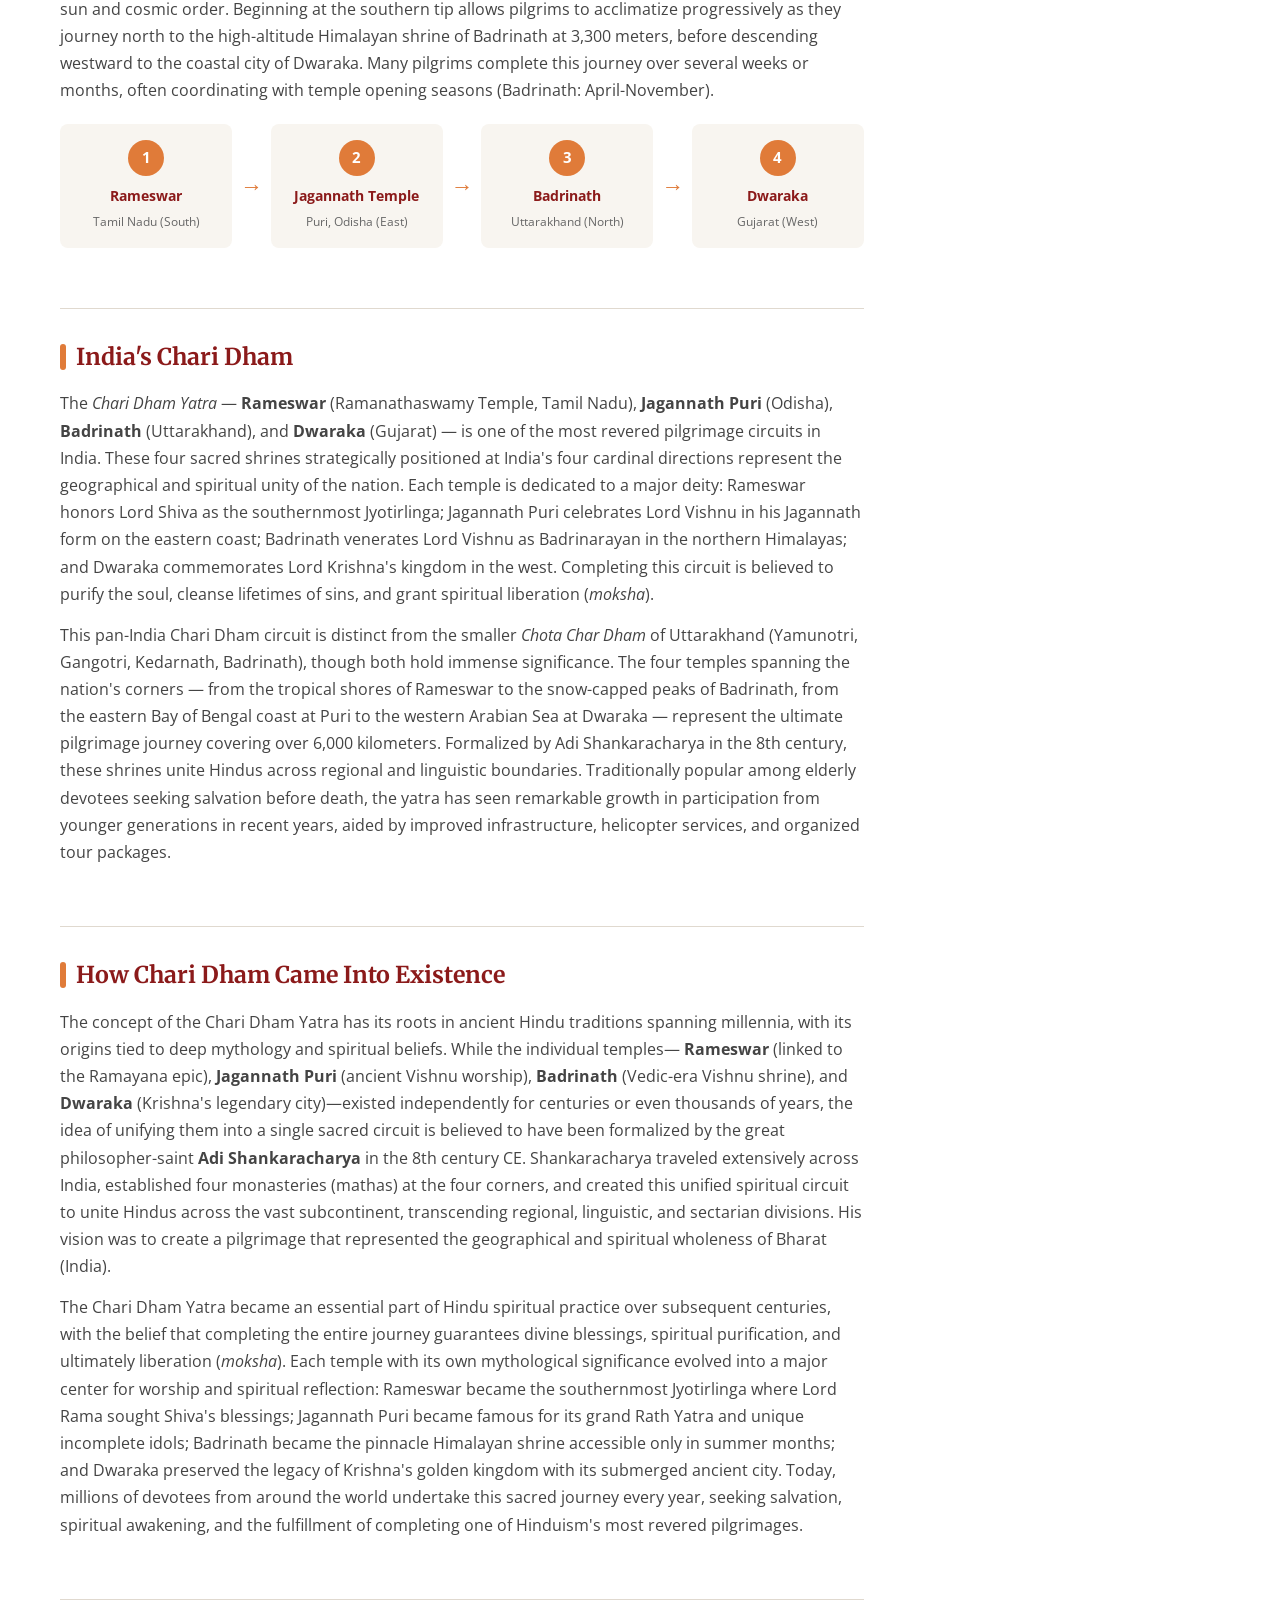
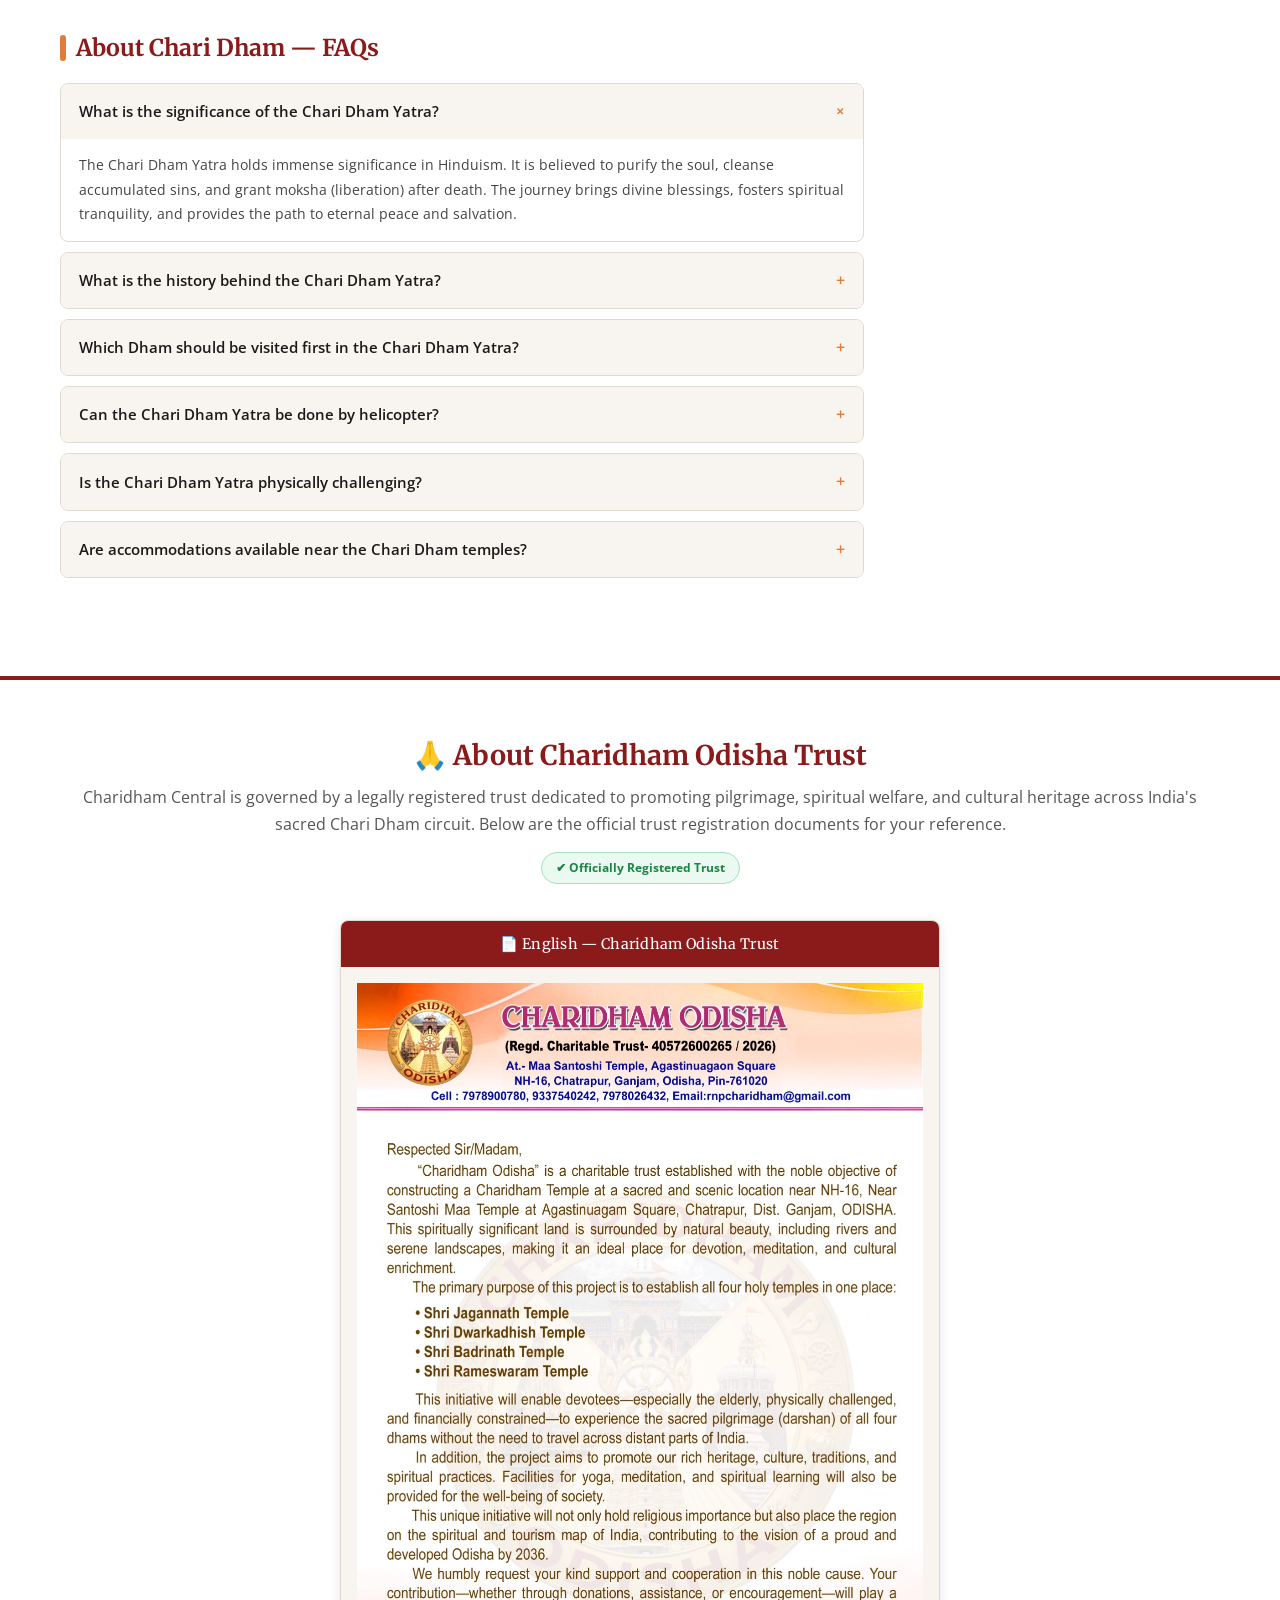
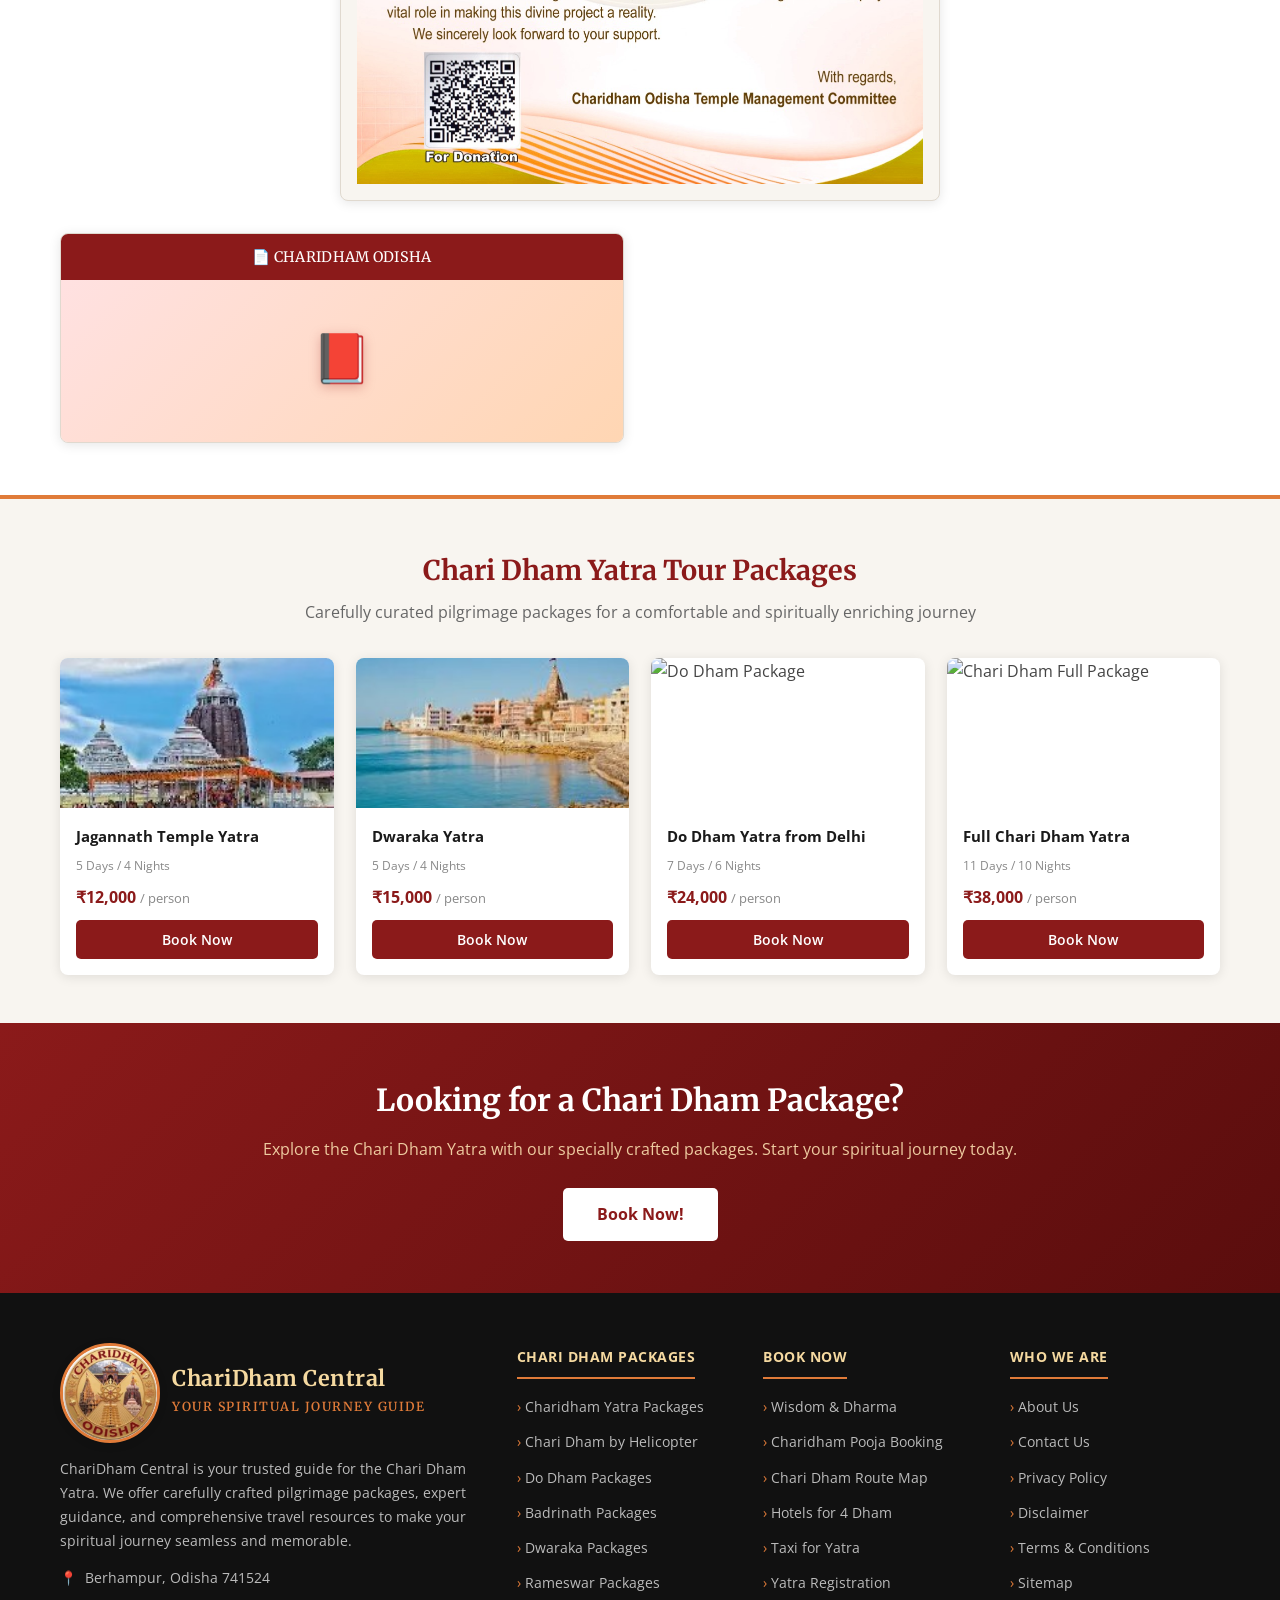
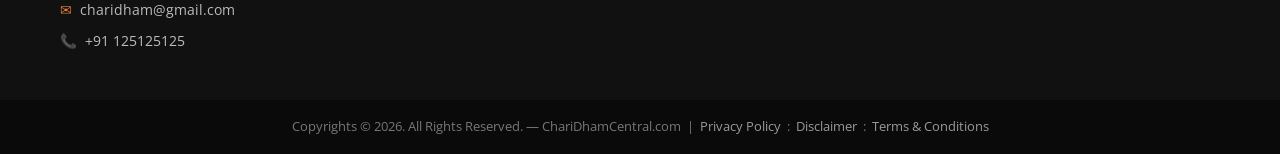
==== commit 97e6a5c2: "Add UPI Scan & Pay QR (header + sidebar), fix single-line nav and active tab highlighting" ====
--- a/index.html
+++ b/index.html
@@ -136,14 +136,15 @@
     .logo-text strong { display: block; font-size: 1.35rem; color: var(--maroon); line-height: 1.2; font-weight: 700; letter-spacing: 0.5px; text-shadow: 0 1px 1px rgba(0,0,0,.08); }
     .logo-text span { font-size: .78rem; color: var(--saffron-d); letter-spacing: 1.5px; text-transform: uppercase; font-weight: 600; }
 
-    nav ul { list-style: none; display: flex; gap: 4px; }
+    nav ul { list-style: none; display: flex; align-items: center; gap: 2px; flex-wrap: nowrap; }
     nav ul li a {
       display: block;
-      padding: 8px 13px;
-      font-size: .87rem;
+      padding: 8px 10px;
+      font-size: .82rem;
       font-weight: 600;
       color: var(--dark);
       border-radius: 4px;
+      white-space: nowrap;
       transition: background .2s, color .2s;
     }
     nav ul li a:hover,
@@ -152,10 +153,60 @@
     .header-cta {
       background: var(--maroon);
       color: white !important;
-      padding: 9px 18px !important;
+      padding: 9px 14px !important;
       border-radius: 5px;
     }
     .header-cta:hover { background: var(--saffron-d) !important; }
+
+    /* QR "Scan & Pay" header button */
+    .qr-header-btn {
+      display: inline-flex; align-items: center; justify-content: center;
+      width: 40px; height: 40px; margin-left: 4px;
+      background: var(--saffron); color: #fff;
+      border: none; border-radius: 6px; cursor: pointer;
+      transition: background .2s, transform .2s;
+    }
+    .qr-header-btn:hover { background: var(--saffron-d); transform: translateY(-1px); }
+    .qr-header-btn svg { display: block; }
+
+    /* QR "Scan & Pay" modal */
+    .qr-modal {
+      position: fixed; inset: 0;
+      background: rgba(0,0,0,.8);
+      display: none; align-items: center; justify-content: center;
+      z-index: 10000; padding: 24px;
+      animation: fadeIn .25s ease;
+    }
+    .qr-modal.open { display: flex; }
+    .qr-modal-card {
+      position: relative; background: #fff;
+      border-radius: 12px; padding: 22px 24px 26px;
+      max-width: 360px; width: 100%;
+      text-align: center; box-shadow: 0 16px 48px rgba(0,0,0,.45);
+      border-top: 5px solid var(--saffron);
+    }
+    .qr-modal-card h3 {
+      font-family: 'Merriweather', serif; color: var(--maroon);
+      font-size: 1.25rem; margin-bottom: 4px;
+    }
+    .qr-modal-card .qr-sub { font-size: .85rem; color: var(--text); margin-bottom: 14px; }
+    .qr-modal-card .qr-code-box {
+      width: 260px; max-width: 100%; margin: 0 auto;
+      padding: 10px; background: #fff;
+      border: 1px solid var(--border); border-radius: 8px;
+    }
+    .qr-modal-card .qr-code-box svg,
+    .qr-modal-card .qr-code-box img { width: 100%; height: auto; display: block; }
+    .qr-modal-card .qr-upi-id {
+      margin-top: 12px; font-size: .9rem; color: var(--dark);
+    }
+    .qr-modal-card .qr-upi-id strong { color: var(--maroon); }
+    .qr-modal-close {
+      position: absolute; top: 10px; right: 14px;
+      font-size: 1.8rem; line-height: 1; color: #888;
+      cursor: pointer; user-select: none;
+    }
+    .qr-modal-close:hover { color: var(--maroon); }
 
     /* hamburger (mobile) */
     .hamburger { display: none; font-size: 26px; cursor: pointer; color: var(--dark); }
@@ -1232,13 +1283,21 @@
       <nav>
         <ul>
           <li><a href="index.html">Home</a></li>
-          <li><a href="#" class="active">About Chari Dham</a></li>
+          <li><a href="#">About Chari Dham</a></li>
           <li><a href="gallery.html">Gallery</a></li>
           <li><a href="wisdom.html">Wisdom &amp; Dharma</a></li>
           <li><a href="news.html">News</a></li>
           <li><a href="#">Packages</a></li>
           <li><a href="#trust-section">About Trust</a></li>
           <li><a href="#" class="header-cta">Book Now</a></li>
+          <li>
+            <button type="button" class="qr-header-btn" id="qrHeaderBtn"
+                    aria-label="Scan &amp; Pay — Donate via UPI" title="Scan &amp; Pay (UPI Donation)">
+              <svg viewBox="0 0 24 24" width="22" height="22" fill="currentColor" aria-hidden="true">
+                <path d="M3 3h8v8H3V3zm2 2v4h4V5H5zm8-2h8v8h-8V3zm2 2v4h4V5h-4zM3 13h8v8H3v-8zm2 2v4h4v-4H5zm11-2h5v2h-3v3h-2v-5zm3 4h2v4h-4v-2h2v-2zm-6 0h2v2h-2v-2z"/>
+              </svg>
+            </button>
+          </li>
         </ul>
       </nav>
       <div class="hamburger">☰</div>
@@ -1695,6 +1754,23 @@
       <!-- ── SIDEBAR ───────────────────────────────────────────── -->
       <aside class="sidebar">
 
+        <!-- Scan & Pay / Donate -->
+        <div class="sidebar-card">
+          <div class="sidebar-card-head">📿 Scan &amp; Pay — Donate</div>
+          <div class="sidebar-card-body" style="text-align:center; padding:16px;">
+            <p style="font-size:.85rem; margin-bottom:12px; color:var(--text);">
+              Support ChariDham — scan the QR with any UPI app.
+            </p>
+            <div class="qr-code-box" role="img" aria-label="UPI QR code for charidhamodisha@cnrb">
+              <img class="qr-image" src="images/payment/charidham-upi-qr.jpg"
+                   alt="UPI QR code — charidhamodisha@cnrb (Canara Bank)" />
+            </div>
+            <p class="qr-upi-id" style="margin-top:12px; font-size:.9rem;">
+              UPI ID: <strong style="color:var(--maroon);">charidhamodisha@cnrb</strong>
+            </p>
+          </div>
+        </div>
+
         <!-- Enquiry Form -->
         <div class="sidebar-card">
           <details>
@@ -1923,6 +1999,20 @@
   <div class="trust-lightbox" id="trustLightbox" role="dialog" aria-modal="true" aria-label="Document preview">
     <span class="lb-close" id="trustLightboxClose" aria-label="Close">&times;</span>
     <img id="trustLightboxImg" alt="Document preview" />
+  </div>
+
+  <!-- Scan & Pay (UPI donation) modal -->
+  <div class="qr-modal" id="qrModal" role="dialog" aria-modal="true" aria-label="Scan and Pay via UPI">
+    <div class="qr-modal-card">
+      <span class="qr-modal-close" id="qrModalClose" aria-label="Close">&times;</span>
+      <h3>📿 Scan &amp; Pay</h3>
+      <p class="qr-sub">Support ChariDham — donate securely via UPI</p>
+      <div id="qrCode" class="qr-code-box" role="img" aria-label="UPI QR code for charidhamodisha@cnrb">
+        <img id="qrImage" class="qr-image" src="images/payment/charidham-upi-qr.jpg"
+             alt="UPI QR code — charidhamodisha@cnrb (Canara Bank)" />
+      </div>
+      <p class="qr-upi-id">UPI ID: <strong>charidhamodisha@cnrb</strong></p>
+    </div>
   </div>
 
   <!-- ═══ TOUR PACKAGES STRIP ══════════════════════════════════ -->
@@ -2045,6 +2135,7 @@
   </footer>
 
   <!-- ═══ JAVASCRIPT ════════════════════════════════════════════ -->
+  <script src="https://cdn.jsdelivr.net/npm/qrcode-generator@1.4.4/qrcode.js"></script>
   <script>
     // FAQ accordion
     document.querySelectorAll('.faq-q').forEach(q => {
@@ -2061,6 +2152,59 @@
       e.preventDefault();
       document.getElementById('trust-section').scrollIntoView({ behavior: 'smooth' });
     });
+
+    // Highlight the nav tab for the current page
+    (function setActiveNav() {
+      const current = (location.pathname.split('/').pop() || 'index.html').toLowerCase();
+      const links = document.querySelectorAll('nav ul li a');
+      links.forEach(a => a.classList.remove('active'));
+      let matched = false;
+      links.forEach(a => {
+        if (a.classList.contains('header-cta')) return;
+        const file = (a.getAttribute('href') || '').split('/').pop().split('#')[0].toLowerCase();
+        if (file && file === current) { a.classList.add('active'); matched = true; }
+      });
+      if (!matched) {
+        const home = document.querySelector('nav ul li a[href="index.html"]');
+        if (home) home.classList.add('active');
+      }
+    })();
+
+    // Scan & Pay (UPI) modal
+    (function () {
+      const qrBtn   = document.getElementById('qrHeaderBtn');
+      const qrModal = document.getElementById('qrModal');
+      const qrClose = document.getElementById('qrModalClose');
+      const UPI_URI = 'upi://pay?pa=charidhamodisha@cnrb&pn=Charidham%20Odisha&cu=INR';
+
+      // For every QR box: show the uploaded image; if missing, generate a scannable QR.
+      function generateInto(box) {
+        if (!box || typeof qrcode !== 'function') return;
+        try {
+          const qr = qrcode(0, 'M');
+          qr.addData(UPI_URI);
+          qr.make();
+          box.innerHTML = qr.createSvgTag({ cellSize: 6, margin: 2, scalable: true });
+        } catch (e) { /* library not ready */ }
+      }
+      document.querySelectorAll('.qr-code-box').forEach(function (box) {
+        const img = box.querySelector('.qr-image');
+        if (img) {
+          img.addEventListener('error', function () { generateInto(box); });
+          if (img.complete && img.naturalWidth === 0) generateInto(box);
+        } else {
+          generateInto(box);
+        }
+      });
+
+      if (!qrBtn || !qrModal) return;
+      const openQr  = () => qrModal.classList.add('open');
+      const closeQr = () => qrModal.classList.remove('open');
+      qrBtn.addEventListener('click', openQr);
+      qrClose.addEventListener('click', closeQr);
+      qrModal.addEventListener('click', (e) => { if (e.target === qrModal) closeQr(); });
+      document.addEventListener('keydown', (e) => { if (e.key === 'Escape') closeQr(); });
+    })();
 
     // Load all gallery photos under About section.
     (function loadHomeGalleryPhotos() {
